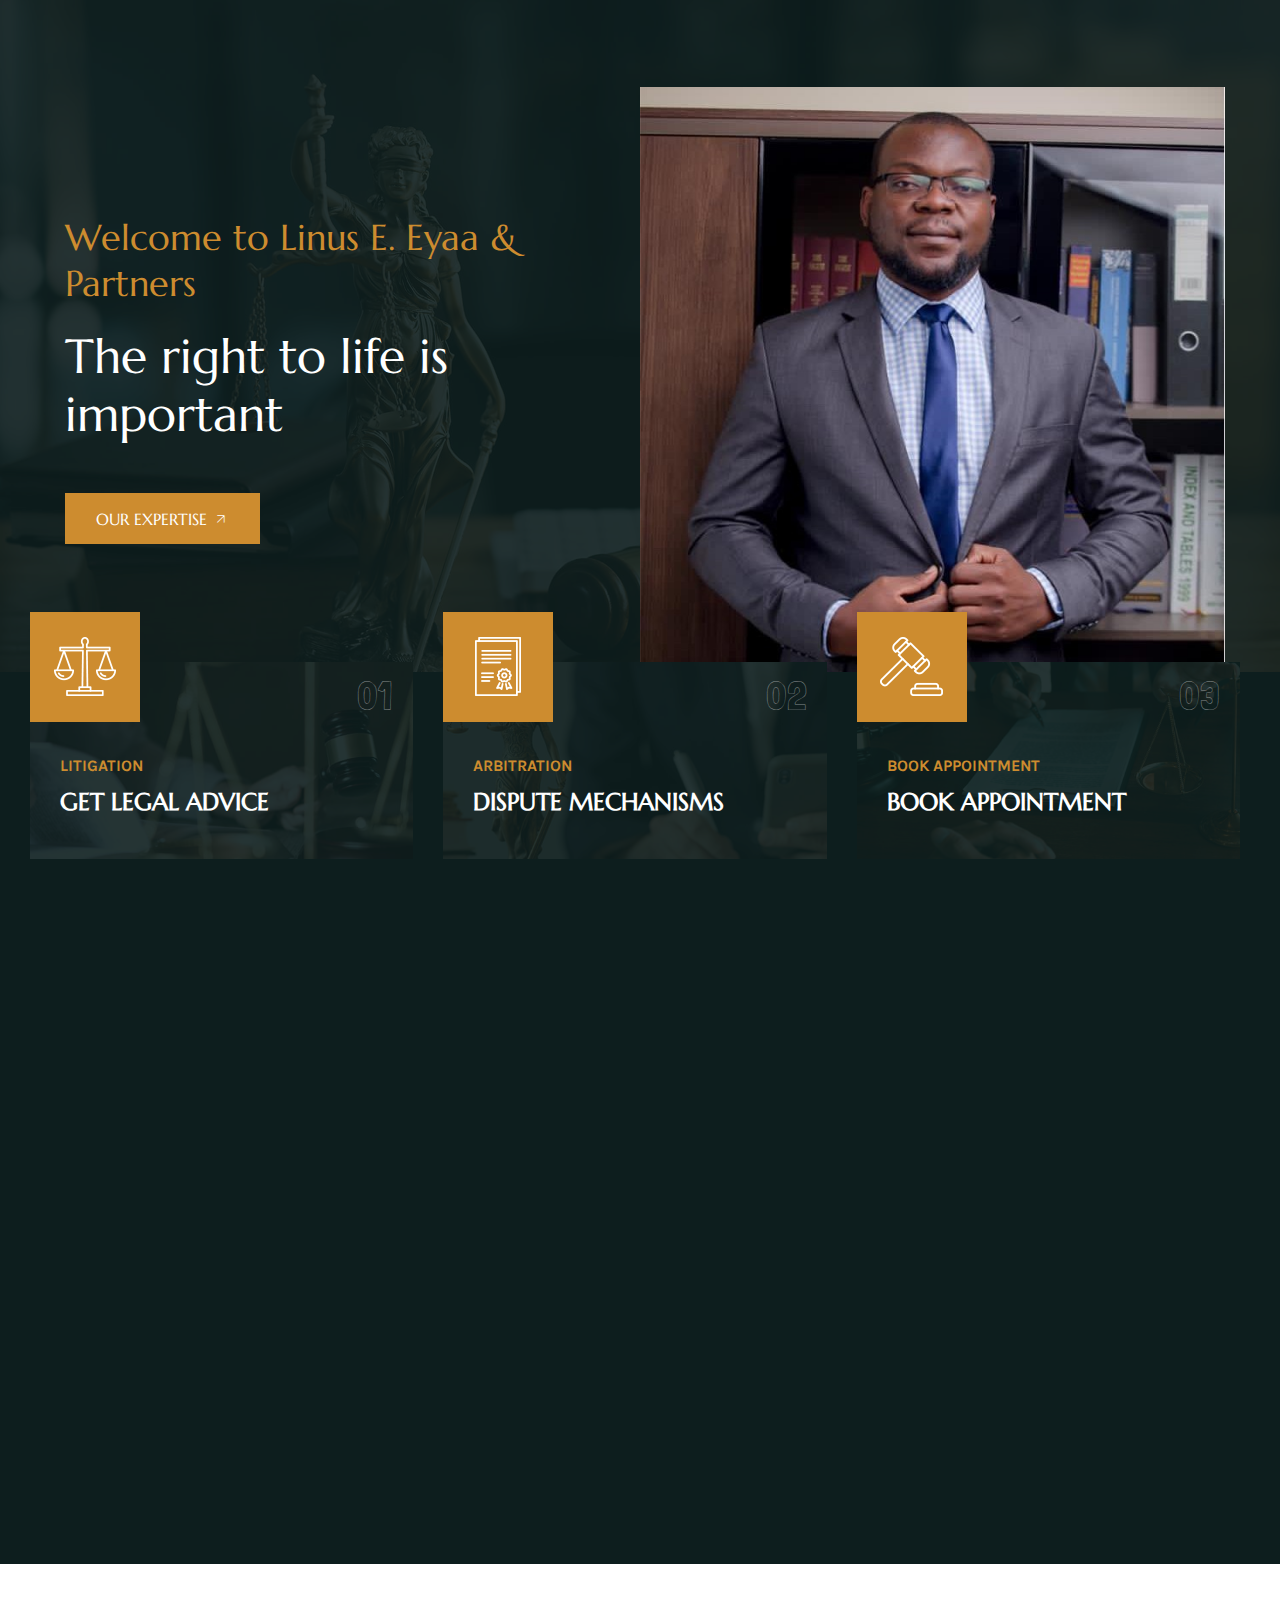
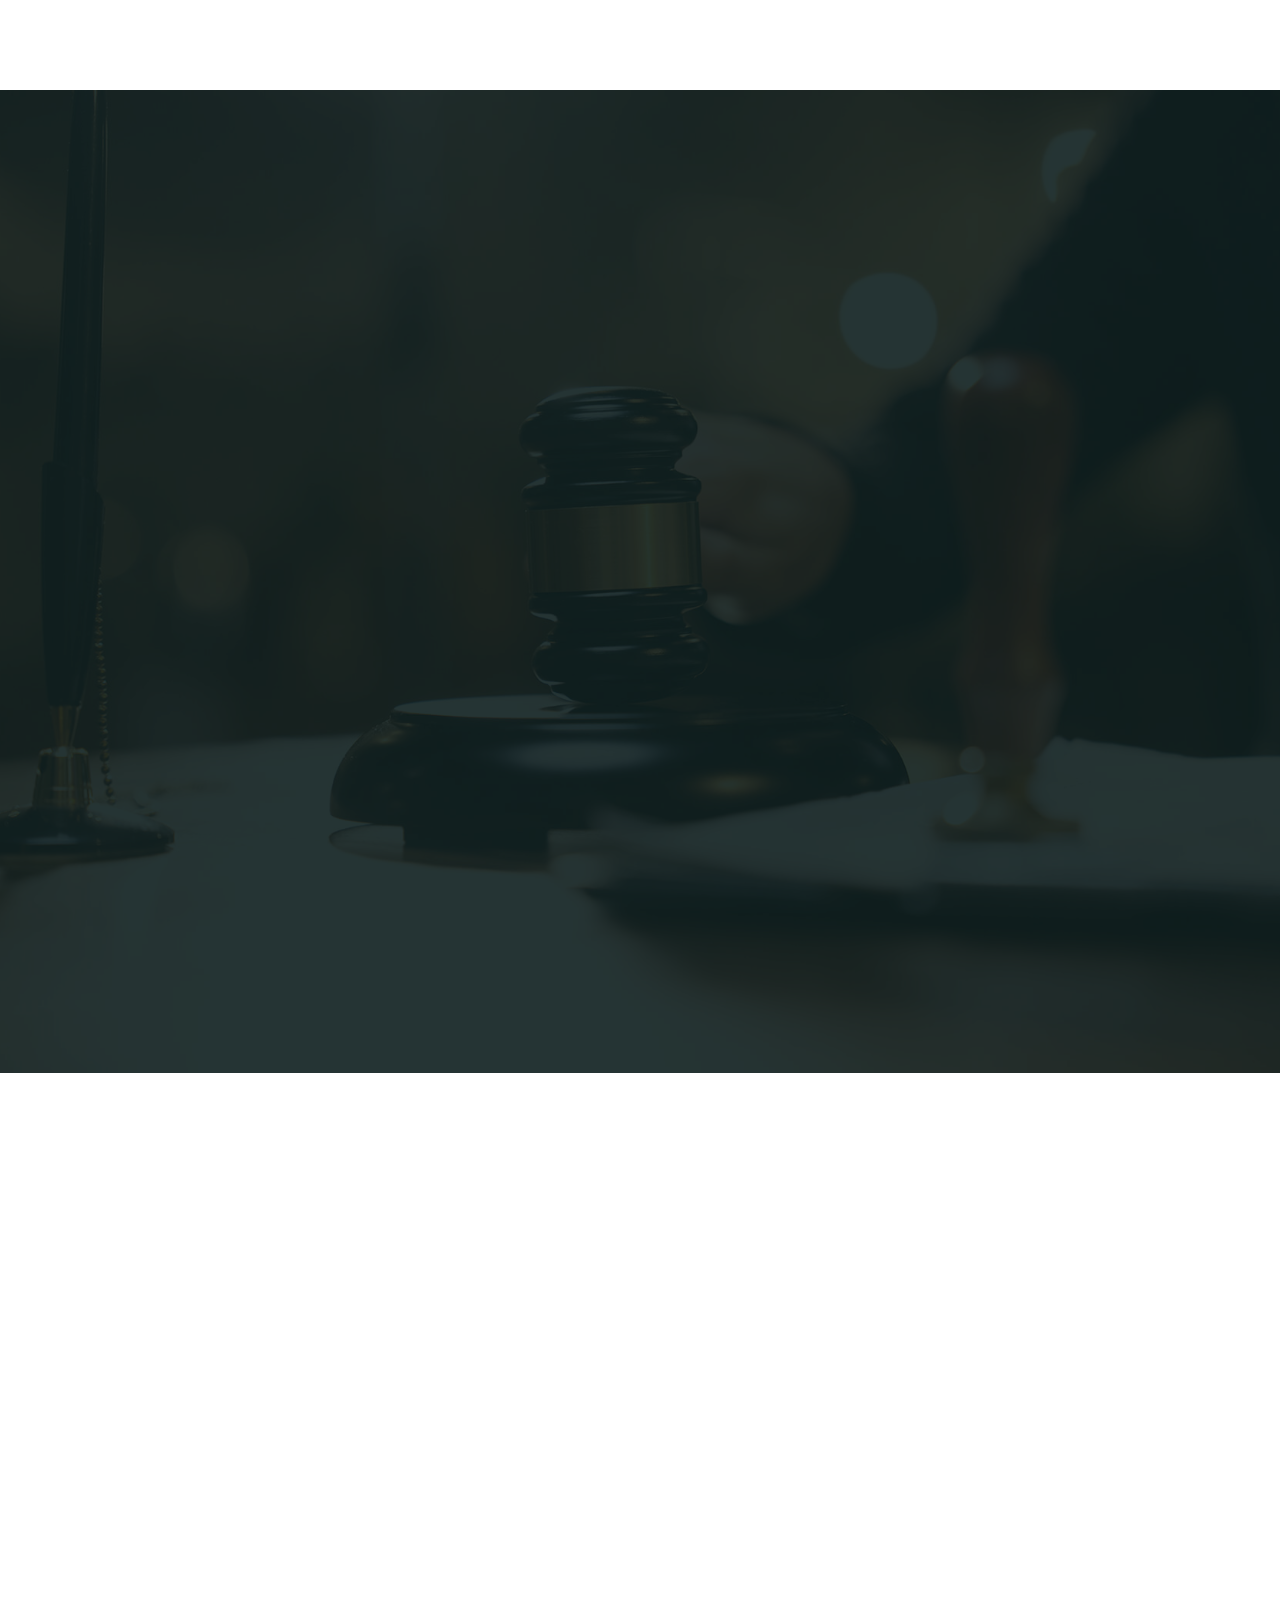
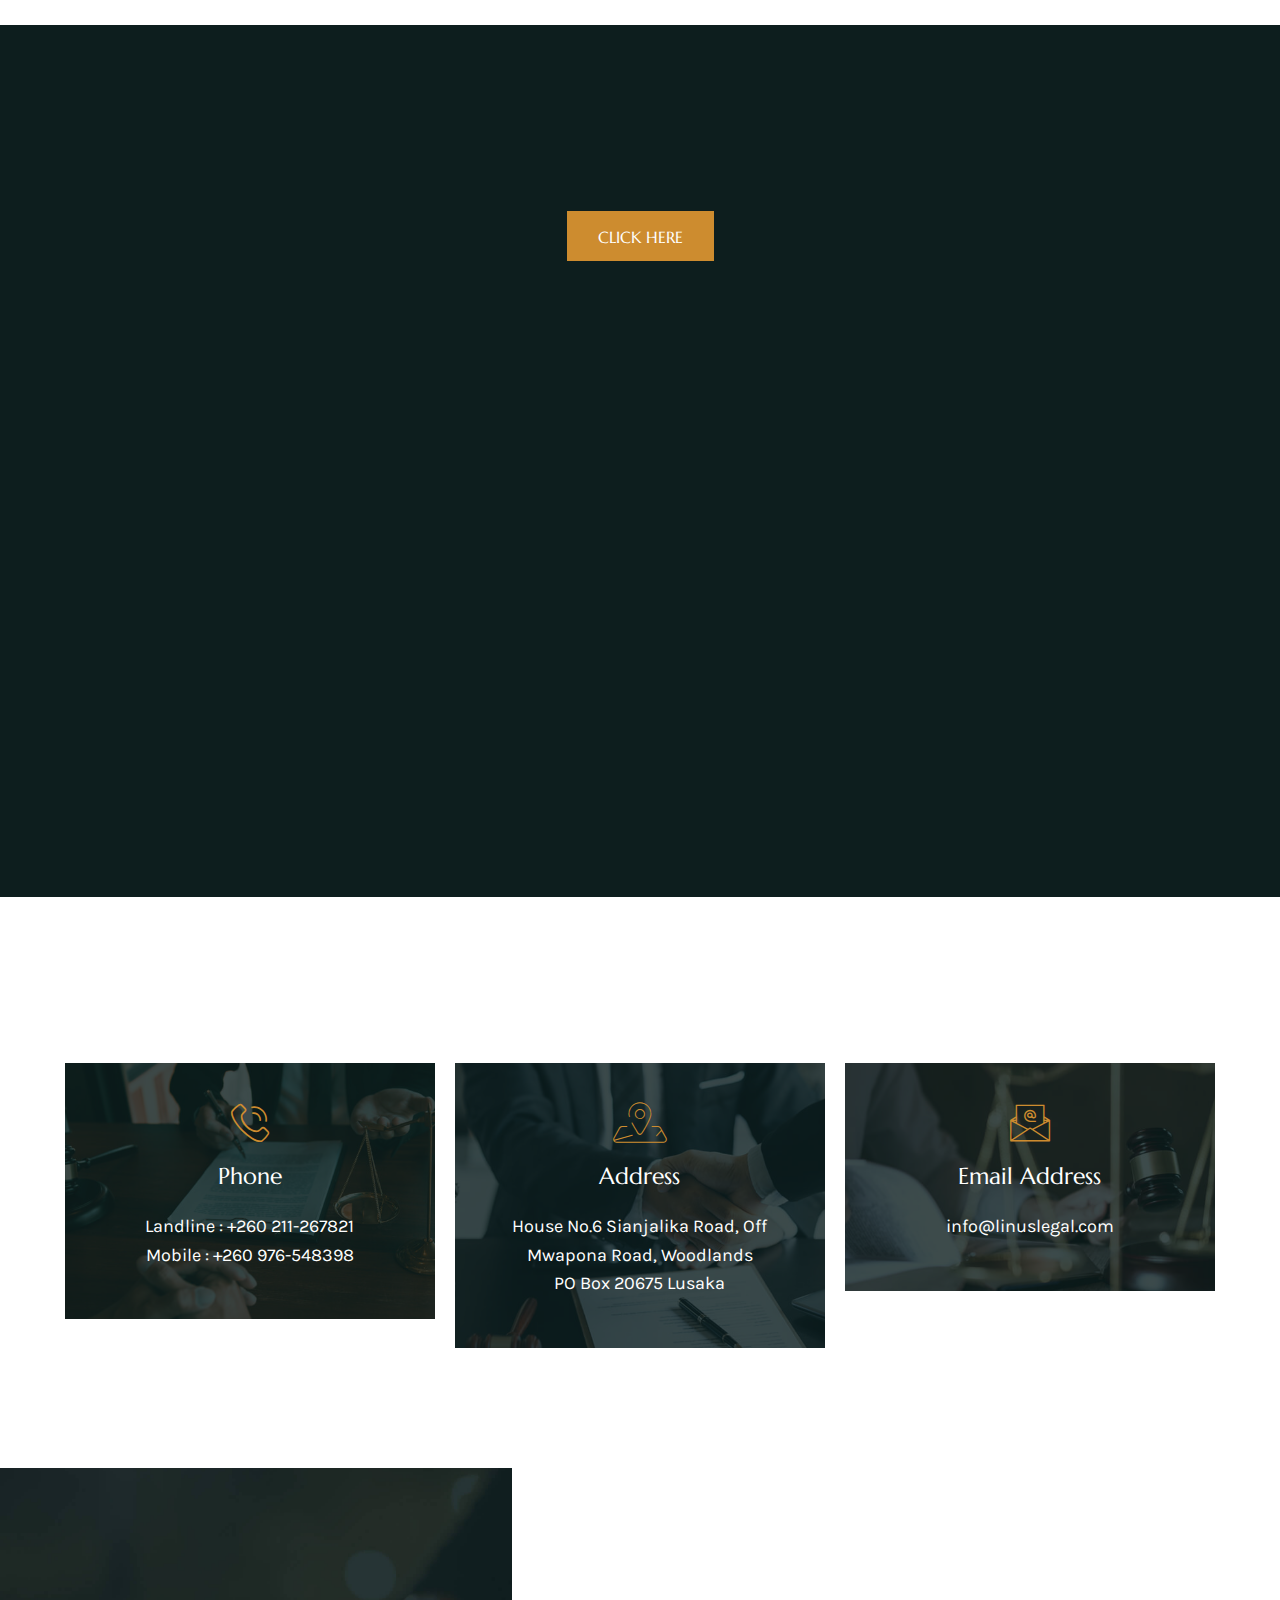
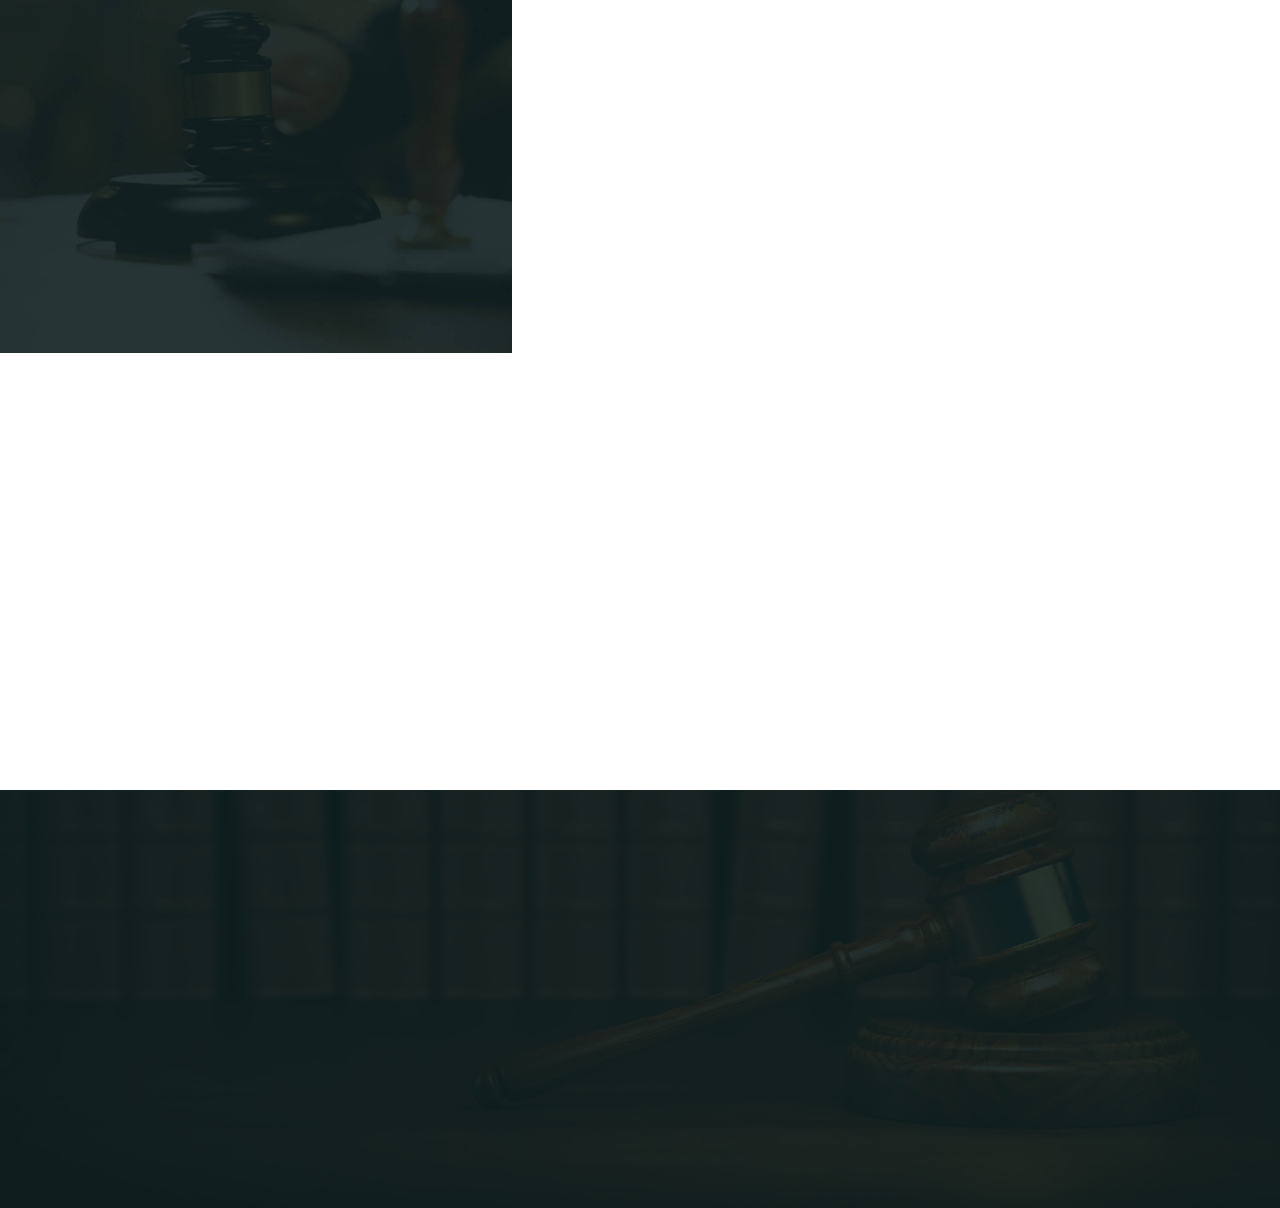
==== index.html @ a44646f1 "Init Commit" ====
<!DOCTYPE html>
<html lang="en-US">
<head>
	<meta charset="UTF-8">
	<meta name="viewport" content="width=device-width, initial-scale=1, maximum-scale=1">
	<link rel="profile" href="http://gmpg.org/xfn/11">
	<link rel="pingback" href="/xmlrpc.php">
	<meta name="viewport" content="width=device-width, initial-scale=1">
<meta name="robots" content="max-image-preview:large">
<title>Linus E Eyaa And Partners</title>
<link rel="alternate" type="application/rss+xml" title="Linus E Eyaa And Partners &raquo; Feed" href="/feed/">
<link rel="alternate" type="application/rss+xml" title="Linus E Eyaa And Partners &raquo; Comments Feed" href="/comments/feed/">
<script>
window._wpemojiSettings = {"baseUrl":"https:\/\/s.w.org\/images\/core\/emoji\/14.0.0\/72x72\/","ext":".png","svgUrl":"https:\/\/s.w.org\/images\/core\/emoji\/14.0.0\/svg\/","svgExt":".svg","source":{"concatemoji":"\/wp-includes\/js\/wp-emoji-release.min.js?ver=6.4.3"}};
/*! This file is auto-generated */
!function(i,n){var o,s,e;function c(e){try{var t={supportTests:e,timestamp:(new Date).valueOf()};sessionStorage.setItem(o,JSON.stringify(t))}catch(e){}}function p(e,t,n){e.clearRect(0,0,e.canvas.width,e.canvas.height),e.fillText(t,0,0);var t=new Uint32Array(e.getImageData(0,0,e.canvas.width,e.canvas.height).data),r=(e.clearRect(0,0,e.canvas.width,e.canvas.height),e.fillText(n,0,0),new Uint32Array(e.getImageData(0,0,e.canvas.width,e.canvas.height).data));return t.every(function(e,t){return e===r[t]})}function u(e,t,n){switch(t){case"flag":return n(e,"🏳️‍⚧️","🏳️​⚧️")?!1:!n(e,"🇺🇳","🇺​🇳")&&!n(e,"🏴󠁧󠁢󠁥󠁮󠁧󠁿","🏴​󠁧​󠁢​󠁥​󠁮​󠁧​󠁿");case"emoji":return!n(e,"🫱🏻‍🫲🏿","🫱🏻​🫲🏿")}return!1}function f(e,t,n){var r="undefined"!=typeof WorkerGlobalScope&&self instanceof WorkerGlobalScope?new OffscreenCanvas(300,150):i.createElement("canvas"),a=r.getContext("2d",{willReadFrequently:!0}),o=(a.textBaseline="top",a.font="600 32px Arial",{});return e.forEach(function(e){o[e]=t(a,e,n)}),o}function t(e){var t=i.createElement("script");t.src=e,t.defer=!0,i.head.appendChild(t)}"undefined"!=typeof Promise&&(o="wpEmojiSettingsSupports",s=["flag","emoji"],n.supports={everything:!0,everythingExceptFlag:!0},e=new Promise(function(e){i.addEventListener("DOMContentLoaded",e,{once:!0})}),new Promise(function(t){var n=function(){try{var e=JSON.parse(sessionStorage.getItem(o));if("object"==typeof e&&"number"==typeof e.timestamp&&(new Date).valueOf()<e.timestamp+604800&&"object"==typeof e.supportTests)return e.supportTests}catch(e){}return null}();if(!n){if("undefined"!=typeof Worker&&"undefined"!=typeof OffscreenCanvas&&"undefined"!=typeof URL&&URL.createObjectURL&&"undefined"!=typeof Blob)try{var e="postMessage("+f.toString()+"("+[JSON.stringify(s),u.toString(),p.toString()].join(",")+"));",r=new Blob([e],{type:"text/javascript"}),a=new Worker(URL.createObjectURL(r),{name:"wpTestEmojiSupports"});return void(a.onmessage=function(e){c(n=e.data),a.terminate(),t(n)})}catch(e){}c(n=f(s,u,p))}t(n)}).then(function(e){for(var t in e)n.supports[t]=e[t],n.supports.everything=n.supports.everything&&n.supports[t],"flag"!==t&&(n.supports.everythingExceptFlag=n.supports.everythingExceptFlag&&n.supports[t]);n.supports.everythingExceptFlag=n.supports.everythingExceptFlag&&!n.supports.flag,n.DOMReady=!1,n.readyCallback=function(){n.DOMReady=!0}}).then(function(){return e}).then(function(){var e;n.supports.everything||(n.readyCallback(),(e=n.source||{}).concatemoji?t(e.concatemoji):e.wpemoji&&e.twemoji&&(t(e.twemoji),t(e.wpemoji)))}))}((window,document),window._wpemojiSettings);
</script>
<link rel="stylesheet" id="jkit-elements-main-css" href="/wp-content/plugins/jeg-elementor-kit/assets/css/elements/main.css?ver=2.6.2" media="all">
<style id="wp-emoji-styles-inline-css">img.wp-smiley, img.emoji {
		display: inline !important;
		border: none !important;
		box-shadow: none !important;
		height: 1em !important;
		width: 1em !important;
		margin: 0 0.07em !important;
		vertical-align: -0.1em !important;
		background: none !important;
		padding: 0 !important;
	}</style>
<style id="wp-block-library-inline-css">:root{--wp-admin-theme-color:#007cba;--wp-admin-theme-color--rgb:0,124,186;--wp-admin-theme-color-darker-10:#006ba1;--wp-admin-theme-color-darker-10--rgb:0,107,161;--wp-admin-theme-color-darker-20:#005a87;--wp-admin-theme-color-darker-20--rgb:0,90,135;--wp-admin-border-width-focus:2px;--wp-block-synced-color:#7a00df;--wp-block-synced-color--rgb:122,0,223}@media (min-resolution:192dpi){:root{--wp-admin-border-width-focus:1.5px}}.wp-element-button{cursor:pointer}:root{--wp--preset--font-size--normal:16px;--wp--preset--font-size--huge:42px}:root .has-very-light-gray-background-color{background-color:#eee}:root .has-very-dark-gray-background-color{background-color:#313131}:root .has-very-light-gray-color{color:#eee}:root .has-very-dark-gray-color{color:#313131}:root .has-vivid-green-cyan-to-vivid-cyan-blue-gradient-background{background:linear-gradient(135deg,#00d084,#0693e3)}:root .has-purple-crush-gradient-background{background:linear-gradient(135deg,#34e2e4,#4721fb 50%,#ab1dfe)}:root .has-hazy-dawn-gradient-background{background:linear-gradient(135deg,#faaca8,#dad0ec)}:root .has-subdued-olive-gradient-background{background:linear-gradient(135deg,#fafae1,#67a671)}:root .has-atomic-cream-gradient-background{background:linear-gradient(135deg,#fdd79a,#004a59)}:root .has-nightshade-gradient-background{background:linear-gradient(135deg,#330968,#31cdcf)}:root .has-midnight-gradient-background{background:linear-gradient(135deg,#020381,#2874fc)}.has-regular-font-size{font-size:1em}.has-larger-font-size{font-size:2.625em}.has-normal-font-size{font-size:var(--wp--preset--font-size--normal)}.has-huge-font-size{font-size:var(--wp--preset--font-size--huge)}.has-text-align-center{text-align:center}.has-text-align-left{text-align:left}.has-text-align-right{text-align:right}#end-resizable-editor-section{display:none}.aligncenter{clear:both}.items-justified-left{justify-content:flex-start}.items-justified-center{justify-content:center}.items-justified-right{justify-content:flex-end}.items-justified-space-between{justify-content:space-between}.screen-reader-text{clip:rect(1px,1px,1px,1px);word-wrap:normal!important;border:0;-webkit-clip-path:inset(50%);clip-path:inset(50%);height:1px;margin:-1px;overflow:hidden;padding:0;position:absolute;width:1px}.screen-reader-text:focus{clip:auto!important;background-color:#ddd;-webkit-clip-path:none;clip-path:none;color:#444;display:block;font-size:1em;height:auto;left:5px;line-height:normal;padding:15px 23px 14px;text-decoration:none;top:5px;width:auto;z-index:100000}html :where(.has-border-color){border-style:solid}html :where([style*=border-top-color]){border-top-style:solid}html :where([style*=border-right-color]){border-right-style:solid}html :where([style*=border-bottom-color]){border-bottom-style:solid}html :where([style*=border-left-color]){border-left-style:solid}html :where([style*=border-width]){border-style:solid}html :where([style*=border-top-width]){border-top-style:solid}html :where([style*=border-right-width]){border-right-style:solid}html :where([style*=border-bottom-width]){border-bottom-style:solid}html :where([style*=border-left-width]){border-left-style:solid}html :where(img[class*=wp-image-]){height:auto;max-width:100%}:where(figure){margin:0 0 1em}html :where(.is-position-sticky){--wp-admin--admin-bar--position-offset:var(--wp-admin--admin-bar--height,0px)}@media screen and (max-width:600px){html :where(.is-position-sticky){--wp-admin--admin-bar--position-offset:0px}}</style>
<style id="global-styles-inline-css">body{--wp--preset--color--black: #000000;--wp--preset--color--cyan-bluish-gray: #abb8c3;--wp--preset--color--white: #ffffff;--wp--preset--color--pale-pink: #f78da7;--wp--preset--color--vivid-red: #cf2e2e;--wp--preset--color--luminous-vivid-orange: #ff6900;--wp--preset--color--luminous-vivid-amber: #fcb900;--wp--preset--color--light-green-cyan: #7bdcb5;--wp--preset--color--vivid-green-cyan: #00d084;--wp--preset--color--pale-cyan-blue: #8ed1fc;--wp--preset--color--vivid-cyan-blue: #0693e3;--wp--preset--color--vivid-purple: #9b51e0;--wp--preset--color--base: #ffffff;--wp--preset--color--contrast: #000000;--wp--preset--color--primary: #9DFF20;--wp--preset--color--secondary: #345C00;--wp--preset--color--tertiary: #F6F6F6;--wp--preset--gradient--vivid-cyan-blue-to-vivid-purple: linear-gradient(135deg,rgba(6,147,227,1) 0%,rgb(155,81,224) 100%);--wp--preset--gradient--light-green-cyan-to-vivid-green-cyan: linear-gradient(135deg,rgb(122,220,180) 0%,rgb(0,208,130) 100%);--wp--preset--gradient--luminous-vivid-amber-to-luminous-vivid-orange: linear-gradient(135deg,rgba(252,185,0,1) 0%,rgba(255,105,0,1) 100%);--wp--preset--gradient--luminous-vivid-orange-to-vivid-red: linear-gradient(135deg,rgba(255,105,0,1) 0%,rgb(207,46,46) 100%);--wp--preset--gradient--very-light-gray-to-cyan-bluish-gray: linear-gradient(135deg,rgb(238,238,238) 0%,rgb(169,184,195) 100%);--wp--preset--gradient--cool-to-warm-spectrum: linear-gradient(135deg,rgb(74,234,220) 0%,rgb(151,120,209) 20%,rgb(207,42,186) 40%,rgb(238,44,130) 60%,rgb(251,105,98) 80%,rgb(254,248,76) 100%);--wp--preset--gradient--blush-light-purple: linear-gradient(135deg,rgb(255,206,236) 0%,rgb(152,150,240) 100%);--wp--preset--gradient--blush-bordeaux: linear-gradient(135deg,rgb(254,205,165) 0%,rgb(254,45,45) 50%,rgb(107,0,62) 100%);--wp--preset--gradient--luminous-dusk: linear-gradient(135deg,rgb(255,203,112) 0%,rgb(199,81,192) 50%,rgb(65,88,208) 100%);--wp--preset--gradient--pale-ocean: linear-gradient(135deg,rgb(255,245,203) 0%,rgb(182,227,212) 50%,rgb(51,167,181) 100%);--wp--preset--gradient--electric-grass: linear-gradient(135deg,rgb(202,248,128) 0%,rgb(113,206,126) 100%);--wp--preset--gradient--midnight: linear-gradient(135deg,rgb(2,3,129) 0%,rgb(40,116,252) 100%);--wp--preset--font-size--small: clamp(0.875rem, 0.875rem + ((1vw - 0.2rem) * 0.227), 1rem);--wp--preset--font-size--medium: clamp(1rem, 1rem + ((1vw - 0.2rem) * 0.227), 1.125rem);--wp--preset--font-size--large: clamp(1.75rem, 1.75rem + ((1vw - 0.2rem) * 0.227), 1.875rem);--wp--preset--font-size--x-large: 2.25rem;--wp--preset--font-size--xx-large: clamp(4rem, 4rem + ((1vw - 0.2rem) * 10.909), 10rem);--wp--preset--font-family--dm-sans: "DM Sans", sans-serif;--wp--preset--font-family--ibm-plex-mono: 'IBM Plex Mono', monospace;--wp--preset--font-family--inter: "Inter", sans-serif;--wp--preset--font-family--system-font: -apple-system,BlinkMacSystemFont,"Segoe UI",Roboto,Oxygen-Sans,Ubuntu,Cantarell,"Helvetica Neue",sans-serif;--wp--preset--font-family--source-serif-pro: "Source Serif Pro", serif;--wp--preset--spacing--30: clamp(1.5rem, 5vw, 2rem);--wp--preset--spacing--40: clamp(1.8rem, 1.8rem + ((1vw - 0.48rem) * 2.885), 3rem);--wp--preset--spacing--50: clamp(2.5rem, 8vw, 4.5rem);--wp--preset--spacing--60: clamp(3.75rem, 10vw, 7rem);--wp--preset--spacing--70: clamp(5rem, 5.25rem + ((1vw - 0.48rem) * 9.096), 8rem);--wp--preset--spacing--80: clamp(7rem, 14vw, 11rem);--wp--preset--shadow--natural: 6px 6px 9px rgba(0, 0, 0, 0.2);--wp--preset--shadow--deep: 12px 12px 50px rgba(0, 0, 0, 0.4);--wp--preset--shadow--sharp: 6px 6px 0px rgba(0, 0, 0, 0.2);--wp--preset--shadow--outlined: 6px 6px 0px -3px rgba(255, 255, 255, 1), 6px 6px rgba(0, 0, 0, 1);--wp--preset--shadow--crisp: 6px 6px 0px rgba(0, 0, 0, 1);}body { margin: 0;--wp--style--global--content-size: 650px;--wp--style--global--wide-size: 1200px; }.wp-site-blocks { padding-top: var(--wp--style--root--padding-top); padding-bottom: var(--wp--style--root--padding-bottom); }.has-global-padding { padding-right: var(--wp--style--root--padding-right); padding-left: var(--wp--style--root--padding-left); }.has-global-padding :where(.has-global-padding:not(.wp-block-block)) { padding-right: 0; padding-left: 0; }.has-global-padding > .alignfull { margin-right: calc(var(--wp--style--root--padding-right) * -1); margin-left: calc(var(--wp--style--root--padding-left) * -1); }.has-global-padding :where(.has-global-padding:not(.wp-block-block)) > .alignfull { margin-right: 0; margin-left: 0; }.has-global-padding > .alignfull:where(:not(.has-global-padding):not(.is-layout-flex):not(.is-layout-grid)) > :where([class*="wp-block-"]:not(.alignfull):not([class*="__"]),p,h1,h2,h3,h4,h5,h6,ul,ol) { padding-right: var(--wp--style--root--padding-right); padding-left: var(--wp--style--root--padding-left); }.has-global-padding :where(.has-global-padding) > .alignfull:where(:not(.has-global-padding)) > :where([class*="wp-block-"]:not(.alignfull):not([class*="__"]),p,h1,h2,h3,h4,h5,h6,ul,ol) { padding-right: 0; padding-left: 0; }.wp-site-blocks > .alignleft { float: left; margin-right: 2em; }.wp-site-blocks > .alignright { float: right; margin-left: 2em; }.wp-site-blocks > .aligncenter { justify-content: center; margin-left: auto; margin-right: auto; }:where(.wp-site-blocks) > * { margin-block-start: 1.5rem; margin-block-end: 0; }:where(.wp-site-blocks) > :first-child:first-child { margin-block-start: 0; }:where(.wp-site-blocks) > :last-child:last-child { margin-block-end: 0; }body { --wp--style--block-gap: 1.5rem; }:where(body .is-layout-flow)  > :first-child:first-child{margin-block-start: 0;}:where(body .is-layout-flow)  > :last-child:last-child{margin-block-end: 0;}:where(body .is-layout-flow)  > *{margin-block-start: 1.5rem;margin-block-end: 0;}:where(body .is-layout-constrained)  > :first-child:first-child{margin-block-start: 0;}:where(body .is-layout-constrained)  > :last-child:last-child{margin-block-end: 0;}:where(body .is-layout-constrained)  > *{margin-block-start: 1.5rem;margin-block-end: 0;}:where(body .is-layout-flex) {gap: 1.5rem;}:where(body .is-layout-grid) {gap: 1.5rem;}body .is-layout-flow > .alignleft{float: left;margin-inline-start: 0;margin-inline-end: 2em;}body .is-layout-flow > .alignright{float: right;margin-inline-start: 2em;margin-inline-end: 0;}body .is-layout-flow > .aligncenter{margin-left: auto !important;margin-right: auto !important;}body .is-layout-constrained > .alignleft{float: left;margin-inline-start: 0;margin-inline-end: 2em;}body .is-layout-constrained > .alignright{float: right;margin-inline-start: 2em;margin-inline-end: 0;}body .is-layout-constrained > .aligncenter{margin-left: auto !important;margin-right: auto !important;}body .is-layout-constrained > :where(:not(.alignleft):not(.alignright):not(.alignfull)){max-width: var(--wp--style--global--content-size);margin-left: auto !important;margin-right: auto !important;}body .is-layout-constrained > .alignwide{max-width: var(--wp--style--global--wide-size);}body .is-layout-flex{display: flex;}body .is-layout-flex{flex-wrap: wrap;align-items: center;}body .is-layout-flex > *{margin: 0;}body .is-layout-grid{display: grid;}body .is-layout-grid > *{margin: 0;}body{background-color: var(--wp--preset--color--base);color: var(--wp--preset--color--contrast);font-family: var(--wp--preset--font-family--system-font);font-size: var(--wp--preset--font-size--medium);line-height: 1.6;--wp--style--root--padding-top: var(--wp--preset--spacing--40);--wp--style--root--padding-right: var(--wp--preset--spacing--30);--wp--style--root--padding-bottom: var(--wp--preset--spacing--40);--wp--style--root--padding-left: var(--wp--preset--spacing--30);}a:where(:not(.wp-element-button)){color: var(--wp--preset--color--contrast);text-decoration: underline;}a:where(:not(.wp-element-button)):hover{text-decoration: none;}a:where(:not(.wp-element-button)):focus{text-decoration: underline dashed;}a:where(:not(.wp-element-button)):active{color: var(--wp--preset--color--secondary);text-decoration: none;}h1, h2, h3, h4, h5, h6{font-weight: 400;line-height: 1.4;}h1{font-size: clamp(2.032rem, 2.032rem + ((1vw - 0.2rem) * 2.896), 3.625rem);line-height: 1.2;}h2{font-size: clamp(2.625rem, calc(2.625rem + ((1vw - 0.48rem) * 8.4135)), 3.25rem);line-height: 1.2;}h3{font-size: var(--wp--preset--font-size--x-large);}h4{font-size: var(--wp--preset--font-size--large);}h5{font-size: var(--wp--preset--font-size--medium);font-weight: 700;text-transform: uppercase;}h6{font-size: var(--wp--preset--font-size--medium);text-transform: uppercase;}.wp-element-button, .wp-block-button__link{background-color: var(--wp--preset--color--primary);border-radius: 0;border-width: 0;color: var(--wp--preset--color--contrast);font-family: inherit;font-size: inherit;line-height: inherit;padding: calc(0.667em + 2px) calc(1.333em + 2px);text-decoration: none;}.wp-element-button:visited, .wp-block-button__link:visited{color: var(--wp--preset--color--contrast);}.wp-element-button:hover, .wp-block-button__link:hover{background-color: var(--wp--preset--color--contrast);color: var(--wp--preset--color--base);}.wp-element-button:focus, .wp-block-button__link:focus{background-color: var(--wp--preset--color--contrast);color: var(--wp--preset--color--base);}.wp-element-button:active, .wp-block-button__link:active{background-color: var(--wp--preset--color--secondary);color: var(--wp--preset--color--base);}.has-black-color{color: var(--wp--preset--color--black) !important;}.has-cyan-bluish-gray-color{color: var(--wp--preset--color--cyan-bluish-gray) !important;}.has-white-color{color: var(--wp--preset--color--white) !important;}.has-pale-pink-color{color: var(--wp--preset--color--pale-pink) !important;}.has-vivid-red-color{color: var(--wp--preset--color--vivid-red) !important;}.has-luminous-vivid-orange-color{color: var(--wp--preset--color--luminous-vivid-orange) !important;}.has-luminous-vivid-amber-color{color: var(--wp--preset--color--luminous-vivid-amber) !important;}.has-light-green-cyan-color{color: var(--wp--preset--color--light-green-cyan) !important;}.has-vivid-green-cyan-color{color: var(--wp--preset--color--vivid-green-cyan) !important;}.has-pale-cyan-blue-color{color: var(--wp--preset--color--pale-cyan-blue) !important;}.has-vivid-cyan-blue-color{color: var(--wp--preset--color--vivid-cyan-blue) !important;}.has-vivid-purple-color{color: var(--wp--preset--color--vivid-purple) !important;}.has-base-color{color: var(--wp--preset--color--base) !important;}.has-contrast-color{color: var(--wp--preset--color--contrast) !important;}.has-primary-color{color: var(--wp--preset--color--primary) !important;}.has-secondary-color{color: var(--wp--preset--color--secondary) !important;}.has-tertiary-color{color: var(--wp--preset--color--tertiary) !important;}.has-black-background-color{background-color: var(--wp--preset--color--black) !important;}.has-cyan-bluish-gray-background-color{background-color: var(--wp--preset--color--cyan-bluish-gray) !important;}.has-white-background-color{background-color: var(--wp--preset--color--white) !important;}.has-pale-pink-background-color{background-color: var(--wp--preset--color--pale-pink) !important;}.has-vivid-red-background-color{background-color: var(--wp--preset--color--vivid-red) !important;}.has-luminous-vivid-orange-background-color{background-color: var(--wp--preset--color--luminous-vivid-orange) !important;}.has-luminous-vivid-amber-background-color{background-color: var(--wp--preset--color--luminous-vivid-amber) !important;}.has-light-green-cyan-background-color{background-color: var(--wp--preset--color--light-green-cyan) !important;}.has-vivid-green-cyan-background-color{background-color: var(--wp--preset--color--vivid-green-cyan) !important;}.has-pale-cyan-blue-background-color{background-color: var(--wp--preset--color--pale-cyan-blue) !important;}.has-vivid-cyan-blue-background-color{background-color: var(--wp--preset--color--vivid-cyan-blue) !important;}.has-vivid-purple-background-color{background-color: var(--wp--preset--color--vivid-purple) !important;}.has-base-background-color{background-color: var(--wp--preset--color--base) !important;}.has-contrast-background-color{background-color: var(--wp--preset--color--contrast) !important;}.has-primary-background-color{background-color: var(--wp--preset--color--primary) !important;}.has-secondary-background-color{background-color: var(--wp--preset--color--secondary) !important;}.has-tertiary-background-color{background-color: var(--wp--preset--color--tertiary) !important;}.has-black-border-color{border-color: var(--wp--preset--color--black) !important;}.has-cyan-bluish-gray-border-color{border-color: var(--wp--preset--color--cyan-bluish-gray) !important;}.has-white-border-color{border-color: var(--wp--preset--color--white) !important;}.has-pale-pink-border-color{border-color: var(--wp--preset--color--pale-pink) !important;}.has-vivid-red-border-color{border-color: var(--wp--preset--color--vivid-red) !important;}.has-luminous-vivid-orange-border-color{border-color: var(--wp--preset--color--luminous-vivid-orange) !important;}.has-luminous-vivid-amber-border-color{border-color: var(--wp--preset--color--luminous-vivid-amber) !important;}.has-light-green-cyan-border-color{border-color: var(--wp--preset--color--light-green-cyan) !important;}.has-vivid-green-cyan-border-color{border-color: var(--wp--preset--color--vivid-green-cyan) !important;}.has-pale-cyan-blue-border-color{border-color: var(--wp--preset--color--pale-cyan-blue) !important;}.has-vivid-cyan-blue-border-color{border-color: var(--wp--preset--color--vivid-cyan-blue) !important;}.has-vivid-purple-border-color{border-color: var(--wp--preset--color--vivid-purple) !important;}.has-base-border-color{border-color: var(--wp--preset--color--base) !important;}.has-contrast-border-color{border-color: var(--wp--preset--color--contrast) !important;}.has-primary-border-color{border-color: var(--wp--preset--color--primary) !important;}.has-secondary-border-color{border-color: var(--wp--preset--color--secondary) !important;}.has-tertiary-border-color{border-color: var(--wp--preset--color--tertiary) !important;}.has-vivid-cyan-blue-to-vivid-purple-gradient-background{background: var(--wp--preset--gradient--vivid-cyan-blue-to-vivid-purple) !important;}.has-light-green-cyan-to-vivid-green-cyan-gradient-background{background: var(--wp--preset--gradient--light-green-cyan-to-vivid-green-cyan) !important;}.has-luminous-vivid-amber-to-luminous-vivid-orange-gradient-background{background: var(--wp--preset--gradient--luminous-vivid-amber-to-luminous-vivid-orange) !important;}.has-luminous-vivid-orange-to-vivid-red-gradient-background{background: var(--wp--preset--gradient--luminous-vivid-orange-to-vivid-red) !important;}.has-very-light-gray-to-cyan-bluish-gray-gradient-background{background: var(--wp--preset--gradient--very-light-gray-to-cyan-bluish-gray) !important;}.has-cool-to-warm-spectrum-gradient-background{background: var(--wp--preset--gradient--cool-to-warm-spectrum) !important;}.has-blush-light-purple-gradient-background{background: var(--wp--preset--gradient--blush-light-purple) !important;}.has-blush-bordeaux-gradient-background{background: var(--wp--preset--gradient--blush-bordeaux) !important;}.has-luminous-dusk-gradient-background{background: var(--wp--preset--gradient--luminous-dusk) !important;}.has-pale-ocean-gradient-background{background: var(--wp--preset--gradient--pale-ocean) !important;}.has-electric-grass-gradient-background{background: var(--wp--preset--gradient--electric-grass) !important;}.has-midnight-gradient-background{background: var(--wp--preset--gradient--midnight) !important;}.has-small-font-size{font-size: var(--wp--preset--font-size--small) !important;}.has-medium-font-size{font-size: var(--wp--preset--font-size--medium) !important;}.has-large-font-size{font-size: var(--wp--preset--font-size--large) !important;}.has-x-large-font-size{font-size: var(--wp--preset--font-size--x-large) !important;}.has-xx-large-font-size{font-size: var(--wp--preset--font-size--xx-large) !important;}.has-dm-sans-font-family{font-family: var(--wp--preset--font-family--dm-sans) !important;}.has-ibm-plex-mono-font-family{font-family: var(--wp--preset--font-family--ibm-plex-mono) !important;}.has-inter-font-family{font-family: var(--wp--preset--font-family--inter) !important;}.has-system-font-font-family{font-family: var(--wp--preset--font-family--system-font) !important;}.has-source-serif-pro-font-family{font-family: var(--wp--preset--font-family--source-serif-pro) !important;}
.wp-block-separator{}.wp-block-separator:not(.is-style-wide):not(.is-style-dots):not(.alignwide):not(.alignfull){width: 100px}</style>
<style id="wp-block-template-skip-link-inline-css">.skip-link.screen-reader-text {
			border: 0;
			clip: rect(1px,1px,1px,1px);
			clip-path: inset(50%);
			height: 1px;
			margin: -1px;
			overflow: hidden;
			padding: 0;
			position: absolute !important;
			width: 1px;
			word-wrap: normal !important;
		}

		.skip-link.screen-reader-text:focus {
			background-color: #eee;
			clip: auto !important;
			clip-path: none;
			color: #444;
			display: block;
			font-size: 1em;
			height: auto;
			left: 5px;
			line-height: normal;
			padding: 15px 23px 14px;
			text-decoration: none;
			top: 5px;
			width: auto;
			z-index: 100000;
		}</style>
<link rel="stylesheet" id="elementor-icons-css" href="/wp-content/plugins/elementor/assets/lib/eicons/css/elementor-icons.min.css?ver=5.23.0" media="all">
<link rel="stylesheet" id="elementor-frontend-css" href="/wp-content/uploads/elementor/css/custom-frontend-lite.min.css?ver=1704888234" media="all">
<link rel="stylesheet" id="swiper-css" href="/wp-content/plugins/elementor/assets/lib/swiper/v8/css/swiper.min.css?ver=8.4.5" media="all">
<link rel="stylesheet" id="elementor-post-9-css" href="/wp-content/uploads/elementor/css/post-9.css?ver=1704888234" media="all">
<link rel="stylesheet" id="elementor-pro-css" href="/wp-content/uploads/elementor/css/custom-pro-frontend-lite.min.css?ver=1704888234" media="all">
<link rel="stylesheet" id="elementor-post-190-css" href="/wp-content/uploads/elementor/css/post-190.css?ver=1706868489" media="all">
<link rel="stylesheet" id="font-awesome-5-all-css" href="/wp-content/plugins/elementor/assets/lib/font-awesome/css/all.min.css?ver=3.16.4" media="all">
<link rel="stylesheet" id="font-awesome-4-shim-css" href="/wp-content/plugins/elementor/assets/lib/font-awesome/css/v4-shims.min.css?ver=3.16.4" media="all">
<link rel="stylesheet" id="text-editor-style-css" href="/wp-content/plugins/metform/public/assets/css/text-editor.css?ver=3.5.0" media="all">
<link rel="stylesheet" id="elementor-icons-ekiticons-css" href="/wp-content/plugins/elementskit-lite/modules/elementskit-icon-pack/assets/css/ekiticons.css?ver=2.9.2" media="all">
<link rel="stylesheet" id="ekit-widget-styles-css" href="/wp-content/plugins/elementskit-lite/widgets/init/assets/css/widget-styles.css?ver=2.9.2" media="all">
<link rel="stylesheet" id="ekit-responsive-css" href="/wp-content/plugins/elementskit-lite/widgets/init/assets/css/responsive.css?ver=2.9.2" media="all">
<link rel="stylesheet" id="google-fonts-1-css" href="https://fonts.googleapis.com/css?family=Marcellus%3A100%2C100italic%2C200%2C200italic%2C300%2C300italic%2C400%2C400italic%2C500%2C500italic%2C600%2C600italic%2C700%2C700italic%2C800%2C800italic%2C900%2C900italic%7CKarla%3A100%2C100italic%2C200%2C200italic%2C300%2C300italic%2C400%2C400italic%2C500%2C500italic%2C600%2C600italic%2C700%2C700italic%2C800%2C800italic%2C900%2C900italic%7CLondrina+Outline%3A100%2C100italic%2C200%2C200italic%2C300%2C300italic%2C400%2C400italic%2C500%2C500italic%2C600%2C600italic%2C700%2C700italic%2C800%2C800italic%2C900%2C900italic&#038;display=swap&#038;ver=6.4.3" media="all">
<link rel="stylesheet" id="elementor-icons-jkiticon-css" href="/wp-content/plugins/jeg-elementor-kit/assets/fonts/jkiticon/jkiticon.css?ver=2.6.2" media="all">
<link rel="stylesheet" id="elementor-icons-shared-0-css" href="/wp-content/plugins/elementor/assets/lib/font-awesome/css/fontawesome.min.css?ver=5.15.3" media="all">
<link rel="stylesheet" id="elementor-icons-fa-solid-css" href="/wp-content/plugins/elementor/assets/lib/font-awesome/css/solid.min.css?ver=5.15.3" media="all">
<link rel="preconnect" href="https://fonts.gstatic.com/" crossorigin>
<script src="/wp-content/plugins/elementor/assets/lib/font-awesome/js/v4-shims.min.js?ver=3.16.4" id="font-awesome-4-shim-js"></script>
<script src="/wp-includes/js/jquery/jquery.min.js?ver=3.7.1" id="jquery-core-js"></script>
<script src="/wp-includes/js/jquery/jquery-migrate.min.js?ver=3.4.1" id="jquery-migrate-js"></script>
<link rel="https://api.w.org/" href="/wp-json/">
<link rel="alternate" type="application/json" href="/wp-json/wp/v2/pages/190">
<link rel="EditURI" type="application/rsd+xml" title="RSD" href="/xmlrpc.php?rsd">
<meta name="generator" content="WordPress 6.4.3">
<link rel="canonical" href="/">
<link rel="shortlink" href="/">
<link rel="alternate" type="application/json+oembed" href="/wp-json/oembed/1.0/embed?url=https%3A%2F%2F%2F">
<link rel="alternate" type="text/xml+oembed" href="/wp-json/oembed/1.0/embed?url=https%3A%2F%2F%2F#038;format=xml">
<meta name="generator" content="Elementor 3.16.4; features: e_dom_optimization, e_optimized_assets_loading, e_optimized_css_loading, additional_custom_breakpoints; settings: css_print_method-external, google_font-enabled, font_display-swap">
<style id="wp-fonts-local">@font-face{font-family:"DM Sans";font-style:normal;font-weight:400;font-display:fallback;src:url('/wp-content/themes/twentytwentythree/assets/fonts/dm-sans/DMSans-Regular.woff2') format('woff2');font-stretch:normal;}
@font-face{font-family:"DM Sans";font-style:italic;font-weight:400;font-display:fallback;src:url('/wp-content/themes/twentytwentythree/assets/fonts/dm-sans/DMSans-Regular-Italic.woff2') format('woff2');font-stretch:normal;}
@font-face{font-family:"DM Sans";font-style:normal;font-weight:700;font-display:fallback;src:url('/wp-content/themes/twentytwentythree/assets/fonts/dm-sans/DMSans-Bold.woff2') format('woff2');font-stretch:normal;}
@font-face{font-family:"DM Sans";font-style:italic;font-weight:700;font-display:fallback;src:url('/wp-content/themes/twentytwentythree/assets/fonts/dm-sans/DMSans-Bold-Italic.woff2') format('woff2');font-stretch:normal;}
@font-face{font-family:"IBM Plex Mono";font-style:normal;font-weight:300;font-display:block;src:url('/wp-content/themes/twentytwentythree/assets/fonts/ibm-plex-mono/IBMPlexMono-Light.woff2') format('woff2');font-stretch:normal;}
@font-face{font-family:"IBM Plex Mono";font-style:normal;font-weight:400;font-display:block;src:url('/wp-content/themes/twentytwentythree/assets/fonts/ibm-plex-mono/IBMPlexMono-Regular.woff2') format('woff2');font-stretch:normal;}
@font-face{font-family:"IBM Plex Mono";font-style:italic;font-weight:400;font-display:block;src:url('/wp-content/themes/twentytwentythree/assets/fonts/ibm-plex-mono/IBMPlexMono-Italic.woff2') format('woff2');font-stretch:normal;}
@font-face{font-family:"IBM Plex Mono";font-style:normal;font-weight:700;font-display:block;src:url('/wp-content/themes/twentytwentythree/assets/fonts/ibm-plex-mono/IBMPlexMono-Bold.woff2') format('woff2');font-stretch:normal;}
@font-face{font-family:Inter;font-style:normal;font-weight:200 900;font-display:fallback;src:url('/wp-content/themes/twentytwentythree/assets/fonts/inter/Inter-VariableFont_slnt,wght.ttf') format('truetype');font-stretch:normal;}
@font-face{font-family:"Source Serif Pro";font-style:normal;font-weight:200 900;font-display:fallback;src:url('/wp-content/themes/twentytwentythree/assets/fonts/source-serif-pro/SourceSerif4Variable-Roman.ttf.woff2') format('woff2');font-stretch:normal;}
@font-face{font-family:"Source Serif Pro";font-style:italic;font-weight:200 900;font-display:fallback;src:url('/wp-content/themes/twentytwentythree/assets/fonts/source-serif-pro/SourceSerif4Variable-Italic.ttf.woff2') format('woff2');font-stretch:normal;}</style>
</head>

<body class="home page-template page-template-elementor_header_footer page page-id-190 wp-embed-responsive jkit-color-scheme elementor-default elementor-template-full-width elementor-kit-9 elementor-page elementor-page-190">
<div id="page" class="jkit-template  site">

				<header id="masthead" itemscope="itemscope" itemtype="https://schema.org/WPHeader">
									</header>
					<div data-elementor-type="wp-page" data-elementor-id="190" class="elementor elementor-190" data-elementor-post-type="page">
									<section class="elementor-section elementor-top-section elementor-element elementor-element-5b3f2f34 elementor-section-full_width elementor-section-height-default elementor-section-height-default" data-id="5b3f2f34" data-element_type="section">
							<div class="elementor-background-overlay"></div>
							<div class="elementor-container elementor-column-gap-default">
					<div class="elementor-column elementor-col-33 elementor-top-column elementor-element elementor-element-4cd2567e" data-id="4cd2567e" data-element_type="column">
			<div class="elementor-widget-wrap elementor-element-populated">
								<div class="elementor-element elementor-element-38c0d5dc elementor-widget elementor-widget-image" data-id="38c0d5dc" data-element_type="widget" data-widget_type="image.default">
				<div class="elementor-widget-container">
			<style>/*! elementor - v3.16.0 - 20-09-2023 */
.elementor-widget-image{text-align:center}.elementor-widget-image a{display:inline-block}.elementor-widget-image a img[src$=".svg"]{width:48px}.elementor-widget-image img{vertical-align:middle;display:inline-block}</style>												<img fetchpriority="high" decoding="async" width="800" height="200" src="/wp-content/uploads/2023/10/New-Project2.png" class="attachment-large size-large wp-image-266" alt="" srcset="/wp-content/uploads/2023/10/New-Project2.png 800w, /wp-content/uploads/2023/10/New-Project2-300x75.png 300w, /wp-content/uploads/2023/10/New-Project2-768x192.png 768w" sizes="(max-width: 800px) 100vw, 800px">															</div>
				</div>
					</div>
		</div>
				<div class="elementor-column elementor-col-33 elementor-top-column elementor-element elementor-element-4e986d21" data-id="4e986d21" data-element_type="column">
			<div class="elementor-widget-wrap elementor-element-populated">
								<div class="elementor-element elementor-element-9a4fb8d elementor-widget elementor-widget-ekit-nav-menu" data-id="9a4fb8d" data-element_type="widget" data-widget_type="ekit-nav-menu.default">
				<div class="elementor-widget-container">
			<div class="ekit-wid-con ekit_menu_responsive_tablet" data-hamburger-icon="" data-hamburger-icon-type="icon" data-responsive-breakpoint="1024"></div>		</div>
				</div>
					</div>
		</div>
				<div class="elementor-column elementor-col-33 elementor-top-column elementor-element elementor-element-3771927e" data-id="3771927e" data-element_type="column">
			<div class="elementor-widget-wrap elementor-element-populated">
								<div class="elementor-element elementor-element-315be730 elementor-widget__width-auto elementor-hidden-tablet elementor-hidden-mobile elementor-hidden-laptop ekit-equal-height-disable elementor-widget elementor-widget-elementskit-icon-box" data-id="315be730" data-element_type="widget" data-widget_type="elementskit-icon-box.default">
				<div class="elementor-widget-container">
			<div class="ekit-wid-con">        <!-- link opening -->
                <a href="#" target="_self" rel="" class="ekit_global_links">
                <!-- end link opening -->

        <div class="elementskit-infobox text- text-left icon-lef-right-aligin elementor-animation- media  ">
                            <div class="elementskit-box-header">
                <div class="elementskit-info-box-icon text-center">
                    <img decoding="async" width="70" height="70" src="/wp-content/uploads/2023/09/elements-150-line-icons-XNYRKN-1.png" class="attachment- size-" alt="">                </div>
          </div>
                <div class="box-body">
                            <h3 class="elementskit-info-box-title">
                    Call Us                </h3>
                        		  <p>+260 211-267821</p>
                                </div>
        
        
                </div>
                </a>
        </div>		</div>
				</div>
				<div class="elementor-element elementor-element-16699429 elementor-widget__width-auto elementor-hidden-tablet elementor-hidden-mobile elementor-hidden-laptop ekit-equal-height-disable elementor-widget elementor-widget-elementskit-icon-box" data-id="16699429" data-element_type="widget" data-widget_type="elementskit-icon-box.default">
				<div class="elementor-widget-container">
			<div class="ekit-wid-con">        <!-- link opening -->
                <a href="#" target="_self" rel="" class="ekit_global_links">
                <!-- end link opening -->

        <div class="elementskit-infobox text- text-left icon-lef-right-aligin elementor-animation- media  ">
                            <div class="elementskit-box-header">
                <div class="elementskit-info-box-icon text-center">
                    <img decoding="async" width="49" height="49" src="/wp-content/uploads/2023/09/elements-150-line-icons-XNYRKN-2.png" class="attachment- size-" alt="">                </div>
          </div>
                <div class="box-body">
                            <h3 class="elementskit-info-box-title">
                    Email Us                </h3>
                        		  <p>info@linuslegal.com</p>
                                </div>
        
        
                </div>
                </a>
        </div>		</div>
				</div>
				<div class="elementor-element elementor-element-49a7ea54 elementor-align-center elementor-widget__width-auto elementor-hidden-tablet elementor-hidden-mobile elementor-widget elementor-widget-button" data-id="49a7ea54" data-element_type="widget" data-widget_type="button.default">
				<div class="elementor-widget-container">
					<div class="elementor-button-wrapper">
			<a class="elementor-button elementor-button-link elementor-size-sm" href="#">
						<span class="elementor-button-content-wrapper">
						<span class="elementor-button-text">Free Consulting</span>
		</span>
					</a>
		</div>
				</div>
				</div>
					</div>
		</div>
							</div>
		</section>
				<section class="elementor-section elementor-top-section elementor-element elementor-element-404680cb elementor-section-boxed elementor-section-height-default elementor-section-height-default elementor-invisible" data-id="404680cb" data-element_type="section" id="top" data-settings="{&quot;background_background&quot;:&quot;classic&quot;,&quot;animation&quot;:&quot;fadeIn&quot;}">
							<div class="elementor-background-overlay"></div>
							<div class="elementor-container elementor-column-gap-default">
					<div class="elementor-column elementor-col-50 elementor-top-column elementor-element elementor-element-42adec00" data-id="42adec00" data-element_type="column">
			<div class="elementor-widget-wrap elementor-element-populated">
								<div class="elementor-element elementor-element-3afd13aa elementor-invisible elementor-widget elementor-widget-heading" data-id="3afd13aa" data-element_type="widget" data-settings="{&quot;_animation&quot;:&quot;fadeInDown&quot;}" data-widget_type="heading.default">
				<div class="elementor-widget-container">
			<style>/*! elementor - v3.16.0 - 20-09-2023 */
.elementor-heading-title{padding:0;margin:0;line-height:1}.elementor-widget-heading .elementor-heading-title[class*=elementor-size-]>a{color:inherit;font-size:inherit;line-height:inherit}.elementor-widget-heading .elementor-heading-title.elementor-size-small{font-size:15px}.elementor-widget-heading .elementor-heading-title.elementor-size-medium{font-size:19px}.elementor-widget-heading .elementor-heading-title.elementor-size-large{font-size:29px}.elementor-widget-heading .elementor-heading-title.elementor-size-xl{font-size:39px}.elementor-widget-heading .elementor-heading-title.elementor-size-xxl{font-size:59px}</style>
<h3 class="elementor-heading-title elementor-size-default">Welcome to Linus E. Eyaa &amp; Partners</h3>		</div>
				</div>
				<div class="elementor-element elementor-element-7877173f elementor-invisible elementor-widget elementor-widget-heading" data-id="7877173f" data-element_type="widget" data-settings="{&quot;_animation&quot;:&quot;fadeInUp&quot;}" data-widget_type="heading.default">
				<div class="elementor-widget-container">
			<h1 class="elementor-heading-title elementor-size-default">The right to life is important</h1>		</div>
				</div>
				<div class="elementor-element elementor-element-b1e3fdb elementor-mobile-align-center elementor-invisible elementor-widget elementor-widget-button" data-id="b1e3fdb" data-element_type="widget" data-settings="{&quot;_animation&quot;:&quot;fadeInUp&quot;}" data-widget_type="button.default">
				<div class="elementor-widget-container">
					<div class="elementor-button-wrapper">
			<a class="elementor-button elementor-button-link elementor-size-sm" href="#services">
						<span class="elementor-button-content-wrapper">
						<span class="elementor-button-icon elementor-align-icon-right">
				<i aria-hidden="true" class="jki jki-arrow-up-right-line"></i>			</span>
						<span class="elementor-button-text">Our Expertise</span>
		</span>
					</a>
		</div>
				</div>
				</div>
					</div>
		</div>
				<div class="elementor-column elementor-col-50 elementor-top-column elementor-element elementor-element-237674f0" data-id="237674f0" data-element_type="column">
			<div class="elementor-widget-wrap elementor-element-populated">
								<div class="elementor-element elementor-element-72bf1b94 elementor-invisible elementor-widget elementor-widget-image" data-id="72bf1b94" data-element_type="widget" data-settings="{&quot;_animation&quot;:&quot;fadeInUp&quot;}" data-widget_type="image.default">
				<div class="elementor-widget-container">
															<img loading="lazy" decoding="async" width="684" height="684" src="/wp-content/uploads/2023/09/1612552485015.jpeg" class="attachment-large size-large wp-image-251" alt="" srcset="/wp-content/uploads/2023/09/1612552485015.jpeg 684w, /wp-content/uploads/2023/09/1612552485015-300x300.jpeg 300w, /wp-content/uploads/2023/09/1612552485015-150x150.jpeg 150w" sizes="(max-width: 684px) 100vw, 684px">															</div>
				</div>
					</div>
		</div>
							</div>
		</section>
				<section class="elementor-section elementor-top-section elementor-element elementor-element-d6100ed elementor-section-full_width elementor-section-height-default elementor-section-height-default" data-id="d6100ed" data-element_type="section">
						<div class="elementor-container elementor-column-gap-default">
					<div class="elementor-column elementor-col-33 elementor-top-column elementor-element elementor-element-668adb34 elementor-invisible" data-id="668adb34" data-element_type="column" data-settings="{&quot;animation&quot;:&quot;fadeInUp&quot;}">
			<div class="elementor-widget-wrap elementor-element-populated">
								<div class="elementor-element elementor-element-43ca6059 elementor-widget__width-auto elementor-absolute ekit-equal-height-disable elementor-invisible elementor-widget elementor-widget-elementskit-icon-box" data-id="43ca6059" data-element_type="widget" data-settings="{&quot;_position&quot;:&quot;absolute&quot;,&quot;_animation&quot;:&quot;fadeIn&quot;}" data-widget_type="elementskit-icon-box.default">
				<div class="elementor-widget-container">
			<div class="ekit-wid-con">        <!-- link opening -->
                <a href="#" target="_self" rel="" class="ekit_global_links">
                <!-- end link opening -->

        <div class="elementskit-infobox text-center text- icon-top-align elementor-animation-   ">
                            <div class="elementskit-box-header">
                <div class="elementskit-info-box-icon ">
                    <img loading="lazy" decoding="async" width="64" height="64" src="/wp-content/uploads/2023/09/law-icons-W55LGC-1.png" class="attachment- size-" alt="">                </div>
          </div>
                <div class="box-body">
                                            </div>
        
        
                </div>
                </a>
        </div>		</div>
				</div>
				<section class="elementor-section elementor-inner-section elementor-element elementor-element-1a789753 elementor-section-boxed elementor-section-height-default elementor-section-height-default" data-id="1a789753" data-element_type="section" data-settings="{&quot;background_background&quot;:&quot;classic&quot;}">
							<div class="elementor-background-overlay"></div>
							<div class="elementor-container elementor-column-gap-default">
					<div class="elementor-column elementor-col-100 elementor-inner-column elementor-element elementor-element-6cbbc41e" data-id="6cbbc41e" data-element_type="column">
			<div class="elementor-widget-wrap elementor-element-populated">
								<div class="elementor-element elementor-element-2312727 elementor-widget elementor-widget-heading" data-id="2312727" data-element_type="widget" data-widget_type="heading.default">
				<div class="elementor-widget-container">
			<h6 class="elementor-heading-title elementor-size-default">Litigation</h6>		</div>
				</div>
				<div class="elementor-element elementor-element-f8d3a45 elementor-widget elementor-widget-heading" data-id="f8d3a45" data-element_type="widget" data-widget_type="heading.default">
				<div class="elementor-widget-container">
			<h5 class="elementor-heading-title elementor-size-default">Get Legal Advice</h5>		</div>
				</div>
					</div>
		</div>
							</div>
		</section>
				<div class="elementor-element elementor-element-2fb6f705 elementor-widget__width-auto elementor-absolute elementor-widget elementor-widget-heading" data-id="2fb6f705" data-element_type="widget" data-settings="{&quot;_position&quot;:&quot;absolute&quot;}" data-widget_type="heading.default">
				<div class="elementor-widget-container">
			<h2 class="elementor-heading-title elementor-size-default">01</h2>		</div>
				</div>
					</div>
		</div>
				<div class="elementor-column elementor-col-33 elementor-top-column elementor-element elementor-element-26689382 elementor-invisible" data-id="26689382" data-element_type="column" data-settings="{&quot;animation&quot;:&quot;fadeInUp&quot;,&quot;animation_delay&quot;:100}">
			<div class="elementor-widget-wrap elementor-element-populated">
								<div class="elementor-element elementor-element-25ce950 elementor-widget__width-auto elementor-absolute ekit-equal-height-disable elementor-invisible elementor-widget elementor-widget-elementskit-icon-box" data-id="25ce950" data-element_type="widget" data-settings="{&quot;_position&quot;:&quot;absolute&quot;,&quot;_animation&quot;:&quot;fadeIn&quot;}" data-widget_type="elementskit-icon-box.default">
				<div class="elementor-widget-container">
			<div class="ekit-wid-con">        <!-- link opening -->
                <a href="#" target="_self" rel="" class="ekit_global_links">
                <!-- end link opening -->

        <div class="elementskit-infobox text-center text- icon-top-align elementor-animation-   ">
                            <div class="elementskit-box-header">
                <div class="elementskit-info-box-icon ">
                    <img loading="lazy" decoding="async" width="64" height="64" src="/wp-content/uploads/2023/09/law-icons-W55LGC-2.png" class="attachment- size-" alt="">                </div>
          </div>
                <div class="box-body">
                                            </div>
        
        
                </div>
                </a>
        </div>		</div>
				</div>
				<section class="elementor-section elementor-inner-section elementor-element elementor-element-52bb926f elementor-section-boxed elementor-section-height-default elementor-section-height-default" data-id="52bb926f" data-element_type="section" id="about" data-settings="{&quot;background_background&quot;:&quot;classic&quot;}">
							<div class="elementor-background-overlay"></div>
							<div class="elementor-container elementor-column-gap-default">
					<div class="elementor-column elementor-col-100 elementor-inner-column elementor-element elementor-element-7f5c10f4" data-id="7f5c10f4" data-element_type="column">
			<div class="elementor-widget-wrap elementor-element-populated">
								<div class="elementor-element elementor-element-7d98d89f elementor-widget elementor-widget-heading" data-id="7d98d89f" data-element_type="widget" data-widget_type="heading.default">
				<div class="elementor-widget-container">
			<h6 class="elementor-heading-title elementor-size-default">Arbitration</h6>		</div>
				</div>
				<div class="elementor-element elementor-element-324fd403 elementor-widget elementor-widget-heading" data-id="324fd403" data-element_type="widget" data-widget_type="heading.default">
				<div class="elementor-widget-container">
			<h5 class="elementor-heading-title elementor-size-default">dispute mechanisms</h5>		</div>
				</div>
					</div>
		</div>
							</div>
		</section>
				<div class="elementor-element elementor-element-63b9dc6f elementor-widget__width-auto elementor-absolute elementor-widget elementor-widget-heading" data-id="63b9dc6f" data-element_type="widget" data-settings="{&quot;_position&quot;:&quot;absolute&quot;}" data-widget_type="heading.default">
				<div class="elementor-widget-container">
			<h2 class="elementor-heading-title elementor-size-default">02</h2>		</div>
				</div>
					</div>
		</div>
				<div class="elementor-column elementor-col-33 elementor-top-column elementor-element elementor-element-3669f968 elementor-invisible" data-id="3669f968" data-element_type="column" data-settings="{&quot;animation&quot;:&quot;fadeInUp&quot;,&quot;animation_delay&quot;:300}">
			<div class="elementor-widget-wrap elementor-element-populated">
								<div class="elementor-element elementor-element-62ae1944 elementor-widget__width-auto elementor-absolute ekit-equal-height-disable elementor-invisible elementor-widget elementor-widget-elementskit-icon-box" data-id="62ae1944" data-element_type="widget" data-settings="{&quot;_position&quot;:&quot;absolute&quot;,&quot;_animation&quot;:&quot;fadeIn&quot;}" data-widget_type="elementskit-icon-box.default">
				<div class="elementor-widget-container">
			<div class="ekit-wid-con">        <!-- link opening -->
                <a href="#" target="_self" rel="" class="ekit_global_links">
                <!-- end link opening -->

        <div class="elementskit-infobox text-center text- icon-top-align elementor-animation-   ">
                            <div class="elementskit-box-header">
                <div class="elementskit-info-box-icon ">
                    <img loading="lazy" decoding="async" width="64" height="64" src="/wp-content/uploads/2023/09/law-icons-W55LGC-4.png" class="attachment- size-" alt="">                </div>
          </div>
                <div class="box-body">
                                            </div>
        
        
                </div>
                </a>
        </div>		</div>
				</div>
				<section class="elementor-section elementor-inner-section elementor-element elementor-element-78a52a38 elementor-section-boxed elementor-section-height-default elementor-section-height-default" data-id="78a52a38" data-element_type="section" data-settings="{&quot;background_background&quot;:&quot;classic&quot;}">
							<div class="elementor-background-overlay"></div>
							<div class="elementor-container elementor-column-gap-default">
					<div class="elementor-column elementor-col-100 elementor-inner-column elementor-element elementor-element-34edb19e" data-id="34edb19e" data-element_type="column">
			<div class="elementor-widget-wrap elementor-element-populated">
								<div class="elementor-element elementor-element-36ae8da1 elementor-widget elementor-widget-heading" data-id="36ae8da1" data-element_type="widget" data-widget_type="heading.default">
				<div class="elementor-widget-container">
			<h6 class="elementor-heading-title elementor-size-default">BOOK APPOINTMENT</h6>		</div>
				</div>
				<div class="elementor-element elementor-element-5bd4653 elementor-widget elementor-widget-heading" data-id="5bd4653" data-element_type="widget" data-widget_type="heading.default">
				<div class="elementor-widget-container">
			<h5 class="elementor-heading-title elementor-size-default">Book Appointment</h5>		</div>
				</div>
					</div>
		</div>
							</div>
		</section>
				<div class="elementor-element elementor-element-231b2b58 elementor-widget__width-auto elementor-absolute elementor-widget elementor-widget-heading" data-id="231b2b58" data-element_type="widget" data-settings="{&quot;_position&quot;:&quot;absolute&quot;}" data-widget_type="heading.default">
				<div class="elementor-widget-container">
			<h2 class="elementor-heading-title elementor-size-default">03</h2>		</div>
				</div>
					</div>
		</div>
							</div>
		</section>
				<section class="elementor-section elementor-top-section elementor-element elementor-element-2e56ac62 elementor-section-boxed elementor-section-height-default elementor-section-height-default elementor-invisible" data-id="2e56ac62" data-element_type="section" data-settings="{&quot;background_background&quot;:&quot;classic&quot;,&quot;animation&quot;:&quot;fadeIn&quot;,&quot;animation_delay&quot;:300}">
						<div class="elementor-container elementor-column-gap-default">
					<div class="elementor-column elementor-col-50 elementor-top-column elementor-element elementor-element-709effc5 elementor-invisible" data-id="709effc5" data-element_type="column" data-settings="{&quot;animation&quot;:&quot;fadeInLeft&quot;}">
			<div class="elementor-widget-wrap elementor-element-populated">
								<div class="elementor-element elementor-element-183ff816 elementor-widget__width-auto elementor-widget elementor-widget-image" data-id="183ff816" data-element_type="widget" data-widget_type="image.default">
				<div class="elementor-widget-container">
															<img decoding="async" src="/wp-content/uploads/elementor/thumbs/statue-of-lady-justice-on-desk-of-a-judge-or-lawye-SVECXT5-intro-qi3r94x93ky71epayt2wvbw7je9eisy2zir6jrhyl2.jpg" title="statue-of-lady-justice-on-desk-of-a-judge-or-lawye-SVECXT5-intro.jpg" alt="statue-of-lady-justice-on-desk-of-a-judge-or-lawye-SVECXT5-intro.jpg" loading="lazy">															</div>
				</div>
				<section class="elementor-section elementor-inner-section elementor-element elementor-element-16c1e9f3 elementor-section-boxed elementor-section-height-default elementor-section-height-default" data-id="16c1e9f3" data-element_type="section">
						<div class="elementor-container elementor-column-gap-default">
					<div class="elementor-column elementor-col-100 elementor-inner-column elementor-element elementor-element-11640f67" data-id="11640f67" data-element_type="column">
			<div class="elementor-widget-wrap elementor-element-populated">
								<div class="elementor-element elementor-element-602f39ba elementor-widget__width-initial elementor-absolute elementor-widget elementor-widget-elementskit-heading" data-id="602f39ba" data-element_type="widget" data-settings="{&quot;_position&quot;:&quot;absolute&quot;}" data-widget_type="elementskit-heading.default">
				<div class="elementor-widget-container">
			<div class="ekit-wid-con"><div class="ekit-heading elementskit-section-title-wraper text_center   ekit_heading_tablet-   ekit_heading_mobile-">
<h2 class="ekit-heading--title elementskit-section-title ">20+</h2>
<h6 class="ekit-heading--subtitle elementskit-section-subtitle  ">
						Years
					</h6>
</div></div>		</div>
				</div>
					</div>
		</div>
							</div>
		</section>
				<div class="elementor-element elementor-element-2ace8723 elementor-widget__width-auto elementor-widget-mobile__width-initial elementor-absolute elementor-widget elementor-widget-image" data-id="2ace8723" data-element_type="widget" data-settings="{&quot;_position&quot;:&quot;absolute&quot;}" data-widget_type="image.default">
				<div class="elementor-widget-container">
															<img decoding="async" src="/wp-content/uploads/elementor/thumbs/national-museum-history-romania-qi3r94x7ikicjwct1k2svdxtv33poil54q4atxbucw.jpg" title="national-museum-history-romania.jpg" alt="national-museum-history-romania.jpg" loading="lazy">															</div>
				</div>
					</div>
		</div>
				<div class="elementor-column elementor-col-50 elementor-top-column elementor-element elementor-element-42c6a02a elementor-invisible" data-id="42c6a02a" data-element_type="column" data-settings="{&quot;animation&quot;:&quot;fadeInRight&quot;}">
			<div class="elementor-widget-wrap elementor-element-populated">
								<div class="elementor-element elementor-element-77e9d46f elementor-widget elementor-widget-heading" data-id="77e9d46f" data-element_type="widget" data-widget_type="heading.default">
				<div class="elementor-widget-container">
			<h5 class="elementor-heading-title elementor-size-default">The Right Lawyer </h5>		</div>
				</div>
				<div class="elementor-element elementor-element-4dcad662 elementor-widget elementor-widget-heading" data-id="4dcad662" data-element_type="widget" data-widget_type="heading.default">
				<div class="elementor-widget-container">
			<h2 class="elementor-heading-title elementor-size-default">Makes All The Difference</h2>		</div>
				</div>
				<div class="elementor-element elementor-element-29f5554e elementor-widget elementor-widget-text-editor" data-id="29f5554e" data-element_type="widget" data-widget_type="text-editor.default">
				<div class="elementor-widget-container">
			<style>/*! elementor - v3.16.0 - 20-09-2023 */
.elementor-widget-text-editor.elementor-drop-cap-view-stacked .elementor-drop-cap{background-color:#69727d;color:#fff}.elementor-widget-text-editor.elementor-drop-cap-view-framed .elementor-drop-cap{color:#69727d;border:3px solid;background-color:transparent}.elementor-widget-text-editor:not(.elementor-drop-cap-view-default) .elementor-drop-cap{margin-top:8px}.elementor-widget-text-editor:not(.elementor-drop-cap-view-default) .elementor-drop-cap-letter{width:1em;height:1em}.elementor-widget-text-editor .elementor-drop-cap{float:left;text-align:center;line-height:1;font-size:50px}.elementor-widget-text-editor .elementor-drop-cap-letter{display:inline-block}</style>				<p>Linus E Eyaa &amp; Partners is a distinguished law firm that proudly serves its clients with a deep commitment to justice and expertise in various legal domains. Established in 2018, our firm is registered under the Registration of Business Names Act No. 16 of 2011 and is recognized by the Law Association of Zambia. With our headquarters located at Plot No. 6 Sianjalika Road, off Mwapona Road in Woodlands, Lusaka, we are conveniently situated to cater to your legal needs.</p>						</div>
				</div>
					</div>
		</div>
							</div>
		</section>
				<section class="elementor-section elementor-top-section elementor-element elementor-element-7858b1e elementor-section-boxed elementor-section-height-default elementor-section-height-default" data-id="7858b1e" data-element_type="section">
						<div class="elementor-container elementor-column-gap-default">
					<div class="elementor-column elementor-col-100 elementor-top-column elementor-element elementor-element-697edfb8" data-id="697edfb8" data-element_type="column">
			<div class="elementor-widget-wrap elementor-element-populated">
								<div class="elementor-element elementor-element-5d598810 elementor-invisible elementor-widget elementor-widget-heading" data-id="5d598810" data-element_type="widget" data-settings="{&quot;_animation&quot;:&quot;fadeInDown&quot;}" data-widget_type="heading.default">
				<div class="elementor-widget-container">
			<h2 class="elementor-heading-title elementor-size-default">Our Services</h2>		</div>
				</div>
					</div>
		</div>
							</div>
		</section>
				<section class="elementor-section elementor-top-section elementor-element elementor-element-6ca2209a elementor-section-boxed elementor-section-height-default elementor-section-height-default" data-id="6ca2209a" data-element_type="section" id="services" data-settings="{&quot;background_background&quot;:&quot;classic&quot;}">
							<div class="elementor-background-overlay"></div>
							<div class="elementor-container elementor-column-gap-default">
					<div class="elementor-column elementor-col-33 elementor-top-column elementor-element elementor-element-6b06e98a" data-id="6b06e98a" data-element_type="column">
			<div class="elementor-widget-wrap elementor-element-populated">
								<section class="elementor-section elementor-inner-section elementor-element elementor-element-5f7d436a elementor-section-boxed elementor-section-height-default elementor-section-height-default elementor-invisible" data-id="5f7d436a" data-element_type="section" data-settings="{&quot;animation&quot;:&quot;fadeInLeft&quot;}">
						<div class="elementor-container elementor-column-gap-default">
					<div class="elementor-column elementor-col-100 elementor-inner-column elementor-element elementor-element-6619a879" data-id="6619a879" data-element_type="column">
			<div class="elementor-widget-wrap elementor-element-populated">
								<div class="elementor-element elementor-element-655e2e83 ekit-equal-height-disable elementor-widget elementor-widget-elementskit-icon-box" data-id="655e2e83" data-element_type="widget" data-widget_type="elementskit-icon-box.default">
				<div class="elementor-widget-container">
			<div class="ekit-wid-con">        <!-- link opening -->
                <a href="#" target="_self" rel="" class="ekit_global_links">
                <!-- end link opening -->

        <div class="elementskit-infobox text- text-right icon-lef-right-aligin elementor-animation- elementskit-icon-right  ">
                            <div class="elementskit-box-header">
                <div class="elementskit-info-box-icon text-center">
                    <img loading="lazy" decoding="async" width="64" height="64" src="/wp-content/uploads/2023/09/law-icons-W55LGC-2.png" class="attachment- size-" alt="">                </div>
          </div>
                <div class="box-body">
                            <h3 class="elementskit-info-box-title">
                    Litigation                </h3>
                        		  <p>Preparation and filing of court documents and processes.</p>
                                </div>
        
        
                </div>
                </a>
        </div>		</div>
				</div>
					</div>
		</div>
							</div>
		</section>
				<section class="elementor-section elementor-inner-section elementor-element elementor-element-3d2f5976 elementor-section-boxed elementor-section-height-default elementor-section-height-default elementor-invisible" data-id="3d2f5976" data-element_type="section" data-settings="{&quot;animation&quot;:&quot;fadeInLeft&quot;,&quot;animation_delay&quot;:100}">
						<div class="elementor-container elementor-column-gap-default">
					<div class="elementor-column elementor-col-100 elementor-inner-column elementor-element elementor-element-46295f65" data-id="46295f65" data-element_type="column">
			<div class="elementor-widget-wrap elementor-element-populated">
								<div class="elementor-element elementor-element-7280833c ekit-equal-height-disable elementor-widget elementor-widget-elementskit-icon-box" data-id="7280833c" data-element_type="widget" data-widget_type="elementskit-icon-box.default">
				<div class="elementor-widget-container">
			<div class="ekit-wid-con">        <!-- link opening -->
                <a href="#" target="_self" rel="" class="ekit_global_links">
                <!-- end link opening -->

        <div class="elementskit-infobox text- text-right icon-lef-right-aligin elementor-animation- elementskit-icon-right  ">
                            <div class="elementskit-box-header">
                <div class="elementskit-info-box-icon text-center">
                    <img loading="lazy" decoding="async" width="64" height="64" src="/wp-content/uploads/2023/09/law-icons-W55LGC-7.png" class="attachment- size-" alt="">                </div>
          </div>
                <div class="box-body">
                        		  <p>Criminal defense services in both the Magistrates Court and High Courts of Zambia</p>
                                </div>
        
        
                </div>
                </a>
        </div>		</div>
				</div>
					</div>
		</div>
							</div>
		</section>
				<section class="elementor-section elementor-inner-section elementor-element elementor-element-444784e2 elementor-section-boxed elementor-section-height-default elementor-section-height-default elementor-invisible" data-id="444784e2" data-element_type="section" data-settings="{&quot;animation&quot;:&quot;fadeInLeft&quot;,&quot;animation_delay&quot;:200}">
						<div class="elementor-container elementor-column-gap-default">
					<div class="elementor-column elementor-col-100 elementor-inner-column elementor-element elementor-element-4ba409d6" data-id="4ba409d6" data-element_type="column">
			<div class="elementor-widget-wrap elementor-element-populated">
								<div class="elementor-element elementor-element-3fb4a42c ekit-equal-height-disable elementor-widget elementor-widget-elementskit-icon-box" data-id="3fb4a42c" data-element_type="widget" data-widget_type="elementskit-icon-box.default">
				<div class="elementor-widget-container">
			<div class="ekit-wid-con">        <!-- link opening -->
                <a href="#" target="_self" rel="" class="ekit_global_links">
                <!-- end link opening -->

        <div class="elementskit-infobox text- text-right icon-lef-right-aligin elementor-animation- elementskit-icon-right  ">
                            <div class="elementskit-box-header">
                <div class="elementskit-info-box-icon text-center">
                    <img loading="lazy" decoding="async" width="64" height="64" src="/wp-content/uploads/2023/09/law-icons-W55LGC-4.png" class="attachment- size-" alt="">                </div>
          </div>
                <div class="box-body">
                        		  <p>Representation in appeals before appellate courts.</p>
                                </div>
        
        
                </div>
                </a>
        </div>		</div>
				</div>
					</div>
		</div>
							</div>
		</section>
				<section class="elementor-section elementor-inner-section elementor-element elementor-element-e70a84c elementor-section-boxed elementor-section-height-default elementor-section-height-default elementor-invisible" data-id="e70a84c" data-element_type="section" data-settings="{&quot;animation&quot;:&quot;fadeInLeft&quot;,&quot;animation_delay&quot;:200}">
						<div class="elementor-container elementor-column-gap-default">
					<div class="elementor-column elementor-col-100 elementor-inner-column elementor-element elementor-element-becd3a3" data-id="becd3a3" data-element_type="column">
			<div class="elementor-widget-wrap elementor-element-populated">
								<div class="elementor-element elementor-element-ee84ca7 ekit-equal-height-disable elementor-widget elementor-widget-elementskit-icon-box" data-id="ee84ca7" data-element_type="widget" data-widget_type="elementskit-icon-box.default">
				<div class="elementor-widget-container">
			<div class="ekit-wid-con">        <!-- link opening -->
                <a href="#" target="_self" rel="" class="ekit_global_links">
                <!-- end link opening -->

        <div class="elementskit-infobox text- text-right icon-lef-right-aligin elementor-animation- elementskit-icon-right  ">
                            <div class="elementskit-box-header">
                <div class="elementskit-info-box-icon text-center">
                    <img loading="lazy" decoding="async" width="64" height="64" src="/wp-content/uploads/2023/09/law-icons-W55LGC-1.png" class="attachment- size-" alt="">                </div>
          </div>
                <div class="box-body">
                        		  <p>Conducting trials and preparing briefs in civil, commercial, and criminal matters.</p>
                                </div>
        
        
                </div>
                </a>
        </div>		</div>
				</div>
					</div>
		</div>
							</div>
		</section>
					</div>
		</div>
				<div class="elementor-column elementor-col-33 elementor-top-column elementor-element elementor-element-23a3be89 elementor-invisible" data-id="23a3be89" data-element_type="column" data-settings="{&quot;animation&quot;:&quot;fadeIn&quot;}">
			<div class="elementor-widget-wrap elementor-element-populated">
								<div class="elementor-element elementor-element-67ec774a elementor-widget elementor-widget-image" data-id="67ec774a" data-element_type="widget" data-widget_type="image.default">
				<div class="elementor-widget-container">
															<img loading="lazy" decoding="async" width="570" height="1006" src="/wp-content/uploads/2023/09/bronze-statuette-with-scales-of-justice-isolated-o-253MJCL.jpg" class="attachment-large size-large wp-image-182" alt="" srcset="/wp-content/uploads/2023/09/bronze-statuette-with-scales-of-justice-isolated-o-253MJCL.jpg 570w, /wp-content/uploads/2023/09/bronze-statuette-with-scales-of-justice-isolated-o-253MJCL-170x300.jpg 170w" sizes="(max-width: 570px) 100vw, 570px">															</div>
				</div>
					</div>
		</div>
				<div class="elementor-column elementor-col-33 elementor-top-column elementor-element elementor-element-270e887d" data-id="270e887d" data-element_type="column">
			<div class="elementor-widget-wrap elementor-element-populated">
								<section class="elementor-section elementor-inner-section elementor-element elementor-element-5c2de3fc elementor-section-boxed elementor-section-height-default elementor-section-height-default elementor-invisible" data-id="5c2de3fc" data-element_type="section" data-settings="{&quot;animation&quot;:&quot;fadeInRight&quot;}">
						<div class="elementor-container elementor-column-gap-default">
					<div class="elementor-column elementor-col-100 elementor-inner-column elementor-element elementor-element-58f193f8" data-id="58f193f8" data-element_type="column">
			<div class="elementor-widget-wrap elementor-element-populated">
								<div class="elementor-element elementor-element-4f8031a6 ekit-equal-height-disable elementor-widget elementor-widget-elementskit-icon-box" data-id="4f8031a6" data-element_type="widget" data-widget_type="elementskit-icon-box.default">
				<div class="elementor-widget-container">
			<div class="ekit-wid-con">        <!-- link opening -->
                <a href="#" target="_self" rel="" class="ekit_global_links">
                <!-- end link opening -->

        <div class="elementskit-infobox text- text-left icon-lef-right-aligin elementor-animation- media  ">
                            <div class="elementskit-box-header">
                <div class="elementskit-info-box-icon text-center">
                    <img loading="lazy" decoding="async" width="64" height="64" src="/wp-content/uploads/2023/09/law-icons-W55LGC-6.png" class="attachment- size-" alt="">                </div>
          </div>
                <div class="box-body">
                            <h3 class="elementskit-info-box-title">
                    Arbitration and Alternative Dispute Resolution                </h3>
                        		  <p>Expertise in arbitration procedures, including UNCITRAL Model Law 1985, United Nations Convention on the Recognition and Enforcement of Foreign Arbitral Awards 1985, and International Chamber of Commerce.</p>
                                </div>
        
        
                </div>
                </a>
        </div>		</div>
				</div>
					</div>
		</div>
							</div>
		</section>
				<section class="elementor-section elementor-inner-section elementor-element elementor-element-7cab8599 elementor-section-boxed elementor-section-height-default elementor-section-height-default elementor-invisible" data-id="7cab8599" data-element_type="section" data-settings="{&quot;animation&quot;:&quot;fadeInRight&quot;,&quot;animation_delay&quot;:100}">
						<div class="elementor-container elementor-column-gap-default">
					<div class="elementor-column elementor-col-100 elementor-inner-column elementor-element elementor-element-53d6b0f2" data-id="53d6b0f2" data-element_type="column">
			<div class="elementor-widget-wrap elementor-element-populated">
								<div class="elementor-element elementor-element-1f1408bd ekit-equal-height-disable elementor-widget elementor-widget-elementskit-icon-box" data-id="1f1408bd" data-element_type="widget" data-widget_type="elementskit-icon-box.default">
				<div class="elementor-widget-container">
			<div class="ekit-wid-con">        <!-- link opening -->
                <a href="#" target="_self" rel="" class="ekit_global_links">
                <!-- end link opening -->

        <div class="elementskit-infobox text- text-left icon-lef-right-aligin elementor-animation- media  ">
                            <div class="elementskit-box-header">
                <div class="elementskit-info-box-icon text-center">
                    <img loading="lazy" decoding="async" width="64" height="64" src="/wp-content/uploads/2023/09/law-icons-W55LGC-3.png" class="attachment- size-" alt="">                </div>
          </div>
                <div class="box-body">
                        		  <p>Registration of arbitral awards rendered both within and outside Zambia for enforcement.</p>
                                </div>
        
        
                </div>
                </a>
        </div>		</div>
				</div>
					</div>
		</div>
							</div>
		</section>
				<section class="elementor-section elementor-inner-section elementor-element elementor-element-491c6986 elementor-section-boxed elementor-section-height-default elementor-section-height-default elementor-invisible" data-id="491c6986" data-element_type="section" data-settings="{&quot;animation&quot;:&quot;fadeInRight&quot;,&quot;animation_delay&quot;:200}">
						<div class="elementor-container elementor-column-gap-default">
					<div class="elementor-column elementor-col-100 elementor-inner-column elementor-element elementor-element-2ff7deb5" data-id="2ff7deb5" data-element_type="column">
			<div class="elementor-widget-wrap elementor-element-populated">
								<div class="elementor-element elementor-element-7bf55f2c ekit-equal-height-disable elementor-widget elementor-widget-elementskit-icon-box" data-id="7bf55f2c" data-element_type="widget" data-widget_type="elementskit-icon-box.default">
				<div class="elementor-widget-container">
			<div class="ekit-wid-con">        <!-- link opening -->
                <a href="#" target="_self" rel="" class="ekit_global_links">
                <!-- end link opening -->

        <div class="elementskit-infobox text- text-left icon-lef-right-aligin elementor-animation- media  ">
                            <div class="elementskit-box-header">
                <div class="elementskit-info-box-icon text-center">
                    <img loading="lazy" decoding="async" width="64" height="64" src="/wp-content/uploads/2023/09/law-icons-W55LGC-7.png" class="attachment- size-" alt="">                </div>
          </div>
                <div class="box-body">
                        		  <p>Client advisory services in relation to Alternative Dispute Resolution (ADR).</p>
                                </div>
        
        
                </div>
                </a>
        </div>		</div>
				</div>
					</div>
		</div>
							</div>
		</section>
					</div>
		</div>
							</div>
		</section>
		<div class="elementor-element elementor-element-2dcefd0 e-flex e-con-boxed elementor-invisible e-con e-parent" data-id="2dcefd0" data-element_type="container" id="clients" data-settings="{&quot;animation&quot;:&quot;fadeInUp&quot;,&quot;content_width&quot;:&quot;boxed&quot;}" data-core-v316-plus="true">
					<div class="e-con-inner">
				<div class="elementor-element elementor-element-b7579fe elementor-widget elementor-widget-heading" data-id="b7579fe" data-element_type="widget" data-widget_type="heading.default">
				<div class="elementor-widget-container">
			<h2 class="elementor-heading-title elementor-size-default">Our Clients</h2>		</div>
				</div>
					</div>
				</div>
		<div class="elementor-element elementor-element-d49a7fc e-flex e-con-boxed e-con e-parent" data-id="d49a7fc" data-element_type="container" data-settings="{&quot;background_background&quot;:&quot;classic&quot;,&quot;content_width&quot;:&quot;boxed&quot;}" data-core-v316-plus="true">
					<div class="e-con-inner">
		<div class="elementor-element elementor-element-48ccb47 e-con-full e-flex elementor-invisible e-con e-child" data-id="48ccb47" data-element_type="container" data-settings="{&quot;content_width&quot;:&quot;full&quot;,&quot;animation&quot;:&quot;fadeInUp&quot;}">
				<div class="elementor-element elementor-element-01da094 elementor-widget elementor-widget-image" data-id="01da094" data-element_type="widget" data-widget_type="image.default">
				<div class="elementor-widget-container">
															<img loading="lazy" decoding="async" width="698" height="699" src="/wp-content/uploads/2023/10/1656331379334.jpeg" class="elementor-animation-shrink attachment-large size-large wp-image-303" alt="" srcset="/wp-content/uploads/2023/10/1656331379334.jpeg 698w, /wp-content/uploads/2023/10/1656331379334-300x300.jpeg 300w, /wp-content/uploads/2023/10/1656331379334-150x150.jpeg 150w" sizes="(max-width: 698px) 100vw, 698px">															</div>
				</div>
				<div class="elementor-element elementor-element-af9990a elementor-widget elementor-widget-heading" data-id="af9990a" data-element_type="widget" data-widget_type="heading.default">
				<div class="elementor-widget-container">
			<h4 class="elementor-heading-title elementor-size-default">Jsc General Dealers Limited</h4>		</div>
				</div>
				</div>
		<div class="elementor-element elementor-element-11b664c e-con-full e-flex elementor-invisible e-con e-child" data-id="11b664c" data-element_type="container" data-settings="{&quot;content_width&quot;:&quot;full&quot;,&quot;animation&quot;:&quot;fadeInUp&quot;}">
				<div class="elementor-element elementor-element-dc18ac4 elementor-widget elementor-widget-image" data-id="dc18ac4" data-element_type="widget" data-widget_type="image.default">
				<div class="elementor-widget-container">
															<img loading="lazy" decoding="async" width="930" height="930" src="/wp-content/uploads/2023/10/272909172_319400206898498_5959048602938189496_n.jpg" class="elementor-animation-shrink attachment-large size-large wp-image-304" alt="" srcset="/wp-content/uploads/2023/10/272909172_319400206898498_5959048602938189496_n.jpg 930w, /wp-content/uploads/2023/10/272909172_319400206898498_5959048602938189496_n-300x300.jpg 300w, /wp-content/uploads/2023/10/272909172_319400206898498_5959048602938189496_n-150x150.jpg 150w, /wp-content/uploads/2023/10/272909172_319400206898498_5959048602938189496_n-768x768.jpg 768w" sizes="(max-width: 930px) 100vw, 930px">															</div>
				</div>
				<div class="elementor-element elementor-element-55589cc elementor-widget elementor-widget-heading" data-id="55589cc" data-element_type="widget" data-widget_type="heading.default">
				<div class="elementor-widget-container">
			<h4 class="elementor-heading-title elementor-size-default">MoneyGrow Savings and Credit Co-operative Society</h4>		</div>
				</div>
				</div>
					</div>
				</div>
				<section class="elementor-section elementor-top-section elementor-element elementor-element-4c1fe38 elementor-section-boxed elementor-section-height-default elementor-section-height-default" data-id="4c1fe38" data-element_type="section" id="team" data-settings="{&quot;background_background&quot;:&quot;classic&quot;}">
						<div class="elementor-container elementor-column-gap-default">
					<div class="elementor-column elementor-col-100 elementor-top-column elementor-element elementor-element-2316630" data-id="2316630" data-element_type="column">
			<div class="elementor-widget-wrap elementor-element-populated">
								<div class="elementor-element elementor-element-14de8ec elementor-invisible elementor-widget elementor-widget-heading" data-id="14de8ec" data-element_type="widget" data-settings="{&quot;_animation&quot;:&quot;fadeInDown&quot;}" data-widget_type="heading.default">
				<div class="elementor-widget-container">
			<h2 class="elementor-heading-title elementor-size-default">Meet Our Expert Lawyers</h2>		</div>
				</div>
				<div class="elementor-element elementor-element-71a4110 elementor-align-center elementor-widget elementor-widget-button" data-id="71a4110" data-element_type="widget" data-widget_type="button.default">
				<div class="elementor-widget-container">
					<div class="elementor-button-wrapper">
			<a class="elementor-button elementor-button-link elementor-size-sm" href="#">
						<span class="elementor-button-content-wrapper">
						<span class="elementor-button-text">Click here</span>
		</span>
					</a>
		</div>
				</div>
				</div>
					</div>
		</div>
							</div>
		</section>
				<section class="elementor-section elementor-top-section elementor-element elementor-element-5eaddb77 elementor-section-boxed elementor-section-height-default elementor-section-height-default" data-id="5eaddb77" data-element_type="section" data-settings="{&quot;background_background&quot;:&quot;classic&quot;}">
						<div class="elementor-container elementor-column-gap-default">
					<div class="elementor-column elementor-col-100 elementor-top-column elementor-element elementor-element-7ca078a5 elementor-invisible" data-id="7ca078a5" data-element_type="column" data-settings="{&quot;animation&quot;:&quot;fadeInUp&quot;}">
			<div class="elementor-widget-wrap elementor-element-populated">
								<div class="elementor-element elementor-element-25c4a011 elementor-widget__width-initial elementor-widget elementor-widget-elementskit-team" data-id="25c4a011" data-element_type="widget" data-widget_type="elementskit-team.default">
				<div class="elementor-widget-container">
			<div class="ekit-wid-con">
											 <div class="small-gutters image-card-v3"> 													<div class="profile-image-card elementor-animation- ekit-team-img ekit-team-style-long_height_hover text-center">

													<img loading="lazy" decoding="async" width="577" height="684" src="/wp-content/uploads/2023/09/1612552485015-1.jpeg" class="attachment-large size-large wp-image-256" alt="" srcset="/wp-content/uploads/2023/09/1612552485015-1.jpeg 577w, /wp-content/uploads/2023/09/1612552485015-1-253x300.jpeg 253w" sizes="(max-width: 577px) 100vw, 577px">												<div class="hover-area">
							<div class="profile-body">
								<h2 class="profile-title">
																	<a aria-label="profile" href="javascript:void(0)" data-mfp-src="#ekit_team_modal_25c4a011" class="ekit-team-popup">
									Johnathan Tembo									</a>
																	</h2>
								<p class="profile-designation">Partner</p>
																<p class="profile-content">Skilled Advocate, adept in human rights law, commercial law, and ADR, with 7+ years of legal expertise.</p>
															</div>
															<div class="profile-footer">
									<ul class="ekit-team-social-list">
			<li class="elementor-repeater-item-de9be36">
			<a href="https://www.linkedin.com/in/jonathan-tembo-b0261276?originalSubdomain=zm" aria-label="Linkedin">
				<i aria-hidden="true" class="icon icon-linkedin"></i>			</a>
		</li>
	</ul>
								</div>
													</div>
					</div>
					 </div> 
				
					<div class="zoom-anim-dialog mfp-hide elementskit-team-popup" id="ekit_team_modal_25c4a011" tabindex="-1" role="dialog" aria-hidden="true">
				<div class="modal-dialog modal-dialog-centered" role="document">
					<div class="modal-content">
						<button type="button" class="ekit-team-modal-close">
							<i aria-hidden="true" class="fas fa-times"></i>						</button>

						<div class="modal-body">
															<div class="ekit-team-modal-img">
									<img loading="lazy" decoding="async" width="577" height="684" src="/wp-content/uploads/2023/09/1612552485015-1.jpeg" class="attachment-large size-large wp-image-256" alt="" srcset="/wp-content/uploads/2023/09/1612552485015-1.jpeg 577w, /wp-content/uploads/2023/09/1612552485015-1-253x300.jpeg 253w" sizes="(max-width: 577px) 100vw, 577px">								</div>
							
							<div class="ekit-team-modal-info has-img">
								<h2 class="ekit-team-modal-title">Johnathan Tembo</h2>
								<p class="ekit-team-modal-position">Partner</p>
								
								<div class="ekit-team-modal-content">
									Johnathan Temob holds a Certificate in Human Rights, Bachelor of Laws Degree (LLB), Masters of Laws Degree in Commercial and Corporate Law (LLM) and he is an Advocate of the Superior Courts for Zambia. Mr. Tembo is a member of the Lw Association of Zambia and the Chartered Institute of Arbitrators. He previously worked as a Projects Officer at Zambia Civic Education Assocciation ( an NGO dealing with Human Rights with specific interest in Children’s Rights), an Advocate at the Messrs KBF and Partners Legal Practitioners, State Advocate with the Attorney General’s Chambers and Assisstant Senior Research Advocate withthe Judiciary of Zambia. He has been an Advocate of the High Court of Zambia for seven years with experience in Litigation in civil, commercial and criminal law as well as mediation and arbitration.

Prior  to his joining Linus Eyaa &amp; partners, Mr Tembo worked as a Judges Research Assistant at the Industrial Relations Division of the High Court where he was exposed to a wide range of labour matters and the Commercial Division of the High Court where he dealt with commercial matters.
								</div>

																
								<ul class="ekit-team-social-list">
			<li class="elementor-repeater-item-de9be36">
			<a href="https://www.linkedin.com/in/jonathan-tembo-b0261276?originalSubdomain=zm" aria-label="Linkedin">
				<i aria-hidden="true" class="icon icon-linkedin"></i>			</a>
		</li>
	</ul>
							</div>
						</div>
					</div>
				</div>
			</div>
				</div>		</div>
				</div>
				<div class="elementor-element elementor-element-5bd4d33 elementor-widget__width-initial elementor-widget elementor-widget-elementskit-team" data-id="5bd4d33" data-element_type="widget" data-widget_type="elementskit-team.default">
				<div class="elementor-widget-container">
			<div class="ekit-wid-con">
											 <div class="small-gutters image-card-v3"> 													<div class="profile-image-card elementor-animation- ekit-team-img ekit-team-style-long_height_hover text-center">

													<img loading="lazy" decoding="async" width="570" height="760" src="/wp-content/uploads/2023/09/national-museum-history-romania.jpg" class="attachment-large size-large wp-image-80" alt="" srcset="/wp-content/uploads/2023/09/national-museum-history-romania.jpg 570w, /wp-content/uploads/2023/09/national-museum-history-romania-225x300.jpg 225w, /wp-content/uploads/2023/09/elementor/thumbs/national-museum-history-romania-qi3r94x7ikicjwct1k2svdxtv33poil54q4atxbucw.jpg 210w" sizes="(max-width: 570px) 100vw, 570px">												<div class="hover-area">
							<div class="profile-body">
								<h2 class="profile-title">
																	<a aria-label="profile" href="javascript:void(0)" data-mfp-src="#ekit_team_modal_5bd4d33" class="ekit-team-popup">
									Linus E. Eyaa									</a>
																	</h2>
								<p class="profile-designation"> Managing Partner</p>
																<p class="profile-content">Accomplished Advocate with 20+ years' experience in civil and criminal law, dedicated to justice.</p>
															</div>
															<div class="profile-footer">
									<ul class="ekit-team-social-list">
			<li class="elementor-repeater-item-de9be36">
			<a href="https://www.linkedin.com/in/jonathan-tembo-b0261276?originalSubdomain=zm" aria-label="Linkedin">
				<i aria-hidden="true" class="icon icon-linkedin"></i>			</a>
		</li>
	</ul>
								</div>
													</div>
					</div>
					 </div> 
				
					<div class="zoom-anim-dialog mfp-hide elementskit-team-popup" id="ekit_team_modal_5bd4d33" tabindex="-1" role="dialog" aria-hidden="true">
				<div class="modal-dialog modal-dialog-centered" role="document">
					<div class="modal-content">
						<button type="button" class="ekit-team-modal-close">
							<i aria-hidden="true" class="fas fa-times"></i>						</button>

						<div class="modal-body">
															<div class="ekit-team-modal-img">
									<img loading="lazy" decoding="async" width="570" height="760" src="/wp-content/uploads/2023/09/national-museum-history-romania.jpg" class="attachment-large size-large wp-image-80" alt="" srcset="/wp-content/uploads/2023/09/national-museum-history-romania.jpg 570w, /wp-content/uploads/2023/09/national-museum-history-romania-225x300.jpg 225w, /wp-content/uploads/2023/09/elementor/thumbs/national-museum-history-romania-qi3r94x7ikicjwct1k2svdxtv33poil54q4atxbucw.jpg 210w" sizes="(max-width: 570px) 100vw, 570px">								</div>
							
							<div class="ekit-team-modal-info has-img">
								<h2 class="ekit-team-modal-title">Linus E. Eyaa</h2>
								<p class="ekit-team-modal-position"> Managing Partner</p>
								
								<div class="ekit-team-modal-content">
									Linus Eyotia Eyaa holds a Bachelor of Laws Degree (LLB) and he is an Advocate of the Superior Courts of Zambia. He practiced previously as a State Advocate with the Chambers of the Director of the Public Prosecutions, Anit-Corruption Commission of Zambia, Deputy of Legal Aid Board and Partner at KBF &amp; Partners Legal Practitioner.

He has vast experience in both civil and criminal law litigation and client advisory. He has practiced law for more than twenty years and he is a member of the Law Association of Zambia in good standing.
								</div>

																
								<ul class="ekit-team-social-list">
			<li class="elementor-repeater-item-de9be36">
			<a href="https://www.linkedin.com/in/jonathan-tembo-b0261276?originalSubdomain=zm" aria-label="Linkedin">
				<i aria-hidden="true" class="icon icon-linkedin"></i>			</a>
		</li>
	</ul>
							</div>
						</div>
					</div>
				</div>
			</div>
				</div>		</div>
				</div>
					</div>
		</div>
							</div>
		</section>
				<section class="elementor-section elementor-top-section elementor-element elementor-element-118371a0 elementor-section-boxed elementor-section-height-default elementor-section-height-default" data-id="118371a0" data-element_type="section" id="contact" data-settings="{&quot;background_background&quot;:&quot;classic&quot;}">
						<div class="elementor-container elementor-column-gap-default">
					<div class="elementor-column elementor-col-100 elementor-top-column elementor-element elementor-element-62ae72a5" data-id="62ae72a5" data-element_type="column">
			<div class="elementor-widget-wrap elementor-element-populated">
								<div class="elementor-element elementor-element-17dca6ac elementor-invisible elementor-widget elementor-widget-heading" data-id="17dca6ac" data-element_type="widget" data-settings="{&quot;_animation&quot;:&quot;fadeInDown&quot;}" data-widget_type="heading.default">
				<div class="elementor-widget-container">
			<h2 class="elementor-heading-title elementor-size-default">Contact Us</h2>		</div>
				</div>
					</div>
		</div>
							</div>
		</section>
				<section class="elementor-section elementor-top-section elementor-element elementor-element-f0a7b0b elementor-section-boxed elementor-section-height-default elementor-section-height-default" data-id="f0a7b0b" data-element_type="section">
						<div class="elementor-container elementor-column-gap-default">
					<div class="elementor-column elementor-col-33 elementor-top-column elementor-element elementor-element-580ec563" data-id="580ec563" data-element_type="column">
			<div class="elementor-widget-wrap elementor-element-populated">
								<div class="elementor-element elementor-element-3f38ac96 ekit-equal-height-disable elementor-widget elementor-widget-elementskit-icon-box" data-id="3f38ac96" data-element_type="widget" data-widget_type="elementskit-icon-box.default">
				<div class="elementor-widget-container">
			<div class="ekit-wid-con">        <!-- link opening -->
                <a href="#" target="_self" rel="" class="ekit_global_links">
                <!-- end link opening -->

        <div class="elementskit-infobox text-center text- icon-top-align elementor-animation-   ">
                    <div class="elementskit-box-header elementor-animation-">
                <div class="elementskit-info-box-icon  ">
                    <i aria-hidden="true" class="elementkit-infobox-icon jki jki-phone-call2-light"></i>
                </div>
          </div>
                        <div class="box-body">
                            <h3 class="elementskit-info-box-title">
                    Phone                </h3>
                        		  <p>Landline : +260 211-267821<br>
Mobile : +260 976-548398</p>
                                </div>
        
        
                </div>
                </a>
        </div>		</div>
				</div>
					</div>
		</div>
				<div class="elementor-column elementor-col-33 elementor-top-column elementor-element elementor-element-7c3d720" data-id="7c3d720" data-element_type="column">
			<div class="elementor-widget-wrap elementor-element-populated">
								<div class="elementor-element elementor-element-363c0440 ekit-equal-height-disable elementor-widget elementor-widget-elementskit-icon-box" data-id="363c0440" data-element_type="widget" data-widget_type="elementskit-icon-box.default">
				<div class="elementor-widget-container">
			<div class="ekit-wid-con">        <!-- link opening -->
                <a href="#" target="_self" rel="" class="ekit_global_links">
                <!-- end link opening -->

        <div class="elementskit-infobox text-center text- icon-top-align elementor-animation-   ">
                    <div class="elementskit-box-header elementor-animation-">
                <div class="elementskit-info-box-icon  ">
                    <i aria-hidden="true" class="elementkit-infobox-icon jki jki-google-map-light"></i>
                </div>
          </div>
                        <div class="box-body">
                            <h3 class="elementskit-info-box-title">
                    Address                </h3>
                        		  <p>House No.6 Sianjalika Road,
Off Mwapona Road,
Woodlands
<br>
PO Box 20675
Lusaka
</p>
                                </div>
        
        
                </div>
                </a>
        </div>		</div>
				</div>
					</div>
		</div>
				<div class="elementor-column elementor-col-33 elementor-top-column elementor-element elementor-element-2880a1fb" data-id="2880a1fb" data-element_type="column">
			<div class="elementor-widget-wrap elementor-element-populated">
								<div class="elementor-element elementor-element-18b52f10 ekit-equal-height-disable elementor-widget elementor-widget-elementskit-icon-box" data-id="18b52f10" data-element_type="widget" data-widget_type="elementskit-icon-box.default">
				<div class="elementor-widget-container">
			<div class="ekit-wid-con">        <!-- link opening -->
                <a href="#" target="_self" rel="" class="ekit_global_links">
                <!-- end link opening -->

        <div class="elementskit-infobox text-center text- icon-top-align elementor-animation-   ">
                    <div class="elementskit-box-header elementor-animation-">
                <div class="elementskit-info-box-icon  ">
                    <i aria-hidden="true" class="elementkit-infobox-icon jki jki-email-light"></i>
                </div>
          </div>
                        <div class="box-body">
                            <h3 class="elementskit-info-box-title">
                    Email Address                </h3>
                        		  <p>info@linuslegal.com</p>
                                </div>
        
        
                </div>
                </a>
        </div>		</div>
				</div>
					</div>
		</div>
							</div>
		</section>
				<section class="elementor-section elementor-top-section elementor-element elementor-element-6c96685c elementor-section-boxed elementor-section-height-default elementor-section-height-default" data-id="6c96685c" data-element_type="section" data-settings="{&quot;background_background&quot;:&quot;classic&quot;}">
						<div class="elementor-container elementor-column-gap-default">
					<div class="elementor-column elementor-col-50 elementor-top-column elementor-element elementor-element-2e908fee" data-id="2e908fee" data-element_type="column">
			<div class="elementor-widget-wrap elementor-element-populated">
								<div class="elementor-element elementor-element-541c5732 elementor-widget elementor-widget-google_maps" data-id="541c5732" data-element_type="widget" data-widget_type="google_maps.default">
				<div class="elementor-widget-container">
			<style>/*! elementor - v3.16.0 - 20-09-2023 */
.elementor-widget-google_maps .elementor-widget-container{overflow:hidden}.elementor-widget-google_maps .elementor-custom-embed{line-height:0}.elementor-widget-google_maps iframe{height:300px}</style>		<div class="elementor-custom-embed">
			<iframe loading="lazy" src="https://maps.google.com/maps?q=Linus%20E.%20Eyaa&#038;t=m&#038;z=16&#038;output=embed&#038;iwloc=near" title="Linus E. Eyaa" aria-label="Linus E. Eyaa"></iframe>
		</div>
				</div>
				</div>
					</div>
		</div>
				<div class="elementor-column elementor-col-50 elementor-top-column elementor-element elementor-element-49d74c9a" data-id="49d74c9a" data-element_type="column">
			<div class="elementor-widget-wrap elementor-element-populated">
								<div class="elementor-element elementor-element-136f4715 elementor-invisible elementor-widget elementor-widget-heading" data-id="136f4715" data-element_type="widget" data-settings="{&quot;_animation&quot;:&quot;fadeInDown&quot;}" data-widget_type="heading.default">
				<div class="elementor-widget-container">
			<h2 class="elementor-heading-title elementor-size-default">Send Us a Message</h2>		</div>
				</div>
				<div class="elementor-element elementor-element-118f71cb elementor-invisible elementor-widget elementor-widget-metform" data-id="118f71cb" data-element_type="widget" data-settings="{&quot;_animation&quot;:&quot;fadeInUp&quot;}" data-widget_type="metform.default">
				<div class="elementor-widget-container">
			<div id="mf-response-props-id-285" data-previous-steps-style="" data-editswitchopen="" data-response_type="alert" data-erroricon="fas fa-exclamation-triangle" data-successicon="fas fa-check" data-messageposition="top" class="   mf-scroll-top-no">
		<div class="formpicker_warper formpicker_warper_editable" data-metform-formpicker-key="285">
				
			<div class="elementor-widget-container">
				
		<div id="metform-wrap-118f71cb-285" class="mf-form-wrapper" data-form-id="285" data-action="https://linuslegal.com/wp-json/metform/v1/entries/insert/285" data-wp-nonce="5ab834174c" data-form-nonce="cb97061845" data-quiz-summery="false" data-save-progress="false" data-form-type="general-form" data-stop-vertical-effect=""></div>


		<!----------------------------- 
			* controls_data : find the the props passed indie of data attribute
			* props.SubmitResponseMarkup : contains the markup of error or success message
			* https://developer.mozilla.org/en-US/docs/Web/JavaScript/Reference/Template_literals
		--------------------------- -->

				<script type="text/mf" class="mf-template">
			function controls_data (value){
				let currentWrapper = "mf-response-props-id-285";
				let currentEl = document.getElementById(currentWrapper);
				
				return currentEl ? currentEl.dataset[value] : false
			}


			let is_edit_mode = '' ? true : false;
			let message_position = controls_data('messageposition') || 'top';

			
			let message_successIcon = controls_data('successicon') || '';
			let message_errorIcon = controls_data('erroricon') || '';
			let message_editSwitch = controls_data('editswitchopen') === 'yes' ? true : false;
			let message_proClass = controls_data('editswitchopen') === 'yes' ? 'mf_pro_activated' : '';
			
			let is_dummy_markup = is_edit_mode && message_editSwitch ? true : false;

			
			return html`
				<form
					className="metform-form-content"
					ref=${parent.formContainerRef}
					onSubmit=${ validation.handleSubmit( parent.handleFormSubmit ) }
				
					>
			
			
					${is_dummy_markup ? message_position === 'top' ?  props.ResponseDummyMarkup(message_successIcon, message_proClass) : '' : ''}
					${is_dummy_markup ? ' ' :  message_position === 'top' ? props.SubmitResponseMarkup`${parent}${state}${message_successIcon}${message_errorIcon}${message_proClass}` : ''}

					<!--------------------------------------------------------
					*** IMPORTANT / DANGEROUS ***
					${html``} must be used as in immediate child of "metform-form-main-wrapper"
					class otherwise multistep form will not run at all
					---------------------------------------------------------->

					<div className="metform-form-main-wrapper" key=${'hide-form-after-submit'} ref=${parent.formRef}>
					${html`
								<div data-elementor-type="wp-post" key="2" data-elementor-id="285" className="elementor elementor-285" data-elementor-post-type="metform-form">
									<section className="elementor-section elementor-top-section elementor-element elementor-element-26ea9738 elementor-section-full_width elementor-section-height-default elementor-section-height-default" data-id="26ea9738" data-element_type="section">
						<div className="elementor-container elementor-column-gap-default">
					<div className="elementor-column elementor-col-100 elementor-top-column elementor-element elementor-element-7c8f3e4b" data-id="7c8f3e4b" data-element_type="column">
			<div className="elementor-widget-wrap elementor-element-populated">
								<section className="elementor-section elementor-inner-section elementor-element elementor-element-6a37e2f9 elementor-section-full_width elementor-section-height-default elementor-section-height-default" data-id="6a37e2f9" data-element_type="section">
						<div className="elementor-container elementor-column-gap-default">
					<div className="elementor-column elementor-col-50 elementor-inner-column elementor-element elementor-element-24dd7809" data-id="24dd7809" data-element_type="column">
			<div className="elementor-widget-wrap elementor-element-populated">
								<div className="elementor-element elementor-element-184663a1 elementor-widget elementor-widget-mf-text" data-id="184663a1" data-element_type="widget" data-settings="{&quot;mf_input_name&quot;:&quot;mf-first-name&quot;}" data-widget_type="mf-text.default">
				<div className="elementor-widget-container">
			
		<div className="mf-input-wrapper">
							<label className="mf-input-label" htmlFor="mf-input-text-184663a1">
					${ parent.decodeEntities(`First Name`) } 					<span className="mf-input-required-indicator">*<\/span>
				<\/label>
			
			<input
				type="text"
				className="mf-input mf-conditional-input"
				id="mf-input-text-184663a1"
				name="mf-first-name"
				placeholder="${ parent.decodeEntities(`First name here`) } "
									onInput=${parent.handleChange}
					onBlur=${parent.handleChange}
					aria-invalid=${validation.errors['mf-first-name'] ? 'true' : 'false'}
					ref=${el =>{
												parent.activateValidation({"message":"This field is required.","minLength":1,"maxLength":"","type":"none","required":true,"expression":"null"}, el)
					}}
								/>

							<${validation.ErrorMessage}
					errors=${validation.errors}
					name="mf-first-name"
					as=${html`<span className="mf-error-message"><\/span>`}
					/>
			
					<\/div>

				<\/div>
				<\/div>
					<\/div>
		<\/div>
				<div className="elementor-column elementor-col-50 elementor-inner-column elementor-element elementor-element-1e243baf" data-id="1e243baf" data-element_type="column">
			<div className="elementor-widget-wrap elementor-element-populated">
								<div className="elementor-element elementor-element-763108f5 elementor-widget elementor-widget-mf-text" data-id="763108f5" data-element_type="widget" data-settings="{&quot;mf_input_name&quot;:&quot;mf-last-name&quot;}" data-widget_type="mf-text.default">
				<div className="elementor-widget-container">
			
		<div className="mf-input-wrapper">
							<label className="mf-input-label" htmlFor="mf-input-text-763108f5">
					${ parent.decodeEntities(`Last Name`) } 					<span className="mf-input-required-indicator">*<\/span>
				<\/label>
			
			<input
				type="text"
				className="mf-input mf-conditional-input"
				id="mf-input-text-763108f5"
				name="mf-last-name"
				placeholder="${ parent.decodeEntities(`Last name here`) } "
									onInput=${parent.handleChange}
					onBlur=${parent.handleChange}
					aria-invalid=${validation.errors['mf-last-name'] ? 'true' : 'false'}
					ref=${el =>{
												parent.activateValidation({"message":"This field is required.","minLength":1,"maxLength":"","type":"none","required":true,"expression":"null"}, el)
					}}
								/>

							<${validation.ErrorMessage}
					errors=${validation.errors}
					name="mf-last-name"
					as=${html`<span className="mf-error-message"><\/span>`}
					/>
			
					<\/div>

				<\/div>
				<\/div>
					<\/div>
		<\/div>
							<\/div>
		<\/section>
				<section className="elementor-section elementor-inner-section elementor-element elementor-element-3a62ea78 elementor-section-full_width elementor-section-height-default elementor-section-height-default" data-id="3a62ea78" data-element_type="section">
						<div className="elementor-container elementor-column-gap-default">
					<div className="elementor-column elementor-col-50 elementor-inner-column elementor-element elementor-element-2c9a43de" data-id="2c9a43de" data-element_type="column">
			<div className="elementor-widget-wrap elementor-element-populated">
								<div className="elementor-element elementor-element-47e25ccc elementor-widget elementor-widget-mf-email" data-id="47e25ccc" data-element_type="widget" data-settings="{&quot;mf_input_name&quot;:&quot;mf-email&quot;}" data-widget_type="mf-email.default">
				<div className="elementor-widget-container">
			
		<div className="mf-input-wrapper">
							<label className="mf-input-label" htmlFor="mf-input-email-47e25ccc">
					${ parent.decodeEntities(`Email Address`) } 					<span className="mf-input-required-indicator">*<\/span>
				<\/label>
			
			<input 
				type="email" 
				 
				defaultValue="" 
				className="mf-input mf-conditional-input" 
				id="mf-input-email-47e25ccc" 
				name="mf-email" 
				placeholder="${ parent.decodeEntities(`Add email`) } " 
				 
				onBlur=${parent.handleChange} onFocus=${parent.handleChange} aria-invalid=${validation.errors['mf-email'] ? 'true' : 'false' } 
				ref=${el=> parent.activateValidation({"message":"This field is required.","emailMessage":"Please enter a valid Email address","minLength":1,"maxLength":"","type":"none","required":true,"expression":"null"}, el)}
							/>

						<${validation.ErrorMessage} 
				errors=${validation.errors} 
				name="mf-email" 
				as=${html`<span className="mf-error-message"><\/span>`}
			/>
			
					<\/div>

		<\/div>
				<\/div>
					<\/div>
		<\/div>
				<div className="elementor-column elementor-col-50 elementor-inner-column elementor-element elementor-element-676e8797" data-id="676e8797" data-element_type="column">
			<div className="elementor-widget-wrap elementor-element-populated">
								<div className="elementor-element elementor-element-20deb7b9 elementor-widget elementor-widget-mf-text" data-id="20deb7b9" data-element_type="widget" data-settings="{&quot;mf_input_name&quot;:&quot;mf-subject&quot;}" data-widget_type="mf-text.default">
				<div className="elementor-widget-container">
			
		<div className="mf-input-wrapper">
							<label className="mf-input-label" htmlFor="mf-input-text-20deb7b9">
					${ parent.decodeEntities(`Subject`) } 					<span className="mf-input-required-indicator"><\/span>
				<\/label>
			
			<input
				type="text"
				className="mf-input mf-conditional-input"
				id="mf-input-text-20deb7b9"
				name="mf-subject"
				placeholder="${ parent.decodeEntities(`How can we help you?`) } "
									onInput=${parent.handleChange}
					onBlur=${parent.handleChange}
					aria-invalid=${validation.errors['mf-subject'] ? 'true' : 'false'}
					ref=${el =>{
												parent.activateValidation({"message":"This field is required.","minLength":1,"maxLength":"","type":"none","required":false,"expression":"null"}, el)
					}}
								/>

							<${validation.ErrorMessage}
					errors=${validation.errors}
					name="mf-subject"
					as=${html`<span className="mf-error-message"><\/span>`}
					/>
			
					<\/div>

				<\/div>
				<\/div>
					<\/div>
		<\/div>
							<\/div>
		<\/section>
				<section className="elementor-section elementor-inner-section elementor-element elementor-element-1f6daab4 elementor-section-full_width elementor-section-height-default elementor-section-height-default" data-id="1f6daab4" data-element_type="section">
						<div className="elementor-container elementor-column-gap-default">
					<div className="elementor-column elementor-col-100 elementor-inner-column elementor-element elementor-element-54f54cbc" data-id="54f54cbc" data-element_type="column">
			<div className="elementor-widget-wrap elementor-element-populated">
								<div className="elementor-element elementor-element-7e5c045e elementor-widget elementor-widget-mf-textarea" data-id="7e5c045e" data-element_type="widget" data-settings="{&quot;mf_input_name&quot;:&quot;mf-comment&quot;}" data-widget_type="mf-textarea.default">
				<div className="elementor-widget-container">
			
		<div className="mf-input-wrapper">
							<label className="mf-input-label" htmlFor="mf-input-text-area-7e5c045e">
					${ parent.decodeEntities(`Query `) } 					<span className="mf-input-required-indicator">*<\/span>
				<\/label>
			
			<textarea className="mf-input mf-textarea mf-conditional-input" id="mf-input-text-area-7e5c045e"
				name="mf-comment" 
				placeholder="${ parent.decodeEntities(`Comments`) } "
				cols="30" rows="10"
									onInput=${ parent.handleChange }
					aria-invalid=${validation.errors['mf-comment'] ? 'true' : 'false'}
					ref=${ el => parent.activateValidation({"message":"This field is required.","minLength":1,"maxLength":"","type":"none","required":true,"expression":"null"}, el)}
								><\/textarea>

							<${validation.ErrorMessage}
					errors=${validation.errors}
					name="mf-comment"
					as=${html`<span className="mf-error-message"><\/span>`}
					/>
								<\/div>

				<\/div>
				<\/div>
				<div className="elementor-element elementor-element-4429ff08 elementor-widget elementor-widget-mf-recaptcha" data-id="4429ff08" data-element_type="widget" data-widget_type="mf-recaptcha.default">
				<div className="elementor-widget-container">
					<div className="mf-input-wrapper">
			
					<div
						className="g-recaptcha "
						id="g-recaptcha"
						data-sitekey=""
													data-callback="handleReCAPTCHA_${this.state.recaptcha_uid}"
							data-expired-callback="handleReCAPTCHA_${this.state.recaptcha_uid}"
							data-error-callback="handleReCAPTCHA_${this.state.recaptcha_uid}"
							aria-invalid=${validation.errors['g-recaptcha-response'] ? 'true' : 'false'}
												><\/div>

											<input type="hidden"
							name="g-recaptcha-response"
							className="mf-input mf-mobile-hidden"
							value=${parent.getValue('g-recaptcha-response')}
							ref=${el => parent.activateValidation({"message":"reCAPTCHA is required.","required":true}, el)}
							/>

						<${validation.ErrorMessage} errors=${validation.errors} name="g-recaptcha-response" as=${html`<span className="mf-error-message"><\/span>`} />
					
							<\/div>

				<\/div>
				<\/div>
				<div className="elementor-element elementor-element-d3af341 elementor-widget__width-auto elementor-widget elementor-widget-mf-button" data-id="d3af341" data-element_type="widget" data-widget_type="mf-button.default">
				<div className="elementor-widget-container">
					<div className="mf-btn-wraper mf-conditional-input" data-mf-form-conditional-logic-requirement="">
							<button type="submit" className="metform-btn metform-submit-btn " id="">
					<span>${ parent.decodeEntities(`Send Message`) } <\/span>
				<\/button>
			        <\/div>
        		<\/div>
				<\/div>
					<\/div>
		<\/div>
							<\/div>
		<\/section>
					<\/div>
		<\/div>
							<\/div>
		<\/section>
							<\/div>
							`}
					<\/div>

					${is_dummy_markup ? message_position === 'bottom' ? props.ResponseDummyMarkup(message_successIcon, message_proClass) : '' : ''}
					${is_dummy_markup ? ' ' : message_position === 'bottom' ? props.SubmitResponseMarkup`${parent}${state}${message_successIcon}${message_errorIcon}${message_proClass}` : ''}
				
				<\/form>
			`
		</script>

					</div>
		</div>
		</div>		</div>
				</div>
					</div>
		</div>
							</div>
		</section>
				<section class="elementor-section elementor-top-section elementor-element elementor-element-74919954 elementor-section-boxed elementor-section-height-default elementor-section-height-default" data-id="74919954" data-element_type="section" data-settings="{&quot;background_background&quot;:&quot;classic&quot;}">
							<div class="elementor-background-overlay"></div>
							<div class="elementor-container elementor-column-gap-default">
					<div class="elementor-column elementor-col-100 elementor-top-column elementor-element elementor-element-5b101f8d" data-id="5b101f8d" data-element_type="column">
			<div class="elementor-widget-wrap elementor-element-populated">
								<section class="elementor-section elementor-inner-section elementor-element elementor-element-6085e034 elementor-section-boxed elementor-section-height-default elementor-section-height-default elementor-invisible" data-id="6085e034" data-element_type="section" data-settings="{&quot;animation&quot;:&quot;fadeInDown&quot;}">
						<div class="elementor-container elementor-column-gap-default">
					<div class="elementor-column elementor-col-20 elementor-inner-column elementor-element elementor-element-578f23d5" data-id="578f23d5" data-element_type="column">
			<div class="elementor-widget-wrap elementor-element-populated">
								<div class="elementor-element elementor-element-16c8653b elementor-widget elementor-widget-image" data-id="16c8653b" data-element_type="widget" data-widget_type="image.default">
				<div class="elementor-widget-container">
															<img loading="lazy" decoding="async" width="800" height="200" src="/wp-content/uploads/2023/10/New-Project2.png" class="attachment-full size-full wp-image-266" alt="" srcset="/wp-content/uploads/2023/10/New-Project2.png 800w, /wp-content/uploads/2023/10/New-Project2-300x75.png 300w, /wp-content/uploads/2023/10/New-Project2-768x192.png 768w" sizes="(max-width: 800px) 100vw, 800px">															</div>
				</div>
					</div>
		</div>
				<div class="elementor-column elementor-col-20 elementor-inner-column elementor-element elementor-element-1ab02bb0" data-id="1ab02bb0" data-element_type="column">
			<div class="elementor-widget-wrap elementor-element-populated">
								<div class="elementor-element elementor-element-4698e7ac elementor-icon-list--layout-traditional elementor-list-item-link-full_width elementor-widget elementor-widget-icon-list" data-id="4698e7ac" data-element_type="widget" data-widget_type="icon-list.default">
				<div class="elementor-widget-container">
			<link rel="stylesheet" href="/wp-content/uploads/elementor/css/custom-widget-icon-list.min.css?ver=1695808391">		<ul class="elementor-icon-list-items">
							<li class="elementor-icon-list-item">
											<a href="#about">

											<span class="elementor-icon-list-text">About Our Firm</span>
											</a>
									</li>
								<li class="elementor-icon-list-item">
											<a href="#reviews">

											<span class="elementor-icon-list-text">Testimonials</span>
											</a>
									</li>
						</ul>
				</div>
				</div>
				<div class="elementor-element elementor-element-7036cf5 elementor-widget elementor-widget-elementskit-social-media" data-id="7036cf5" data-element_type="widget" data-widget_type="elementskit-social-media.default">
				<div class="elementor-widget-container">
			<div class="ekit-wid-con">			 <ul class="ekit_social_media">
														<li class="elementor-repeater-item-a968503">
					    <a href="https://facebook.com/" aria-label="Facebook" class="facebook">
														
							<i aria-hidden="true" class="icon icon-facebook"></i>									
                                                                                                            </a>
                    </li>
                    							</ul>
		</div>		</div>
				</div>
					</div>
		</div>
				<div class="elementor-column elementor-col-20 elementor-inner-column elementor-element elementor-element-550d8dfb" data-id="550d8dfb" data-element_type="column">
			<div class="elementor-widget-wrap elementor-element-populated">
								<div class="elementor-element elementor-element-5186a97d elementor-icon-list--layout-traditional elementor-list-item-link-full_width elementor-widget elementor-widget-icon-list" data-id="5186a97d" data-element_type="widget" data-widget_type="icon-list.default">
				<div class="elementor-widget-container">
					<ul class="elementor-icon-list-items">
							<li class="elementor-icon-list-item">
											<a href="#services">

											<span class="elementor-icon-list-text">Services</span>
											</a>
									</li>
								<li class="elementor-icon-list-item">
											<a href="#team">

											<span class="elementor-icon-list-text">Our Team</span>
											</a>
									</li>
								<li class="elementor-icon-list-item">
											<a href="#contact">

											<span class="elementor-icon-list-text">Contact</span>
											</a>
									</li>
						</ul>
				</div>
				</div>
					</div>
		</div>
				<div class="elementor-column elementor-col-20 elementor-inner-column elementor-element elementor-element-1f15a1f9" data-id="1f15a1f9" data-element_type="column">
			<div class="elementor-widget-wrap elementor-element-populated">
								<div class="elementor-element elementor-element-4b6a810b elementor-icon-list--layout-traditional elementor-list-item-link-full_width elementor-widget elementor-widget-icon-list" data-id="4b6a810b" data-element_type="widget" data-widget_type="icon-list.default">
				<div class="elementor-widget-container">
					<ul class="elementor-icon-list-items">
							<li class="elementor-icon-list-item">
											<a href="#">

											<span class="elementor-icon-list-text">Terms of service</span>
											</a>
									</li>
								<li class="elementor-icon-list-item">
											<a href="#">

											<span class="elementor-icon-list-text">Privacy policy</span>
											</a>
									</li>
						</ul>
				</div>
				</div>
					</div>
		</div>
				<div class="elementor-column elementor-col-20 elementor-inner-column elementor-element elementor-element-77fb0879" data-id="77fb0879" data-element_type="column">
			<div class="elementor-widget-wrap elementor-element-populated">
								<div class="elementor-element elementor-element-7dd5da02 elementor-widget elementor-widget-metform" data-id="7dd5da02" data-element_type="widget" data-widget_type="metform.default">
				<div class="elementor-widget-container">
			<div id="mf-response-props-id-811" data-previous-steps-style="" data-editswitchopen="" data-response_type="alert" data-erroricon="fas fa-exclamation-triangle" data-successicon="fas fa-check" data-messageposition="top" class="   mf-scroll-top-no">
		<div class="formpicker_warper formpicker_warper_editable" data-metform-formpicker-key="811">
				
			<div class="elementor-widget-container">
				
		<div id="metform-wrap-7dd5da02-811" class="mf-form-wrapper" data-form-id="811" data-action="https://linuslegal.com/wp-json/metform/v1/entries/insert/811" data-wp-nonce="5ab834174c" data-form-nonce="cb97061845" data-quiz-summery="false" data-save-progress="false" data-form-type="contact_form" data-stop-vertical-effect=""></div>


		<!----------------------------- 
			* controls_data : find the the props passed indie of data attribute
			* props.SubmitResponseMarkup : contains the markup of error or success message
			* https://developer.mozilla.org/en-US/docs/Web/JavaScript/Reference/Template_literals
		--------------------------- -->

				<script type="text/mf" class="mf-template">
			function controls_data (value){
				let currentWrapper = "mf-response-props-id-811";
				let currentEl = document.getElementById(currentWrapper);
				
				return currentEl ? currentEl.dataset[value] : false
			}


			let is_edit_mode = '' ? true : false;
			let message_position = controls_data('messageposition') || 'top';

			
			let message_successIcon = controls_data('successicon') || '';
			let message_errorIcon = controls_data('erroricon') || '';
			let message_editSwitch = controls_data('editswitchopen') === 'yes' ? true : false;
			let message_proClass = controls_data('editswitchopen') === 'yes' ? 'mf_pro_activated' : '';
			
			let is_dummy_markup = is_edit_mode && message_editSwitch ? true : false;

			
			return html`
				<form
					className="metform-form-content"
					ref=${parent.formContainerRef}
					onSubmit=${ validation.handleSubmit( parent.handleFormSubmit ) }
				
					>
			
			
					${is_dummy_markup ? message_position === 'top' ?  props.ResponseDummyMarkup(message_successIcon, message_proClass) : '' : ''}
					${is_dummy_markup ? ' ' :  message_position === 'top' ? props.SubmitResponseMarkup`${parent}${state}${message_successIcon}${message_errorIcon}${message_proClass}` : ''}

					<!--------------------------------------------------------
					*** IMPORTANT / DANGEROUS ***
					${html``} must be used as in immediate child of "metform-form-main-wrapper"
					class otherwise multistep form will not run at all
					---------------------------------------------------------->

					<div className="metform-form-main-wrapper" key=${'hide-form-after-submit'} ref=${parent.formRef}>
					${html`
											`}
					<\/div>

					${is_dummy_markup ? message_position === 'bottom' ? props.ResponseDummyMarkup(message_successIcon, message_proClass) : '' : ''}
					${is_dummy_markup ? ' ' : message_position === 'bottom' ? props.SubmitResponseMarkup`${parent}${state}${message_successIcon}${message_errorIcon}${message_proClass}` : ''}
				
				<\/form>
			`
		</script>

					</div>
		</div>
		</div>		</div>
				</div>
					</div>
		</div>
							</div>
		</section>
				<section class="elementor-section elementor-inner-section elementor-element elementor-element-6a1da707 elementor-section-boxed elementor-section-height-default elementor-section-height-default" data-id="6a1da707" data-element_type="section">
						<div class="elementor-container elementor-column-gap-default">
					<div class="elementor-column elementor-col-100 elementor-inner-column elementor-element elementor-element-6362969b" data-id="6362969b" data-element_type="column">
			<div class="elementor-widget-wrap elementor-element-populated">
								<div class="elementor-element elementor-element-1c5ac054 elementor-widget-divider--view-line elementor-invisible elementor-widget elementor-widget-divider" data-id="1c5ac054" data-element_type="widget" data-settings="{&quot;_animation&quot;:&quot;fadeInUp&quot;,&quot;_animation_delay&quot;:500}" data-widget_type="divider.default">
				<div class="elementor-widget-container">
			<style>/*! elementor - v3.16.0 - 20-09-2023 */
.elementor-widget-divider{--divider-border-style:none;--divider-border-width:1px;--divider-color:#0c0d0e;--divider-icon-size:20px;--divider-element-spacing:10px;--divider-pattern-height:24px;--divider-pattern-size:20px;--divider-pattern-url:none;--divider-pattern-repeat:repeat-x}.elementor-widget-divider .elementor-divider{display:flex}.elementor-widget-divider .elementor-divider__text{font-size:15px;line-height:1;max-width:95%}.elementor-widget-divider .elementor-divider__element{margin:0 var(--divider-element-spacing);flex-shrink:0}.elementor-widget-divider .elementor-icon{font-size:var(--divider-icon-size)}.elementor-widget-divider .elementor-divider-separator{display:flex;margin:0;direction:ltr}.elementor-widget-divider--view-line_icon .elementor-divider-separator,.elementor-widget-divider--view-line_text .elementor-divider-separator{align-items:center}.elementor-widget-divider--view-line_icon .elementor-divider-separator:after,.elementor-widget-divider--view-line_icon .elementor-divider-separator:before,.elementor-widget-divider--view-line_text .elementor-divider-separator:after,.elementor-widget-divider--view-line_text .elementor-divider-separator:before{display:block;content:"";border-bottom:0;flex-grow:1;border-top:var(--divider-border-width) var(--divider-border-style) var(--divider-color)}.elementor-widget-divider--element-align-left .elementor-divider .elementor-divider-separator>.elementor-divider__svg:first-of-type{flex-grow:0;flex-shrink:100}.elementor-widget-divider--element-align-left .elementor-divider-separator:before{content:none}.elementor-widget-divider--element-align-left .elementor-divider__element{margin-left:0}.elementor-widget-divider--element-align-right .elementor-divider .elementor-divider-separator>.elementor-divider__svg:last-of-type{flex-grow:0;flex-shrink:100}.elementor-widget-divider--element-align-right .elementor-divider-separator:after{content:none}.elementor-widget-divider--element-align-right .elementor-divider__element{margin-right:0}.elementor-widget-divider:not(.elementor-widget-divider--view-line_text):not(.elementor-widget-divider--view-line_icon) .elementor-divider-separator{border-top:var(--divider-border-width) var(--divider-border-style) var(--divider-color)}.elementor-widget-divider--separator-type-pattern{--divider-border-style:none}.elementor-widget-divider--separator-type-pattern.elementor-widget-divider--view-line .elementor-divider-separator,.elementor-widget-divider--separator-type-pattern:not(.elementor-widget-divider--view-line) .elementor-divider-separator:after,.elementor-widget-divider--separator-type-pattern:not(.elementor-widget-divider--view-line) .elementor-divider-separator:before,.elementor-widget-divider--separator-type-pattern:not([class*=elementor-widget-divider--view]) .elementor-divider-separator{width:100%;min-height:var(--divider-pattern-height);-webkit-mask-size:var(--divider-pattern-size) 100%;mask-size:var(--divider-pattern-size) 100%;-webkit-mask-repeat:var(--divider-pattern-repeat);mask-repeat:var(--divider-pattern-repeat);background-color:var(--divider-color);-webkit-mask-image:var(--divider-pattern-url);mask-image:var(--divider-pattern-url)}.elementor-widget-divider--no-spacing{--divider-pattern-size:auto}.elementor-widget-divider--bg-round{--divider-pattern-repeat:round}.rtl .elementor-widget-divider .elementor-divider__text{direction:rtl}.e-con-inner>.elementor-widget-divider,.e-con>.elementor-widget-divider{width:var(--container-widget-width,100%);--flex-grow:var(--container-widget-flex-grow)}</style>		<div class="elementor-divider">
			<span class="elementor-divider-separator">
						</span>
		</div>
				</div>
				</div>
					</div>
		</div>
							</div>
		</section>
				<section class="elementor-section elementor-inner-section elementor-element elementor-element-93e6b0a elementor-section-boxed elementor-section-height-default elementor-section-height-default" data-id="93e6b0a" data-element_type="section">
						<div class="elementor-container elementor-column-gap-default">
					<div class="elementor-column elementor-col-100 elementor-inner-column elementor-element elementor-element-2feb7b23" data-id="2feb7b23" data-element_type="column">
			<div class="elementor-widget-wrap elementor-element-populated">
								<div class="elementor-element elementor-element-2414ae94 elementor-invisible elementor-widget elementor-widget-text-editor" data-id="2414ae94" data-element_type="widget" data-settings="{&quot;_animation&quot;:&quot;fadeInUp&quot;,&quot;_animation_delay&quot;:600}" data-widget_type="text-editor.default">
				<div class="elementor-widget-container">
							<p>Copyright © 2023 Linus E. Eyaa All rights reserved</p>						</div>
				</div>
					</div>
		</div>
							</div>
		</section>
					</div>
		</div>
							</div>
		</section>
							</div>
						<footer itemscope="itemscope" itemtype="https://schema.org/WPFooter">
									</footer>
			</div>
<!-- #page -->
<link rel="stylesheet" id="jeg-dynamic-style-css" href="/wp-content/plugins/jeg-elementor-kit/lib/jeg-framework/assets/css/jeg-dynamic-styles.css?ver=1.3.0" media="all">
<link rel="stylesheet" id="elementor-post-285-css" href="/wp-content/uploads/elementor/css/post-285.css?ver=1704888241" media="all">
<link rel="stylesheet" id="metform-ui-css" href="/wp-content/plugins/metform/public/assets/css/metform-ui.css?ver=3.5.0" media="all">
<link rel="stylesheet" id="metform-style-css" href="/wp-content/plugins/metform/public/assets/css/style.css?ver=3.5.0" media="all">
<link rel="stylesheet" id="e-animations-css" href="/wp-content/plugins/elementor/assets/lib/animations/animations.min.css?ver=3.16.4" media="all">
<link rel="stylesheet" id="google-fonts-2-css" href="https://fonts.googleapis.com/css?family=IBM+Plex+Sans%3A100%2C100italic%2C200%2C200italic%2C300%2C300italic%2C400%2C400italic%2C500%2C500italic%2C600%2C600italic%2C700%2C700italic%2C800%2C800italic%2C900%2C900italic%7CRoboto%3A100%2C100italic%2C200%2C200italic%2C300%2C300italic%2C400%2C400italic%2C500%2C500italic%2C600%2C600italic%2C700%2C700italic%2C800%2C800italic%2C900%2C900italic&#038;display=swap&#038;ver=6.4.3" media="all">
<script id="wp-block-template-skip-link-js-after">( function() {
		var skipLinkTarget = document.querySelector( 'main' ),
			sibling,
			skipLinkTargetID,
			skipLink;

		// Early exit if a skip-link target can't be located.
		if ( ! skipLinkTarget ) {
			return;
		}

		/*
		 * Get the site wrapper.
		 * The skip-link will be injected in the beginning of it.
		 */
		sibling = document.querySelector( '.wp-site-blocks' );

		// Early exit if the root element was not found.
		if ( ! sibling ) {
			return;
		}

		// Get the skip-link target's ID, and generate one if it doesn't exist.
		skipLinkTargetID = skipLinkTarget.id;
		if ( ! skipLinkTargetID ) {
			skipLinkTargetID = 'wp--skip-link--target';
			skipLinkTarget.id = skipLinkTargetID;
		}

		// Create the skip link.
		skipLink = document.createElement( 'a' );
		skipLink.classList.add( 'skip-link', 'screen-reader-text' );
		skipLink.href = '#' + skipLinkTargetID;
		skipLink.innerHTML = 'Skip to content';

		// Inject the skip link.
		sibling.parentElement.insertBefore( skipLink, sibling );
	}() );</script>
<script src="/wp-content/plugins/elementskit-lite/libs/framework/assets/js/frontend-script.js?ver=2.9.2" id="elementskit-framework-js-frontend-js"></script>
<script id="elementskit-framework-js-frontend-js-after">var elementskit = {
			resturl: '/wp-json/elementskit/v1/',
		}</script>
<script src="/wp-content/plugins/elementskit-lite/widgets/init/assets/js/widget-scripts.js?ver=2.9.2" id="ekit-widget-scripts-js"></script>
<script src="/wp-content/plugins/elementor/assets/js/webpack.runtime.min.js?ver=3.16.4" id="elementor-webpack-runtime-js"></script>
<script src="/wp-content/plugins/elementor/assets/js/frontend-modules.min.js?ver=3.16.4" id="elementor-frontend-modules-js"></script>
<script src="/wp-content/plugins/elementor/assets/lib/waypoints/waypoints.min.js?ver=4.0.2" id="elementor-waypoints-js"></script>
<script src="/wp-includes/js/jquery/ui/core.min.js?ver=1.13.2" id="jquery-ui-core-js"></script>
<script id="elementor-frontend-js-before">var elementorFrontendConfig = {"environmentMode":{"edit":false,"wpPreview":false,"isScriptDebug":false},"i18n":{"shareOnFacebook":"Share on Facebook","shareOnTwitter":"Share on Twitter","pinIt":"Pin it","download":"Download","downloadImage":"Download image","fullscreen":"Fullscreen","zoom":"Zoom","share":"Share","playVideo":"Play Video","previous":"Previous","next":"Next","close":"Close","a11yCarouselWrapperAriaLabel":"Carousel | Horizontal scrolling: Arrow Left & Right","a11yCarouselPrevSlideMessage":"Previous slide","a11yCarouselNextSlideMessage":"Next slide","a11yCarouselFirstSlideMessage":"This is the first slide","a11yCarouselLastSlideMessage":"This is the last slide","a11yCarouselPaginationBulletMessage":"Go to slide"},"is_rtl":false,"breakpoints":{"xs":0,"sm":480,"md":768,"lg":1025,"xl":1440,"xxl":1600},"responsive":{"breakpoints":{"mobile":{"label":"Mobile Portrait","value":767,"default_value":767,"direction":"max","is_enabled":true},"mobile_extra":{"label":"Mobile Landscape","value":880,"default_value":880,"direction":"max","is_enabled":false},"tablet":{"label":"Tablet Portrait","value":1024,"default_value":1024,"direction":"max","is_enabled":true},"tablet_extra":{"label":"Tablet Landscape","value":1200,"default_value":1200,"direction":"max","is_enabled":false},"laptop":{"label":"Laptop","value":1366,"default_value":1366,"direction":"max","is_enabled":true},"widescreen":{"label":"Widescreen","value":2400,"default_value":2400,"direction":"min","is_enabled":false}}},"version":"3.16.4","is_static":false,"experimentalFeatures":{"e_dom_optimization":true,"e_optimized_assets_loading":true,"e_optimized_css_loading":true,"additional_custom_breakpoints":true,"container":true,"e_swiper_latest":true,"theme_builder_v2":true,"landing-pages":true,"e_global_styleguide":true,"page-transitions":true,"notes":true,"form-submissions":true,"e_scroll_snap":true},"urls":{"assets":"\/wp-content\/plugins\/elementor\/assets\/"},"swiperClass":"swiper","settings":{"page":[],"editorPreferences":[]},"kit":{"active_breakpoints":["viewport_mobile","viewport_tablet","viewport_laptop"],"global_image_lightbox":"yes","lightbox_enable_counter":"yes","lightbox_enable_fullscreen":"yes","lightbox_enable_zoom":"yes","lightbox_enable_share":"yes","lightbox_title_src":"title","lightbox_description_src":"description"},"post":{"id":190,"title":"Linus%20E%20Eyaa%20And%20Partners","excerpt":"","featuredImage":false}};</script>
<script src="/wp-content/plugins/elementor/assets/js/frontend.min.js?ver=3.16.4" id="elementor-frontend-js"></script>
<script id="elementor-frontend-js-after">var jkit_ajax_url = "/?jkit-ajax-request=jkit_elements", jkit_nonce = "d3d575486e";</script>
<script src="/wp-content/plugins/jeg-elementor-kit/assets/js/elements/sticky-element.js?ver=2.6.2" id="jkit-sticky-element-js"></script>
<script src="/wp-includes/js/comment-reply.min.js?ver=6.4.3" id="comment-reply-js" async data-wp-strategy="async"></script>
<script src="https://google.com/recaptcha/api.js?render=explicit" id="recaptcha-v2-js" async defer></script>
<script src="/wp-content/plugins/metform/public/assets/js/recaptcha-support.js?ver=3.5.0" id="recaptcha-support-js"></script>
<script src="/wp-content/plugins/metform/public/assets/js/htm.js?ver=3.5.0" id="htm-js"></script>
<script src="/wp-includes/js/dist/vendor/wp-polyfill-inert.min.js?ver=3.1.2" id="wp-polyfill-inert-js"></script>
<script src="/wp-includes/js/dist/vendor/regenerator-runtime.min.js?ver=0.14.0" id="regenerator-runtime-js"></script>
<script src="/wp-includes/js/dist/vendor/wp-polyfill.min.js?ver=3.15.0" id="wp-polyfill-js"></script>
<script src="/wp-includes/js/dist/vendor/react.min.js?ver=18.2.0" id="react-js"></script>
<script src="/wp-includes/js/dist/vendor/react-dom.min.js?ver=18.2.0" id="react-dom-js"></script>
<script src="/wp-includes/js/dist/escape-html.min.js?ver=03e27a7b6ae14f7afaa6" id="wp-escape-html-js"></script>
<script src="/wp-includes/js/dist/element.min.js?ver=ed1c7604880e8b574b40" id="wp-element-js"></script>
<script id="metform-app-js-extra">var mf = {"postType":"page","restURI":"\/wp-json\/metform\/v1\/forms\/views\/"};</script>
<script src="/wp-content/plugins/metform/public/assets/js/app.js?ver=3.5.0" id="metform-app-js"></script>
<script src="/wp-content/plugins/elementor-pro/assets/js/webpack-pro.runtime.min.js?ver=3.16.0" id="elementor-pro-webpack-runtime-js"></script>
<script src="/wp-includes/js/dist/hooks.min.js?ver=c6aec9a8d4e5a5d543a1" id="wp-hooks-js"></script>
<script src="/wp-includes/js/dist/i18n.min.js?ver=7701b0c3857f914212ef" id="wp-i18n-js"></script>
<script id="wp-i18n-js-after">
wp.i18n.setLocaleData( { 'text directionltr': [ 'ltr' ] } );
</script>
<script id="elementor-pro-frontend-js-before">var ElementorProFrontendConfig = {"ajaxurl":"\/wp-admin\/admin-ajax.php","nonce":"bb6cb99da8","urls":{"assets":"\/wp-content\/plugins\/elementor-pro\/assets\/","rest":"\/wp-json\/"},"shareButtonsNetworks":{"facebook":{"title":"Facebook","has_counter":true},"twitter":{"title":"Twitter"},"linkedin":{"title":"LinkedIn","has_counter":true},"pinterest":{"title":"Pinterest","has_counter":true},"reddit":{"title":"Reddit","has_counter":true},"vk":{"title":"VK","has_counter":true},"odnoklassniki":{"title":"OK","has_counter":true},"tumblr":{"title":"Tumblr"},"digg":{"title":"Digg"},"skype":{"title":"Skype"},"stumbleupon":{"title":"StumbleUpon","has_counter":true},"mix":{"title":"Mix"},"telegram":{"title":"Telegram"},"pocket":{"title":"Pocket","has_counter":true},"xing":{"title":"XING","has_counter":true},"whatsapp":{"title":"WhatsApp"},"email":{"title":"Email"},"print":{"title":"Print"}},"facebook_sdk":{"lang":"en_US","app_id":""},"lottie":{"defaultAnimationUrl":"\/wp-content\/plugins\/elementor-pro\/modules\/lottie\/assets\/animations\/default.json"}};</script>
<script src="/wp-content/plugins/elementor-pro/assets/js/frontend.min.js?ver=3.16.0" id="elementor-pro-frontend-js"></script>
<script src="/wp-content/plugins/elementor-pro/assets/js/elements-handlers.min.js?ver=3.16.0" id="pro-elements-handlers-js"></script>
<script src="/wp-content/plugins/elementskit-lite/widgets/init/assets/js/animate-circle.min.js?ver=2.9.2" id="animate-circle-js"></script>
<script id="elementskit-elementor-js-extra">var ekit_config = {"ajaxurl":"\/wp-admin\/admin-ajax.php","nonce":"1f339a0239"};</script>
<script src="/wp-content/plugins/elementskit-lite/widgets/init/assets/js/elementor.js?ver=2.9.2" id="elementskit-elementor-js"></script>
</body>
</html>
---- wp-content/plugins/jeg-elementor-kit/assets/css/elements/main.css ----
.jeg-elementor-kit.jkit-accordion{counter-reset:jkitNumber}.jeg-elementor-kit.jkit-accordion .card-wrapper{background-color:transparent;border:0;border-radius:0}.jeg-elementor-kit.jkit-accordion .card-wrapper:not(:last-child){margin-bottom:10px}.jeg-elementor-kit.jkit-accordion .card-wrapper.expand .card-header .card-header-button .left-icon-group .normal-icon,.jeg-elementor-kit.jkit-accordion .card-wrapper.expand .card-header .card-header-button .right-icon-group .normal-icon{display:none}.jeg-elementor-kit.jkit-accordion .card-wrapper.expand .card-header .card-header-button .left-icon-group .active-icon,.jeg-elementor-kit.jkit-accordion .card-wrapper.expand .card-header .card-header-button .right-icon-group .active-icon{display:block}.jeg-elementor-kit.jkit-accordion .card-wrapper .card-header{cursor:pointer}.jeg-elementor-kit.jkit-accordion .card-wrapper .card-header .card-header-button{display:-webkit-box;display:-ms-flexbox;display:flex;color:var(--jkit-txt-color);background-color:var(--jkit-element-lighten-bg-color);font-weight:700;padding:14px 30px;border:1px solid transparent;-webkit-box-align:center;-ms-flex-align:center;align-items:center;position:relative}.jeg-elementor-kit.jkit-accordion .card-wrapper .card-header .card-header-button .number:before{counter-increment:jkitNumber;content:counter(jkitNumber) ". "}.jeg-elementor-kit.jkit-accordion .card-wrapper .card-header .card-header-button .title{padding-right:10px;display:inline-block}.jeg-elementor-kit.jkit-accordion .card-wrapper .card-header .card-header-button .left-icon-group{padding-right:26px;float:left}.jeg-elementor-kit.jkit-accordion .card-wrapper .card-header .card-header-button .right-icon-group{position:absolute;right:0;margin-right:30px}.jeg-elementor-kit.jkit-accordion .card-wrapper .card-header .card-header-button .left-icon-group .normal-icon,.jeg-elementor-kit.jkit-accordion .card-wrapper .card-header .card-header-button .right-icon-group .normal-icon{display:block}.jeg-elementor-kit.jkit-accordion .card-wrapper .card-header .card-header-button .left-icon-group .active-icon,.jeg-elementor-kit.jkit-accordion .card-wrapper .card-header .card-header-button .right-icon-group .active-icon{display:none}.jeg-elementor-kit.jkit-accordion .card-expand .card-body{padding:30px 85px 30px 65px}.jeg-elementor-kit.jkit-accordion.style-curve .card-wrapper .card-header .card-header-button{position:relative;border:0;padding-left:70px;background-color:var(--jkit-element-bg-color)}.jeg-elementor-kit.jkit-accordion.style-curve .card-wrapper .card-header .card-header-button:before{position:absolute;content:"";top:0;left:0;height:100%;width:35px;background-color:rgba(255,255,255,.2);text-align:right;line-height:55px}.jeg-elementor-kit.jkit-accordion.style-curve .card-wrapper .card-header .card-header-button:after{position:absolute;content:"";left:35px;top:0;border-top:26.5px solid transparent;border-right:26.5px solid transparent;border-left:26.5px solid rgba(255,255,255,.2);border-bottom:26.5px solid transparent}.jeg-elementor-kit.jkit-accordion.style-curve .card-wrapper .card-header .card-header-button .left-icon-group{position:absolute;left:20px;top:50%;-webkit-transform:translateY(-50%);transform:translateY(-50%);z-index:2}.jeg-elementor-kit.jkit-accordion.style-box .card-wrapper .card-header .card-header-button{border:1px solid var(--jkit-border-color);border-bottom:1px solid var(--jkit-element-bg-color);background-color:var(--jkit-bg-color);position:relative;padding-left:85px}.jeg-elementor-kit.jkit-accordion.style-box .card-wrapper .card-header .card-header-button:before{position:absolute;top:-1px;left:-1px;content:"";height:calc(100% + 2px);width:55px;text-align:center;line-height:55px;color:var(--jkit-bg-color);background-color:var(--jkit-element-bg-color)}.jeg-elementor-kit.jkit-accordion.style-box .card-wrapper .card-header .card-header-button .left-icon-group{position:absolute;left:20px;top:50%;-webkit-transform:translateY(-50%);transform:translateY(-50%)}.jeg-elementor-kit.jkit-accordion.style-shadow .card-wrapper .card-header .card-header-button{-webkit-box-shadow:-1.216px 6.894px 15px 0 rgba(37,117,252,.2);-o-box-shadow:-1.216px 6.894px 15px 0 rgba(37,117,252,.2);box-shadow:-1.216px 6.894px 15px 0 rgba(37,117,252,.2);border-radius:0 0 5px 5px;background-color:var(--jkit-bg-color)}.jeg-elementor-kit.jkit-animated-text{-webkit-transition:all .3s ease;transition:all .3s ease}.jeg-elementor-kit.jkit-animated-text a{text-decoration:none;color:var(--jkit-txt-h-color)}.jeg-elementor-kit.jkit-animated-text .animated-text{padding:0;margin:0;display:inline-block}.jeg-elementor-kit.jkit-animated-text .animated-text .normal-text{z-index:1;position:relative;vertical-align:bottom;font-size:43px;font-weight:500;line-height:1.2}.jeg-elementor-kit.jkit-animated-text .animated-text .normal-text.style-gradient{background:var(--jkit-element-darken-bg-color);background:-webkit-gradient(linear,left top,left bottom,from(var(--jkit-element-lighten-bg-color)),to(var(--jkit-element-darken-bg-color)));background:linear-gradient(180deg,var(--jkit-element-lighten-bg-color) 0,var(--jkit-element-darken-bg-color) 100%);-moz-text-fill-color:transparent;-o-text-fill-color:transparent;-webkit-text-fill-color:transparent;background-clip:text;-webkit-background-clip:text}.jeg-elementor-kit.jkit-animated-text .animated-text .dynamic-wrapper{overflow:visible;text-align:inherit;display:inline-block;position:relative;vertical-align:bottom}.jeg-elementor-kit.jkit-animated-text .animated-text .dynamic-wrapper.style-gradient .dynamic-text{background:var(--jkit-element-darken-bg-color);background:-webkit-gradient(linear,left top,left bottom,from(var(--jkit-element-lighten-bg-color)),to(var(--jkit-element-darken-bg-color)));background:linear-gradient(180deg,var(--jkit-element-lighten-bg-color) 0,var(--jkit-element-darken-bg-color) 100%);-moz-text-fill-color:transparent;-o-text-fill-color:transparent;-webkit-text-fill-color:transparent;background-clip:text;-webkit-background-clip:text}.jeg-elementor-kit.jkit-animated-text .animated-text .dynamic-wrapper.style-gradient .dynamic-text .dynamic-text-letter{background:var(--jkit-element-darken-bg-color);background:-webkit-gradient(linear,left top,left bottom,from(var(--jkit-element-lighten-bg-color)),to(var(--jkit-element-darken-bg-color)));background:linear-gradient(180deg,var(--jkit-element-lighten-bg-color) 0,var(--jkit-element-darken-bg-color) 100%);-moz-text-fill-color:transparent;-o-text-fill-color:transparent;-webkit-text-fill-color:transparent;background-clip:text;-webkit-background-clip:text}.jeg-elementor-kit.jkit-animated-text .animated-text .dynamic-text{display:inline-block;position:relative;top:0;left:0;z-index:1;font-size:43px;font-weight:500;line-height:1.2}.jeg-elementor-kit.jkit-animated-text .animated-text svg{position:absolute;left:0;overflow:visible}.jeg-elementor-kit.jkit-animated-text .animated-text svg path{fill:none;stroke-dasharray:1500;-webkit-animation:jkit-animated-dash 10s infinite;animation:jkit-animated-dash 10s infinite}.jeg-elementor-kit.jkit-animated-text .animated-text svg path.style-color{stroke:var(--jkit-element-bg-color)}.jeg-elementor-kit.jkit-animated-text .animated-text svg path:nth-of-type(2){-webkit-animation-delay:.3s;animation-delay:.3s}.jeg-elementor-kit.jkit-animated-text .animated-text svg linearGradient stop:nth-of-type(1){stop-color:var(--jkit-element-lighten-bg-color)}.jeg-elementor-kit.jkit-animated-text .animated-text svg linearGradient stop:nth-of-type(2){stop-color:var(--jkit-element-darken-bg-color)}.jeg-elementor-kit.jkit-animated-text[data-shape=strikethrough] .animated-text svg{top:50%;width:100%;height:100%}.jeg-elementor-kit.jkit-animated-text[data-shape="x"] .animated-text svg,.jeg-elementor-kit.jkit-animated-text[data-shape=diagonal] .animated-text svg,.jeg-elementor-kit.jkit-animated-text[data-shape=double] .animated-text svg{top:0;width:100%;height:100%}.jeg-elementor-kit.jkit-animated-text[data-shape=curly] .animated-text svg,.jeg-elementor-kit.jkit-animated-text[data-shape=double-underline] .animated-text svg,.jeg-elementor-kit.jkit-animated-text[data-shape=underline-zigzag] .animated-text svg,.jeg-elementor-kit.jkit-animated-text[data-shape=underline] .animated-text svg{top:90%;width:100%;height:100%}.jeg-elementor-kit.jkit-animated-text[data-shape=circle] .animated-text svg{top:0;width:calc(100% + 20px);height:calc(100% + 20px);-webkit-transform:translate(-10px,-10px);transform:translate(-10px,-10px)}.jeg-elementor-kit.jkit-animated-text[data-style=rotating] .animated-text .dynamic-text:not(.show-text){visibility:hidden;opacity:0;display:none}.jeg-elementor-kit.jkit-animated-text[data-style=rotating][data-rotate=typing] .animated-text .dynamic-wrapper:after{content:"";position:absolute;left:auto;right:0;top:50%;-webkit-transform:translateY(-50%);transform:translateY(-50%);height:90%;width:1px;background-color:var(--jkit-txt-color)}.jeg-elementor-kit.jkit-animated-text[data-style=rotating][data-rotate=typing] .animated-text .dynamic-wrapper.cursor-blink:after{-webkit-animation:jkit-animated-pulse 1s infinite;animation:jkit-animated-pulse 1s infinite}.jeg-elementor-kit.jkit-animated-text[data-style=rotating][data-rotate=typing] .animated-text .dynamic-wrapper.typing-delete{background:var(--jkit-txt-h-color)}.jeg-elementor-kit.jkit-animated-text[data-style=rotating][data-rotate=typing] .animated-text .dynamic-wrapper.typing-delete.style-gradient .dynamic-text{color:var(--jkit-txt-m-color);background:0 0;background-clip:border-box;-webkit-background-clip:border-box;-moz-text-fill-color:unset;-o-text-fill-color:unset;-webkit-text-fill-color:unset}.jeg-elementor-kit.jkit-animated-text[data-style=rotating][data-rotate=typing] .animated-text .dynamic-wrapper.typing-delete.style-gradient .dynamic-text .dynamic-text-letter{background:0 0;background-clip:border-box;-webkit-background-clip:border-box;-webkit-background-clip:border-box;-moz-text-fill-color:unset;-o-text-fill-color:unset;-webkit-text-fill-color:unset}.jeg-elementor-kit.jkit-animated-text[data-style=rotating][data-rotate=typing] .animated-text .dynamic-wrapper.typing-delete .dynamic-text .dynamic-text-letter{color:var(--jkit-txt-m-color)}.jeg-elementor-kit.jkit-animated-text[data-style=rotating][data-rotate=typing] .animated-text .dynamic-text-letter:not(.show-letter){display:none}.jeg-elementor-kit.jkit-animated-text[data-style=rotating][data-rotate=swirl] .animated-text .dynamic-wrapper{-webkit-transition:width .3s ease;transition:width .3s ease;overflow:hidden}.jeg-elementor-kit.jkit-animated-text[data-style=rotating][data-rotate=swirl] .animated-text .dynamic-text-letter{display:inline-block;-webkit-transform-style:preserve-3d;transform-style:preserve-3d;-webkit-transform:translateZ(-20px) rotateX(90deg);transform:translateZ(-20px) rotateX(90deg);-webkit-backface-visibility:hidden;backface-visibility:hidden}.jeg-elementor-kit.jkit-animated-text[data-style=rotating][data-rotate=swirl] .animated-text .dynamic-text-letter.show-letter{-webkit-animation:jkit-animated-swirl-in .4s forwards;animation:jkit-animated-swirl-in .4s forwards}.jeg-elementor-kit.jkit-animated-text[data-style=rotating][data-rotate=blinds]{-webkit-transition:width .3s ease;transition:width .3s ease}.jeg-elementor-kit.jkit-animated-text[data-style=rotating][data-rotate=blinds] .animated-text .dynamic-text-letter{-webkit-transform:rotateY(180deg);transform:rotateY(180deg);display:inline-block;-webkit-backface-visibility:hidden;backface-visibility:hidden}.jeg-elementor-kit.jkit-animated-text[data-style=rotating][data-rotate=blinds] .animated-text .dynamic-text-letter.show-letter{-webkit-animation:jkit-animated-blinds-in .6s forwards;animation:jkit-animated-blinds-in .6s forwards}.jeg-elementor-kit.jkit-animated-text[data-style=rotating][data-rotate=wave]{-webkit-transition:width .3s ease;transition:width .3s ease}.jeg-elementor-kit.jkit-animated-text[data-style=rotating][data-rotate=wave] .animated-text .dynamic-text-letter{-webkit-transform:scale(0);transform:scale(0);display:inline-block;-webkit-backface-visibility:hidden;backface-visibility:hidden}.jeg-elementor-kit.jkit-animated-text[data-style=rotating][data-rotate=wave] .animated-text .dynamic-text-letter.show-letter{-webkit-animation:jkit-animated-wave-up .3s forwards;animation:jkit-animated-wave-up .3s forwards}.jeg-elementor-kit.jkit-animated-text[data-style=rotating][data-rotate=flip] .animated-text .dynamic-wrapper{-webkit-transition:width .3s ease;transition:width .3s ease;overflow:hidden}.jeg-elementor-kit.jkit-animated-text[data-style=rotating][data-rotate=flip] .animated-text .dynamic-text{-webkit-transform-origin:50% 100%;transform-origin:50% 100%;-webkit-transform:rotateX(180deg);transform:rotateX(180deg);position:relative}.jeg-elementor-kit.jkit-animated-text[data-style=rotating][data-rotate=flip] .animated-text .dynamic-text.show-text{position:relative;white-space:nowrap;-webkit-transform:rotateX(0);transform:rotateX(0);-webkit-animation:jkit-animated-flip-in 1.2s;animation:jkit-animated-flip-in 1.2s}.jeg-elementor-kit.jkit-animated-text[data-style=rotating][data-rotate=flip] .animated-text .dynamic-text:not(.show-text){display:inline-block;position:absolute;visibility:visible;-webkit-transform:rotateX(180deg);transform:rotateX(180deg);-webkit-animation:jkit-animated-flip-out 1.2s;animation:jkit-animated-flip-out 1.2s}.jeg-elementor-kit.jkit-animated-text[data-style=rotating][data-rotate=drop-in] .animated-text .dynamic-wrapper{-webkit-transition:width .3s ease;transition:width .3s ease;-webkit-perspective:300px;perspective:300px;overflow:hidden}.jeg-elementor-kit.jkit-animated-text[data-style=rotating][data-rotate=drop-in] .animated-text .dynamic-text{position:relative}.jeg-elementor-kit.jkit-animated-text[data-style=rotating][data-rotate=drop-in] .animated-text .dynamic-text.show-text{position:relative;white-space:nowrap;-webkit-animation:jkit-animated-drop-in-in .6s;animation:jkit-animated-drop-in-in .6s}.jeg-elementor-kit.jkit-animated-text[data-style=rotating][data-rotate=drop-in] .animated-text .dynamic-text:not(.show-text){display:inline-block;position:absolute;visibility:visible;-webkit-animation:jkit-animated-drop-in-out .6s;animation:jkit-animated-drop-in-out .6s}.jeg-elementor-kit.jkit-animated-text[data-style=rotating][data-rotate=slide-left] .animated-text .dynamic-wrapper{-webkit-transition:width .3s ease;transition:width .3s ease;overflow:hidden}.jeg-elementor-kit.jkit-animated-text[data-style=rotating][data-rotate=slide-left] .animated-text .dynamic-text.show-text{position:relative;white-space:nowrap;-webkit-animation:jkit-animated-slide-left-in .6s;animation:jkit-animated-slide-left-in .6s}.jeg-elementor-kit.jkit-animated-text[data-style=rotating][data-rotate=slide-left] .animated-text .dynamic-text:not(.show-text){display:inline-block;position:absolute;visibility:visible;-webkit-animation:jkit-animated-slide-left-out .6s;animation:jkit-animated-slide-left-out .6s}.jeg-elementor-kit.jkit-animated-text[data-style=rotating][data-rotate=slide-right] .animated-text .dynamic-wrapper{-webkit-transition:width .3s ease;transition:width .3s ease;overflow:hidden}.jeg-elementor-kit.jkit-animated-text[data-style=rotating][data-rotate=slide-right] .animated-text .dynamic-text.show-text{position:relative;white-space:nowrap;-webkit-animation:jkit-animated-slide-right-in .6s;animation:jkit-animated-slide-right-in .6s}.jeg-elementor-kit.jkit-animated-text[data-style=rotating][data-rotate=slide-right] .animated-text .dynamic-text:not(.show-text){display:inline-block;position:absolute;visibility:visible;-webkit-animation:jkit-animated-slide-right-out .6s;animation:jkit-animated-slide-right-out .6s}.jeg-elementor-kit.jkit-animated-text[data-style=rotating][data-rotate=slide-up] .animated-text .dynamic-wrapper{-webkit-transition:width .3s ease;transition:width .3s ease;overflow:hidden}.jeg-elementor-kit.jkit-animated-text[data-style=rotating][data-rotate=slide-up] .animated-text .dynamic-text.show-text{position:relative;white-space:nowrap;-webkit-animation:jkit-animated-slide-up-in .6s;animation:jkit-animated-slide-up-in .6s}.jeg-elementor-kit.jkit-animated-text[data-style=rotating][data-rotate=slide-up] .animated-text .dynamic-text:not(.show-text){display:inline-block;position:absolute;visibility:visible;-webkit-animation:jkit-animated-slide-up-out .6s;animation:jkit-animated-slide-up-out .6s}.jeg-elementor-kit.jkit-animated-text[data-style=rotating][data-rotate=slide-down] .animated-text .dynamic-wrapper{-webkit-transition:width .3s ease;transition:width .3s ease;overflow:hidden}.jeg-elementor-kit.jkit-animated-text[data-style=rotating][data-rotate=slide-down] .animated-text .dynamic-text.show-text{position:relative;white-space:nowrap;-webkit-animation:jkit-animated-slide-down-in .6s;animation:jkit-animated-slide-down-in .6s}.jeg-elementor-kit.jkit-animated-text[data-style=rotating][data-rotate=slide-down] .animated-text .dynamic-text:not(.show-text){display:inline-block;position:absolute;visibility:visible;-webkit-animation:jkit-animated-slide-down-out .6s;animation:jkit-animated-slide-down-out .6s}.jeg-elementor-kit.jkit-animated-text[data-style=rotating][data-rotate=bounce] .animated-text .dynamic-wrapper{-webkit-transition:width .3s ease;transition:width .3s ease;overflow:hidden}.jeg-elementor-kit.jkit-animated-text[data-style=rotating][data-rotate=bounce] .animated-text .dynamic-text.show-text{position:relative;white-space:nowrap;-webkit-animation:jkit-animated-bounce-in .6s;animation:jkit-animated-bounce-in .6s}.jeg-elementor-kit.jkit-animated-text[data-style=rotating][data-rotate=bounce] .animated-text .dynamic-text:not(.show-text){display:inline-block;position:absolute;visibility:visible;-webkit-animation:jkit-animated-bounce-out .6s;animation:jkit-animated-bounce-out .6s}.jeg-elementor-kit.jkit-animated-text[data-style=rotating][data-rotate=swing] .animated-text .dynamic-wrapper{-webkit-transition:width .3s ease;transition:width .3s ease;overflow:hidden}.jeg-elementor-kit.jkit-animated-text[data-style=rotating][data-rotate=swing] .animated-text .dynamic-text.show-text{position:relative;white-space:nowrap;-webkit-animation:jkit-animated-swing-in .6s;animation:jkit-animated-swing-in .6s}.jeg-elementor-kit.jkit-animated-text[data-style=rotating][data-rotate=swing] .animated-text .dynamic-text:not(.show-text){display:inline-block;position:absolute;visibility:visible;-webkit-animation:jkit-animated-swing-out .6s;animation:jkit-animated-swing-out .6s}.jeg-elementor-kit.jkit-animated-text[data-style=rotating][data-rotate=rubber-band] .animated-text .dynamic-wrapper{-webkit-transition:width .3s ease;transition:width .3s ease;overflow:hidden}.jeg-elementor-kit.jkit-animated-text[data-style=rotating][data-rotate=rubber-band] .animated-text .dynamic-text.show-text{position:relative;white-space:nowrap;-webkit-animation:jkit-animated-rubber-band-in .6s;animation:jkit-animated-rubber-band-in .6s}.jeg-elementor-kit.jkit-animated-text[data-style=rotating][data-rotate=rubber-band] .animated-text .dynamic-text:not(.show-text){display:inline-block;position:absolute;visibility:visible;-webkit-animation:jkit-animated-rubber-band-out .6s;animation:jkit-animated-rubber-band-out .6s}.jeg-elementor-kit.jkit-animated-text[data-style=rotating][data-rotate=clip] .animated-text .dynamic-wrapper{overflow:hidden;text-align:left}.jeg-elementor-kit.jkit-animated-text[data-style=rotating][data-rotate=clip] .animated-text .dynamic-wrapper:after{content:"";position:absolute;left:auto;right:0;top:0;height:100%;width:2px;background-color:var(--jkit-txt-color)}.jeg-elementor-kit.jkit-animated-text[data-style=rotating][data-rotate=clip] .animated-text .dynamic-text.show-text{white-space:nowrap}.jeg-elementor-kit.jkit-banner .jkit-banner-wrapper .jkit-banner-image{position:absolute;top:0;bottom:0;left:0;right:0}.jeg-elementor-kit.jkit-banner .jkit-banner-wrapper .jkit-banner-image::before{content:'';position:absolute;top:0;bottom:0;left:0;right:0}.jeg-elementor-kit.jkit-banner .jkit-banner-wrapper .jkit-banner-content{position:relative;height:400px;max-width:100%;display:-webkit-box;display:-ms-flexbox;display:flex;margin:auto;padding:30px 70px}.jeg-elementor-kit.jkit-banner .jkit-banner-wrapper .jkit-banner-box-sale{position:absolute;display:-webkit-box;display:-ms-flexbox;display:flex;-webkit-box-orient:vertical;-webkit-box-direction:normal;-ms-flex-direction:column;flex-direction:column;-webkit-box-align:center;-ms-flex-align:center;align-items:center;-webkit-box-pack:center;-ms-flex-pack:center;justify-content:center}.jeg-elementor-kit.jkit-banner .jkit-banner-wrapper .jkit-banner-all-link{position:absolute;top:0;right:0;bottom:0;left:0}.jeg-elementor-kit.jkit-button .jkit-button-wrapper{border-radius:5px;font-size:15px;padding:15px 30px;display:inline-block;color:var(--jkit-txt-alt-color);position:relative;display:inline-block;line-height:1;-webkit-user-select:none;-ms-user-select:none;-moz-user-select:none;user-select:none;white-space:nowrap;vertical-align:middle;text-align:center;background-color:var(--jkit-btn-bg-color);-webkit-transition:all .4s ease;transition:all .4s ease}.jeg-elementor-kit.jkit-button .jkit-button-wrapper:hover{background-color:var(--jkit-btn-bg-hover-color)}.jeg-elementor-kit.jkit-button .jkit-button-wrapper i,.jeg-elementor-kit.jkit-button .jkit-button-wrapper svg{display:inline-block;vertical-align:middle}.jeg-elementor-kit.jkit-button .jkit-button-wrapper i.icon-colored,.jeg-elementor-kit.jkit-button .jkit-button-wrapper svg.icon-colored{-webkit-transition-duration:inherit;transition-duration:inherit}.jeg-elementor-kit.jkit-button .jkit-button-wrapper svg{fill:var(--jkit-txt-alt-color);-webkit-transition:all .4s ease;transition:all .4s ease}.jeg-elementor-kit.jkit-categorylist .category-list-item a{display:-webkit-inline-box;display:-ms-inline-flexbox;display:inline-flex;-webkit-box-align:center;-ms-flex-align:center;align-items:center;-webkit-transition:all .4s ease;transition:all .4s ease;position:relative;color:var(--jkit-txt-h-color)}.jeg-elementor-kit.jkit-categorylist .category-list-item a:hover{color:var(--jkit-txt-h-color)}.jeg-elementor-kit.jkit-categorylist .category-list-item a:hover svg{fill:var(--jkit-txt-h-color)}.jeg-elementor-kit.jkit-categorylist .category-list-item a .jkit-categorylist-content{z-index:2;display:block;margin-bottom:0}.jeg-elementor-kit.jkit-categorylist .category-list-item a .icon-list{text-align:center}.jeg-elementor-kit.jkit-categorylist .category-list-item a svg{fill:var(--jkit-txt-h-color)}.jeg-elementor-kit.jkit-categorylist.layout-horizontal{display:-webkit-box;display:-ms-flexbox;display:flex;-webkit-box-align:start;-ms-flex-align:start;align-items:flex-start;-ms-flex-wrap:wrap;flex-wrap:wrap}.jeg-elementor-kit.jkit-client-logo{position:relative;display:inline-block;overflow:hidden;width:100%}.jeg-elementor-kit.jkit-client-logo .client-list{position:relative;z-index:1}.jeg-elementor-kit.jkit-client-logo .client-track .image-list{display:-webkit-box;display:-ms-flexbox;display:flex;-webkit-box-align:center;-ms-flex-align:center;align-items:center;-webkit-box-pack:justify;-ms-flex-pack:justify;justify-content:center;overflow:hidden}.jeg-elementor-kit.jkit-client-logo .client-track .image-list:hover .content-image .hover-image{opacity:1;-webkit-transition:opacity .25s ease-in-out 0s;transition:opacity .25s ease-in-out 0s}.jeg-elementor-kit.jkit-client-logo .client-track .content-image{position:relative;line-height:0;width:100%}.jeg-elementor-kit.jkit-client-logo .client-track .content-image .main-image{height:auto;width:100%}.jeg-elementor-kit.jkit-client-logo .client-track .content-image .hover-image{position:absolute;left:0;top:50%;-webkit-transform:translateY(-50%);transform:translateY(-50%);opacity:0;height:auto;width:100%}.jeg-elementor-kit.jkit-client-logo .client-track .client-slider.hover-enable:hover .content-image .main-image{opacity:0;visibility:hidden;-webkit-transition:all .25s ease;transition:all .25s ease}.jeg-elementor-kit.jkit-client-logo .client-track:not(.tns-slider) .client-slider{margin-right:10px}.jeg-elementor-kit.jkit-client-logo .tns-nav{text-align:center}.jeg-elementor-kit.jkit-client-logo .tns-nav button{width:9px;height:9px;padding:0;margin:0 5px;border-radius:50%;background:var(--jkit-txt-m-color);border:0}.jeg-elementor-kit.jkit-client-logo .tns-nav button.tns-nav-active{background:var(--jkit-txt-color)}.jeg-elementor-kit.jkit-client-logo .tns-horizontal.tns-subpixel>.tns-item{vertical-align:middle}.jeg-elementor-kit.jkit-client-logo .tns-controls button{color:var(--jkit-txt-color);border:0;background:0 0}.jeg-elementor-kit.jkit-client-logo .tns-controls button i,.jeg-elementor-kit.jkit-client-logo .tns-controls button svg{-webkit-transition:all .4s ease;transition:all .4s ease}.jeg-elementor-kit.jkit-client-logo.arrow-bottom-middle .tns-controls{text-align:center}.jeg-elementor-kit.jkit-client-logo.arrow-bottom-middle .tns-controls button[data-controls=next],.jeg-elementor-kit.jkit-client-logo.arrow-bottom-middle .tns-controls button[data-controls=prev]{color:var(--jkit-txt-color);display:inline-block;margin:0;padding:0}.jeg-elementor-kit.jkit-client-logo.arrow-bottom-edge .tns-controls button[data-controls=next]{display:inline-block;position:absolute;right:0}.jeg-elementor-kit.jkit-client-logo.arrow-middle-edge .tns-controls button{display:inline-block;position:absolute;top:50%;-webkit-transform:translate(0,-50%);transform:translate(0,-50%);z-index:2}.jeg-elementor-kit.jkit-client-logo.arrow-middle-edge .tns-controls button[data-controls=prev]{left:0}.jeg-elementor-kit.jkit-client-logo.arrow-middle-edge .tns-controls button[data-controls=next]{right:0}.jeg-elementor-kit.jkit-client-logo.arrow-top-right .tns-controls{text-align:right}.jeg-elementor-kit.jkit-client-logo.arrow-top-right .tns-controls button[data-controls=next],.jeg-elementor-kit.jkit-client-logo.arrow-top-right .tns-controls button[data-controls=prev]{color:var(--jkit-txt-color);display:inline-block;margin:0;padding:0}.jeg-elementor-kit.jkit-client-logo.arrow-top-left .tns-controls{text-align:left}.jeg-elementor-kit.jkit-client-logo.arrow-top-left .tns-controls button[data-controls=next],.jeg-elementor-kit.jkit-client-logo.arrow-top-left .tns-controls button[data-controls=prev]{color:var(--jkit-txt-color);display:inline-block;margin:0;padding:0}.jeg-elementor-kit.jkit-contact-form-7:before{content:unset}.jeg-elementor-kit.jkit-contact-form-7 form label{color:var(--jkit-form-txt-color);width:100%;max-width:380px}.jeg-elementor-kit.jkit-contact-form-7 form label span{pointer-events:none;color:var(--jkit-txt-m-color);font-size:.8125rem;display:block}.jeg-elementor-kit.jkit-contact-form-7 form input:not([type=submit]):not([type=checkbox]):not([type=radio]),.jeg-elementor-kit.jkit-contact-form-7 form select,.jeg-elementor-kit.jkit-contact-form-7 form textarea{border:1px solid var(--jkit-form-border-color);margin-bottom:20px}.jeg-elementor-kit.jkit-contact-form-7 form input[type=submit]{display:inline-block;font-weight:400;text-align:center;white-space:nowrap;vertical-align:middle;border-radius:0;padding:12px 72px;font-size:.9375rem;background-color:var(--jkit-btn-bg-color);border:0;color:#fff;cursor:pointer;margin-bottom:20px;-webkit-user-select:none;-moz-user-select:none;-ms-user-select:none;user-select:none;-webkit-transition:all .5s ease;transition:all .5s ease}.jeg-elementor-kit.jkit-contact-form-7 form input[type=submit]:hover{background-color:var(--jkit-btn-bg-hover-color)}.jeg-elementor-kit.jkit-countdown{position:relative;z-index:10;text-align:center;display:-webkit-box;display:-ms-flexbox;display:flex;-ms-flex-wrap:wrap;flex-wrap:wrap}.jeg-elementor-kit.jkit-countdown.separator-enable .timer-container:not(:last-child) .timer-inner-container::after{position:absolute;left:100%;z-index:1;color:var(--jkit-form-txt-color);font-size:45px}.jeg-elementor-kit.jkit-countdown .timer-container{-webkit-box-flex:0;-ms-flex:0 0 25%;flex:0 0 25%;max-width:25%}.jeg-elementor-kit.jkit-countdown .timer-inner-container{position:relative;margin:auto;margin-bottom:0;width:150px;height:150px;background:var(--jkit-element-bg-color);display:-webkit-box;display:-ms-flexbox;display:flex;-webkit-box-align:center;-ms-flex-align:center;align-items:center}.jeg-elementor-kit.jkit-countdown .timer-content{width:100%}.jeg-elementor-kit.jkit-countdown .timer-content>span{display:block;color:#fff;line-height:1}.jeg-elementor-kit.jkit-countdown .timer-content.label-inline>span{display:inline-block}.jeg-elementor-kit.jkit-countdown .timer-content .timer-count{font-size:36px;font-weight:700;margin-top:14px;margin-bottom:14px}.jeg-elementor-kit.jkit-countdown .timer-content .timer-count.timer-loading{opacity:0;visibility:hidden}.jeg-elementor-kit.jkit-countdown .timer-content .timer-title{font-size:14px;letter-spacing:2.5px}.jeg-elementor-kit.jkit-countdown .expire-message .expire-title{font-size:24px;font-weight:600;margin-bottom:12px;display:block}.jeg-elementor-kit.jkit-countdown .expire-message .expire-content{display:block}.jeg-elementor-kit.jkit-dual-button{-ms-flex-wrap:wrap;flex-wrap:wrap;display:-webkit-box;display:-ms-flexbox;display:flex}.jeg-elementor-kit.jkit-dual-button .jkit-dual-button-wrapper{position:relative;display:-webkit-box;display:-ms-flexbox;display:flex;-webkit-box-align:center;-ms-flex-align:center;align-items:center}@media screen and (max-width:480px){.jeg-elementor-kit.jkit-dual-button .jkit-dual-button-wrapper{display:block}}.jeg-elementor-kit.jkit-dual-button .jkit-dual-button-wrapper .jkit-dual-btn{cursor:pointer;display:inline-block;font-size:14px;font-weight:700;outline:0;position:relative;-webkit-transition:all .4s ease;transition:all .4s ease;text-align:center;overflow:hidden;color:var(--jkit-txt-alt-color);width:100%;padding:20px;z-index:1}.jeg-elementor-kit.jkit-dual-button .jkit-dual-button-wrapper .jkit-dual-btn svg{fill:var(--jkit-txt-alt-color)}.jeg-elementor-kit.jkit-dual-button .jkit-dual-button-wrapper .jkit-dual-button-one{background:var(--jkit-btn-bg-color)}.jeg-elementor-kit.jkit-dual-button .jkit-dual-button-wrapper .jkit-dual-button-two{background:var(--jkit-form-txt-color)}.jeg-elementor-kit.jkit-dual-button .jkit-dual-button-wrapper .jkit-dual-button-middle-text{display:-webkit-box;display:-ms-flexbox;display:flex;-webkit-box-align:center;-ms-flex-align:center;align-items:center;-webkit-box-pack:center;-ms-flex-pack:center;justify-content:center;border-radius:100%;position:relative;background:#fafaf8;color:#444;position:absolute;left:50%;top:50%;-webkit-transform:translate(-50%,-50%);transform:translate(-50%,-50%);font-size:14px;z-index:5}.jeg-elementor-kit.jkit-feature-list .feature-list-items{list-style-type:none;margin:0;padding:0}.jeg-elementor-kit.jkit-feature-list .feature-list-items .feature-list-item{position:relative}.jeg-elementor-kit.jkit-feature-list .feature-list-items .feature-list-item .feature-list-icon-box{z-index:2;-webkit-transition:all .5s ease;transition:all .5s ease}.jeg-elementor-kit.jkit-feature-list .feature-list-items .feature-list-item .feature-list-icon-inner{background-color:var(--jkit-element-bg-color);-webkit-transition:all .5s ease;transition:all .5s ease;display:-webkit-inline-box;display:-ms-inline-flexbox;display:inline-flex}.jeg-elementor-kit.jkit-feature-list .feature-list-items .feature-list-item .feature-list-icon{color:var(--jkit-txt-alt-color);-webkit-transition:all .5s ease;transition:all .5s ease;line-height:1;text-align:center;height:70px;width:70px;display:-webkit-inline-box;display:-ms-inline-flexbox;display:inline-flex;display:-webkit-box;display:-ms-flexbox;display:flex;-webkit-box-align:center;-ms-flex-align:center;align-items:center;-webkit-box-pack:center;-ms-flex-pack:center;justify-content:center}.jeg-elementor-kit.jkit-feature-list .feature-list-items .feature-list-item .feature-list-icon i{color:var(--jkit-txt-alt-color)}.jeg-elementor-kit.jkit-feature-list .feature-list-items .feature-list-item .feature-list-icon svg{fill:var(--jkit-txt-alt-color)}.jeg-elementor-kit.jkit-feature-list .feature-list-items .feature-list-item .feature-list-content-box .feature-list-title{color:var(--jkit-txt-h-color);line-height:1.5em;margin-top:-2px;margin-bottom:10px;font-weight:600}.jeg-elementor-kit.jkit-feature-list .feature-list-items .feature-list-item .feature-list-content-box .feature-list-title>a{color:var(--jkit-txt-h-color)}.jeg-elementor-kit.jkit-feature-list .feature-list-items .feature-list-item .feature-list-content-box .feature-list-content{padding:0;margin:0;color:var(--jkit-txt-color);font-size:14px;font-weight:400;line-height:1.5em}.jeg-elementor-kit.jkit-feature-list .feature-list-items .feature-list-item .connector{display:block;position:absolute;width:0;margin:0 auto;z-index:1;height:100%;top:calc(var(--icon-size,70px)/ 2 + var(--space-between,calc(15px / 2)));font-size:60px;left:0;right:calc(100% - 60px);border-right:0!important;border-style:solid;border-color:var(--jkit-element-bg-color);border-width:1px;-webkit-transition:all .5s ease;transition:all .5s ease}.jeg-elementor-kit.jkit-feature-list .feature-list-items .feature-list-item:first-child .connector{top:calc(var(--icon-size,70px)/ 2);height:calc(100% + var(--space-between,calc(15px / 2)))}.jeg-elementor-kit.jkit-feature-list .feature-list-items .feature-list-item:last-child .connector{display:none}.jeg-elementor-kit.jkit-feature-list .feature-list-items.connector-type-modern .feature-list-item .connector{display:none}.jeg-elementor-kit.jkit-feature-list .feature-list-items.connector-type-modern .feature-list-item:after,.jeg-elementor-kit.jkit-feature-list .feature-list-items.connector-type-modern .feature-list-item:before{content:"";position:absolute;display:block;border-style:solid;border-color:var(--jkit-element-bg-color);border-width:1px}.jeg-elementor-kit.jkit-feature-list .feature-list-items.connector-type-modern .feature-list-item:before{top:0;z-index:1;border-right:none!important;height:100%}.jeg-elementor-kit.jkit-feature-list .feature-list-items.connector-type-modern .feature-list-item:after{top:50%;width:23px;z-index:2;border-top:none!important}.jeg-elementor-kit.jkit-feature-list .feature-list-items.connector-type-modern .feature-list-item :not(:last-child):before{height:calc(100% + 8px)}.jeg-elementor-kit.jkit-feature-list .feature-list-items.shape-circle .feature-list-item .feature-list-icon,.jeg-elementor-kit.jkit-feature-list .feature-list-items.shape-circle .feature-list-item .feature-list-icon-inner{border-radius:50%}.jeg-elementor-kit.jkit-feature-list .feature-list-items.shape-rhombus .feature-list-item .feature-list-icon-inner{-webkit-transform:rotate(45deg);transform:rotate(45deg);margin:15px}.jeg-elementor-kit.jkit-feature-list .feature-list-items.shape-rhombus .feature-list-item .feature-list-icon i,.jeg-elementor-kit.jkit-feature-list .feature-list-items.shape-rhombus .feature-list-item .feature-list-icon img,.jeg-elementor-kit.jkit-feature-list .feature-list-items.shape-rhombus .feature-list-item .feature-list-icon svg{-webkit-transform:rotate(-45deg);transform:rotate(-45deg)}.jeg-elementor-kit.jkit-feature-list .feature-list-items.shape-view-framed .feature-list-item .feature-list-icon{color:var(--jkit-element-bg-color);background-color:var(--jkit-txt-alt-color)}.jeg-elementor-kit.jkit-feature-list .feature-list-items.shape-view-framed .feature-list-item .feature-list-icon i{color:var(--jkit-element-bg-color)}.jeg-elementor-kit.jkit-feature-list .feature-list-items.shape-view-framed .feature-list-item .feature-list-icon svg{fill:var(--jkit-element-bg-color)}.jeg-elementor-kit.jkit-fun-fact{-webkit-transition:all .4s ease;transition:all .4s ease;-webkit-backface-visibility:hidden;backface-visibility:hidden;position:relative;z-index:2;background-repeat:no-repeat;background-size:cover;background-position:center center;text-align:center;overflow:hidden}.jeg-elementor-kit.jkit-fun-fact:before{position:absolute;content:"";height:100%;width:100%;-webkit-transition:all .6s ease;transition:all .6s ease;background-size:101% 101%;z-index:1}.jeg-elementor-kit.jkit-fun-fact .fun-fact-inner{display:-webkit-box;display:-ms-flexbox;display:flex;-webkit-box-orient:vertical;-webkit-box-direction:normal;-ms-flex-direction:column;flex-direction:column;-webkit-box-align:center;-ms-flex-align:center;align-items:center;position:relative;z-index:2}.jeg-elementor-kit.jkit-fun-fact .fun-fact-inner>.icon{margin-bottom:15px;padding:15px;font-size:40px;color:var(--jkit-txt-color);display:inline-block}.jeg-elementor-kit.jkit-fun-fact .fun-fact-inner>.icon svg{width:40px;fill:var(--jkit-txt-color)}.jeg-elementor-kit.jkit-fun-fact .fun-fact-inner .content .number-wrapper{font-size:28px;font-weight:700;color:var(--jkit-txt-color)}.jeg-elementor-kit.jkit-fun-fact .fun-fact-inner .content .number-wrapper .super{top:-5px;left:0;vertical-align:super;font-size:22px;color:var(--jkit-txt-color)}.jeg-elementor-kit.jkit-fun-fact .fun-fact-inner .content .title{font-size:15px;margin:0;font-weight:400;color:var(--jkit-txt-color)}.jeg-elementor-kit.jkit-gallery:before{content:none}.jeg-elementor-kit.jkit-gallery[data-grid=masonry] .gallery-items .gallery-item-wrap .grid-item .thumbnail-wrap{height:auto;position:relative}.jeg-elementor-kit.jkit-gallery.layout-card .gallery-items .gallery-item-wrap:hover .grid-item .thumbnail-wrap .style-overlay{visibility:visible;opacity:.7}.jeg-elementor-kit.jkit-gallery.layout-card .gallery-items .gallery-item-wrap .grid-item{-webkit-box-shadow:0 0 30px 0 rgba(3,29,60,.05);box-shadow:0 0 30px 0 rgba(3,29,60,.05)}.jeg-elementor-kit.jkit-gallery.layout-card .gallery-items .gallery-item-wrap .grid-item .thumbnail-wrap{position:relative;line-height:0}.jeg-elementor-kit.jkit-gallery.layout-card .gallery-items .gallery-item-wrap .grid-item .thumbnail-wrap .style-overlay{visibility:hidden;opacity:0;-webkit-transition:.5s all ease;transition:.5s all ease;display:-webkit-box;display:-ms-flexbox;display:flex;background:var(--jkit-element-darken-bg-color);-webkit-box-align:center;-ms-flex-align:center;align-items:center;position:absolute;left:0;top:0;height:100%;width:100%;padding:15px;z-index:10}.jeg-elementor-kit.jkit-gallery .search-filters-wrap{height:55px;border-radius:5px;max-width:600px;margin:15px auto 50px;display:-webkit-box;display:-ms-flexbox;display:flex;-ms-flex-wrap:wrap;flex-wrap:wrap;-webkit-box-align:center;-ms-flex-align:center;align-items:center}.jeg-elementor-kit.jkit-gallery .search-filters-wrap .filter-wrap{position:relative;-ms-flex-preferred-size:30%;flex-basis:30%}.jeg-elementor-kit.jkit-gallery .search-filters-wrap .filter-wrap button.search-filter-trigger{color:#7f8995;border:0 solid;border-right:1px solid var(--jkit-element-bg-color);width:100%;border-radius:0;padding:17px 13px;font-size:14px;background:var(--jkit-element-lighten-bg-color);height:55px;border-radius:10px 0 0 10px;outline:0;text-align:center;position:relative}.jeg-elementor-kit.jkit-gallery .search-filters-wrap .filter-wrap button.search-filter-trigger svg{fill:#7f8995;width:14px}.jeg-elementor-kit.jkit-gallery .search-filters-wrap .filter-wrap ul.search-filter-controls{position:absolute;left:0;background:#fff;z-index:999;width:150px;visibility:hidden;opacity:0;-webkit-transition:.3s;transition:.3s;width:100%;border-radius:5px;padding-top:7px;margin:0;padding:0;list-style:none}.jeg-elementor-kit.jkit-gallery .search-filters-wrap .filter-wrap ul.search-filter-controls li:first-child{border-top:0 solid}.jeg-elementor-kit.jkit-gallery .search-filters-wrap .filter-wrap ul.search-filter-controls li{padding:5px 5px 5px 10px;cursor:pointer;-webkit-transition:.3s;transition:.3s;font-size:14px;color:#7f8995;font-weight:400}.jeg-elementor-kit.jkit-gallery .search-filters-wrap .filter-wrap ul.search-filter-controls li:hover{color:#000}.jeg-elementor-kit.jkit-gallery .search-filters-wrap .filter-wrap ul.search-filter-controls.open-controls{visibility:visible;opacity:1}.jeg-elementor-kit.jkit-gallery .search-filters-wrap .jkit-gallery-search-box{background:var(--jkit-element-lighten-bg-color);border-radius:0 10px 10px 0;-ms-flex-preferred-size:70%;flex-basis:70%;height:100%}.jeg-elementor-kit.jkit-gallery .search-filters-wrap .jkit-gallery-search-box input[type=text]{width:100%;height:100%;margin:0;padding:15px;font-size:14px;border:0 solid;outline:0;background:0 0}.jeg-elementor-kit.jkit-gallery .filter-controls{display:-webkit-box;display:-ms-flexbox;display:flex;-webkit-box-align:center;-ms-flex-align:center;align-items:center;-webkit-box-orient:vertical;-webkit-box-direction:normal;-ms-flex-flow:1 1 auto;flex-flow:1 1 auto;-webkit-box-pack:center;-ms-flex-pack:center;justify-content:center;-ms-flex-flow:row wrap;flex-flow:row wrap;padding:0;margin:0}.jeg-elementor-kit.jkit-gallery .filter-controls ul{margin:0 0 20px 0;padding:0;text-align:center}.jeg-elementor-kit.jkit-gallery .filter-controls ul li{font-size:13px;line-height:1.8;text-transform:uppercase;letter-spacing:1px;padding:6px 15px;cursor:pointer;margin:0 5px;font-weight:400;list-style:none;display:inline-block;text-align:center}.jeg-elementor-kit.jkit-gallery .filter-controls ul li.active{background:var(--jkit-element-bg-color);border-radius:0;color:var(--jkit-bg-color)}.jeg-elementor-kit.jkit-gallery .gallery-items .gallery-item-wrap{width:100%;float:left}.jeg-elementor-kit.jkit-gallery .gallery-items .gallery-item-wrap:hover .grid-item .caption-wrap.style-overlay{visibility:visible;opacity:.7}.jeg-elementor-kit.jkit-gallery .gallery-items .gallery-item-wrap:hover .grid-item .caption-wrap.style-overlay.overlay-slide .item-caption-over .item-buttons,.jeg-elementor-kit.jkit-gallery .gallery-items .gallery-item-wrap:hover .grid-item .caption-wrap.style-overlay.overlay-slide .item-caption-over .item-content,.jeg-elementor-kit.jkit-gallery .gallery-items .gallery-item-wrap:hover .grid-item .caption-wrap.style-overlay.overlay-slide .item-caption-over .item-title{-webkit-transform:translate(0);transform:translate(0)}.jeg-elementor-kit.jkit-gallery .gallery-items .gallery-item-wrap:hover .grid-item .caption-wrap.style-overlay.overlay-zoom .item-caption-over,.jeg-elementor-kit.jkit-gallery .gallery-items .gallery-item-wrap:hover .grid-item .caption-wrap.style-overlay.overlay-zoom .item-hover-bg{-webkit-transform:scale(1);transform:scale(1)}.jeg-elementor-kit.jkit-gallery .gallery-items .gallery-item-wrap:hover .grid-item .video-wrap a{font-size:65px;-webkit-transition:.5s all ease;transition:.5s all ease}.jeg-elementor-kit.jkit-gallery .gallery-items .gallery-item-wrap:hover .grid-item .video-wrap a svg{width:65px}.jeg-elementor-kit.jkit-gallery .gallery-items .gallery-item-wrap .grid-item{margin:5px;position:relative;overflow:hidden}.jeg-elementor-kit.jkit-gallery .gallery-items .gallery-item-wrap .grid-item .thumbnail-wrap{height:300px;overflow:hidden;line-height:0}.jeg-elementor-kit.jkit-gallery .gallery-items .gallery-item-wrap .grid-item .thumbnail-wrap img{width:100%;height:100%;-o-object-fit:cover;object-fit:cover}.jeg-elementor-kit.jkit-gallery .gallery-items .gallery-item-wrap .grid-item .video-wrap{position:absolute;top:50%;left:50%;-webkit-transform:translate(-50%,-50%);transform:translate(-50%,-50%);z-index:15}.jeg-elementor-kit.jkit-gallery .gallery-items .gallery-item-wrap .grid-item .video-wrap a{font-size:60px;color:var(--jkit-bg-color)}.jeg-elementor-kit.jkit-gallery .gallery-items .gallery-item-wrap .grid-item .video-wrap a svg{width:60px;fill:var(--jkit-bg-color)}.jeg-elementor-kit.jkit-gallery .gallery-items .gallery-item-wrap .grid-item .caption-category{line-height:normal}.jeg-elementor-kit.jkit-gallery .gallery-items .gallery-item-wrap .grid-item .caption-category span{position:absolute;left:50%;bottom:0;font-size:12px;font-weight:500;-webkit-transform:translateX(-50%);transform:translateX(-50%);margin-bottom:15px;border-radius:5px;padding:5px 10px 5px 10px;background:var(--jkit-selection-bg-color)}.jeg-elementor-kit.jkit-gallery .gallery-items .gallery-item-wrap .grid-item .caption-button{position:absolute;left:50%;top:50%;width:100%;height:auto;text-align:center;-webkit-transform:translate(-50%,-50%);transform:translate(-50%,-50%)}.jeg-elementor-kit.jkit-gallery .gallery-items .gallery-item-wrap .grid-item .caption-button .item-buttons a{display:inline-block;font-size:16px;margin:0 7px}.jeg-elementor-kit.jkit-gallery .gallery-items .gallery-item-wrap .grid-item .caption-button .item-buttons a span{background:var(--jkit-bg-color);color:var(--jkit-element-bg-color);height:50px;line-height:50px;width:50px;border-radius:50%;padding:15px}.jeg-elementor-kit.jkit-gallery .gallery-items .gallery-item-wrap .grid-item .caption-button .item-buttons a span svg{fill:var(--jkit-element-bg-color)}.jeg-elementor-kit.jkit-gallery .gallery-items .gallery-item-wrap .grid-item .caption-wrap .item-caption-over .item-buttons a{display:inline-block;font-size:16px;margin-right:15px}.jeg-elementor-kit.jkit-gallery .gallery-items .gallery-item-wrap .grid-item .caption-wrap .item-caption-over .item-buttons a span{background:var(--jkit-bg-color);color:var(--jkit-element-bg-color);height:50px;line-height:50px;width:50px;border-radius:50%;padding:15px}.jeg-elementor-kit.jkit-gallery .gallery-items .gallery-item-wrap .grid-item .caption-wrap .item-caption-over .item-buttons a span svg{fill:var(--jkit-element-bg-color)}.jeg-elementor-kit.jkit-gallery .gallery-items .gallery-item-wrap .grid-item .caption-wrap .item-hover-bg{position:absolute;left:0;top:0;height:100%;width:100%;content:"";background:var(--jkit-element-darken-bg-color);z-index:-1;opacity:.7}.jeg-elementor-kit.jkit-gallery .gallery-items .gallery-item-wrap .grid-item .caption-wrap .caption-head{position:absolute;top:0;left:0;width:100%;display:-webkit-box;display:-ms-flexbox;display:flex;-webkit-box-pack:justify;-ms-flex-pack:justify;justify-content:space-between;padding:15px;z-index:3;color:var(--jkit-bg-color);font-size:18px;font-weight:700;line-height:normal}.jeg-elementor-kit.jkit-gallery .gallery-items .gallery-item-wrap .grid-item .caption-wrap .caption-head .item-rating li{display:inline-block;list-style:none;margin-right:2px}.jeg-elementor-kit.jkit-gallery .gallery-items .gallery-item-wrap .grid-item .caption-wrap .caption-head .item-rating li svg{fill:var(--jkit-bg-color)}.jeg-elementor-kit.jkit-gallery .gallery-items .gallery-item-wrap .grid-item .caption-wrap.style-overlay{visibility:hidden;opacity:0;-webkit-transition:.6s all ease;transition:.6s all ease;display:-webkit-box;display:-ms-flexbox;display:flex;-webkit-box-align:center;-ms-flex-align:center;align-items:center;position:absolute;left:0;top:0;height:100%;width:100%;padding:15px;z-index:10}.jeg-elementor-kit.jkit-gallery .gallery-items .gallery-item-wrap .grid-item .caption-wrap.style-overlay.overlay-slide .item-caption-over .item-title{-webkit-transform:translateY(20px);transform:translateY(20px);-webkit-transition:.5s all ease;transition:.5s all ease}.jeg-elementor-kit.jkit-gallery .gallery-items .gallery-item-wrap .grid-item .caption-wrap.style-overlay.overlay-slide .item-caption-over .item-buttons,.jeg-elementor-kit.jkit-gallery .gallery-items .gallery-item-wrap .grid-item .caption-wrap.style-overlay.overlay-slide .item-caption-over .item-content{-webkit-transform:translateY(40px);transform:translateY(40px);-webkit-transition:.5s all ease;transition:.5s all ease}.jeg-elementor-kit.jkit-gallery .gallery-items .gallery-item-wrap .grid-item .caption-wrap.style-overlay.overlay-zoom .item-caption-over,.jeg-elementor-kit.jkit-gallery .gallery-items .gallery-item-wrap .grid-item .caption-wrap.style-overlay.overlay-zoom .item-hover-bg{-webkit-transform:scale(.8);transform:scale(.8);-webkit-transition:.5s all ease;transition:.5s all ease}.jeg-elementor-kit.jkit-gallery .gallery-items .gallery-item-wrap .grid-item .caption-wrap.style-overlay.overlay-none .item-caption-over,.jeg-elementor-kit.jkit-gallery .gallery-items .gallery-item-wrap .grid-item .caption-wrap.style-overlay.overlay-none .item-hover-bg{display:none}.jeg-elementor-kit.jkit-gallery .gallery-items .gallery-item-wrap .grid-item .caption-wrap.style-overlay .item-caption-over{width:100%;height:auto}.jeg-elementor-kit.jkit-gallery .gallery-items .gallery-item-wrap .grid-item .caption-wrap.style-overlay .item-caption-over .item-title{color:var(--jkit-txt-alt-color);font-size:20px;margin-bottom:5px;line-height:1}.jeg-elementor-kit.jkit-gallery .gallery-items .gallery-item-wrap .grid-item .caption-wrap.style-overlay .item-caption-over .item-content{color:var(--jkit-txt-alt-color);font-size:12px;font-family:inherit}.jeg-elementor-kit.jkit-gallery .gallery-items .gallery-item-wrap .grid-item .caption-wrap.style-overlay .item-caption-over .item-buttons{color:var(--jkit-txt-alt-color);font-size:12px;font-family:inherit}.jeg-elementor-kit.jkit-gallery .gallery-items .gallery-item-wrap .grid-item .caption-wrap.style-card{background:var(--jkit-element-lighten-bg-color);padding:10px;-webkit-box-sizing:border-box;box-sizing:border-box;font-family:inherit}.jeg-elementor-kit.jkit-gallery .gallery-items .gallery-item-wrap .grid-item .caption-wrap.style-card .item-caption-over .item-title{color:var(--jkit-txt-color);font-size:20px;margin:10px 0 10px;line-height:1}.jeg-elementor-kit.jkit-gallery .gallery-items .gallery-item-wrap .grid-item .caption-wrap.style-card .item-caption-over .item-content{color:var(--jkit-txt-color);font-size:12px;font-family:inherit}.jeg-elementor-kit.jkit-gallery .load-more-items{text-align:center;margin-top:15px}.jeg-elementor-kit.jkit-gallery .load-more-items .jkit-gallery-load-more{background:var(--jkit-btn-bg-color);color:var(--jkit-bg-color);padding:10px}.jeg-elementor-kit.jkit-gallery .load-more-items .jkit-gallery-load-more svg{fill:var(--jkit-bg-color)}.jeg-elementor-kit.jkit-heading{position:relative}.jeg-elementor-kit.jkit-heading.title-float-left{display:-webkit-box;display:-ms-flexbox;display:flex;-webkit-box-align:center;-ms-flex-align:center;align-items:center}.jeg-elementor-kit.jkit-heading .heading-title{font-size:28px;font-weight:500}.jeg-elementor-kit.jkit-heading .heading-title>span{display:inline-block;font-weight:700}.jeg-elementor-kit.jkit-heading .heading-section-title{position:relative;margin:0;margin-bottom:20px}.jeg-elementor-kit.jkit-heading .heading-section-title.border-enable{position:relative}.jeg-elementor-kit.jkit-heading .heading-section-title.border-enable.start:before,.jeg-elementor-kit.jkit-heading .heading-section-title.border-enable.start~:before{left:0}.jeg-elementor-kit.jkit-heading .heading-section-title.border-enable.end:before,.jeg-elementor-kit.jkit-heading .heading-section-title.border-enable.end~:before{right:0}.jeg-elementor-kit.jkit-heading .heading-section-title.border-enable:before{content:"";display:block;position:absolute;background:var(--jkit-element-darken-bg-color);background:-webkit-gradient(linear,left top,left bottom,from(var(--jkit-element-lighten-bg-color)),to(var(--jkit-element-darken-bg-color)));background:linear-gradient(180deg,var(--jkit-element-lighten-bg-color) 0,var(--jkit-element-darken-bg-color) 100%)}.jeg-elementor-kit.jkit-heading .heading-section-title.display-inline .heading-title>span{display:inline}.jeg-elementor-kit.jkit-heading .heading-section-subtitle{font-size:18px;font-weight:700;color:var(--jkit-txt-m-color)}.jeg-elementor-kit.jkit-heading .heading-section-subtitle.border-enable{display:inline-block;position:relative;vertical-align:middle}.jeg-elementor-kit.jkit-heading .heading-section-subtitle.border-enable:after,.jeg-elementor-kit.jkit-heading .heading-section-subtitle.border-enable:before{content:"";background-color:var(--jkit-txt-m-color);display:inline-block;vertical-align:middle}.jeg-elementor-kit.jkit-heading .heading-section-subtitle.border-enable:before{margin-right:15px}.jeg-elementor-kit.jkit-heading .heading-section-subtitle.border-enable:after{margin-left:15px}.jeg-elementor-kit.jkit-heading .heading-section-subtitle.outline-enable{display:inline-block;position:relative;vertical-align:middle;margin-left:30px;padding:8px 32px 8px 32px;border-radius:2em 2em 2em 2em}.jeg-elementor-kit.jkit-heading .heading-section-description{display:inline-block;width:100%}.jeg-elementor-kit.jkit-heading .shadow-text{z-index:0;font-size:90px;position:absolute;font-weight:700;line-height:120px;white-space:nowrap;letter-spacing:-6px;font-family:Archivo,sans-serif;color:transparent;-webkit-text-fill-color:#fff;-webkit-text-stroke-width:1px;-webkit-text-stroke-color:rgba(16,16,16,.1)}.jeg-elementor-kit.jkit-heading .shadow-text~*{z-index:1;position:relative}.jeg-elementor-kit.jkit-heading .separator-wrapper{display:inline-block}.jeg-elementor-kit.jkit-heading .separator-wrapper:not(.style-custom){height:4px;position:relative}.jeg-elementor-kit.jkit-heading .separator-wrapper.style-dotted{width:30px;background:var(--jkit-element-darken-bg-color);border-radius:2px;margin-left:27px}.jeg-elementor-kit.jkit-heading .separator-wrapper.style-dotted:after{content:"";position:absolute;left:-27px;top:0;display:inline-block;height:4px;width:4px;border-radius:50%;background-color:var(--jkit-element-darken-bg-color);-webkit-box-shadow:9px 0 0 0 var(--jkit-element-darken-bg-color),18px 0 0 0 var(--jkit-element-darken-bg-color);box-shadow:9px 0 0 0 var(--jkit-element-darken-bg-color),18px 0 0 0 var(--jkit-element-darken-bg-color)}.jeg-elementor-kit.jkit-heading .separator-wrapper.style-solid{width:150px;border-radius:0;background:var(--jkit-element-darken-bg-color);margin-left:0}.jeg-elementor-kit.jkit-heading .separator-wrapper.style-solid-bullet,.jeg-elementor-kit.jkit-heading .separator-wrapper.style-solid-star{width:135px;background:var(--jkit-element-darken-bg-color);background:-webkit-gradient(linear,left top,right top,color-stop(0,var(--jkit-element-darken-bg-color)),color-stop(38%,var(--jkit-element-darken-bg-color)),color-stop(38%,rgba(255,255,255,0)),color-stop(62%,rgba(255,255,255,0)),color-stop(62%,var(--jkit-element-darken-bg-color)),to(var(--jkit-element-darken-bg-color)));background:linear-gradient(90deg,var(--jkit-element-darken-bg-color) 0,var(--jkit-element-darken-bg-color) 38%,rgba(255,255,255,0) 38%,rgba(255,255,255,0) 62%,var(--jkit-element-darken-bg-color) 62%,var(--jkit-element-darken-bg-color) 100%)}.jeg-elementor-kit.jkit-heading .separator-wrapper.style-solid-bullet:after,.jeg-elementor-kit.jkit-heading .separator-wrapper.style-solid-star:after{position:absolute;content:"";top:0;left:50%;width:14.3px;height:14.3px;-webkit-transform:translateX(-50%) rotate(45deg);transform:translateX(-50%) rotate(45deg);background-color:var(--jkit-element-darken-bg-color);top:-7.15px}.jeg-elementor-kit.jkit-heading .separator-wrapper.style-solid-bullet:after{border-radius:50%;-webkit-transform:translateX(-50%);transform:translateX(-50%)}.jeg-elementor-kit.jkit-heading .separator-wrapper.style-custom img{display:inline-block}.jeg-elementor-kit.jkit-icon-box .jkit-icon-box-wrapper{position:relative;padding:50px 40px 50px 40px;text-align:center;border:1px solid var(--jkit-border-color);border-radius:5px;-webkit-transition:all .4s ease;transition:all .4s ease;overflow:hidden;background-repeat:no-repeat;background-size:cover;background-position:center center}.jeg-elementor-kit.jkit-icon-box>a{text-decoration:none}.jeg-elementor-kit.jkit-icon-box .icon-box-link{color:unset}.jeg-elementor-kit.jkit-icon-box .jkit-background-filter{background-color:var(--jkit-bg-color)}.jeg-elementor-kit.jkit-icon-box.icon-position-left .jkit-icon-box-wrapper{display:-webkit-box;display:-ms-flexbox;display:flex;-webkit-box-align:start;-ms-flex-align:start;align-items:flex-start;-webkit-box-orient:horizontal;-webkit-box-direction:normal;-ms-flex-direction:row;flex-direction:row}.jeg-elementor-kit.jkit-icon-box.icon-position-left .jkit-icon-box-wrapper .icon-box.icon-box-header{margin-right:15px}.jeg-elementor-kit.jkit-icon-box.icon-position-right .jkit-icon-box-wrapper{display:-webkit-box;display:-ms-flexbox;display:flex;-webkit-box-orient:horizontal;-webkit-box-direction:reverse;-ms-flex-direction:row-reverse;flex-direction:row-reverse}.jeg-elementor-kit.jkit-icon-box.icon-position-right .jkit-icon-box-wrapper .icon-box.icon-box-header{margin-left:15px}.jeg-elementor-kit.jkit-icon-box .icon-box.icon-box-header{position:relative;z-index:2;line-height:0}.jeg-elementor-kit.jkit-icon-box .icon-box.icon-box-header>.icon{display:inline-block;margin-bottom:13px;color:var(--jkit-txt-color);-webkit-transition:all .4s ease;transition:all .4s ease}.jeg-elementor-kit.jkit-icon-box .icon-box.icon-box-header>.icon i{font-size:40px}.jeg-elementor-kit.jkit-icon-box .icon-box.icon-box-header>.icon svg{-webkit-transition:all .4s ease;transition:all .4s ease;fill:var(--jkit-txt-color);width:40px}.jeg-elementor-kit.jkit-icon-box .icon-box.icon-box-body{position:relative;z-index:2}.jeg-elementor-kit.jkit-icon-box .icon-box.icon-box-body .title{padding:0;color:var(--jkit-txt-color);font-size:23px}.jeg-elementor-kit.jkit-icon-box .icon-box.icon-box-body .icon-box-button{position:relative;z-index:2}.jeg-elementor-kit.jkit-icon-box .icon-box.icon-box-body .icon-box-button .btn-wrapper{position:relative;z-index:2}.jeg-elementor-kit.jkit-icon-box .icon-box.icon-box-body .icon-box-button .btn-wrapper .icon-box-link{border-radius:5px;font-size:15px;padding:15px 30px;display:inline-block;color:var(--jkit-bg-color);position:relative;display:inline-block;line-height:1;white-space:nowrap;vertical-align:middle;text-align:center;background-color:var(--jkit-btn-bg-color);-webkit-user-select:none;-moz-user-select:none;-ms-user-select:none;user-select:none;-webkit-transition:all .4s ease;transition:all .4s ease}.jeg-elementor-kit.jkit-icon-box .icon-box.icon-box-body .icon-box-button .btn-wrapper .icon-box-link:hover{background-color:var(--jkit-btn-bg-hover-color)}.jeg-elementor-kit.jkit-icon-box .icon-box.icon-box-body .icon-box-button .btn-wrapper .icon-box-link svg{-webkit-transition:all .4s ease;transition:all .4s ease;width:15px;fill:var(--jkit-bg-color)}.jeg-elementor-kit.jkit-icon-box .icon-box.icon-box-body .icon-box-button.hover .btn-wrapper .icon-box-link{opacity:0}.jeg-elementor-kit.jkit-icon-box .icon-box.icon-box-body .icon-box-description{color:var(--jkit-txt-color)}.jeg-elementor-kit.jkit-icon-box:hover .icon-box.icon-box-body .icon-box-button.hover .btn-wrapper .icon-box-link{opacity:100}.jeg-elementor-kit.jkit-icon-box:hover .hover-watermark{bottom:0;opacity:100}.jeg-elementor-kit.jkit-icon-box .hover-watermark{position:absolute;bottom:-50px;right:0;opacity:0;-webkit-transition:all .4s ease;transition:all .4s ease;z-index:1}.jeg-elementor-kit.jkit-icon-box .hover-watermark i{font-size:100px}.jeg-elementor-kit.jkit-icon-box .hover-watermark svg{-webkit-transition:all .4s ease;transition:all .4s ease;width:100px}.jeg-elementor-kit.jkit-icon-box .icon-box-badge{position:absolute;line-height:1;z-index:2}.jeg-elementor-kit.jkit-icon-box .icon-box-badge.topleft{top:0;left:0}.jeg-elementor-kit.jkit-icon-box .icon-box-badge.topcenter{top:0;left:50%;-webkit-transform:translateX(-50%);transform:translateX(-50%)}.jeg-elementor-kit.jkit-icon-box .icon-box-badge.topright{top:0;right:0}.jeg-elementor-kit.jkit-icon-box .icon-box-badge.bottomleft{left:0;bottom:0}.jeg-elementor-kit.jkit-icon-box .icon-box-badge.bottomcenter{bottom:0;left:50%;-webkit-transform:translateX(-50%);transform:translateX(-50%)}.jeg-elementor-kit.jkit-icon-box .icon-box-badge.bottomright{bottom:0;right:0}.jeg-elementor-kit.jkit-icon-box .icon-box-badge .badge-text{padding:10px 10px 10px 10px;border-radius:0;background-color:var(--jkit-selection-bg-color);font-size:.70588rem;color:var(--jkit-bg-color);font-weight:500;display:inline-block}.jeg-elementor-kit.jkit-image-box{-webkit-transition:all .4s ease;transition:all .4s ease;text-align:center;display:-webkit-box;display:-ms-flexbox;display:flex;-webkit-box-orient:vertical;-webkit-box-direction:normal;-ms-flex-direction:column;flex-direction:column}.jeg-elementor-kit.jkit-image-box .image-box-header{-webkit-transition:all .4s ease;transition:all .4s ease;position:relative;overflow:hidden;line-height:0}.jeg-elementor-kit.jkit-image-box .image-box-header img{-webkit-transition:all .4s ease;transition:all .4s ease;-webkit-backface-visibility:hidden;backface-visibility:hidden;width:100%;height:auto;margin:0;-o-object-fit:cover;object-fit:cover}.jeg-elementor-kit.jkit-image-box .image-box-body .body-inner{padding:30px 35px;position:relative;overflow:hidden;background:var(--jkit-bg-color);-webkit-box-shadow:0 0 20px 0 rgba(0,0,0,.25);-o-box-shadow:0 0 20px 0 rgba(0,0,0,.25);box-shadow:0 0 20px 0 rgba(0,0,0,.25)}.jeg-elementor-kit.jkit-image-box .image-box-body .body-inner .body-description{margin-top:0;margin-bottom:.9rem}.jeg-elementor-kit.jkit-image-box .image-box-body .body-title{font-size:18px;margin-bottom:20px;color:var(--jkit-txt-h-color);font-weight:700}.jeg-elementor-kit.jkit-image-box .image-box-body .body-title svg{fill:var(--jkit-txt-h-color)}.jeg-elementor-kit.jkit-image-box .button-box .button-wrapper{display:inline-block}.jeg-elementor-kit.jkit-image-box .button-box .button-wrapper a{border-radius:5px;font-size:15px;padding:15px 30px;color:#fff;position:relative;line-height:1;white-space:nowrap;vertical-align:middle;text-align:center;background-color:var(--jkit-btn-bg-color);-webkit-transition:all .4s ease;transition:all .4s ease;-webkit-user-select:none;-moz-user-select:none;-ms-user-select:none;user-select:none;display:-webkit-box;display:-ms-flexbox;display:flex;-webkit-box-align:center;-ms-flex-align:center;align-items:center}.jeg-elementor-kit.jkit-image-box .button-box .button-wrapper a:hover{background-color:var(--jkit-btn-bg-hover-color)}.jeg-elementor-kit.jkit-image-box .button-box .button-wrapper a svg{-webkit-transition:all .4s ease;transition:all .4s ease;fill:#fff}.jeg-elementor-kit.jkit-image-box .button-box.icon-position-before i,.jeg-elementor-kit.jkit-image-box .button-box.icon-position-before svg{margin-right:5px}.jeg-elementor-kit.jkit-image-box .button-box.icon-position-after i,.jeg-elementor-kit.jkit-image-box .button-box.icon-position-after svg{margin-left:5px}.jeg-elementor-kit.jkit-image-box.style-floating .image-box-body .body-inner{background-color:#fff;-webkit-box-shadow:0 2px 4px rgba(0,0,0,.08);-o-box-shadow:0 2px 4px rgba(0,0,0,.08);box-shadow:0 2px 4px rgba(0,0,0,.08);-webkit-transition:all .4s ease;transition:all .4s ease;width:90%;height:90px;position:relative;margin-left:auto;margin-right:auto;margin-top:-50px}.jeg-elementor-kit.jkit-image-box.style-floating .image-box-body .body-inner .body-button,.jeg-elementor-kit.jkit-image-box.style-floating .image-box-body .body-inner .body-description{-webkit-transition:all .4s ease;transition:all .4s ease;opacity:0;visibility:hidden}.jeg-elementor-kit.jkit-image-box.style-floating:hover .image-box-body .body-inner{height:220px}.jeg-elementor-kit.jkit-image-box.style-floating:hover .image-box-body .body-inner .body-button,.jeg-elementor-kit.jkit-image-box.style-floating:hover .image-box-body .body-inner .body-description{opacity:1;visibility:visible}.jeg-elementor-kit.jkit-mailchimp.style-inline .jkit-form-wrapper{display:-webkit-box;display:-ms-flexbox;display:flex;-ms-flex-wrap:wrap;flex-wrap:wrap}.jeg-elementor-kit.jkit-mailchimp.style-inline .jkit-input-wrapper:not(.jkit-submit-input-holder){-webkit-box-flex:1;-ms-flex:1;flex:1;margin-right:30px}.jeg-elementor-kit.jkit-mailchimp.style-inline .jkit-submit-input-holder{-ms-flex-item-align:end;align-self:flex-end}.jeg-elementor-kit.jkit-mailchimp.style-full .jkit-input-wrapper:not(:last-child){margin-bottom:20px}.jeg-elementor-kit.jkit-mailchimp .jkit-form-group{margin:0}.jeg-elementor-kit.jkit-mailchimp .jkit-input-group{position:relative;display:-webkit-box;display:-ms-flexbox;display:flex;-ms-flex-wrap:wrap;flex-wrap:wrap;-webkit-box-align:stretch;-ms-flex-align:stretch;align-items:stretch;width:100%}.jeg-elementor-kit.jkit-mailchimp .jkit-input-group-text{display:-webkit-box;display:-ms-flexbox;display:flex;-webkit-box-align:center;-ms-flex-align:center;align-items:center;color:var(--jkit-txt-color);text-align:center;white-space:nowrap;background-color:var(--jkit-border-color);height:100%;padding:15px;font-size:10px;border:1px solid var(--jkit-form-border-color);border-radius:5px 0 0 5px}.jeg-elementor-kit.jkit-mailchimp .jkit-input-group-text svg{fill:var(--jkit-txt-color);width:10px}.jeg-elementor-kit.jkit-mailchimp .jkit-input-group-icon.position-before{margin-right:-1px}.jeg-elementor-kit.jkit-mailchimp .jkit-input-group-icon.position-after{margin-left:-1px}.jeg-elementor-kit.jkit-mailchimp .jkit-form-control{position:relative;-webkit-box-flex:1;-ms-flex:1 1 auto;flex:1 1 auto;width:1%;display:block;height:auto;min-height:42px;padding:.375rem .75rem;font-size:1rem;font-weight:400;line-height:1.5;color:#495057;background-color:#fff;background-clip:padding-box;border:1px solid var(--jkit-form-border-color);border-radius:0 5px 5px 0;-webkit-transition:border-color .15s ease-in-out,box-shadow .15s ease-in-out;-webkit-transition:border-color .15s ease-in-out,-webkit-box-shadow .15s ease-in-out;transition:border-color .15s ease-in-out,-webkit-box-shadow .15s ease-in-out;transition:border-color .15s ease-in-out,box-shadow .15s ease-in-out;transition:border-color .15s ease-in-out,box-shadow .15s ease-in-out,-webkit-box-shadow .15s ease-in-out}.jeg-elementor-kit.jkit-mailchimp .jkit-mailchimp-submit{padding:8px 20px 8px 20px;color:var(--jkit-txt-alt-color);width:100%;position:relative;z-index:1;font-size:16px;border-style:solid;border-width:0;background-color:var(--jkit-btn-bg-color);-webkit-box-shadow:none;box-shadow:none;border-radius:5px;margin-top:0;margin-bottom:0;line-height:26px}.jeg-elementor-kit.jkit-mailchimp .jkit-mailchimp-submit>i,.jeg-elementor-kit.jkit-mailchimp .jkit-mailchimp-submit>svg{margin-right:10px}.jeg-elementor-kit.jkit-mailchimp .jkit-mailchimp-submit svg{fill:var(--jkit-txt-alt-color)}.jeg-elementor-kit.jkit-mailchimp .jkit-mailchimp-submit:hover{background-color:var(--jkit-btn-bg-hover-color)}.jeg-elementor-kit.jkit-mailchimp .jkit-input-label{font-weight:600}.jeg-elementor-kit.jkit-mailchimp .jkit-mailchimp-message{display:none;padding:10px 15px;margin-bottom:10px;border-radius:5px}.jeg-elementor-kit.jkit-mailchimp .jkit-mailchimp-message.error{display:block;color:var(--jkit-error-border-color);background-color:var(--jkit-error-bg-color);border:1px solid var(--jkit-error-border-color)}.jeg-elementor-kit.jkit-mailchimp .jkit-mailchimp-message.success{display:block;color:var(--jkit-success-border-color);background-color:var(--jkit-success-bg-color);border:var(--jkit-success-border-color)}@-webkit-keyframes slide-from-left{0%{left:0}100%{left:101%}}@keyframes slide-from-left{0%{left:0}100%{left:101%}}@-webkit-keyframes slide-from-right{0%{left:0}100%{left:-101%}}@keyframes slide-from-right{0%{left:0}100%{left:-101%}}@-webkit-keyframes slide-from-left-reverse{0%{left:-101%}100%{left:0}}@keyframes slide-from-left-reverse{0%{left:-101%}100%{left:0}}@-webkit-keyframes slide-from-right-reverse{0%{left:101%}100%{left:0}}@keyframes slide-from-right-reverse{0%{left:101%}100%{left:0}}@-webkit-keyframes jkit-fadeinup{from{opacity:0;-webkit-transform:translate3d(0,30px,0);transform:translate3d(0,30px,0)}to{opacity:1;-webkit-transform:none;transform:none}}@keyframes jkit-fadeinup{from{opacity:0;-webkit-transform:translate3d(0,30px,0);transform:translate3d(0,30px,0)}to{opacity:1;-webkit-transform:none;transform:none}}@-webkit-keyframes jkit-scrolling-vertical{0%{-webkit-transform:translateY(0);transform:translateY(0);opacity:1}49%{-webkit-transform:translateY(100%);transform:translateY(100%);opacity:0}50%{-webkit-transform:translateY(-100%);transform:translateY(-100%);opacity:0}100%{-webkit-transform:translateY(0);transform:translateY(0);opacity:1}}@keyframes jkit-scrolling-vertical{0%{-webkit-transform:translateY(0);transform:translateY(0);opacity:1}49%{-webkit-transform:translateY(100%);transform:translateY(100%);opacity:0}50%{-webkit-transform:translateY(-100%);transform:translateY(-100%);opacity:0}100%{-webkit-transform:translateY(0);transform:translateY(0);opacity:1}}@-webkit-keyframes jkit-animated-dash{0%{stroke-dasharray:0 1500}15%{stroke-dasharray:1500 1500}85%{opacity:1}90%{stroke-dasharray:1500 1500;opacity:0}100%{stroke-dasharray:0 1500;opacity:0}}@keyframes jkit-animated-dash{0%{stroke-dasharray:0 1500}15%{stroke-dasharray:1500 1500}85%{opacity:1}90%{stroke-dasharray:1500 1500;opacity:0}100%{stroke-dasharray:0 1500;opacity:0}}@-webkit-keyframes jkit-animated-pulse{0%{-webkit-transform:translateY(-50%) scale(1);transform:translateY(-50%) scale(1);opacity:1}40%{-webkit-transform:translateY(-50%) scale(.9);transform:translateY(-50%) scale(.9);opacity:0}100%{-webkit-transform:translateY(-50%) scale(0);transform:translateY(-50%) scale(0);opacity:0}}@keyframes jkit-animated-pulse{0%{-webkit-transform:translateY(-50%) scale(1);transform:translateY(-50%) scale(1);opacity:1}40%{-webkit-transform:translateY(-50%) scale(.9);transform:translateY(-50%) scale(.9);opacity:0}100%{-webkit-transform:translateY(-50%) scale(0);transform:translateY(-50%) scale(0);opacity:0}}@-webkit-keyframes jkit-animated-swirl-in{0%{opacity:0;-webkit-transform:translateZ(-20px) rotateX(90deg);transform:translateZ(-20px) rotateX(90deg)}60%{opacity:1;-webkit-transform:translateZ(-20px) rotateX(-10deg);transform:translateZ(-20px) rotateX(-10deg)}100%{opacity:1;-webkit-transform:translateZ(-20px) rotateX(0);transform:translateZ(-20px) rotateX(0)}}@keyframes jkit-animated-swirl-in{0%{opacity:0;-webkit-transform:translateZ(-20px) rotateX(90deg);transform:translateZ(-20px) rotateX(90deg)}60%{opacity:1;-webkit-transform:translateZ(-20px) rotateX(-10deg);transform:translateZ(-20px) rotateX(-10deg)}100%{opacity:1;-webkit-transform:translateZ(-20px) rotateX(0);transform:translateZ(-20px) rotateX(0)}}@-webkit-keyframes jkit-animated-blinds-in{0%{-webkit-transform:rotateY(180deg);transform:rotateY(180deg)}100%{-webkit-transform:rotateY(0);transform:rotateY(0)}}@keyframes jkit-animated-blinds-in{0%{-webkit-transform:rotateY(180deg);transform:rotateY(180deg)}100%{-webkit-transform:rotateY(0);transform:rotateY(0)}}@-webkit-keyframes jkit-animated-wave-up{0%{-webkit-transform:scale(0);transform:scale(0);opacity:0}60%{-webkit-transform:scale(1.2);transform:scale(1.2);opacity:1}100%{-webkit-transform:scale(1);transform:scale(1);opacity:1}}@keyframes jkit-animated-wave-up{0%{-webkit-transform:scale(0);transform:scale(0);opacity:0}60%{-webkit-transform:scale(1.2);transform:scale(1.2);opacity:1}100%{-webkit-transform:scale(1);transform:scale(1);opacity:1}}@-webkit-keyframes jkit-animated-flip-in{0%{-webkit-transform:rotateX(180deg);transform:rotateX(180deg);opacity:0}35%{-webkit-transform:rotateX(120deg);transform:rotateX(120deg);opacity:0}65%{opacity:0}100%{-webkit-transform:rotateX(360deg);transform:rotateX(360deg);opacity:1}}@keyframes jkit-animated-flip-in{0%{-webkit-transform:rotateX(180deg);transform:rotateX(180deg);opacity:0}35%{-webkit-transform:rotateX(120deg);transform:rotateX(120deg);opacity:0}65%{opacity:0}100%{-webkit-transform:rotateX(360deg);transform:rotateX(360deg);opacity:1}}@-webkit-keyframes jkit-animated-flip-out{0%{-webkit-transform:rotateX(0);transform:rotateX(0);opacity:1}35%{-webkit-transform:rotateX(-40deg);transform:rotateX(-40deg);opacity:0}65%{opacity:0}100%{-webkit-transform:rotateX(180deg);transform:rotateX(180deg);opacity:0}}@keyframes jkit-animated-flip-out{0%{-webkit-transform:rotateX(0);transform:rotateX(0);opacity:1}35%{-webkit-transform:rotateX(-40deg);transform:rotateX(-40deg);opacity:0}65%{opacity:0}100%{-webkit-transform:rotateX(180deg);transform:rotateX(180deg);opacity:0}}@-webkit-keyframes jkit-animated-drop-in-in{0%{opacity:0;-webkit-transform:translateZ(100px);transform:translateZ(100px)}100%{opacity:1;-webkit-transform:translateZ(0);transform:translateZ(0)}}@keyframes jkit-animated-drop-in-in{0%{opacity:0;-webkit-transform:translateZ(100px);transform:translateZ(100px)}100%{opacity:1;-webkit-transform:translateZ(0);transform:translateZ(0)}}@-webkit-keyframes jkit-animated-drop-in-out{0%{opacity:1;-webkit-transform:translateZ(0);transform:translateZ(0)}100%{opacity:0;-webkit-transform:translateZ(-100px);transform:translateZ(-100px)}}@keyframes jkit-animated-drop-in-out{0%{opacity:1;-webkit-transform:translateZ(0);transform:translateZ(0)}100%{opacity:0;-webkit-transform:translateZ(-100px);transform:translateZ(-100px)}}@-webkit-keyframes jkit-animated-slide-right-in{0%{opacity:0;-webkit-transform:translateX(-100%);transform:translateX(-100%)}60%{opacity:1;-webkit-transform:translateX(10%);transform:translateX(10%)}100%{opacity:1;-webkit-transform:translateX(0);transform:translateX(0)}}@keyframes jkit-animated-slide-right-in{0%{opacity:0;-webkit-transform:translateX(-100%);transform:translateX(-100%)}60%{opacity:1;-webkit-transform:translateX(10%);transform:translateX(10%)}100%{opacity:1;-webkit-transform:translateX(0);transform:translateX(0)}}@-webkit-keyframes jkit-animated-slide-right-out{0%{opacity:1;-webkit-transform:translateX(0);transform:translateX(0)}60%{opacity:0;-webkit-transform:translateX(110%);transform:translateX(110%)}100%{opacity:0;-webkit-transform:translateX(100%);transform:translateX(100%)}}@keyframes jkit-animated-slide-right-out{0%{opacity:1;-webkit-transform:translateX(0);transform:translateX(0)}60%{opacity:0;-webkit-transform:translateX(110%);transform:translateX(110%)}100%{opacity:0;-webkit-transform:translateX(100%);transform:translateX(100%)}}@-webkit-keyframes jkit-animated-slide-left-in{0%{opacity:0;-webkit-transform:translateX(100%);transform:translateX(100%)}60%{opacity:1;-webkit-transform:translateX(-10%);transform:translateX(-10%)}100%{opacity:1;-webkit-transform:translateX(0);transform:translateX(0)}}@keyframes jkit-animated-slide-left-in{0%{opacity:0;-webkit-transform:translateX(100%);transform:translateX(100%)}60%{opacity:1;-webkit-transform:translateX(-10%);transform:translateX(-10%)}100%{opacity:1;-webkit-transform:translateX(0);transform:translateX(0)}}@-webkit-keyframes jkit-animated-slide-left-out{0%{opacity:1;-webkit-transform:translateX(0);transform:translateX(0)}60%{opacity:0;-webkit-transform:translateX(-110%);transform:translateX(-110%)}100%{opacity:0;-webkit-transform:translateX(-100%);transform:translateX(-100%)}}@keyframes jkit-animated-slide-left-out{0%{opacity:1;-webkit-transform:translateX(0);transform:translateX(0)}60%{opacity:0;-webkit-transform:translateX(-110%);transform:translateX(-110%)}100%{opacity:0;-webkit-transform:translateX(-100%);transform:translateX(-100%)}}@-webkit-keyframes jkit-animated-slide-up-in{0%{opacity:0;-webkit-transform:translateY(100%);transform:translateY(100%)}60%{opacity:1;-webkit-transform:translateY(-20%);transform:translateY(-20%)}100%{opacity:1;-webkit-transform:translateY(0);transform:translateY(0)}}@keyframes jkit-animated-slide-up-in{0%{opacity:0;-webkit-transform:translateY(100%);transform:translateY(100%)}60%{opacity:1;-webkit-transform:translateY(-20%);transform:translateY(-20%)}100%{opacity:1;-webkit-transform:translateY(0);transform:translateY(0)}}@-webkit-keyframes jkit-animated-slide-up-out{0%{opacity:1;-webkit-transform:translateY(0);transform:translateY(0)}60%{opacity:0;-webkit-transform:translateY(-120%);transform:translateY(-120%)}100%{opacity:0;-webkit-transform:translateY(-100%);transform:translateY(-100%)}}@keyframes jkit-animated-slide-up-out{0%{opacity:1;-webkit-transform:translateY(0);transform:translateY(0)}60%{opacity:0;-webkit-transform:translateY(-120%);transform:translateY(-120%)}100%{opacity:0;-webkit-transform:translateY(-100%);transform:translateY(-100%)}}@-webkit-keyframes jkit-animated-slide-down-in{0%{opacity:0;-webkit-transform:translateY(-100%);transform:translateY(-100%)}60%{opacity:1;-webkit-transform:translateY(20%);transform:translateY(20%)}100%{opacity:1;-webkit-transform:translateY(0);transform:translateY(0)}}@keyframes jkit-animated-slide-down-in{0%{opacity:0;-webkit-transform:translateY(-100%);transform:translateY(-100%)}60%{opacity:1;-webkit-transform:translateY(20%);transform:translateY(20%)}100%{opacity:1;-webkit-transform:translateY(0);transform:translateY(0)}}@-webkit-keyframes jkit-animated-slide-down-out{0%{opacity:1;-webkit-transform:translateY(0);transform:translateY(0)}60%{opacity:0;-webkit-transform:translateY(120%);transform:translateY(120%)}100%{opacity:0;-webkit-transform:translateY(100%);transform:translateY(100%)}}@keyframes jkit-animated-slide-down-out{0%{opacity:1;-webkit-transform:translateY(0);transform:translateY(0)}60%{opacity:0;-webkit-transform:translateY(120%);transform:translateY(120%)}100%{opacity:0;-webkit-transform:translateY(100%);transform:translateY(100%)}}@-webkit-keyframes jkit-animated-bounce-in{0%,20%,40%,60%,80%,to{-webkit-animation-timing-function:cubic-bezier(.215,.61,.355,1);animation-timing-function:cubic-bezier(.215,.61,.355,1)}0%{opacity:0;-webkit-transform:scale3d(.3,.3,.3);transform:scale3d(.3,.3,.3)}20%{-webkit-transform:scale3d(1.1,1.1,1.1);transform:scale3d(1.1,1.1,1.1)}40%{-webkit-transform:scale3d(.9,.9,.9);transform:scale3d(.9,.9,.9)}60%{opacity:1;-webkit-transform:scale3d(1.03,1.03,1.03);transform:scale3d(1.03,1.03,1.03)}80%{-webkit-transform:scale3d(.97,.97,.97);transform:scale3d(.97,.97,.97)}to{opacity:1;-webkit-transform:scaleX(1);transform:scaleX(1)}}@keyframes jkit-animated-bounce-in{0%,20%,40%,60%,80%,to{-webkit-animation-timing-function:cubic-bezier(.215,.61,.355,1);animation-timing-function:cubic-bezier(.215,.61,.355,1)}0%{opacity:0;-webkit-transform:scale3d(.3,.3,.3);transform:scale3d(.3,.3,.3)}20%{-webkit-transform:scale3d(1.1,1.1,1.1);transform:scale3d(1.1,1.1,1.1)}40%{-webkit-transform:scale3d(.9,.9,.9);transform:scale3d(.9,.9,.9)}60%{opacity:1;-webkit-transform:scale3d(1.03,1.03,1.03);transform:scale3d(1.03,1.03,1.03)}80%{-webkit-transform:scale3d(.97,.97,.97);transform:scale3d(.97,.97,.97)}to{opacity:1;-webkit-transform:scaleX(1);transform:scaleX(1)}}@-webkit-keyframes jkit-animated-bounce-out{20%{-webkit-transform:scale3d(.9,.9,.9);transform:scale3d(.9,.9,.9)}50%,55%{opacity:0;-webkit-transform:scale3d(1.1,1.1,1.1);transform:scale3d(1.1,1.1,1.1)}to{opacity:0;-webkit-transform:scale3d(.3,.3,.3);transform:scale3d(.3,.3,.3)}}@keyframes jkit-animated-bounce-out{20%{-webkit-transform:scale3d(.9,.9,.9);transform:scale3d(.9,.9,.9)}50%,55%{opacity:0;-webkit-transform:scale3d(1.1,1.1,1.1);transform:scale3d(1.1,1.1,1.1)}to{opacity:0;-webkit-transform:scale3d(.3,.3,.3);transform:scale3d(.3,.3,.3)}}@-webkit-keyframes jkit-animated-swing-in{20%{-webkit-transform:rotate(15deg);transform:rotate(15deg)}40%{-webkit-transform:rotate(-10deg);transform:rotate(-10deg)}60%{-webkit-transform:rotate(5deg);transform:rotate(5deg)}80%{-webkit-transform:rotate(-5deg);transform:rotate(-5deg)}to{-webkit-transform:rotate(0);transform:rotate(0)}}@keyframes jkit-animated-swing-in{20%{-webkit-transform:rotate(15deg);transform:rotate(15deg)}40%{-webkit-transform:rotate(-10deg);transform:rotate(-10deg)}60%{-webkit-transform:rotate(5deg);transform:rotate(5deg)}80%{-webkit-transform:rotate(-5deg);transform:rotate(-5deg)}to{-webkit-transform:rotate(0);transform:rotate(0)}}@-webkit-keyframes jkit-animated-swing-out{20%{-webkit-transform:rotate(0);transform:rotate(0)}40%{-webkit-transform:rotate(-5deg);transform:rotate(-5deg)}60%{-webkit-transform:rotate(10deg);transform:rotate(10deg)}80%{-webkit-transform:rotate(-15deg);transform:rotate(-15deg)}to{-webkit-transform:rotate(15deg);transform:rotate(15deg)}}@keyframes jkit-animated-swing-out{20%{-webkit-transform:rotate(0);transform:rotate(0)}40%{-webkit-transform:rotate(-5deg);transform:rotate(-5deg)}60%{-webkit-transform:rotate(10deg);transform:rotate(10deg)}80%{-webkit-transform:rotate(-15deg);transform:rotate(-15deg)}to{-webkit-transform:rotate(15deg);transform:rotate(15deg)}}@-webkit-keyframes jkit-animated-rubber-band-in{0%{-webkit-transform:scaleX(1);transform:scaleX(1)}30%{-webkit-transform:scale3d(1.25,.75,1);transform:scale3d(1.25,.75,1)}40%{-webkit-transform:scale3d(.75,1.25,1);transform:scale3d(.75,1.25,1)}50%{-webkit-transform:scale3d(1.15,.85,1);transform:scale3d(1.15,.85,1)}65%{-webkit-transform:scale3d(.95,1.05,1);transform:scale3d(.95,1.05,1)}75%{-webkit-transform:scale3d(1.05,.95,1);transform:scale3d(1.05,.95,1)}to{-webkit-transform:scaleX(1);transform:scaleX(1)}}@keyframes jkit-animated-rubber-band-in{0%{-webkit-transform:scaleX(1);transform:scaleX(1)}30%{-webkit-transform:scale3d(1.25,.75,1);transform:scale3d(1.25,.75,1)}40%{-webkit-transform:scale3d(.75,1.25,1);transform:scale3d(.75,1.25,1)}50%{-webkit-transform:scale3d(1.15,.85,1);transform:scale3d(1.15,.85,1)}65%{-webkit-transform:scale3d(.95,1.05,1);transform:scale3d(.95,1.05,1)}75%{-webkit-transform:scale3d(1.05,.95,1);transform:scale3d(1.05,.95,1)}to{-webkit-transform:scaleX(1);transform:scaleX(1)}}@-webkit-keyframes jkit-animated-rubber-band-out{0%{-webkit-transform:scaleX(1);transform:scaleX(1)}30%{-webkit-transform:scale3d(1.05,.95,1);transform:scale3d(1.05,.95,1)}40%{-webkit-transform:scale3d(.95,1.05,1);transform:scale3d(.95,1.05,1)}50%{-webkit-transform:scale3d(1.15,.85,1);transform:scale3d(1.15,.85,1)}65%{-webkit-transform:scale3d(.75,1.25,1);transform:scale3d(.75,1.25,1)}75%{-webkit-transform:scale3d(1.25,.75,1);transform:scale3d(1.25,.75,1)}to{-webkit-transform:scaleX(1);transform:scaleX(1)}}@keyframes jkit-animated-rubber-band-out{0%{-webkit-transform:scaleX(1);transform:scaleX(1)}30%{-webkit-transform:scale3d(1.05,.95,1);transform:scale3d(1.05,.95,1)}40%{-webkit-transform:scale3d(.95,1.05,1);transform:scale3d(.95,1.05,1)}50%{-webkit-transform:scale3d(1.15,.85,1);transform:scale3d(1.15,.85,1)}65%{-webkit-transform:scale3d(.75,1.25,1);transform:scale3d(.75,1.25,1)}75%{-webkit-transform:scale3d(1.25,.75,1);transform:scale3d(1.25,.75,1)}to{-webkit-transform:scaleX(1);transform:scaleX(1)}}@-webkit-keyframes jkit-ripple{70%{-webkit-box-shadow:0 0 0 15px currentColor;box-shadow:0 0 0 15px currentColor;opacity:0}100%{-webkit-box-shadow:0 0 0 0 currentColor;box-shadow:0 0 0 0 currentColor;opacity:0}}@keyframes jkit-ripple{70%{-webkit-box-shadow:0 0 0 15px currentColor;box-shadow:0 0 0 15px currentColor;opacity:0}100%{-webkit-box-shadow:0 0 0 0 currentColor;box-shadow:0 0 0 0 currentColor;opacity:0}}@-webkit-keyframes jkit-search-background{0%{opacity:0;-webkit-transform:scale(.04) translateY(300%);transform:scale(.04) translateY(300%)}40%{-webkit-transform:scale(.04) translateY(0);transform:scale(.04) translateY(0);-webkit-transition:ease-out;transition:ease-out}40%{-webkit-transform:scale(.04) translateY(0);transform:scale(.04) translateY(0)}60%{opacity:1;-webkit-transform:scale(.02) translateY(0);transform:scale(.02) translateY(0)}61%{opacity:1;-webkit-transform:scale(.04) translateY(0);transform:scale(.04) translateY(0)}99.9%{opacity:1;height:0;padding-bottom:100%;border-radius:100%}100%{opacity:1;-webkit-transform:scale(2) translateY(0);transform:scale(2) translateY(0);height:100%;padding-bottom:0;border-radius:0}}@keyframes jkit-search-background{0%{opacity:0;-webkit-transform:scale(.04) translateY(300%);transform:scale(.04) translateY(300%)}40%{-webkit-transform:scale(.04) translateY(0);transform:scale(.04) translateY(0);-webkit-transition:ease-out;transition:ease-out}40%{-webkit-transform:scale(.04) translateY(0);transform:scale(.04) translateY(0)}60%{opacity:1;-webkit-transform:scale(.02) translateY(0);transform:scale(.02) translateY(0)}61%{opacity:1;-webkit-transform:scale(.04) translateY(0);transform:scale(.04) translateY(0)}99.9%{opacity:1;height:0;padding-bottom:100%;border-radius:100%}100%{opacity:1;-webkit-transform:scale(2) translateY(0);transform:scale(2) translateY(0);height:100%;padding-bottom:0;border-radius:0}}.jkit-color-scheme{--jkit-bg-color:#ffffff;--jkit-border-color:#eaeaeb;--jkit-txt-color:#575A5F;--jkit-txt-h-color:#181D23;--jkit-txt-a-color:#0058E6;--jkit-txt-m-color:#96989B;--jkit-txt-alt-color:#ffffff;--jkit-form-border-color:#D5D5D7;--jkit-form-bg-color:transparent;--jkit-form-txt-color:#181D23;--jkit-btn-txt-color:#ffffff;--jkit-btn-bg-color:#0058E6;--jkit-btn-bg-hover-color:#0048bd;--jkit-selection-bg-color:#d8a600;--jkit-element-bg-color:#80b1ff;--jkit-element-darken-bg-color:#0058E6;--jkit-element-lighten-bg-color:#e6f0ff;--jkit-success-bg-color:#75ffd8;--jkit-success-border-color:#007f5b;--jkit-error-bg-color:#ffcccc;--jkit-error-border-color:#d60000}.jkit-nav-menu-loaded{overflow-x:hidden;overflow-y:visible}.jkit-magnific-popup .mfp-iframe-holder .mfp-close{background:0 0}.jkit-magnific-popup button:focus{outline:0}.jkit-equal-height-enable .jeg-elementor-kit.jkit-image-box{display:-webkit-box;display:-ms-flexbox;display:flex;-webkit-box-orient:vertical;-webkit-box-direction:normal;-ms-flex-direction:column;flex-direction:column}.jkit-equal-height-enable .jeg-elementor-kit.jkit-image-box .image-box-body{-webkit-box-flex:1;-ms-flex:1;flex:1}.jeg-elementor-kit .hover-from-arise:before,.jeg-elementor-kit .hover-from-bottom:before,.jeg-elementor-kit .hover-from-left:before,.jeg-elementor-kit .hover-from-right:before,.jeg-elementor-kit .hover-from-top:before{position:absolute;content:"";height:100%;width:100%;background-size:101% 101%;-webkit-transition:all .6s ease;transition:all .6s ease}.jeg-elementor-kit .hover-from-left:before,.jeg-elementor-kit.hover-from-left:before{top:0;left:-101%}.jeg-elementor-kit .hover-from-left:hover:before,.jeg-elementor-kit.hover-from-left:hover:before{left:0}.jeg-elementor-kit .hover-from-right:before,.jeg-elementor-kit.hover-from-right:before{top:0;right:-101%}.jeg-elementor-kit .hover-from-right:hover:before,.jeg-elementor-kit.hover-from-right:hover:before{right:0}.jeg-elementor-kit .hover-from-top:before,.jeg-elementor-kit.hover-from-top:before{top:-101%;left:0}.jeg-elementor-kit .hover-from-top:hover:before,.jeg-elementor-kit.hover-from-top:hover:before{top:0}.jeg-elementor-kit .hover-from-bottom:before,.jeg-elementor-kit.hover-from-bottom:before{bottom:-101%;left:0}.jeg-elementor-kit .hover-from-bottom:hover:before,.jeg-elementor-kit.hover-from-bottom:hover:before{bottom:0}.jeg-elementor-kit .hover-from-arise:before,.jeg-elementor-kit.hover-from-arise:before{top:0;left:0;opacity:0}.jeg-elementor-kit .hover-from-arise:hover:before,.jeg-elementor-kit.hover-from-arise:hover:before{opacity:100%}.jeg-elementor-kit.jkit-pagination-disable.loaded .jkit-ajax-loaded,.jeg-elementor-kit.jkit-pagination-loadmore.loaded .jkit-ajax-loaded,.jeg-elementor-kit.jkit-pagination-nextprev.loaded .jkit-ajax-loaded,.jeg-elementor-kit.jkit-pagination-scrollload.loaded .jkit-ajax-loaded{-webkit-animation-duration:.4s;animation-duration:.4s;-webkit-animation-fill-mode:both;animation-fill-mode:both;-webkit-animation-name:jkit-fadeinup;animation-name:jkit-fadeinup}.jeg-elementor-kit.jkit-pagination-disable.loaded .anim-1,.jeg-elementor-kit.jkit-pagination-loadmore.loaded .anim-1,.jeg-elementor-kit.jkit-pagination-nextprev.loaded .anim-1,.jeg-elementor-kit.jkit-pagination-scrollload.loaded .anim-1{-webkit-animation-delay:.05s;animation-delay:.05s}.jeg-elementor-kit.jkit-pagination-disable.loaded .anim-2,.jeg-elementor-kit.jkit-pagination-loadmore.loaded .anim-2,.jeg-elementor-kit.jkit-pagination-nextprev.loaded .anim-2,.jeg-elementor-kit.jkit-pagination-scrollload.loaded .anim-2{-webkit-animation-delay:.15s;animation-delay:.15s}.jeg-elementor-kit.jkit-pagination-disable.loaded .anim-3,.jeg-elementor-kit.jkit-pagination-loadmore.loaded .anim-3,.jeg-elementor-kit.jkit-pagination-nextprev.loaded .anim-3,.jeg-elementor-kit.jkit-pagination-scrollload.loaded .anim-3{-webkit-animation-delay:.25s;animation-delay:.25s}.jeg-elementor-kit.jkit-pagination-disable.loaded .anim-4,.jeg-elementor-kit.jkit-pagination-loadmore.loaded .anim-4,.jeg-elementor-kit.jkit-pagination-nextprev.loaded .anim-4,.jeg-elementor-kit.jkit-pagination-scrollload.loaded .anim-4{-webkit-animation-delay:.35s;animation-delay:.35s}.jeg-elementor-kit.jkit-pagination-disable.loaded .anim-5,.jeg-elementor-kit.jkit-pagination-loadmore.loaded .anim-5,.jeg-elementor-kit.jkit-pagination-nextprev.loaded .anim-5,.jeg-elementor-kit.jkit-pagination-scrollload.loaded .anim-5{-webkit-animation-delay:.45s;animation-delay:.45s}.jeg-elementor-kit.jkit-pagination-disable.loaded .anim-6,.jeg-elementor-kit.jkit-pagination-loadmore.loaded .anim-6,.jeg-elementor-kit.jkit-pagination-nextprev.loaded .anim-6,.jeg-elementor-kit.jkit-pagination-scrollload.loaded .anim-6{-webkit-animation-delay:.55s;animation-delay:.55s}.jeg-elementor-kit.jkit-pagination-disable.loaded .anim-7,.jeg-elementor-kit.jkit-pagination-loadmore.loaded .anim-7,.jeg-elementor-kit.jkit-pagination-nextprev.loaded .anim-7,.jeg-elementor-kit.jkit-pagination-scrollload.loaded .anim-7{-webkit-animation-delay:.65s;animation-delay:.65s}.jeg-elementor-kit.jkit-pagination-disable.loaded .anim-8,.jeg-elementor-kit.jkit-pagination-loadmore.loaded .anim-8,.jeg-elementor-kit.jkit-pagination-nextprev.loaded .anim-8,.jeg-elementor-kit.jkit-pagination-scrollload.loaded .anim-8{-webkit-animation-delay:.75s;animation-delay:.75s}.jeg-elementor-kit.jkit-pagination-disable.loaded .anim-9,.jeg-elementor-kit.jkit-pagination-loadmore.loaded .anim-9,.jeg-elementor-kit.jkit-pagination-nextprev.loaded .anim-9,.jeg-elementor-kit.jkit-pagination-scrollload.loaded .anim-9{-webkit-animation-delay:.85s;animation-delay:.85s}.jeg-elementor-kit.jkit-pagination-disable.loaded .anim-10,.jeg-elementor-kit.jkit-pagination-loadmore.loaded .anim-10,.jeg-elementor-kit.jkit-pagination-nextprev.loaded .anim-10,.jeg-elementor-kit.jkit-pagination-scrollload.loaded .anim-10{-webkit-animation-delay:.95s;animation-delay:.95s}.jeg-elementor-kit.jkit-pagination-disable.loaded .anim-11,.jeg-elementor-kit.jkit-pagination-loadmore.loaded .anim-11,.jeg-elementor-kit.jkit-pagination-nextprev.loaded .anim-11,.jeg-elementor-kit.jkit-pagination-scrollload.loaded .anim-11{-webkit-animation-delay:1.05s;animation-delay:1.05s}.jeg-elementor-kit.jkit-pagination-disable.loaded .anim-12,.jeg-elementor-kit.jkit-pagination-loadmore.loaded .anim-12,.jeg-elementor-kit.jkit-pagination-nextprev.loaded .anim-12,.jeg-elementor-kit.jkit-pagination-scrollload.loaded .anim-12{-webkit-animation-delay:1.15s;animation-delay:1.15s}.jeg-elementor-kit.jkit-pagination-disable.loaded .anim-13,.jeg-elementor-kit.jkit-pagination-loadmore.loaded .anim-13,.jeg-elementor-kit.jkit-pagination-nextprev.loaded .anim-13,.jeg-elementor-kit.jkit-pagination-scrollload.loaded .anim-13{-webkit-animation-delay:1.25s;animation-delay:1.25s}.jeg-elementor-kit.jkit-pagination-disable.loaded .anim-14,.jeg-elementor-kit.jkit-pagination-loadmore.loaded .anim-14,.jeg-elementor-kit.jkit-pagination-nextprev.loaded .anim-14,.jeg-elementor-kit.jkit-pagination-scrollload.loaded .anim-14{-webkit-animation-delay:1.35s;animation-delay:1.35s}.jeg-elementor-kit.jkit-pagination-disable.loaded .anim-15,.jeg-elementor-kit.jkit-pagination-loadmore.loaded .anim-15,.jeg-elementor-kit.jkit-pagination-nextprev.loaded .anim-15,.jeg-elementor-kit.jkit-pagination-scrollload.loaded .anim-15{-webkit-animation-delay:1.45s;animation-delay:1.45s}.jeg-elementor-kit.jkit-pagination-disable.loaded .anim-16,.jeg-elementor-kit.jkit-pagination-loadmore.loaded .anim-16,.jeg-elementor-kit.jkit-pagination-nextprev.loaded .anim-16,.jeg-elementor-kit.jkit-pagination-scrollload.loaded .anim-16{-webkit-animation-delay:1.55s;animation-delay:1.55s}.jeg-elementor-kit.jkit-pagination-disable.loaded .anim-17,.jeg-elementor-kit.jkit-pagination-loadmore.loaded .anim-17,.jeg-elementor-kit.jkit-pagination-nextprev.loaded .anim-17,.jeg-elementor-kit.jkit-pagination-scrollload.loaded .anim-17{-webkit-animation-delay:1.65s;animation-delay:1.65s}.jeg-elementor-kit.jkit-pagination-disable.loaded .anim-18,.jeg-elementor-kit.jkit-pagination-loadmore.loaded .anim-18,.jeg-elementor-kit.jkit-pagination-nextprev.loaded .anim-18,.jeg-elementor-kit.jkit-pagination-scrollload.loaded .anim-18{-webkit-animation-delay:1.75s;animation-delay:1.75s}.jeg-elementor-kit.jkit-pagination-disable.loaded .anim-19,.jeg-elementor-kit.jkit-pagination-loadmore.loaded .anim-19,.jeg-elementor-kit.jkit-pagination-nextprev.loaded .anim-19,.jeg-elementor-kit.jkit-pagination-scrollload.loaded .anim-19{-webkit-animation-delay:1.85s;animation-delay:1.85s}.jeg-elementor-kit.jkit-pagination-disable.loaded .anim-20,.jeg-elementor-kit.jkit-pagination-loadmore.loaded .anim-20,.jeg-elementor-kit.jkit-pagination-nextprev.loaded .anim-20,.jeg-elementor-kit.jkit-pagination-scrollload.loaded .anim-20{-webkit-animation-delay:1.95s;animation-delay:1.95s}.jeg-elementor-kit.jkit-pagination-disable.loaded .anim-21,.jeg-elementor-kit.jkit-pagination-loadmore.loaded .anim-21,.jeg-elementor-kit.jkit-pagination-nextprev.loaded .anim-21,.jeg-elementor-kit.jkit-pagination-scrollload.loaded .anim-21{-webkit-animation-delay:2.05s;animation-delay:2.05s}.jeg-elementor-kit.jkit-pagination-disable.loaded .anim-22,.jeg-elementor-kit.jkit-pagination-loadmore.loaded .anim-22,.jeg-elementor-kit.jkit-pagination-nextprev.loaded .anim-22,.jeg-elementor-kit.jkit-pagination-scrollload.loaded .anim-22{-webkit-animation-delay:2.15s;animation-delay:2.15s}.jeg-elementor-kit.jkit-pagination-disable.loaded .anim-23,.jeg-elementor-kit.jkit-pagination-loadmore.loaded .anim-23,.jeg-elementor-kit.jkit-pagination-nextprev.loaded .anim-23,.jeg-elementor-kit.jkit-pagination-scrollload.loaded .anim-23{-webkit-animation-delay:2.25s;animation-delay:2.25s}.jeg-elementor-kit.jkit-pagination-disable.loaded .anim-24,.jeg-elementor-kit.jkit-pagination-loadmore.loaded .anim-24,.jeg-elementor-kit.jkit-pagination-nextprev.loaded .anim-24,.jeg-elementor-kit.jkit-pagination-scrollload.loaded .anim-24{-webkit-animation-delay:2.35s;animation-delay:2.35s}.jeg-elementor-kit.jkit-pagination-disable.loaded .anim-25,.jeg-elementor-kit.jkit-pagination-loadmore.loaded .anim-25,.jeg-elementor-kit.jkit-pagination-nextprev.loaded .anim-25,.jeg-elementor-kit.jkit-pagination-scrollload.loaded .anim-25{-webkit-animation-delay:2.45s;animation-delay:2.45s}.jeg-elementor-kit.jkit-pagination-disable.loaded .anim-26,.jeg-elementor-kit.jkit-pagination-loadmore.loaded .anim-26,.jeg-elementor-kit.jkit-pagination-nextprev.loaded .anim-26,.jeg-elementor-kit.jkit-pagination-scrollload.loaded .anim-26{-webkit-animation-delay:2.55s;animation-delay:2.55s}.jeg-elementor-kit.jkit-pagination-disable.loaded .anim-27,.jeg-elementor-kit.jkit-pagination-loadmore.loaded .anim-27,.jeg-elementor-kit.jkit-pagination-nextprev.loaded .anim-27,.jeg-elementor-kit.jkit-pagination-scrollload.loaded .anim-27{-webkit-animation-delay:2.65s;animation-delay:2.65s}.jeg-elementor-kit.jkit-pagination-disable.loaded .anim-28,.jeg-elementor-kit.jkit-pagination-loadmore.loaded .anim-28,.jeg-elementor-kit.jkit-pagination-nextprev.loaded .anim-28,.jeg-elementor-kit.jkit-pagination-scrollload.loaded .anim-28{-webkit-animation-delay:2.75s;animation-delay:2.75s}.jeg-elementor-kit.jkit-pagination-disable.loaded .anim-29,.jeg-elementor-kit.jkit-pagination-loadmore.loaded .anim-29,.jeg-elementor-kit.jkit-pagination-nextprev.loaded .anim-29,.jeg-elementor-kit.jkit-pagination-scrollload.loaded .anim-29{-webkit-animation-delay:2.85s;animation-delay:2.85s}.jeg-elementor-kit.jkit-pagination-disable.loaded .anim-30,.jeg-elementor-kit.jkit-pagination-loadmore.loaded .anim-30,.jeg-elementor-kit.jkit-pagination-nextprev.loaded .anim-30,.jeg-elementor-kit.jkit-pagination-scrollload.loaded .anim-30{-webkit-animation-delay:2.95s;animation-delay:2.95s}.jeg-elementor-kit .jkit-block-pagination{margin:0 0 30px 0;text-align:center}.jeg-elementor-kit .jkit-block-pagination .jkit-block-loadmore,.jeg-elementor-kit .jkit-block-pagination .jkit-block-scrollload{display:inline-block;text-align:center;cursor:pointer;border:1px solid var(--jkit-border-color,#eaeaeb);-webkit-box-shadow:0 2px 4px rgba(0,0,0,.08);-o-box-shadow:0 2px 4px rgba(0,0,0,.08);box-shadow:0 2px 4px rgba(0,0,0,.08);padding:.6rem 1.5rem;font-size:.875rem;line-height:1.5;border-radius:3px;-webkit-transition:.25s ease;transition:.25s ease;color:var(--jkit-txt-color)}.jeg-elementor-kit .jkit-block-pagination .jkit-block-loadmore a,.jeg-elementor-kit .jkit-block-pagination .jkit-block-scrollload a{display:inline-block;color:var(--jkit-txt-color)}.jeg-elementor-kit .jkit-block-pagination .jkit-block-loadmore svg,.jeg-elementor-kit .jkit-block-pagination .jkit-block-scrollload svg{fill:var(--jkit-txt-color)}.jeg-elementor-kit .jkit-block-pagination .jkit-block-loadmore.icon-position-after i,.jeg-elementor-kit .jkit-block-pagination .jkit-block-scrollload.icon-position-after i{margin-left:6px}.jeg-elementor-kit .jkit-block-pagination .jkit-block-loadmore.icon-position-before i,.jeg-elementor-kit .jkit-block-pagination .jkit-block-scrollload.icon-position-before i{margin-right:6px}.jeg-elementor-kit .jkit-block-pagination .jkit-block-loadmore i,.jeg-elementor-kit .jkit-block-pagination .jkit-block-scrollload i{position:relative;top:1px}.jeg-elementor-kit .jkit-block-pagination .jkit-block-nextprev a.disabled{color:#a0a0a0;border-color:#eee;opacity:50%}.jeg-elementor-kit .jkit-block-pagination .jkit-block-nextprev .next,.jeg-elementor-kit .jkit-block-pagination .jkit-block-nextprev .prev{display:inline-block;text-align:center;cursor:pointer;border:1px solid var(--jkit-border-color,#eaeaeb);-webkit-box-shadow:0 2px 4px rgba(0,0,0,.08);-o-box-shadow:0 2px 4px rgba(0,0,0,.08);box-shadow:0 2px 4px rgba(0,0,0,.08);padding:.6rem 1.5rem;font-size:.875rem;line-height:1.5;border-radius:3px;-webkit-transition:.25s ease;transition:.25s ease;color:var(--jkit-txt-color)}.jeg-elementor-kit .jkit-block-pagination .jkit-block-nextprev i{position:relative;top:1px}.jeg-elementor-kit .border-bottom{position:absolute;z-index:3;left:-101%;bottom:0;height:5px;width:100%;background-color:var(--jkit-selection-bg-color)}.jeg-elementor-kit .border-bottom.left{-webkit-animation:slide-from-left-reverse .5s forwards;animation:slide-from-left-reverse .5s forwards}.jeg-elementor-kit .border-bottom.right{-webkit-animation:slide-from-right-reverse .5s forwards;animation:slide-from-right-reverse .5s forwards}.jeg-elementor-kit:hover .border-bottom.left{-webkit-animation:slide-from-left .5s forwards;animation:slide-from-left .5s forwards}.jeg-elementor-kit:hover .border-bottom.right{-webkit-animation:slide-from-right .5s forwards;animation:slide-from-right .5s forwards}.jeg-elementor-kit button:active,.jeg-elementor-kit button:hover{background:0 0;border:none}.jeg-elementor-kit button:focus{outline:0}.jeg-elementor-kit .thumbnail-container{line-height:0}.jeg-elementor-kit .style-gradient{background:var(--jkit-element-darken-bg-color);background:-webkit-gradient(linear,left top,left bottom,from(var(--jkit-element-lighten-bg-color)),to(var(--jkit-element-darken-bg-color)));background:linear-gradient(180deg,var(--jkit-element-lighten-bg-color) 0,var(--jkit-element-darken-bg-color) 100%);-moz-text-fill-color:transparent;-o-text-fill-color:transparent;-webkit-text-fill-color:transparent;background-clip:text;-webkit-background-clip:text}.jeg-elementor-kit svg{width:16px;height:auto}.jkit-social-shape:not(.shape-none) .social-icon,.jkit-social-shape:not(.shape-none) .social-icon:hover{font-size:var(--icon-size,16px);line-height:calc(.875 * var(--icon-size,16px));width:calc(var(--icon-size,16px) + var(--icon-padding-left,0px) + var(--icon-padding-right,0px));height:calc(var(--icon-size,16px) + var(--icon-padding-top,0px) + var(--icon-padding-bottom,0px));background-color:var(--jkit-element-bg-color)}.jkit-social-shape:not(.shape-none).shape-rounded .social-icon{border-radius:10%}.jkit-social-shape:not(.shape-none).shape-circle .social-icon{border-radius:50%}.jkit-social-shape:not(.shape-none).shape-square .social-icon{border-radius:0}.jkit-preloader-overlay{width:100%;height:100%;position:absolute;top:0;left:0;background:rgba(255,255,255,.9);display:none;z-index:99}.jkit-preloader-overlay .jkit-preloader-type{width:100%;height:100%;position:relative;display:block}.jkit-preloader-overlay .jkit-preloader-type .jkit-preloader{position:absolute;top:0;bottom:0;left:0;right:0;margin:auto;width:16px;height:16px;display:block}.jkit-preloader-overlay .jkit-preloader-type .jkit-preloader span{height:16px;width:16px;background-color:#999;-webkit-animation:jkit-animated-blinds-in 1.4s infinite ease-in-out both;animation:jkit-animated-blinds-in 1.4s infinite ease-in-out both;position:absolute;top:0;border-radius:100%}.jkit-preloader-overlay .jkit-preloader-type .jkit-preloader span:first-of-type{left:-22px;-webkit-animation-delay:-.32s;animation-delay:-.32s}.jkit-preloader-overlay .jkit-preloader-type .jkit-preloader span:nth-of-type(2){-webkit-animation-delay:-.16s;animation-delay:-.16s}.jkit-preloader-overlay .jkit-preloader-type .jkit-preloader span:last-of-type{left:22px}.jeg-elementor-kit.jkit-nav-menu .jkit-hamburger-menu{position:relative;float:right;display:none;color:var(--jkit-txt-color);border:solid 1px var(--jkit-border-color)}.jeg-elementor-kit.jkit-nav-menu .jkit-hamburger-menu svg{fill:var(--jkit-txt-color)}.jeg-elementor-kit.jkit-nav-menu .jkit-menu-wrapper{z-index:1000}.jeg-elementor-kit.jkit-nav-menu .jkit-menu-wrapper .jkit-nav-identity-panel .jkit-nav-site-title{display:none}.jeg-elementor-kit.jkit-nav-menu .jkit-menu-wrapper .jkit-nav-identity-panel .jkit-nav-site-title .jkit-nav-logo{margin:5px 0 5px 0;padding:5px 5px 5px 5px;display:block}.jeg-elementor-kit.jkit-nav-menu .jkit-menu-wrapper .jkit-nav-identity-panel .jkit-nav-site-title .jkit-nav-logo img{max-width:360px;height:auto}@media screen and (max-width:1024px){.jeg-elementor-kit.jkit-nav-menu .jkit-menu-wrapper .jkit-nav-identity-panel .jkit-nav-site-title .jkit-nav-logo img{max-width:260px}}@media screen and (max-width:768px){.jeg-elementor-kit.jkit-nav-menu .jkit-menu-wrapper .jkit-nav-identity-panel .jkit-nav-site-title .jkit-nav-logo img{max-width:240px}}.jeg-elementor-kit.jkit-nav-menu .jkit-menu-wrapper .jkit-nav-identity-panel .jkit-close-menu{float:right;display:none;color:var(--jkit-txt-color);border:solid 1px var(--jkit-border-color);padding:8px 8px 8px 8px;margin:12px 12px 12px 12px;width:45px;border-radius:3px;position:relative;z-index:10}.jeg-elementor-kit.jkit-nav-menu .jkit-menu-wrapper .jkit-nav-identity-panel .jkit-close-menu svg{fill:var(--jkit-txt-color)}.jeg-elementor-kit.jkit-nav-menu .jkit-menu-wrapper :not(.active) .jkit-menu,.jeg-elementor-kit.jkit-nav-menu .jkit-menu-wrapper :not(.active) .jkit-menu>li>a{display:-webkit-box;display:-ms-flexbox;display:flex}.jeg-elementor-kit.jkit-nav-menu .jkit-menu-wrapper .jkit-menu{height:100%;padding-left:0;margin-bottom:0;list-style:none;margin-left:0}.jeg-elementor-kit.jkit-nav-menu .jkit-menu-wrapper .jkit-menu>li{margin:0;padding:0;list-style:none}.jeg-elementor-kit.jkit-nav-menu .jkit-menu-wrapper .jkit-menu>li>a{color:#707070;padding:0 15px 0 15px;font-size:15px;-webkit-transition:all .4s ease;transition:all .4s ease;text-transform:none;font-weight:500;letter-spacing:normal;height:100%;-webkit-box-align:center;-ms-flex-align:center;align-items:center;text-decoration:none}.jeg-elementor-kit.jkit-nav-menu .jkit-menu-wrapper .jkit-menu li{position:relative;display:-webkit-box;display:-ms-flexbox;display:flex}.jeg-elementor-kit.jkit-nav-menu .jkit-menu-wrapper .jkit-menu li a{padding:15px 15px 15px 15px;color:#000;font-size:14px;font-weight:400;width:100%}.jeg-elementor-kit.jkit-nav-menu .jkit-menu-wrapper .jkit-menu li a svg{fill:#000;width:14px}.jeg-elementor-kit.jkit-nav-menu .jkit-menu-wrapper .jkit-menu li.menu-item-has-children .sub-menu{-webkit-box-shadow:0 10px 30px 0 rgba(45,45,45,.2);box-shadow:0 10px 30px 0 rgba(45,45,45,.2);background:var(--jkit-bg-color);position:absolute;max-height:none;margin:0}.jeg-elementor-kit.jkit-nav-menu .jkit-menu-wrapper .jkit-menu li.menu-item-has-children:hover>.sub-menu{opacity:1;visibility:visible}.jeg-elementor-kit.jkit-nav-menu .jkit-menu-wrapper .jkit-menu li.menu-item-has-children>a i,.jeg-elementor-kit.jkit-nav-menu .jkit-menu-wrapper .jkit-menu li.menu-item-has-children>a svg{margin-left:5px}.jeg-elementor-kit.jkit-nav-menu .jkit-menu-wrapper .jkit-menu .sub-menu{border-radius:0;padding:0;list-style:none;-webkit-transition:all .4s ease;transition:all .4s ease;opacity:0;visibility:hidden;z-index:1000;top:100%}.jeg-elementor-kit.jkit-nav-menu .jkit-menu-wrapper .jkit-menu .sub-menu>li>.sub-menu{left:100%;top:0}@media screen and (max-width:1024px){.jeg-elementor-kit.jkit-nav-menu.break-point-tablet .jkit-hamburger-menu{display:block}.jeg-elementor-kit.jkit-nav-menu.break-point-tablet .jkit-menu-wrapper{width:100%;max-width:360px;border-radius:0;background-color:#f7f7f7;width:100%;position:fixed;top:0;left:-110%;height:100%!important;-webkit-box-shadow:0 10px 30px 0 rgba(255,165,0,0);box-shadow:0 10px 30px 0 rgba(255,165,0,0);overflow-y:auto;overflow-x:hidden;padding-top:0;padding-left:0;padding-right:0;display:-webkit-box;display:-ms-flexbox;display:flex;-webkit-box-orient:vertical;-webkit-box-direction:reverse;-ms-flex-direction:column-reverse;flex-direction:column-reverse;-webkit-box-pack:end;-ms-flex-pack:end;justify-content:flex-end;-webkit-transition:left .6s cubic-bezier(.6,.1,.68,.53),width .6s;transition:left .6s cubic-bezier(.6,.1,.68,.53),width .6s}.jeg-elementor-kit.jkit-nav-menu.break-point-tablet .jkit-menu-wrapper.active{left:0}.jeg-elementor-kit.jkit-nav-menu.break-point-tablet .jkit-menu-wrapper .jkit-menu-container{overflow-y:hidden}.jeg-elementor-kit.jkit-nav-menu.break-point-tablet .jkit-menu-wrapper .jkit-nav-identity-panel{padding:10px 0 10px 0;display:block;position:relative;z-index:5;width:100%}.jeg-elementor-kit.jkit-nav-menu.break-point-tablet .jkit-menu-wrapper .jkit-nav-identity-panel .jkit-nav-site-title{display:inline-block}.jeg-elementor-kit.jkit-nav-menu.break-point-tablet .jkit-menu-wrapper .jkit-nav-identity-panel .jkit-close-menu{display:block}.jeg-elementor-kit.jkit-nav-menu.break-point-tablet .jkit-menu-wrapper .jkit-menu{display:block!important;height:100%;overflow-y:auto;overflow-x:hidden}.jeg-elementor-kit.jkit-nav-menu.break-point-tablet .jkit-menu-wrapper .jkit-menu li.menu-item-has-children>a i,.jeg-elementor-kit.jkit-nav-menu.break-point-tablet .jkit-menu-wrapper .jkit-menu li.menu-item-has-children>a svg{margin-left:auto;border:1px solid var(--jkit-border-color);border-radius:3px}.jeg-elementor-kit.jkit-nav-menu.break-point-tablet .jkit-menu-wrapper .jkit-menu li.menu-item-has-children>a i{padding:4px 15px}.jeg-elementor-kit.jkit-nav-menu.break-point-tablet .jkit-menu-wrapper .jkit-menu li.menu-item-has-children .sub-menu{position:inherit;-webkit-box-shadow:none;box-shadow:none;background:0 0}.jeg-elementor-kit.jkit-nav-menu.break-point-tablet .jkit-menu-wrapper .jkit-menu li{display:block;width:100%;position:inherit}.jeg-elementor-kit.jkit-nav-menu.break-point-tablet .jkit-menu-wrapper .jkit-menu li .sub-menu{display:none;max-height:2500px;opacity:0;visibility:hidden;-webkit-transition:max-height 5s ease-out;transition:max-height 5s ease-out}.jeg-elementor-kit.jkit-nav-menu.break-point-tablet .jkit-menu-wrapper .jkit-menu li .sub-menu.dropdown-open{display:block;opacity:1;visibility:visible}.jeg-elementor-kit.jkit-nav-menu.break-point-tablet .jkit-menu-wrapper .jkit-menu li a{display:block!important;width:auto}.jeg-elementor-kit.jkit-nav-menu.break-point-tablet .jkit-menu-wrapper .jkit-menu li a i,.jeg-elementor-kit.jkit-nav-menu.break-point-tablet .jkit-menu-wrapper .jkit-menu li a svg{float:right}}@media screen and (min-width:1025px){.jeg-elementor-kit.jkit-nav-menu.break-point-tablet .jkit-menu-wrapper .jkit-menu-container{height:100%}}@media screen and (max-width:767px){.jeg-elementor-kit.jkit-nav-menu.break-point-mobile .jkit-hamburger-menu{display:block}.jeg-elementor-kit.jkit-nav-menu.break-point-mobile .jkit-menu-wrapper{width:100%;max-width:360px;border-radius:0;background-color:#f7f7f7;width:100%;position:fixed;top:0;left:-110%;height:100%!important;-webkit-box-shadow:0 10px 30px 0 rgba(255,165,0,0);box-shadow:0 10px 30px 0 rgba(255,165,0,0);overflow-y:auto;overflow-x:hidden;padding-top:0;padding-left:0;padding-right:0;display:-webkit-box;display:-ms-flexbox;display:flex;-webkit-box-orient:vertical;-webkit-box-direction:reverse;-ms-flex-direction:column-reverse;flex-direction:column-reverse;-webkit-box-pack:end;-ms-flex-pack:end;justify-content:flex-end;-webkit-transition:left .6s cubic-bezier(.6,.1,.68,.53),width .6s;transition:left .6s cubic-bezier(.6,.1,.68,.53),width .6s}.jeg-elementor-kit.jkit-nav-menu.break-point-mobile .jkit-menu-wrapper.active{left:0}.jeg-elementor-kit.jkit-nav-menu.break-point-mobile .jkit-menu-wrapper .jkit-menu-container{overflow-y:hidden}.jeg-elementor-kit.jkit-nav-menu.break-point-mobile .jkit-menu-wrapper .jkit-nav-identity-panel{padding:10px 0 10px 0;display:block;position:relative;z-index:5;width:100%}.jeg-elementor-kit.jkit-nav-menu.break-point-mobile .jkit-menu-wrapper .jkit-nav-identity-panel .jkit-nav-site-title{display:inline-block}.jeg-elementor-kit.jkit-nav-menu.break-point-mobile .jkit-menu-wrapper .jkit-nav-identity-panel .jkit-close-menu{display:block}.jeg-elementor-kit.jkit-nav-menu.break-point-mobile .jkit-menu-wrapper .jkit-menu{display:block!important;height:100%;overflow-y:auto;overflow-x:hidden}.jeg-elementor-kit.jkit-nav-menu.break-point-mobile .jkit-menu-wrapper .jkit-menu li.menu-item-has-children>a i,.jeg-elementor-kit.jkit-nav-menu.break-point-mobile .jkit-menu-wrapper .jkit-menu li.menu-item-has-children>a svg{margin-left:auto;border:1px solid var(--jkit-border-color);border-radius:3px}.jeg-elementor-kit.jkit-nav-menu.break-point-mobile .jkit-menu-wrapper .jkit-menu li.menu-item-has-children>a i{padding:4px 15px}.jeg-elementor-kit.jkit-nav-menu.break-point-mobile .jkit-menu-wrapper .jkit-menu li.menu-item-has-children .sub-menu{position:inherit;-webkit-box-shadow:none;box-shadow:none;background:0 0}.jeg-elementor-kit.jkit-nav-menu.break-point-mobile .jkit-menu-wrapper .jkit-menu li{display:block;width:100%;position:inherit}.jeg-elementor-kit.jkit-nav-menu.break-point-mobile .jkit-menu-wrapper .jkit-menu li .sub-menu{display:none;max-height:2500px;opacity:0;visibility:hidden;-webkit-transition:max-height 5s ease-out;transition:max-height 5s ease-out}.jeg-elementor-kit.jkit-nav-menu.break-point-mobile .jkit-menu-wrapper .jkit-menu li .sub-menu.dropdown-open{display:block;opacity:1;visibility:visible}.jeg-elementor-kit.jkit-nav-menu.break-point-mobile .jkit-menu-wrapper .jkit-menu li a{display:block!important;width:auto}.jeg-elementor-kit.jkit-nav-menu.break-point-mobile .jkit-menu-wrapper .jkit-menu li a i,.jeg-elementor-kit.jkit-nav-menu.break-point-mobile .jkit-menu-wrapper .jkit-menu li a svg{float:right}}@media screen and (min-width:768px){.jeg-elementor-kit.jkit-nav-menu.break-point-mobile .jkit-menu-wrapper .jkit-menu-container{height:100%}}.admin-bar .jeg-elementor-kit.jkit-nav-menu .jkit-menu-wrapper{top:32px}@media screen and (max-width:782px){.admin-bar .jeg-elementor-kit.jkit-nav-menu .jkit-menu-wrapper.break-point-mobile{top:46px}}.jeg-elementor-kit.jkit-off-canvas .sidebar-widget{position:fixed;z-index:999999;overflow:hidden;overflow-y:auto;-webkit-overflow-scrolling:touch;background-color:var(--jkit-bg-color);-webkit-transition:all .5s cubic-bezier(.9,.03,0,.96) .6s;transition:all .5s cubic-bezier(.9,.03,0,.96) .6s;visibility:hidden;opacity:0}.jeg-elementor-kit.jkit-off-canvas .widget-container{position:relative;top:150px;opacity:0;visibility:hidden;-webkit-transition:all .3s ease-in .3s;transition:all .3s ease-in .3s;-webkit-backface-visibility:hidden;backface-visibility:hidden}.jeg-elementor-kit.jkit-off-canvas .offcanvas-sidebar.position-right .sidebar-widget{right:-100%;top:0;width:300px;min-height:100%}.jeg-elementor-kit.jkit-off-canvas .offcanvas-sidebar.position-right .bg-overlay{left:100%;top:0}.jeg-elementor-kit.jkit-off-canvas .offcanvas-sidebar.position-left .sidebar-widget{left:-100%;top:0;width:300px;min-height:100%}.jeg-elementor-kit.jkit-off-canvas .offcanvas-sidebar.position-left .bg-overlay{right:100%;top:0}.jeg-elementor-kit.jkit-off-canvas .offcanvas-sidebar.position-top .sidebar-widget{left:0;top:-100%;width:100%;height:300px}.jeg-elementor-kit.jkit-off-canvas .offcanvas-sidebar.position-top .bg-overlay{bottom:100%;left:0}.jeg-elementor-kit.jkit-off-canvas .offcanvas-sidebar.position-bottom .sidebar-widget{left:0;bottom:-100%;width:100%;height:300px}.jeg-elementor-kit.jkit-off-canvas .offcanvas-sidebar.position-bottom .bg-overlay{top:100%;left:0}.jeg-elementor-kit.jkit-off-canvas .offcanvas-sidebar.position-left .widget-content,.jeg-elementor-kit.jkit-off-canvas .offcanvas-sidebar.position-right .widget-content{position:absolute;width:100%}.jeg-elementor-kit.jkit-off-canvas .offcanvas-sidebar .bg-overlay{position:fixed;z-index:1002;height:100%;opacity:0;width:100%;visibility:hidden;-webkit-transition:all .4s ease-in .8s;transition:all .4s ease-in .8s;cursor:url(/wp-content/plugins/jeg-elementor-kit/assets/img/letter-x.svg),pointer;background-color:rgba(0,0,0,.9)}.jeg-elementor-kit.jkit-off-canvas .offcanvas-sidebar.active.position-left .bg-overlay{right:0}.jeg-elementor-kit.jkit-off-canvas .offcanvas-sidebar.active.position-left .sidebar-widget{left:0}.jeg-elementor-kit.jkit-off-canvas .offcanvas-sidebar.active.position-right .bg-overlay{left:0}.jeg-elementor-kit.jkit-off-canvas .offcanvas-sidebar.active.position-right .sidebar-widget{right:0}.jeg-elementor-kit.jkit-off-canvas .offcanvas-sidebar.active.position-top .bg-overlay{bottom:0}.jeg-elementor-kit.jkit-off-canvas .offcanvas-sidebar.active.position-top .sidebar-widget{top:0}.jeg-elementor-kit.jkit-off-canvas .offcanvas-sidebar.active.position-bottom .bg-overlay{top:0}.jeg-elementor-kit.jkit-off-canvas .offcanvas-sidebar.active.position-bottom .sidebar-widget{bottom:0}.jeg-elementor-kit.jkit-off-canvas .offcanvas-sidebar.active .sidebar-widget{visibility:visible;opacity:1}.jeg-elementor-kit.jkit-off-canvas .offcanvas-sidebar.active .widget-container{top:0;opacity:1;visibility:visible}.jeg-elementor-kit.jkit-off-canvas .offcanvas-sidebar.active .bg-overlay{visibility:visible;-webkit-transition:all .8s ease-out 0s;transition:all .8s ease-out 0s;left:0;opacity:1}.jeg-elementor-kit.jkit-off-canvas .offcanvas-close-button,.jeg-elementor-kit.jkit-off-canvas .offcanvas-sidebar-button{display:inline-block;color:var(--jkit-txt-color);line-height:1;text-align:center}.jeg-elementor-kit.jkit-off-canvas .offcanvas-close-button svg,.jeg-elementor-kit.jkit-off-canvas .offcanvas-sidebar-button svg{fill:var(--jkit-txt-color)}.jkit-close-position-absolute .jeg-elementor-kit.jkit-off-canvas .offcanvas-sidebar .widget-container{position:absolute;width:inherit;min-height:inherit}.jkit-close-position-absolute .jeg-elementor-kit.jkit-off-canvas .offcanvas-sidebar .widget-container .widget-heading{position:absolute;z-index:20}.admin-bar .jeg-elementor-kit.jkit-off-canvas .offcanvas-sidebar.active:not(.position-bottom) .sidebar-widget{top:32px}@media screen and (max-width:782px){.admin-bar .jeg-elementor-kit.jkit-off-canvas .offcanvas-sidebar.active:not(.position-bottom) .sidebar-widget{top:46px}}.jeg-elementor-kit.jkit-pie-chart{text-align:center;position:relative;overflow:hidden}.jeg-elementor-kit.jkit-pie-chart canvas{display:inline-block;position:relative;z-index:2}.jeg-elementor-kit.jkit-pie-chart canvas.background-canvas{position:absolute;top:0;left:0;z-index:1}.jeg-elementor-kit.jkit-pie-chart .pie-chart-wrapper{position:relative;display:inline-block}.jeg-elementor-kit.jkit-pie-chart .pie-chart-content{display:inline-block;position:absolute;top:50%;-webkit-transform:translateY(-50%);transform:translateY(-50%);width:100%;text-align:center;font-size:28px;font-weight:700;line-height:1;z-index:3}.jeg-elementor-kit.jkit-pie-chart .pie-chart-content svg{width:28px}.jeg-elementor-kit.jkit-pie-chart .chart-front,.jeg-elementor-kit.jkit-pie-chart .content-back{-webkit-transition:all .4s ease;transition:all .4s ease;display:-webkit-box;display:-ms-flexbox;display:flex;-webkit-box-orient:vertical;-webkit-box-direction:normal;-ms-flex-direction:column;flex-direction:column;-webkit-box-pack:center;-ms-flex-pack:center;justify-content:center;-webkit-backface-visibility:hidden;backface-visibility:hidden}.jeg-elementor-kit.jkit-pie-chart .content-back{position:absolute;top:0;left:0;height:100%;width:100%;padding:15px 50px;-webkit-transform:translateY(100%);transform:translateY(100%);opacity:0;visibility:hidden;overflow:hidden;background:var(--jkit-element-bg-color)}.jeg-elementor-kit.jkit-pie-chart:hover .chart-front{-webkit-transform:translateY(100%);transform:translateY(100%);opacity:0;visibility:hidden}.jeg-elementor-kit.jkit-pie-chart:hover .content-back{-webkit-transform:translateY(0);transform:translateY(0);opacity:1;visibility:visible}.jeg-elementor-kit.jkit-pie-chart .chart-float{display:-webkit-box;display:-ms-flexbox;display:flex;-webkit-box-pack:center;-ms-flex-pack:center;justify-content:center}.jeg-elementor-kit.jkit-portfolio-gallery .portfolio-gallery-container{position:relative;overflow:hidden}.jeg-elementor-kit.jkit-portfolio-gallery .row-items{display:-webkit-box;display:-ms-flexbox;display:flex;-ms-flex-wrap:wrap;flex-wrap:wrap}.jeg-elementor-kit.jkit-portfolio-gallery .gallery-items{display:-webkit-box;display:-ms-flexbox;display:flex}.jeg-elementor-kit.jkit-portfolio-gallery .row-item{height:90vh;padding:0;position:relative;z-index:2;border-right:1px solid rgba(255,255,255,.3);-webkit-transition:all .4s ease;transition:all .4s ease;-ms-flex:0 0 20%;-webkit-box-flex:0;flex:0 0 20%;max-width:20%}.jeg-elementor-kit.jkit-portfolio-gallery .row-item:hover .row-item-info:after{height:100%}.jeg-elementor-kit.jkit-portfolio-gallery .row-item:hover .row-item-more{-webkit-transform:translateY(0);transform:translateY(0);opacity:1}.jeg-elementor-kit.jkit-portfolio-gallery .row-item.current-item:before{position:absolute;content:"";top:0;left:0;height:100%;width:100%;z-index:1;background:rgba(0,0,0,.1)}.jeg-elementor-kit.jkit-portfolio-gallery .row-item-info{padding:40px 10px 40px 20px;position:relative;z-index:2;-webkit-transition:all .4s;transition:all .4s;overflow:hidden}.jeg-elementor-kit.jkit-portfolio-gallery .row-item-info .info-title{font-size:21px}.jeg-elementor-kit.jkit-portfolio-gallery .row-item-info .info-subtitle{font-size:11px;font-weight:400;letter-spacing:4px;text-transform:uppercase;margin-bottom:10px}.jeg-elementor-kit.jkit-portfolio-gallery .row-item-info:after{content:'';position:absolute;top:0;left:0;width:100%;height:0;background:#fff;z-index:-1;-webkit-transition:all .4s;transition:all .4s}.jeg-elementor-kit.jkit-portfolio-gallery .row-item-more{position:absolute;bottom:0;left:0;color:#fff;width:100%;padding:25px;font-size:13px;letter-spacing:1px;text-transform:uppercase;opacity:0;-webkit-transform:translateY(20%);transform:translateY(20%);-webkit-transition:all .4s ease;transition:all .4s ease;z-index:2}.jeg-elementor-kit.jkit-portfolio-gallery .row-item-more a{text-decoration:none}.jeg-elementor-kit.jkit-portfolio-gallery .row-item-more svg{width:13px}.jeg-elementor-kit.jkit-portfolio-gallery .image-item{position:absolute;top:0;left:0;width:100%;height:100%;opacity:0;-webkit-transform:scale(1.1,1.1);transform:scale(1.1,1.1);-webkit-transition:all .7s ease;transition:all .7s ease;background-size:cover;background-position:center center}.jeg-elementor-kit.jkit-portfolio-gallery .image-item.current-item{-webkit-transform:scale(1,1);transform:scale(1,1);opacity:1}.jeg-elementor-kit.jkit-post-author .post-author{display:inline-block}.jeg-elementor-kit.jkit-postblock .jkit-edit-post{position:absolute;top:0;z-index:5;color:var(--jkit-txt-alt-color,#fff);padding:4px 10px;font-size:12px;line-height:1.5em;background-color:rgba(0,0,0,.4);opacity:0;visibility:hidden;-webkit-transform:translate3d(0,-15px,0);transform:translate3d(0,-15px,0);-webkit-transition:.25s ease;transition:.25s ease}.jeg-elementor-kit.jkit-postblock .jkit-edit-post i{margin-right:2px;opacity:.6}.jeg-elementor-kit.jkit-postblock .jkit-post-category{font-size:.75rem;font-weight:700;letter-spacing:.04em;margin-top:.5rem;margin-bottom:.5rem;display:inline-block}.jeg-elementor-kit.jkit-postblock .jkit-post-category a{color:var(--jkit-txt-a-color)}.jeg-elementor-kit.jkit-postblock .jkit-post-title{font-size:1rem;line-height:1.3;margin-top:.5rem;margin-bottom:.5rem}.jeg-elementor-kit.jkit-postblock .jkit-post-title a{color:var(--jkit-txt-h-color,#181d23)}.jeg-elementor-kit.jkit-postblock .jkit-post-excerpt{font-size:.875rem;margin-top:.5rem;margin-bottom:.5rem}.jeg-elementor-kit.jkit-postblock .jkit-post-excerpt p:last-child{margin-bottom:0}.jeg-elementor-kit.jkit-postblock .jkit-post-meta{display:-webkit-inline-box;display:-ms-inline-flexbox;display:inline-flex;-webkit-box-pack:center;-ms-flex-pack:center;justify-content:center;margin-top:.5rem;margin-bottom:.5rem;color:var(--jkit-txt-m-color,#96989b);font-size:.75rem}.jeg-elementor-kit.jkit-postblock .jkit-post-meta a{color:var(--jkit-txt-h-color,#181d23);text-transform:uppercase}.jeg-elementor-kit.jkit-postblock .jkit-post-meta>div:not(:only-child):not(:last-child):after{content:'\2022';margin:0 .5rem}.jeg-elementor-kit.jkit-postblock .jkit-post-meta svg{fill:var(--jkit-txt-m-color,#96989b);width:.75rem}.jeg-elementor-kit.jkit-postblock .jkit-post-meta-bottom{display:-webkit-box;display:-ms-flexbox;display:flex;-webkit-box-align:center;-ms-flex-align:center;align-items:center;font-size:.75rem;-webkit-box-pack:justify;-ms-flex-pack:justify;justify-content:space-between;margin-top:1.5rem}.jeg-elementor-kit.jkit-postblock .jkit-readmore{display:inline-block;color:var(--jkit-btn-txt-color,#fff);text-align:center;vertical-align:middle;background-color:var(--jkit-btn-bg-color,#0058e6);border:1px solid transparent;padding:.5rem .875rem;line-height:1.5;border-radius:3px;-webkit-user-select:none;-moz-user-select:none;-ms-user-select:none;user-select:none;-webkit-transition:.2s ease;transition:.2s ease}.jeg-elementor-kit.jkit-postblock .jkit-readmore svg{fill:var(--jkit-btn-txt-color,#fff)}.jeg-elementor-kit.jkit-postblock .jkit-meta-comment a{color:var(--jkit-txt-h-color,#181d23)}.jeg-elementor-kit.jkit-postblock .jkit-meta-comment a svg{fill:var(--jkit-txt-h-color,#181d23)}.jeg-elementor-kit.jkit-postblock .jkit-posts{display:grid}.jeg-elementor-kit.jkit-postblock .jkit-post{margin-bottom:2rem}.jeg-elementor-kit.jkit-postblock .jkit-post:hover .jkit-edit-post{-webkit-transform:translate3d(0,0,0);transform:translate3d(0,0,0);opacity:1;visibility:visible}.jeg-elementor-kit.jkit-postblock .jkit-thumb{position:relative;overflow:hidden}.jeg-elementor-kit.jkit-postblock .jkit-thumb .thumbnail-container{display:block;position:relative;overflow:hidden;z-index:0;background:var(--jkit-border-color,#eaeaeb);background-position:50%;background-size:cover}.jeg-elementor-kit.jkit-postblock .jkit-thumb .thumbnail-container img{position:absolute;top:50%;left:50%;min-width:100%;min-height:100%;-webkit-transform:translate(-50%,-50%);transform:translate(-50%,-50%);-o-object-fit:cover;object-fit:cover;color:var(--jkit-txt-alt-color,#fafcff);z-index:-1}.jeg-elementor-kit.jkit-postblock .jkit-thumb .thumbnail-container:before{content:"";display:block;position:absolute;top:0;left:0;right:0;width:100%;height:100%;z-index:1;background-color:transparent;-webkit-transition:all .2s ease;transition:all .2s ease}.jeg-elementor-kit.jkit-postblock.postblock-type-1 .jkit-post{display:-webkit-box;display:-ms-flexbox;display:flex;-webkit-box-align:center;-ms-flex-align:center;align-items:center}.jeg-elementor-kit.jkit-postblock.postblock-type-1 .jkit-thumb{-webkit-box-flex:1;-ms-flex:1 0 50%;flex:1 0 50%}.jeg-elementor-kit.jkit-postblock.postblock-type-1 .jkit-postblock-content{-webkit-box-flex:1;-ms-flex:1 1 auto;flex:1 1 auto;padding-left:2rem}.jeg-elementor-kit.jkit-postblock.postblock-type-2 .jkit-post-category a{color:var(--jkit-txt-a-color)}.jeg-elementor-kit.jkit-postblock.postblock-type-2 .jkit-postblock-content{position:relative}.jeg-elementor-kit.jkit-postblock.postblock-type-3 .jkit-thumb{margin-bottom:1.5rem}.jeg-elementor-kit.jkit-postblock.postblock-type-3 .jkit-post-category{position:absolute;bottom:0;line-height:1;background:var(--jkit-bg-color,#fff);padding:1rem 1.5rem 0;margin-bottom:0;max-width:50%}.jeg-elementor-kit.jkit-postblock.postblock-type-3 .jkit-post-category.position-left{left:0;text-align:left}.jeg-elementor-kit.jkit-postblock.postblock-type-3 .jkit-post-category.position-center{left:50%;-webkit-transform:translateX(-50%);transform:translateX(-50%);text-align:center}.jeg-elementor-kit.jkit-postblock.postblock-type-3 .jkit-post-category.position-right{right:0;text-align:right}.jeg-elementor-kit.jkit-postblock.postblock-type-4 .jkit-post{display:-webkit-box;display:-ms-flexbox;display:flex}.jeg-elementor-kit.jkit-postblock.postblock-type-4 .jkit-thumb{-webkit-box-flex:1;-ms-flex:1 0 64%;flex:1 0 64%;-webkit-box-ordinal-group:2;-ms-flex-order:1;order:1}.jeg-elementor-kit.jkit-postblock.postblock-type-4 .jkit-postblock-content{-webkit-box-flex:1;-ms-flex:1 1 auto;flex:1 1 auto;-webkit-box-ordinal-group:1;-ms-flex-order:0;order:0}.jeg-elementor-kit.jkit-postblock.postblock-type-4 .jkit-post-title{margin-right:-120px;position:relative;z-index:1}.jeg-elementor-kit.jkit-postblock.postblock-type-4 .jkit-post-title a{line-height:inherit;display:inline;padding:2px 2px 2px 0;background:var(--jeg-bg-color,#fff);white-space:pre-wrap;-webkit-box-decoration-break:clone;box-decoration-break:clone}.jeg-elementor-kit.jkit-postblock.postblock-type-5 .jkit-post-category a{color:var(--jkit-txt-a-color)}.jeg-elementor-kit.jkit-postblock.postblock-type-5 .jkit-post{position:relative;overflow:hidden}.jeg-elementor-kit.jkit-postblock.postblock-type-5 .jkit-post-category{margin-top:0;margin-bottom:0}.jeg-elementor-kit.jkit-postblock.postblock-type-5 .jkit-postblock-content{position:absolute;bottom:0;left:0;padding:30px}.jeg-elementor-kit.jkit-postblock .jkit-block-pagination .jkit-block-nextprev.jkit-nextprev-edge{display:inline-block;width:100%}.jeg-elementor-kit.jkit-postblock .jkit-block-pagination .jkit-block-nextprev.jkit-nextprev-edge .prev{float:left}.jeg-elementor-kit.jkit-postblock .jkit-block-pagination .jkit-block-nextprev.jkit-nextprev-edge .next{float:right}.jeg-elementor-kit.jkit-post-comment input[type=checkbox]{position:absolute;opacity:0;cursor:pointer;height:0;width:0}.jeg-elementor-kit.jkit-post-comment input[type=checkbox]:checked~label .checkmark{background-color:#0075ff}.jeg-elementor-kit.jkit-post-comment input[type=checkbox]:checked~label .checkmark>*{opacity:1;visibility:visible}.jeg-elementor-kit.jkit-post-comment input[type=checkbox]:checked~label .checkmark>i{color:#fff;font-size:12px}.jeg-elementor-kit.jkit-post-comment input[type=checkbox]:checked~label .checkmark>svg path{fill:#fff;width:12px}.jeg-elementor-kit.jkit-post-comment .checkmark{display:-webkit-box;display:-ms-flexbox;display:flex;-webkit-box-pack:center;-ms-flex-pack:center;justify-content:center;-webkit-box-align:center;-ms-flex-align:center;align-items:center;height:13px;width:13px;background-color:#fafafa;border:solid 1px #504e50}.jeg-elementor-kit.jkit-post-comment .checkmark>*{opacity:0;visibility:hidden}.jeg-elementor-kit.jkit-post-date .post-date{display:inline-block}.jeg-elementor-kit.jkit-post-excerpt .post-excerpt{display:inline-block}.jeg-elementor-kit.jkit-postlist article{overflow:hidden;position:relative}.jeg-elementor-kit.jkit-postlist article a{display:-webkit-inline-box;display:-ms-inline-flexbox;display:inline-flex;-webkit-box-align:center;-ms-flex-align:center;align-items:center;-webkit-transition:all .4s ease;transition:all .4s ease;position:relative;color:var(--jkit-txt-h-color)}.jeg-elementor-kit.jkit-postlist article a:hover{color:var(--jkit-txt-h-color)}.jeg-elementor-kit.jkit-postlist article a img{z-index:2;position:relative;line-height:0}.jeg-elementor-kit.jkit-postlist article a svg{fill:var(--jkit-txt-h-color)}.jeg-elementor-kit.jkit-postlist article a .jkit-postlist-content{z-index:2;width:100%}.jeg-elementor-kit.jkit-postlist article a .jkit-postlist-title{display:block;margin-bottom:0}.jeg-elementor-kit.jkit-postlist article a .meta-lists span{color:var(--jkit-txt-m-color);font-size:12px;display:inline-block;-webkit-transition:all .4s ease;transition:all .4s ease}.jeg-elementor-kit.jkit-postlist article a .meta-lists span svg{fill:var(--jkit-txt-m-color);width:12px}.jeg-elementor-kit.jkit-postlist article a .icon-list{text-align:center}.jeg-elementor-kit.jkit-postlist.layout-horizontal article a{display:-webkit-box;display:-ms-flexbox;display:flex}.jeg-elementor-kit.jkit-postlist.layout-horizontal .jkit-posts{display:grid}.jeg-elementor-kit.jkit-postlist.bg-image article a{background-size:cover;background-repeat:no-repeat;position:relative;background-position:center center;overflow:hidden}.jeg-elementor-kit.jkit-postlist.bg-image article a:after{content:"";background-color:rgba(34,34,34,.7);position:absolute;left:0;top:0;width:100%;height:100%;display:block;-webkit-transition:all .4s ease;transition:all .4s ease}.jeg-elementor-kit.jkit-postlist .jkit-block-pagination .jkit-block-nextprev.jkit-nextprev-edge{display:inline-block;width:100%}.jeg-elementor-kit.jkit-postlist .jkit-block-pagination .jkit-block-nextprev.jkit-nextprev-edge .prev{float:left}.jeg-elementor-kit.jkit-postlist .jkit-block-pagination .jkit-block-nextprev.jkit-nextprev-edge .next{float:right}.jeg-elementor-kit.jkit-post-terms .post-terms,.jeg-elementor-kit.jkit-post-terms .term-list{font-size:16px;font-weight:400}.jeg-elementor-kit.jkit-post-terms .term-list{display:inline-block}.jeg-elementor-kit.jkit-post-title .post-title{display:inline-block}.jeg-elementor-kit.jkit-product-carousel .woocommerce span.onsale{all:unset}.jeg-elementor-kit.jkit-product-carousel .woocommerce .star-rating::before{all:unset}.jeg-elementor-kit.jkit-product-carousel .woocommerce a.add_to_cart_button.ajax_add_to_cart.loading::after{top:unset}.jeg-elementor-kit.jkit-product-carousel .woocommerce .added_to_cart{display:none}.jeg-elementor-kit.jkit-product-carousel .jkit-products{padding:30px 0;text-align:center;font-family:Inter}.jeg-elementor-kit.jkit-product-carousel .jkit-products .jkit-product-block{width:100%}.jeg-elementor-kit.jkit-product-carousel .jkit-products .jkit-product-block .jkit-product-image-block{position:relative;margin-bottom:13px}.jeg-elementor-kit.jkit-product-carousel .jkit-products .jkit-product-block .jkit-product-image-block .jkit-product-image{width:100%}.jeg-elementor-kit.jkit-product-carousel .jkit-products .jkit-product-block .jkit-product-image-block .onsale{z-index:1;font-size:10px;font-weight:500;color:#fff;width:55px;height:22px;position:absolute;line-height:19px;text-transform:uppercase;text-align:center;letter-spacing:.2em;background-color:#c6513c;display:-webkit-inline-box;display:-ms-inline-flexbox;display:inline-flex;-webkit-box-align:center;-ms-flex-align:center;align-items:center;-webkit-box-pack:center;-ms-flex-pack:center;justify-content:center;top:9px;right:8px}.jeg-elementor-kit.jkit-product-carousel .jkit-products .jkit-product-block .jkit-product-image-block .onsale.percent{background-color:#2a3a48}.jeg-elementor-kit.jkit-product-carousel .jkit-products .jkit-product-block .jkit-product-image-block .onsale.jkit-onsale-position-left{right:auto;left:8px}.jeg-elementor-kit.jkit-product-carousel .jkit-products .jkit-product-block .jkit-product-image-block .onsale.jkit-onsale-position-top:nth-child(2){margin-top:calc(var(--jkit-onsale-height,19px) + var(--jkit-onsale-gap,5px))}.jeg-elementor-kit.jkit-product-carousel .jkit-products .jkit-product-block .jkit-product-image-block .onsale.jkit-onsale-position-bottom{top:auto;bottom:9px}.jeg-elementor-kit.jkit-product-carousel .jkit-products .jkit-product-block .jkit-product-image-block .onsale.jkit-onsale-position-bottom:nth-child(1){margin-bottom:calc(var(--jkit-onsale-height,19px) + var(--jkit-onsale-gap,5px))}.jeg-elementor-kit.jkit-product-carousel .jkit-products .jkit-product-block .jkit-product-rating{display:flow-root;margin-bottom:13px}.jeg-elementor-kit.jkit-product-carousel .jkit-products .jkit-product-block .jkit-product-rating .star-rating{margin-left:var(--rating-margin-left,auto);margin-right:var(--rating-margin-right,auto);font-size:13px;font-family:star;position:relative;width:-webkit-fit-content;width:-moz-fit-content;width:fit-content;letter-spacing:.3em;color:#d5c644}.jeg-elementor-kit.jkit-product-carousel .jkit-products .jkit-product-block .jkit-product-rating .star-rating:before{content:"sssss";float:left;top:0;left:0;color:#d4c644}.jeg-elementor-kit.jkit-product-carousel .jkit-products .jkit-product-block .jkit-product-rating .star-rating span{overflow:hidden;position:absolute;padding-top:1.5em;float:left;left:0}.jeg-elementor-kit.jkit-product-carousel .jkit-products .jkit-product-block .jkit-product-rating .star-rating span:before{content:"SSSSS";top:0;left:0;position:absolute}.jeg-elementor-kit.jkit-product-carousel .jkit-products .jkit-product-block .price{font-size:16px;font-weight:600;line-height:20px;color:#19190e;display:block;margin-bottom:13px;word-spacing:10px}.jeg-elementor-kit.jkit-product-carousel .jkit-products .jkit-product-block .price del{font-size:14px;font-weight:400;color:#c6c6c6}.jeg-elementor-kit.jkit-product-carousel .jkit-products .jkit-product-block .price ins{-webkit-text-decoration-line:none;text-decoration-line:none}.jeg-elementor-kit.jkit-product-carousel .jkit-products .jkit-product-block .product-title{font-family:inherit;font-size:22px;line-height:27px;margin-top:0;margin-bottom:13px}.jeg-elementor-kit.jkit-product-carousel .jkit-products .jkit-product-block .product-title a{color:inherit}.jeg-elementor-kit.jkit-product-carousel .jkit-products .jkit-product-block .jkit-product-categories{font-size:12px;font-weight:400;line-height:15px;letter-spacing:5px;margin-right:-5px;text-transform:uppercase;color:#1a190e;margin-bottom:13px;display:block}.jeg-elementor-kit.jkit-product-carousel .jkit-products .jkit-product-block .jkit-product-categories a{color:inherit}.jeg-elementor-kit.jkit-product-carousel .jkit-products .jkit-product-block .button{font-style:normal;font-weight:500;font-size:14px;line-height:17px;text-align:center;text-transform:capitalize;text-decoration:none;margin-top:16px;overflow:visible;padding:15px 27px;border-radius:3px;left:auto;color:#515151;background-color:#ebe9eb;border:0;display:inline-block;background-image:none;-webkit-box-shadow:none;box-shadow:none;text-shadow:none}.jeg-elementor-kit.jkit-product-carousel .jkit-products .jkit-product-block .button i{font-size:12px}.jeg-elementor-kit.jkit-product-carousel .tns-nav{text-align:center}.jeg-elementor-kit.jkit-product-carousel .tns-nav button{width:9px;height:9px;padding:0;margin:0 5px;border-radius:50%;background:var(--jkit-txt-m-color);border:0}.jeg-elementor-kit.jkit-product-carousel .tns-nav button.tns-nav-active{background:var(--jkit-txt-color)}.jeg-elementor-kit.jkit-product-carousel .tns-controls button{color:var(--jkit-txt-color);border:0;background:0 0}.jeg-elementor-kit.jkit-product-carousel .tns-controls button i,.jeg-elementor-kit.jkit-product-carousel .tns-controls button svg{-webkit-transition:all .25s ease;transition:all .25s ease}.jeg-elementor-kit.jkit-product-carousel .tns-controls button svg{fill:var(--jkit-txt-color)}.jeg-elementor-kit.jkit-product-carousel.arrow-bottom-middle .tns-controls{text-align:center}.jeg-elementor-kit.jkit-product-carousel.arrow-bottom-middle .tns-controls button[data-controls=next],.jeg-elementor-kit.jkit-product-carousel.arrow-bottom-middle .tns-controls button[data-controls=prev]{color:var(--jkit-txt-color);display:inline-block;margin:0;padding:0}.jeg-elementor-kit.jkit-product-carousel.arrow-bottom-edge .tns-controls button[data-controls=next]{display:inline-block;position:absolute;right:0}.jeg-elementor-kit.jkit-product-carousel.arrow-middle-edge .tns-controls button{display:inline-block;position:absolute;top:50%;-webkit-transform:translate(0,-50%);transform:translate(0,-50%);z-index:2}.jeg-elementor-kit.jkit-product-carousel.arrow-middle-edge .tns-controls button[data-controls=prev]{left:-96px}.jeg-elementor-kit.jkit-product-carousel.arrow-middle-edge .tns-controls button[data-controls=next]{right:-96px}@media (max-width:1024px){.jeg-elementor-kit.jkit-product-carousel.arrow-middle-edge .tns-controls button{background:var(--jkit-btn-txt-color,#fff);padding:0;line-height:1.7}.jeg-elementor-kit.jkit-product-carousel.arrow-middle-edge .tns-controls button i{line-height:inherit}.jeg-elementor-kit.jkit-product-carousel.arrow-middle-edge .tns-controls button[data-controls=prev]{left:0}.jeg-elementor-kit.jkit-product-carousel.arrow-middle-edge .tns-controls button[data-controls=next]{right:0}}.jeg-elementor-kit.jkit-product-carousel.arrow-top-right .tns-controls{text-align:right}.jeg-elementor-kit.jkit-product-carousel.arrow-top-right .tns-controls button[data-controls=next],.jeg-elementor-kit.jkit-product-carousel.arrow-top-right .tns-controls button[data-controls=prev]{color:var(--jkit-txt-color);display:inline-block;margin:0;padding:0}.jeg-elementor-kit.jkit-product-carousel.arrow-top-left .tns-controls{text-align:left}.jeg-elementor-kit.jkit-product-carousel.arrow-top-left .tns-controls button[data-controls=next],.jeg-elementor-kit.jkit-product-carousel.arrow-top-left .tns-controls button[data-controls=prev]{color:var(--jkit-txt-color);display:inline-block;margin:0;padding:0}.jeg-elementor-kit.jkit-product-categories .jkit-product-category a{display:-webkit-inline-box;display:-ms-inline-flexbox;display:inline-flex;-webkit-box-align:center;-ms-flex-align:center;align-items:center;-webkit-transition:all .4s ease;transition:all .4s ease;position:relative}.jeg-elementor-kit.jkit-product-categories .jkit-product-category a .jkit-product-category-content{color:#969696;font-weight:600}.jeg-elementor-kit.jkit-product-categories .jkit-product-category a .jkit-product-category-content .jkit-product-category-count{color:#000;font-weight:700}.jeg-elementor-kit.jkit-product-categories .jkit-product-category a .jkit-category-thumbnail{overflow:hidden}.jeg-elementor-kit.jkit-product-categories.content-position-before:not(.jeg-elementor-kit.jkit-product-categories.layout-horizontal.text-layout-vertical) .jkit-category-thumbnail{margin-left:20px}.jeg-elementor-kit.jkit-product-categories.content-position-after:not(.jeg-elementor-kit.jkit-product-categories.layout-horizontal.text-layout-vertical) .jkit-category-thumbnail{margin-right:20px}.jeg-elementor-kit.jkit-product-categories.layout-vertical .jkit-product-category{margin-top:calc(90px/2);margin-bottom:calc(90px/2)}.jeg-elementor-kit.jkit-product-categories.layout-horizontal{display:-webkit-box;display:-ms-flexbox;display:flex;-webkit-box-align:start;-ms-flex-align:start;align-items:flex-start;-ms-flex-wrap:wrap;flex-wrap:wrap}.jeg-elementor-kit.jkit-product-categories.layout-horizontal.text-layout-vertical .jkit-product-category{margin-right:calc(45px/2);margin-left:calc(45px/2);text-align:center}.jeg-elementor-kit.jkit-product-categories.layout-horizontal.text-layout-vertical .jkit-product-category a{display:block}.jeg-elementor-kit.jkit-product-categories.layout-horizontal.text-layout-horizontal .jkit-product-category{margin-right:calc(15px/2);margin-left:calc(15px/2)}.jeg-elementor-kit.jkit-product-categories.display-grid{display:grid;grid-template-columns:repeat(var(--product-grid-column,4),1fr);grid-column-gap:20px;grid-row-gap:40px}.jeg-elementor-kit.jkit-product-grid .woocommerce .jkit-products{display:grid;grid-template-columns:repeat(var(--product-grid-column,4),1fr);grid-column-gap:20px;grid-row-gap:40px;margin:unset}.jeg-elementor-kit.jkit-product-grid .woocommerce .jkit-products::before{content:unset}.jeg-elementor-kit.jkit-product-grid .woocommerce .jkit-products .jkit-product-block{width:100%;margin:unset}.jeg-elementor-kit.jkit-product-grid .woocommerce .jkit-products .jkit-product-block .product-link{position:relative;display:block}.jeg-elementor-kit.jkit-product-grid .woocommerce .jkit-products .jkit-product-block .product-categories a{font-weight:400;text-transform:uppercase;letter-spacing:.35em;font-size:12px;color:#1a190e}.jeg-elementor-kit.jkit-product-grid .woocommerce .jkit-products .jkit-product-block .product-categories span{margin-right:5px;margin-left:-3px}.jeg-elementor-kit.jkit-product-grid .woocommerce .jkit-products .jkit-product-block .product-title{font-weight:700;font-size:22px;line-height:27px;margin-bottom:10px}.jeg-elementor-kit.jkit-product-grid .woocommerce .jkit-products .jkit-product-block .product-title a{color:#1a190e}.jeg-elementor-kit.jkit-product-grid .woocommerce .jkit-products .jkit-product-block .price{font-size:16px;font-weight:600;line-height:20px;color:#19190e;margin-bottom:12px;word-spacing:10px}.jeg-elementor-kit.jkit-product-grid .woocommerce .jkit-products .jkit-product-block .price del{font-size:14px;color:#c6c6c6}.jeg-elementor-kit.jkit-product-grid .woocommerce .jkit-products .jkit-product-block .price ins{text-decoration:none}.jeg-elementor-kit.jkit-product-grid .woocommerce .jkit-products .jkit-product-block .onsale{width:55px;height:22px;background:#2a3a48;color:#fff;text-transform:uppercase;font-weight:500;font-size:10px;border-radius:0;min-height:unset;min-width:unset;line-height:19px;padding:0;letter-spacing:.2em;margin:0;top:9px;right:8px;display:-webkit-inline-box;display:-ms-inline-flexbox;display:inline-flex;-webkit-box-align:center;-ms-flex-align:center;align-items:center;-webkit-box-pack:center;-ms-flex-pack:center;justify-content:center}.jeg-elementor-kit.jkit-product-grid .woocommerce .jkit-products .jkit-product-block .onsale.text{background:#c6513c;color:#fff}.jeg-elementor-kit.jkit-product-grid .woocommerce .jkit-products .jkit-product-block .onsale.jkit-onsale-position-top:nth-child(2){margin-top:calc(var(--jkit-onsale-height,19px) + var(--jkit-onsale-gap,5px))!important}.jeg-elementor-kit.jkit-product-grid .woocommerce .jkit-products .jkit-product-block .onsale.jkit-onsale-position-left{right:auto;left:8px}.jeg-elementor-kit.jkit-product-grid .woocommerce .jkit-products .jkit-product-block .onsale.jkit-onsale-position-bottom{top:auto;bottom:9px}.jeg-elementor-kit.jkit-product-grid .woocommerce .jkit-products .jkit-product-block .onsale.jkit-onsale-position-bottom.percent{margin-bottom:calc(var(--jkit-onsale-height,19px) + var(--jkit-onsale-gap,5px))!important}.jeg-elementor-kit.jkit-product-grid .woocommerce .jkit-products .jkit-product-block .star-rating{margin-left:var(--rating-margin-left,auto);margin-right:var(--rating-margin-right,auto);color:#d4c644;width:6.8em;letter-spacing:.3em}.jeg-elementor-kit.jkit-product-grid .woocommerce .jkit-products .jkit-product-block .star-rating::before{color:#d4c644}.jeg-elementor-kit.jkit-product-grid .woocommerce .jkit-products .jkit-product-block .button{text-transform:capitalize;font-weight:500;font-size:14px;line-height:17px;color:#000;border-radius:0;padding:15px 30px;margin-top:1.5em}.jeg-elementor-kit.jkit-product-grid .woocommerce .jkit-products .jkit-product-block .button i{font-size:12px;margin-right:3px;top:-1px;position:relative}.jeg-elementor-kit.jkit-product-grid .woocommerce .jkit-products .jkit-product-block a.add_to_cart_button.ajax_add_to_cart.loading::after{top:unset}.jeg-elementor-kit.jkit-product-grid .woocommerce .jkit-products .jkit-product-block .added_to_cart{display:none}.jeg-elementor-kit.jkit-product-grid .woocommerce .jkit-products .jkit-align-center{text-align:center}.jeg-elementor-kit.jkit-product-grid .woocommerce .jkit-products .jkit-align-center .star-rating{margin-left:auto;margin-right:auto}.jeg-elementor-kit.jkit-product-grid .woocommerce .jkit-products .jkit-align-right{text-align:right}.jeg-elementor-kit.jkit-product-grid .woocommerce .jkit-products .jkit-align-right .star-rating{margin-left:auto;margin-right:0}.jeg-elementor-kit.jkit-product-grid .jkit-block-pagination .jkit-block-nextprev.jkit-nextprev-edge{display:inline-block;width:100%}.jeg-elementor-kit.jkit-product-grid .jkit-block-pagination .jkit-block-nextprev.jkit-nextprev-edge .prev{float:left}.jeg-elementor-kit.jkit-product-grid .jkit-block-pagination .jkit-block-nextprev.jkit-nextprev-edge .next{float:right}.jeg-elementor-kit.jkit-product-grid .product-order{position:relative}.jeg-elementor-kit.jkit-product-grid .product-order .orderby{-webkit-appearance:none;-moz-appearance:none;appearance:none}.jeg-elementor-kit.jkit-product-grid .product-order::before{content:"\f874";font-family:jkiticon;font-size:1rem;position:absolute;top:calc(50% / 2);right:16px}.jeg-elementor-kit.jkit-progress-bar .progress-group .progress-skill-bar .skill-bar-content{margin-bottom:7px}.jeg-elementor-kit.jkit-progress-bar .progress-group .progress-skill-bar .skill-bar-content .skill-title{font-weight:700;color:var(--jkit-txt-color)}.jeg-elementor-kit.jkit-progress-bar .progress-group .progress-skill-bar .skill-bar{height:3px;background-color:var(--jkit-element-bg-color)}.jeg-elementor-kit.jkit-progress-bar .progress-group .progress-skill-bar .skill-bar .skill-track{width:0;background-color:var(--jkit-element-darken-bg-color);display:block;height:100%;overflow:visible!important;position:relative}.jeg-elementor-kit.jkit-progress-bar .progress-group .progress-skill-bar .skill-bar .skill-track .number-percentage-wrapper{display:-webkit-box;display:-ms-flexbox;display:flex;-webkit-box-align:center;-ms-flex-align:center;align-items:center;-webkit-box-pack:center;-ms-flex-pack:center;justify-content:center;position:absolute;right:0;top:-33px;z-index:1}.jeg-elementor-kit.jkit-progress-bar .progress-group .progress-skill-bar .number-percentage{color:var(--jkit-txt-color)}.jeg-elementor-kit.jkit-progress-bar .progress-group.inner-content .progress-skill-bar{position:relative}.jeg-elementor-kit.jkit-progress-bar .progress-group.inner-content .progress-skill-bar .skill-bar-content{position:absolute;z-index:1;left:0;top:50%;-webkit-transform:translateY(-50%);transform:translateY(-50%);margin-bottom:0;padding-left:30px}.jeg-elementor-kit.jkit-progress-bar .progress-group.inner-content .progress-skill-bar .skill-bar-content .skill-title{color:var(--jkit-bg-color)}.jeg-elementor-kit.jkit-progress-bar .progress-group.inner-content .progress-skill-bar .skill-bar{height:35px}.jeg-elementor-kit.jkit-progress-bar .progress-group.inner-content .progress-skill-bar .skill-bar .skill-track .skill-track-icon{position:absolute;right:19px;top:50%;-webkit-transform:translateY(-50%);transform:translateY(-50%);color:var(--jkit-bg-color)}.jeg-elementor-kit.jkit-progress-bar .progress-group.inner-content .progress-skill-bar .skill-bar .skill-track .skill-track-icon+.number-percentage-wrapper{padding-right:57px}.jeg-elementor-kit.jkit-progress-bar .progress-group.inner-content .progress-skill-bar .skill-bar .skill-track .skill-track-icon svg{fill:var(--jkit-bg-color)}.jeg-elementor-kit.jkit-progress-bar .progress-group.inner-content .progress-skill-bar .skill-bar .skill-track .number-percentage-wrapper{top:50%;-webkit-transform:translateY(-50%);transform:translateY(-50%);color:var(--jkit-bg-color);padding-right:30px}.jeg-elementor-kit.jkit-progress-bar .progress-group.inner-content .progress-skill-bar .number-percentage{color:var(--jkit-bg-color)}.jeg-elementor-kit.jkit-progress-bar .progress-group.bar-shadow .progress-skill-bar .skill-bar{height:30px;background-color:var(--jkit-form-bg-color);padding:10px;-webkit-box-shadow:0 0 20px 0 rgba(0,0,0,.25);-o-box-shadow:0 0 20px 0 rgba(0,0,0,.25);box-shadow:0 0 20px 0 rgba(0,0,0,.25);border-radius:15px}.jeg-elementor-kit.jkit-progress-bar .progress-group.bar-shadow .progress-skill-bar .skill-bar .skill-track{height:100%;border-radius:5px}.jeg-elementor-kit.jkit-progress-bar .progress-group.bar-shadow .progress-skill-bar .skill-bar .skill-track .number-percentage-wrapper{top:-39px}.jeg-elementor-kit.jkit-progress-bar .progress-group.tooltip-style .progress-skill-bar .skill-bar .skill-track .number-percentage-wrapper{height:24px;line-height:24px;display:inline-block;color:var(--jkit-bg-color);font-size:13px;background-color:var(--jkit-txt-color);text-align:center;padding:0 11px;border-radius:4.32px;border-bottom-right-radius:0}.jeg-elementor-kit.jkit-progress-bar .progress-group.tooltip-style .progress-skill-bar .skill-bar .skill-track .number-percentage-wrapper:before{position:absolute;content:"";right:0;bottom:-8px;color:var(--jkit-txt-color);border-top:solid currentColor;border-right:solid currentColor;border-left:solid transparent;border-bottom:solid transparent;border-width:4px}.jeg-elementor-kit.jkit-progress-bar .progress-group.tooltip-style .progress-skill-bar .number-percentage{color:var(--jkit-bg-color)}.jeg-elementor-kit.jkit-progress-bar .progress-group.stripe .progress-skill-bar .skill-bar .skill-track .number-percentage-wrapper,.jeg-elementor-kit.jkit-progress-bar .progress-group.tooltip-box .progress-skill-bar .skill-bar .skill-track .number-percentage-wrapper,.jeg-elementor-kit.jkit-progress-bar .progress-group.tooltip-rounded .progress-skill-bar .skill-bar .skill-track .number-percentage-wrapper{height:22px;padding:0 8px;background-color:var(--jkit-txt-color);text-align:center;font-size:13px;color:#fff;z-index:1;right:-20px;top:-31px}.jeg-elementor-kit.jkit-progress-bar .progress-group.stripe .progress-skill-bar .skill-bar .skill-track .number-percentage-wrapper:before,.jeg-elementor-kit.jkit-progress-bar .progress-group.tooltip-box .progress-skill-bar .skill-bar .skill-track .number-percentage-wrapper:before,.jeg-elementor-kit.jkit-progress-bar .progress-group.tooltip-rounded .progress-skill-bar .skill-bar .skill-track .number-percentage-wrapper:before{position:absolute;content:"";bottom:-6px;left:50%;-webkit-transform:translateX(-50%) rotate(45deg);transform:translateX(-50%) rotate(45deg);width:14px;height:14px;background-color:var(--jkit-txt-color);z-index:-1}.jeg-elementor-kit.jkit-progress-bar .progress-group.stripe .progress-skill-bar .number-percentage,.jeg-elementor-kit.jkit-progress-bar .progress-group.tooltip-box .progress-skill-bar .number-percentage,.jeg-elementor-kit.jkit-progress-bar .progress-group.tooltip-rounded .progress-skill-bar .number-percentage{color:var(--jkit-bg-color)}.jeg-elementor-kit.jkit-progress-bar .progress-group.stripe .progress-skill-bar .skill-bar .skill-track .number-percentage-wrapper,.jeg-elementor-kit.jkit-progress-bar .progress-group.tooltip-rounded .progress-skill-bar .skill-bar .skill-track .number-percentage-wrapper{border-radius:8px}.jeg-elementor-kit.jkit-progress-bar .progress-group.tooltip-circle .progress-skill-bar .skill-bar .skill-track .number-percentage-wrapper{width:35px;height:35px;line-height:35px;border-radius:50%;background-color:var(--jkit-txt-color);color:#fff;text-align:center;font-size:13px;right:calc(0% - 15.5px);top:-39.9px}.jeg-elementor-kit.jkit-progress-bar .progress-group.tooltip-circle .progress-skill-bar .skill-bar .skill-track .number-percentage-wrapper:before{position:absolute;content:"";bottom:-5px;left:50%;-webkit-transform:translateX(-50%);transform:translateX(-50%);width:3px;height:5px;background-color:var(--jkit-txt-color)}.jeg-elementor-kit.jkit-progress-bar .progress-group.tooltip-circle .progress-skill-bar .number-percentage{color:var(--jkit-bg-color)}.jeg-elementor-kit.jkit-progress-bar .progress-group.switch .progress-skill-bar .skill-bar-content{margin-bottom:18px}.jeg-elementor-kit.jkit-progress-bar .progress-group.switch .progress-skill-bar .content-group{width:calc(100% - 50px);display:inline-block}.jeg-elementor-kit.jkit-progress-bar .progress-group.switch .progress-skill-bar .content-group .skill-bar .skill-track:after{position:absolute;content:"";border-radius:50%;color:var(--jkit-txt-color);width:8px;height:8px;background-color:var(--jkit-txt-color);top:-3px;right:8px}.jeg-elementor-kit.jkit-progress-bar .progress-group.switch .progress-skill-bar .content-group .skill-bar .skill-track:before{position:absolute;content:"";right:0;border-radius:50%;color:var(--jkit-txt-color);top:-12.5px;width:25px;height:25px;-webkit-box-shadow:-1.216px 6.894px 15px 0 rgba(0,0,0,.07),inset 0 2px 3px 0 rgba(0,0,0,.2);-o-box-shadow:-1.216px 6.894px 15px 0 rgba(0,0,0,.07),inset 0 2px 3px 0 rgba(0,0,0,.2);box-shadow:-1.216px 6.894px 15px 0 rgba(0,0,0,.07),inset 0 2px 3px 0 rgba(0,0,0,.2);background-color:#fff;border:1px solid var(--jkit-txt-color)}.jeg-elementor-kit.jkit-progress-bar .progress-group.switch .progress-skill-bar .number-percentage-wrapper{float:right;position:relative;top:31px}.jeg-elementor-kit.jkit-progress-bar .progress-group.ribbon .progress-skill-bar .skill-bar .skill-track .number-percentage-wrapper{height:35px;line-height:35px;color:#fff;background-color:var(--jkit-txt-color);text-align:center;padding:0 8px;top:-10px;z-index:1}.jeg-elementor-kit.jkit-progress-bar .progress-group.ribbon .progress-skill-bar .skill-bar .skill-track .number-percentage-wrapper:before{position:absolute;content:"";top:0;left:-10px;color:#1a1a1a;border-top:solid #00000000;border-left:solid #00000000;border-right:solid currentColor;border-bottom:solid currentColor;border-width:5px}.jeg-elementor-kit.jkit-progress-bar .progress-group.ribbon .progress-skill-bar .number-percentage{color:var(--jkit-bg-color)}.jeg-elementor-kit.jkit-progress-bar .progress-group.stripe .progress-skill-bar .skill-bar{height:10px}.jeg-elementor-kit.jkit-progress-bar .progress-group.stripe .progress-skill-bar .skill-bar .skill-track{background:repeating-linear-gradient(to right,var(--jkit-txt-color),var(--jkit-txt-color) 4px,var(--jkit-bg-color) 4px,var(--jkit-bg-color) 8px)}.jeg-elementor-kit.jkit-search .jkit-search-modal{display:inline-block}.jeg-elementor-kit.jkit-search .jkit-modal-search-panel-wrapper{display:none}.jeg-elementor-kit.jkit-search .jkit-modal-search-panel{opacity:0;-webkit-transition:all 1s ease .8s;transition:all 1s ease .8s;-webkit-transform:translateY(-500px);transform:translateY(-500px);position:relative;top:50%}.jeg-elementor-kit.jkit-search .jkit-modal-search-panel .jkit-search-panel{max-width:800px;margin:0 auto}.jeg-elementor-kit.jkit-search .jkit-modal-search-panel .jkit-search-panel input:not([type=submit]){border-radius:50px;color:var(--jkit-border-color)}.jeg-elementor-kit.jkit-search>.jkit-search-panel{display:inline-block;max-width:100%}.jeg-elementor-kit.jkit-search .jkit-search-panel .jkit-search-group{position:relative}.jeg-elementor-kit.jkit-search .jkit-search-panel input:not([type=submit]){height:70px;background-color:transparent;border:2px solid var(--jkit-border-color);padding:0 30px;width:100%;outline:0}.jeg-elementor-kit.jkit-search .jkit-search-panel .jkit-search-button{background:unset;-webkit-box-shadow:unset;box-shadow:unset;border:unset;background-color:transparent;border:0;padding:0;color:var(--jkit-border-color);cursor:pointer;height:100%;width:70px;position:absolute;right:0;top:50%;-webkit-transform:translateY(-50%);transform:translateY(-50%)}.jeg-elementor-kit.jkit-search .swal2-container{background-color:transparent!important;overflow:hidden!important;padding:0}.jeg-elementor-kit.jkit-search .swal2-container .swal2-close{background-color:transparent;color:var(--jkit-border-color);-webkit-box-shadow:none;box-shadow:none;-webkit-transform:translateY(-500px);transform:translateY(-500px);-webkit-transition:all 1s ease .8s;transition:all 1s ease .8s;opacity:0;position:relative;top:65px;height:44px;width:44px;padding:0}.jeg-elementor-kit.jkit-search .swal2-container .swal2-html-container,.jeg-elementor-kit.jkit-search .swal2-container .swal2-popup{background:0 0;width:100vw;height:100vh;margin:0;padding:0}.jeg-elementor-kit.jkit-search .swal2-container:before{content:'';top:0;left:0;width:100%;height:100%;overflow:hidden;position:fixed;opacity:.8;background-color:rgba(0,0,0,.87);padding-bottom:100%;border-radius:100%;-webkit-animation:jkit-search-background .8s ease-out forwards;animation:jkit-search-background .8s ease-out forwards}.jeg-elementor-kit.jkit-search .swal2-container.shown .jkit-modal-search-panel,.jeg-elementor-kit.jkit-search .swal2-container.shown .swal2-close{opacity:1;-webkit-transform:translateY(-50%);transform:translateY(-50%)}.jeg-elementor-kit.jkit-search input[type=search]::-ms-clear{display:none;width:0;height:0}.jeg-elementor-kit.jkit-search input[type=search]::-ms-reveal{display:none;width:0;height:0}.jeg-elementor-kit.jkit-search input[type=search]::-webkit-search-cancel-button,.jeg-elementor-kit.jkit-search input[type=search]::-webkit-search-decoration,.jeg-elementor-kit.jkit-search input[type=search]::-webkit-search-results-button,.jeg-elementor-kit.jkit-search input[type=search]::-webkit-search-results-decoration{display:none}body.admin-bar .jeg-elementor-kit.jkit-search .swal2-close{top:97px}@media screen and (max-width:768px){body.admin-bar .jeg-elementor-kit.jkit-search .swal2-close{top:111px}}.jeg-elementor-kit.jkit-social-share{width:100%;--icon-size:16px}.jeg-elementor-kit.jkit-social-share .social-share-list{margin-left:0;padding-left:0;list-style:none}.jeg-elementor-kit.jkit-social-share .social-share-list>li a{display:block;cursor:pointer;overflow:hidden}.jeg-elementor-kit.jkit-social-share .social-share-list>li a i{font-size:var(--icon-size)}.jeg-elementor-kit.jkit-social-share .social-share-list>li a svg{width:var(--icon-size)}.jeg-elementor-kit.jkit-social-share .social-share-list>li i,.jeg-elementor-kit.jkit-social-share .social-share-list>li svg{vertical-align:middle;display:inline-block}.jeg-elementor-kit.jkit-tabs .tab-nav-list{position:relative;padding:0;margin:0 auto;list-style-type:none;display:-webkit-box;display:-ms-flexbox;display:flex;-webkit-box-align:center;-ms-flex-align:center;align-items:center;-webkit-box-pack:start;-ms-flex-pack:start;justify-content:flex-start;z-index:1}.jeg-elementor-kit.jkit-tabs .tab-nav-list .tab-nav{position:relative;padding:1em 1.5em;cursor:pointer;display:grid;justify-items:start;grid-template-areas:"tab-icon tab-title" ". tab-content" ". tab-content";-webkit-box-align:center;-ms-flex-align:center;align-items:center;-webkit-box-pack:center;-ms-flex-pack:center;justify-content:center;text-align:center;background-color:var(--jkit-border-color)}.jeg-elementor-kit.jkit-tabs .tab-nav-list .tab-nav:hover{background-color:var(--jkit-element-bg-color);color:var(--jkit-txt-alt-color)}.jeg-elementor-kit.jkit-tabs .tab-nav-list .tab-nav:hover>i{color:var(--jkit-txt-alt-color)}.jeg-elementor-kit.jkit-tabs .tab-nav-list .tab-nav:hover>svg{fill:var(--jkit-txt-alt-color)}.jeg-elementor-kit.jkit-tabs .tab-nav-list .tab-nav.active{background-color:var(--jkit-element-darken-bg-color);color:var(--jkit-txt-alt-color);cursor:default}.jeg-elementor-kit.jkit-tabs .tab-nav-list .tab-nav.active>i{color:var(--jkit-txt-alt-color)}.jeg-elementor-kit.jkit-tabs .tab-nav-list .tab-nav.active>svg{fill:var(--jkit-txt-alt-color)}.jeg-elementor-kit.jkit-tabs .tab-nav-list .tab-nav.toggle-tab .tab-content{display:none}.jeg-elementor-kit.jkit-tabs .tab-nav-list .tab-nav img,.jeg-elementor-kit.jkit-tabs .tab-nav-list .tab-nav svg{width:16px;height:auto}.jeg-elementor-kit.jkit-tabs .tab-nav-list .tab-nav>i,.jeg-elementor-kit.jkit-tabs .tab-nav-list .tab-nav>img,.jeg-elementor-kit.jkit-tabs .tab-nav-list .tab-nav>svg{grid-area:tab-icon;z-index:1}.jeg-elementor-kit.jkit-tabs .tab-nav-list .tab-nav .tab-title{grid-area:tab-title;z-index:1}.jeg-elementor-kit.jkit-tabs .tab-nav-list .tab-nav .tab-content{grid-area:tab-content;z-index:1}.jeg-elementor-kit.jkit-tabs .tab-nav-list .tab-nav .tab-description{grid-area:tab-description}.jeg-elementor-kit.jkit-tabs .tab-nav-list .tab-nav .tab-button{grid-area:tab-button;display:-webkit-inline-box;display:-ms-inline-flexbox;display:inline-flex;-webkit-box-pack:center;-ms-flex-pack:center;justify-content:center;-webkit-box-align:center;-ms-flex-align:center;align-items:center;-webkit-column-gap:20px;-moz-column-gap:20px;column-gap:20px}.jeg-elementor-kit.jkit-tabs .tab-nav-list.icon-position-after .tab-nav{grid-template-areas:"tab-title tab-icon" "tab-content ." "tab-content ."}.jeg-elementor-kit.jkit-tabs .tab-nav-list.icon-position-top .tab-nav{display:-webkit-box;display:-ms-flexbox;display:flex;-ms-flex-wrap:wrap;flex-wrap:wrap}.jeg-elementor-kit.jkit-tabs .tab-nav-list.icon-position-top .tab-title{-webkit-box-flex:1;-ms-flex:1 1 100%;flex:1 1 100%;line-height:1}.jeg-elementor-kit.jkit-tabs .tab-nav-list.caret-on .tab-nav.active::after{content:"";position:absolute;bottom:-10px;left:0;right:0;margin:0 auto;z-index:1;width:0;height:0;border-left:10px solid transparent;border-right:10px solid transparent;border-top:10px solid var(--jkit-element-darken-bg-color);border-bottom:0}.jeg-elementor-kit.jkit-tabs .tab-nav-list.fade .tab-nav,.jeg-elementor-kit.jkit-tabs .tab-nav-list.over .tab-nav,.jeg-elementor-kit.jkit-tabs .tab-nav-list.slide .tab-nav{-webkit-transition:color .3s ease-in-out,background-color .3s ease-in-out;transition:color .3s ease-in-out,background-color .3s ease-in-out}.jeg-elementor-kit.jkit-tabs .tab-nav-list.fade .tab-nav:hover i,.jeg-elementor-kit.jkit-tabs .tab-nav-list.over .tab-nav:hover i,.jeg-elementor-kit.jkit-tabs .tab-nav-list.slide .tab-nav:hover i{-webkit-transition:color .3s ease-in-out,background-color .3s ease-in-out;transition:color .3s ease-in-out,background-color .3s ease-in-out}.jeg-elementor-kit.jkit-tabs .tab-nav-list.slide .tab-nav{overflow:hidden}.jeg-elementor-kit.jkit-tabs .tab-nav-list.slide .tab-nav:before{background-color:var(--jkit-element-darken-bg-color);content:'';height:100%;width:0%;display:block;position:absolute;-webkit-transition:all .3s ease-out;transition:all .3s ease-out;left:0}.jeg-elementor-kit.jkit-tabs .tab-nav-list.slide .tab-nav.active{background-color:unset}.jeg-elementor-kit.jkit-tabs .tab-nav-list.slide .tab-nav.active:before{width:100%}.jeg-elementor-kit.jkit-tabs .tab-nav-list.slide .tab-nav.right:before{left:auto;right:0}.jeg-elementor-kit.jkit-tabs .tab-nav-list.over .tab-nav-cloned{display:block;position:absolute;top:0;left:0;height:100%;background-color:var(--jkit-element-darken-bg-color);opacity:0}@media screen and (max-width:768px){.jeg-elementor-kit.jkit-tabs .tab-nav-list.over .tab-nav-cloned{height:auto}}.jeg-elementor-kit.jkit-tabs .tab-nav-list.over.moving .tab-nav-cloned{-webkit-transition:left .3s,top .3s;transition:left .3s,top .3s}.jeg-elementor-kit.jkit-tabs .tab-content-list{display:-webkit-box;display:-ms-flexbox;display:flex;-webkit-box-flex:1;-ms-flex:1 1 auto;flex:1 1 auto;overflow:hidden}.jeg-elementor-kit.jkit-tabs .tab-content-list .tab-content{display:none;opacity:0;width:100%;padding:1em;-webkit-animation:fadeIn linear .3s;animation:fadeIn linear .3s}.jeg-elementor-kit.jkit-tabs .tab-content-list .tab-content.active{display:block;opacity:1}.jeg-elementor-kit.jkit-tabs.layout-vertical{display:-webkit-box;display:-ms-flexbox;display:flex}.jeg-elementor-kit.jkit-tabs.layout-vertical .tab-navigation{-webkit-box-flex:0;-ms-flex:0 0 auto;flex:0 0 auto}.jeg-elementor-kit.jkit-tabs.layout-vertical .tab-nav-list{-webkit-box-orient:vertical;-webkit-box-direction:normal;-ms-flex-direction:column;flex-direction:column;height:100%}.jeg-elementor-kit.jkit-tabs.layout-vertical .tab-nav-list .tab-nav{width:100%;-webkit-box-pack:center;-ms-flex-pack:center;justify-content:center}.jeg-elementor-kit.jkit-tabs.layout-vertical .tab-nav-list.slide .tab-nav:before{height:0;width:100%;top:0}.jeg-elementor-kit.jkit-tabs.layout-vertical .tab-nav-list.slide .tab-nav.active:before{height:100%}.jeg-elementor-kit.jkit-tabs.layout-vertical .tab-nav-list.slide .tab-nav.right:before{top:auto;bottom:0}.jeg-elementor-kit.jkit-tabs.layout-vertical .tab-nav-list.caret-on .tab-nav.active::after{bottom:auto!important;right:-10px;top:calc(50% - 10px);left:auto!important;border-left:10px solid var(--jkit-element-darken-bg-color);border-right:0;border-top:10px solid transparent;border-bottom:10px solid transparent}.jeg-elementor-kit.jkit-team{text-align:center}.jeg-elementor-kit.jkit-team.style-default .profile-card,.jeg-elementor-kit.jkit-team.style-hover-social .profile-card{background-color:var(--jkit-bg-color);-webkit-box-shadow:0 28px 40px 0 var(--jkit-form-border-color);box-shadow:0 28px 40px 0 var(--jkit-form-border-color);padding:40px 20px;-webkit-transition:all .4s ease;transition:all .4s ease;position:relative;overflow:hidden}.jeg-elementor-kit.jkit-team.style-default .profile-card .profile-header,.jeg-elementor-kit.jkit-team.style-hover-social .profile-card .profile-header{margin-bottom:38px;position:relative;display:inline-block;max-width:100%;line-height:0}.jeg-elementor-kit.jkit-team.style-default .profile-card .profile-header img,.jeg-elementor-kit.jkit-team.style-hover-social .profile-card .profile-header img{-o-object-fit:cover;object-fit:cover;width:160px;height:160px}.jeg-elementor-kit.jkit-team.style-default .profile-card:before,.jeg-elementor-kit.jkit-team.style-hover-social .profile-card:before{position:absolute;content:"";top:0;left:0;height:100%;width:100%;opacity:0;-webkit-transition:all .4s ease;transition:all .4s ease;z-index:-1;background-size:101% 102%;-webkit-backface-visibility:hidden;backface-visibility:hidden}.jeg-elementor-kit.jkit-team.style-default .profile-body,.jeg-elementor-kit.jkit-team.style-default .profile-footer{position:relative;z-index:2}.jeg-elementor-kit.jkit-team.style-hover-social .profile-body{padding:35px 20px;position:relative;-webkit-transition:all .4s ease;transition:all .4s ease}.jeg-elementor-kit.jkit-team.style-hover-social .profile-body:before{position:absolute;content:"";top:0;left:0;height:100%;width:100%;background-color:var(--jkit-element-lighten-bg-color);opacity:0;-webkit-transition:all .4s ease;transition:all .4s ease;z-index:-1;background-size:101% 102%;-webkit-backface-visibility:hidden;backface-visibility:hidden}.jeg-elementor-kit.jkit-team.style-hover-social .social-list{-webkit-transition:all .4s ease;transition:all .4s ease;visibility:hidden;opacity:0}.jeg-elementor-kit.jkit-team.style-hover-social:hover .profile-body{-webkit-transform:translateY(-50px);transform:translateY(-50px)}.jeg-elementor-kit.jkit-team.style-hover-social:hover .profile-body:before{opacity:1}.jeg-elementor-kit.jkit-team.style-hover-social:hover .social-list{visibility:visible;opacity:1}.jeg-elementor-kit.jkit-team.style-overlay.overlay-scale .profile-card:before{top:0}.jeg-elementor-kit.jkit-team.style-overlay.overlay-scale .profile-card:hover:before{-webkit-transform:scale(.9);transform:scale(.9)}.jeg-elementor-kit.jkit-team.style-overlay .profile-card{position:relative;overflow:hidden;display:inline-block}.jeg-elementor-kit.jkit-team.style-overlay .profile-card>img{width:100%;height:auto;-o-object-fit:cover;object-fit:cover;display:block}.jeg-elementor-kit.jkit-team.style-overlay .profile-card .hover-area{position:absolute;z-index:2;width:100%;opacity:0;visibility:hidden;-webkit-transition:all .4s ease;transition:all .4s ease}.jeg-elementor-kit.jkit-team.style-overlay .profile-card .hover-area.alignment-center{top:50%;-webkit-transform:translateY(-20%);transform:translateY(-20%)}.jeg-elementor-kit.jkit-team.style-overlay .profile-card .hover-area.alignment-bottom{bottom:0;-webkit-transform:translateY(30%);transform:translateY(30%)}.jeg-elementor-kit.jkit-team.style-overlay .profile-card:before{position:absolute;content:"";top:100%;left:0;height:100%;width:100%;background-color:rgba(0,0,0,.7);-webkit-transition:all .4s ease;transition:all .4s ease;z-index:1;-webkit-backface-visibility:hidden;backface-visibility:hidden;opacity:0;visibility:hidden}.jeg-elementor-kit.jkit-team.style-overlay .profile-card:hover:before{top:0;opacity:1;visibility:visible}.jeg-elementor-kit.jkit-team.style-overlay .profile-card:hover .hover-area{opacity:1;visibility:visible}.jeg-elementor-kit.jkit-team.style-overlay .profile-card:hover .hover-area.alignment-center{-webkit-transform:translateY(-50%);transform:translateY(-50%)}.jeg-elementor-kit.jkit-team.style-overlay .profile-card:hover .hover-area.alignment-bottom{-webkit-transform:translateY(0);transform:translateY(0)}.jeg-elementor-kit.jkit-team.style-overlay .profile-card .profile-title{color:var(--jkit-bg-color)}.jeg-elementor-kit.jkit-team.style-overlay .profile-card .profile-title a{color:var(--jkit-bg-color)}.jeg-elementor-kit.jkit-team.style-title-horizontal .profile-card{line-height:0;position:relative;overflow:hidden;text-align:center;-webkit-transition:all .4s ease;transition:all .4s ease}.jeg-elementor-kit.jkit-team.style-title-horizontal .profile-card img{width:100%;height:100%;-o-object-fit:cover;object-fit:cover}.jeg-elementor-kit.jkit-team.style-title-horizontal .profile-card .image-hover-bg{position:absolute;top:0;left:0;width:100%;height:100%;background-color:rgba(0,0,0,.5);-webkit-transition:all .4s ease;transition:all .4s ease;opacity:0;visibility:hidden;z-index:0}.jeg-elementor-kit.jkit-team.style-title-horizontal .profile-card:hover .image-hover-bg{opacity:1;visibility:visible}.jeg-elementor-kit.jkit-team.style-title-horizontal .profile-body{position:absolute;top:0;left:0;width:100%;height:100%;padding:30px 15px;-js-display:flex;display:-webkit-box;display:-ms-flexbox;display:flex;-webkit-box-orient:vertical;-webkit-box-direction:normal;-ms-flex-direction:column;flex-direction:column;-webkit-box-pack:justify;-ms-flex-pack:justify;justify-content:space-between}.jeg-elementor-kit.jkit-team.style-title-horizontal .profile-body .title-wrapper{position:relative;-js-display:flex;display:-webkit-box;display:-ms-flexbox;display:flex;-webkit-box-orient:horizontal;-webkit-box-direction:reverse;-ms-flex-direction:row-reverse;flex-direction:row-reverse;-webkit-box-pack:justify;-ms-flex-pack:justify;justify-content:space-between;-webkit-box-align:start;-ms-flex-align:start;align-items:flex-start}.jeg-elementor-kit.jkit-team.style-title-horizontal .profile-body .profile-designation{-webkit-writing-mode:vertical-rl;-ms-writing-mode:tb-rl;writing-mode:vertical-rl;font-size:1.5rem;line-height:1;margin:0;opacity:0}.jeg-elementor-kit.jkit-team.style-title-horizontal .profile-body .profile-content{line-height:1.5}.jeg-elementor-kit.jkit-team.style-title-horizontal .profile-body .profile-title{font-size:2rem;font-weight:700;line-height:1}.jeg-elementor-kit.jkit-team.style-title-horizontal .profile-body .name-wrapper{-js-display:flex;display:-webkit-box;display:-ms-flexbox;display:flex;-webkit-box-pack:justify;-ms-flex-pack:justify;justify-content:space-between;-webkit-box-align:end;-ms-flex-align:end;align-items:flex-end}.jeg-elementor-kit.jkit-team.style-title-horizontal .profile-body .name-wrapper .social-list{-js-display:flex;display:-webkit-box;display:-ms-flexbox;display:flex;-webkit-box-orient:vertical;-webkit-box-direction:normal;-ms-flex-direction:column;flex-direction:column;-webkit-transform:translateY(20px);transform:translateY(20px);-webkit-transition:all .3s ease;transition:all .3s ease;opacity:0}.jeg-elementor-kit.jkit-team.style-title-horizontal .profile-body .name-wrapper .social-list .social-icon:not(:last-child){margin-right:0;margin-bottom:10px}.jeg-elementor-kit.jkit-team.style-title-horizontal:hover .profile-body .profile-designation{opacity:1}.jeg-elementor-kit.jkit-team.style-title-horizontal:hover .name-wrapper .social-list{opacity:1;-webkit-transform:translateY(0);transform:translateY(0)}.jeg-elementor-kit.jkit-team .profile-box .profile-card{padding:20px 20px 40px;z-index:1}.jeg-elementor-kit.jkit-team .profile-box .profile-card .profile-header{width:auto;height:100%;border-radius:0;position:relative}.jeg-elementor-kit.jkit-team .profile-box .profile-card .profile-header>a{display:inline-block;position:relative}.jeg-elementor-kit.jkit-team .profile-box .profile-card .profile-header .image-hover-bg{position:absolute;top:0;left:0;width:100%;height:100%;background-color:rgba(0,0,0,.5);-webkit-transition:all .4s ease;transition:all .4s ease;opacity:0;visibility:hidden;z-index:0}.jeg-elementor-kit.jkit-team .profile-box .profile-card .profile-header:hover .image-hover-bg{opacity:1;visibility:visible}.jeg-elementor-kit.jkit-team .profile-body{padding-bottom:20px}.jeg-elementor-kit.jkit-team .profile-body .profile-title{font-size:22px;margin:0;color:var(--jkit-txt-h-color)}.jeg-elementor-kit.jkit-team .profile-body .profile-title a{color:var(--jkit-txt-h-color);text-decoration:none}.jeg-elementor-kit.jkit-team .profile-body .profile-designation{font-size:13px;-webkit-transition:all .4s ease;transition:all .4s ease;margin-bottom:15px}.jeg-elementor-kit.jkit-team .social-list{list-style:none;padding:0;margin:0}.jeg-elementor-kit.jkit-team .social-list .social-icon{display:inline-block}.jeg-elementor-kit.jkit-team .social-list .social-icon:not(:last-child){margin-right:10px}.jeg-elementor-kit.jkit-team .social-list .social-icon a{display:inline-block;width:30px;height:30px;font-size:12px;line-height:32px;text-align:center;color:var(--jkit-btn-txt-color);background-color:var(--jkit-element-bg-color);border-radius:50%}.jeg-elementor-kit.jkit-team .social-list .social-icon a svg{fill:var(--jkit-btn-txt-color);width:12px}.jeg-elementor-kit.jkit-team .social-list .social-icon i:before{display:inline-block}.jeg-elementor-kit.jkit-team .social-list .social-icon:hover i:before{-webkit-animation-duration:.3s;animation-duration:.3s;-webkit-animation-name:jkit-scrolling-vertical;animation-name:jkit-scrolling-vertical}.jeg-elementor-kit.jkit-team .swal2-popup{padding:0;display:-webkit-box;display:-ms-flexbox;display:flex;-webkit-box-align:center;-ms-flex-align:center;align-items:center}.jeg-elementor-kit.jkit-team .swal2-popup .team-modal-content{position:relative;-webkit-box-shadow:0 28px 40px 0 rgba(0,0,0,.1);box-shadow:0 28px 40px 0 rgba(0,0,0,.1);background-color:var(--jkit-bg-color);border:0;border-radius:0}.jeg-elementor-kit.jkit-team .swal2-popup .team-modal-close{position:absolute;top:10px;right:10px;width:40px;height:40px;padding:0;color:var(--jkit-txt-color);background-color:transparent;border-width:0;border-radius:0;font-size:18px;line-height:1;outline:0;z-index:1200}.jeg-elementor-kit.jkit-team .swal2-popup .team-modal-close svg{fill:var(--jkit-txt-color);width:18px}.jeg-elementor-kit.jkit-team .swal2-popup .team-modal-body{padding:60px 40px;-ms-flex-wrap:wrap;flex-wrap:wrap;display:-webkit-box;display:-ms-flexbox;display:flex}.jeg-elementor-kit.jkit-team .swal2-popup .team-modal-img{width:100%;margin-bottom:30px}.jeg-elementor-kit.jkit-team .swal2-popup .team-modal-info{width:100%}.jeg-elementor-kit.jkit-team .swal2-popup .team-modal-title{margin-top:0;margin-bottom:8px;color:var(--jkit-txt-h-color);font-size:22px}.jeg-elementor-kit.jkit-team .swal2-popup .team-modal-position{margin-bottom:35px;color:var(--jkit-txt-color);font-size:13px}.jeg-elementor-kit.jkit-team .swal2-popup .team-modal-description{margin-bottom:22px}.jeg-elementor-kit.jkit-team .swal2-popup .team-modal-list{margin:0;margin-bottom:25px;padding-left:0;list-style:none;color:var(--jkit-txt-color);font-size:15px}.jeg-elementor-kit.jkit-team .swal2-popup .team-modal-list a{text-decoration:none;outline:0;color:var(--jkit-txt-color)}.jeg-elementor-kit.jkit-team .swal2-popup .team-modal-list li{padding:19px 0;border-top:1px solid var(--jkit-border-color)}.jeg-elementor-kit.jkit-team .swal2-popup .team-modal-list strong{font-weight:600;padding-right:18px}.jeg-elementor-kit.jkit-team .jkit-modal-popup.content{display:none}@media (min-width:481px){.jeg-elementor-kit.jkit-team .swal2-popup .team-modal-img{-webkit-box-flex:0;-ms-flex:0 0 33.333333%;flex:0 0 33.333333%;max-width:33.333333%;margin-bottom:0}.jeg-elementor-kit.jkit-team .swal2-popup .team-modal-info.has-img{-webkit-box-flex:0;-ms-flex:0 0 66.666667%;flex:0 0 66.666667%;max-width:66.666667%;padding-left:30px}}@media (min-width:576px){.jeg-elementor-kit.jkit-team .swal2-popup{max-width:500px}}@media (min-width:992px){.jeg-elementor-kit.jkit-team .swal2-popup .team-modal-info.has-img{padding-left:50px}}.jeg-elementor-kit.jkit-team .swal2-html-container{margin:0}.jeg-elementor-kit.jkit-team .swal2-container{background:rgba(11,11,11,.8)}.jeg-elementor-kit.jkit-testimonials .testimonials-track .testimonial-item .testimonial-box .comment-bio,.jeg-elementor-kit.jkit-testimonials .testimonials-track .testimonial-item .testimonial-box .comment-content,.jeg-elementor-kit.jkit-testimonials .testimonials-track .testimonial-item .testimonial-box .icon-content,.jeg-elementor-kit.jkit-testimonials .testimonials-track .testimonial-item .testimonial-box .profile-info,.jeg-elementor-kit.jkit-testimonials .testimonials-track .testimonial-item .testimonial-box .rating-stars{position:relative;z-index:2}.jeg-elementor-kit.jkit-testimonials .tns-nav{text-align:center}.jeg-elementor-kit.jkit-testimonials .tns-nav button{width:9px;height:9px;padding:0;margin:0 5px;border-radius:50%;background:var(--jkit-txt-m-color);border:0}.jeg-elementor-kit.jkit-testimonials .tns-nav button.tns-nav-active{background:var(--jkit-txt-color)}.jeg-elementor-kit.jkit-testimonials .tns-controls button{color:var(--jkit-txt-color);border:0;background:0 0}.jeg-elementor-kit.jkit-testimonials .tns-controls button i,.jeg-elementor-kit.jkit-testimonials .tns-controls button svg{-webkit-transition:all .25s ease;transition:all .25s ease}.jeg-elementor-kit.jkit-testimonials .tns-controls button svg{fill:var(--jkit-txt-color)}.jeg-elementor-kit.jkit-testimonials.arrow-bottom-middle .tns-controls{text-align:center}.jeg-elementor-kit.jkit-testimonials.arrow-bottom-middle .tns-controls button[data-controls=next],.jeg-elementor-kit.jkit-testimonials.arrow-bottom-middle .tns-controls button[data-controls=prev]{color:var(--jkit-txt-color);display:inline-block;margin:0;padding:0}.jeg-elementor-kit.jkit-testimonials.arrow-bottom-edge .tns-controls button[data-controls=next]{display:inline-block;position:absolute;right:0}.jeg-elementor-kit.jkit-testimonials.arrow-middle-edge .tns-controls button{display:inline-block;position:absolute;top:50%;-webkit-transform:translate(0,-50%);transform:translate(0,-50%);z-index:2}.jeg-elementor-kit.jkit-testimonials.arrow-middle-edge .tns-controls button[data-controls=prev]{left:0}.jeg-elementor-kit.jkit-testimonials.arrow-middle-edge .tns-controls button[data-controls=next]{right:0}.jeg-elementor-kit.jkit-testimonials.arrow-top-right .tns-controls{text-align:right}.jeg-elementor-kit.jkit-testimonials.arrow-top-right .tns-controls button[data-controls=next],.jeg-elementor-kit.jkit-testimonials.arrow-top-right .tns-controls button[data-controls=prev]{color:var(--jkit-txt-color);display:inline-block;margin:0;padding:0}.jeg-elementor-kit.jkit-testimonials.arrow-top-left .tns-controls{text-align:left}.jeg-elementor-kit.jkit-testimonials.arrow-top-left .tns-controls button[data-controls=next],.jeg-elementor-kit.jkit-testimonials.arrow-top-left .tns-controls button[data-controls=prev]{color:var(--jkit-txt-color);display:inline-block;margin:0;padding:0}.jeg-elementor-kit.jkit-testimonials.style-1.quote-override .testimonials-track .testimonial-item .testimonial-box .testimonial-slider .icon-content{position:absolute;left:0;top:0;font-size:40px}.jeg-elementor-kit.jkit-testimonials.style-1 .testimonials-track .testimonial-item .testimonial-box{padding:40px 40px 20px 40px;-webkit-box-shadow:0 3px 15px 0 rgba(0,0,0,.16);box-shadow:0 3px 15px 0 rgba(0,0,0,.16);border-radius:10px;position:relative;margin-top:25px;margin-bottom:105px}.jeg-elementor-kit.jkit-testimonials.style-1 .testimonials-track .testimonial-item .testimonial-box .testimonial-slider{overflow:hidden}.jeg-elementor-kit.jkit-testimonials.style-1 .testimonials-track .testimonial-item .testimonial-box .testimonial-slider.hover-from-bottom:before,.jeg-elementor-kit.jkit-testimonials.style-1 .testimonials-track .testimonial-item .testimonial-box .testimonial-slider.hover-from-left:before,.jeg-elementor-kit.jkit-testimonials.style-1 .testimonials-track .testimonial-item .testimonial-box .testimonial-slider.hover-from-right:before,.jeg-elementor-kit.jkit-testimonials.style-1 .testimonials-track .testimonial-item .testimonial-box .testimonial-slider.hover-from-top:before{left:0;bottom:0;right:0;top:0}.jeg-elementor-kit.jkit-testimonials.style-1 .testimonials-track .testimonial-item .testimonial-box .testimonial-slider.hover-from-bottom:before,.jeg-elementor-kit.jkit-testimonials.style-1 .testimonials-track .testimonial-item .testimonial-box .testimonial-slider.hover-from-top:before{-webkit-transform:scaleY(0);transform:scaleY(0)}.jeg-elementor-kit.jkit-testimonials.style-1 .testimonials-track .testimonial-item .testimonial-box .testimonial-slider.hover-from-left:before,.jeg-elementor-kit.jkit-testimonials.style-1 .testimonials-track .testimonial-item .testimonial-box .testimonial-slider.hover-from-right:before{-webkit-transform:scaleX(0);transform:scaleX(0)}.jeg-elementor-kit.jkit-testimonials.style-1 .testimonials-track .testimonial-item .testimonial-box .testimonial-slider.hover-from-top:before{-webkit-transform-origin:top;transform-origin:top}.jeg-elementor-kit.jkit-testimonials.style-1 .testimonials-track .testimonial-item .testimonial-box .testimonial-slider.hover-from-bottom:before{-webkit-transform-origin:bottom;transform-origin:bottom}.jeg-elementor-kit.jkit-testimonials.style-1 .testimonials-track .testimonial-item .testimonial-box .testimonial-slider.hover-from-left:before{-webkit-transform-origin:left;transform-origin:left}.jeg-elementor-kit.jkit-testimonials.style-1 .testimonials-track .testimonial-item .testimonial-box .testimonial-slider.hover-from-right:before{-webkit-transform-origin:right;transform-origin:right}.jeg-elementor-kit.jkit-testimonials.style-1 .testimonials-track .testimonial-item .testimonial-box .testimonial-slider.hover-from-bottom:hover:before,.jeg-elementor-kit.jkit-testimonials.style-1 .testimonials-track .testimonial-item .testimonial-box .testimonial-slider.hover-from-top:hover:before{-webkit-transform:scaleY(1);transform:scaleY(1)}.jeg-elementor-kit.jkit-testimonials.style-1 .testimonials-track .testimonial-item .testimonial-box .testimonial-slider.hover-from-left:hover:before,.jeg-elementor-kit.jkit-testimonials.style-1 .testimonials-track .testimonial-item .testimonial-box .testimonial-slider.hover-from-right:hover:before{-webkit-transform:scaleX(1);transform:scaleX(1)}.jeg-elementor-kit.jkit-testimonials.style-1 .testimonials-track .testimonial-item .testimonial-box .testimonial-slider .comment-content .icon-content{position:static;font-size:40px;color:var(--jkit-txt-m-color);display:-webkit-inline-box;display:-ms-inline-flexbox;display:inline-flex}.jeg-elementor-kit.jkit-testimonials.style-1 .testimonials-track .testimonial-item .testimonial-box .testimonial-slider .comment-content .icon-content svg{fill:var(--jkit-txt-m-color)}.jeg-elementor-kit.jkit-testimonials.style-1 .testimonials-track .testimonial-item .testimonial-box .testimonial-slider .comment-content p{color:var(--jkit-txt-m-color);font-size:15px;margin-bottom:35px;position:relative;z-index:2}.jeg-elementor-kit.jkit-testimonials.style-1 .testimonials-track .testimonial-item .testimonial-box .testimonial-slider .comment-bio{position:absolute;left:0;bottom:-115px;width:100%;text-align:center;z-index:5}.jeg-elementor-kit.jkit-testimonials.style-1 .testimonials-track .testimonial-item .testimonial-box .testimonial-slider .comment-bio .profile-image{display:-webkit-inline-box;display:-ms-inline-flexbox;display:inline-flex}.jeg-elementor-kit.jkit-testimonials.style-1 .testimonials-track .testimonial-item .testimonial-box .testimonial-slider .comment-bio .profile-image img{border-radius:50%;max-width:100%;width:60px;height:auto}.jeg-elementor-kit.jkit-testimonials.style-1 .testimonials-track .testimonial-item .testimonial-box .testimonial-slider .comment-bio .profile-info .profile-name{display:block;color:var(--jkit-txt-h-color)}.jeg-elementor-kit.jkit-testimonials.style-1 .testimonials-track .testimonial-item .testimonial-box .testimonial-slider .comment-bio .profile-info .profile-des{color:var(--jkit-txt-m-color);font-size:.75rem}.jeg-elementor-kit.jkit-testimonials.style-1 .testimonials-track .testimonial-item .testimonial-box .testimonial-slider .comment-bio .rating-stars{margin:0;padding:0}.jeg-elementor-kit.jkit-testimonials.style-1 .testimonials-track .testimonial-item .testimonial-box .testimonial-slider .comment-bio .rating-stars li{display:inline-block;color:#ffc402}.jeg-elementor-kit.jkit-testimonials.style-1 .testimonials-track .testimonial-item .testimonial-box .testimonial-slider .comment-bio .rating-stars li svg{fill:#ffc402}.jeg-elementor-kit.jkit-testimonials.style-1 .testimonials-track .testimonial-item .testimonial-box .testimonial-slider .comment-bio .rating-stars li:not(:last-child){margin-right:5px}.jeg-elementor-kit.jkit-testimonials.style-2.quote-override .testimonials-track .testimonial-item .testimonial-box .comment-bio .icon-content,.jeg-elementor-kit.jkit-testimonials.style-2.quote-override .testimonials-track .testimonial-item .testimonial-box .icon-content{position:absolute;left:0;top:0;font-size:40px}.jeg-elementor-kit.jkit-testimonials.style-2 .testimonials-track .testimonial-item .testimonial-box{padding:40px 40px 20px 40px;-webkit-box-shadow:0 3px 15px 0 rgba(0,0,0,.16);box-shadow:0 3px 15px 0 rgba(0,0,0,.16);border-radius:10px;position:relative}.jeg-elementor-kit.jkit-testimonials.style-2 .testimonials-track .testimonial-item .testimonial-box .comment-header{display:-webkit-box;display:-ms-flexbox;display:flex;-webkit-box-align:center;-ms-flex-align:center;align-items:center;-webkit-box-pack:justify;-ms-flex-pack:justify;justify-content:space-between}.jeg-elementor-kit.jkit-testimonials.style-2 .testimonials-track .testimonial-item .testimonial-box .comment-header .rating-stars{margin:0;margin-bottom:15px;padding:0}.jeg-elementor-kit.jkit-testimonials.style-2 .testimonials-track .testimonial-item .testimonial-box .comment-header .rating-stars li{display:inline-block;color:#ffc402}.jeg-elementor-kit.jkit-testimonials.style-2 .testimonials-track .testimonial-item .testimonial-box .comment-header .rating-stars li svg{fill:#ffc402}.jeg-elementor-kit.jkit-testimonials.style-2 .testimonials-track .testimonial-item .testimonial-box .comment-header .rating-stars li:not(:last-child){margin-right:5px}.jeg-elementor-kit.jkit-testimonials.style-2 .testimonials-track .testimonial-item .testimonial-box .comment-bio{display:-webkit-box;display:-ms-flexbox;display:flex;-webkit-box-pack:justify;-ms-flex-pack:justify;justify-content:space-between}.jeg-elementor-kit.jkit-testimonials.style-2 .testimonials-track .testimonial-item .testimonial-box .comment-bio .bio-details{-webkit-box-align:center;-ms-flex-align:center;align-items:center;display:-webkit-box;display:-ms-flexbox;display:flex;-webkit-box-pack:justify;-ms-flex-pack:justify;justify-content:space-between}.jeg-elementor-kit.jkit-testimonials.style-2 .testimonials-track .testimonial-item .testimonial-box .comment-bio .bio-details .profile-image{display:-webkit-inline-box;display:-ms-inline-flexbox;display:inline-flex}.jeg-elementor-kit.jkit-testimonials.style-2 .testimonials-track .testimonial-item .testimonial-box .comment-bio .bio-details .profile-image img{margin-right:20px;margin-bottom:0;border-radius:50%;max-width:100%;width:60px;height:auto}.jeg-elementor-kit.jkit-testimonials.style-2 .testimonials-track .testimonial-item .testimonial-box .comment-bio .bio-details .profile-info{text-align:left}.jeg-elementor-kit.jkit-testimonials.style-2 .testimonials-track .testimonial-item .testimonial-box .comment-bio .bio-details .profile-info .profile-name{display:block;font-size:15px;color:var(--jkit-txt-h-color)}.jeg-elementor-kit.jkit-testimonials.style-2 .testimonials-track .testimonial-item .testimonial-box .comment-bio .bio-details .profile-info .profile-des{color:var(--jkit-txt-m-color);font-size:.75rem}.jeg-elementor-kit.jkit-testimonials.style-2 .testimonials-track .testimonial-item .testimonial-box .comment-content{position:relative;margin-top:30px;margin-bottom:30px;z-index:2}.jeg-elementor-kit.jkit-testimonials.style-2 .testimonials-track .testimonial-item .testimonial-box .comment-content p{color:var(--jkit-txt-m-color)}.jeg-elementor-kit.jkit-testimonials.style-2 .testimonials-track .testimonial-item .testimonial-box .icon-content{position:static;font-size:40px;color:#d5d5d7;line-height:1;display:-webkit-inline-box;display:-ms-inline-flexbox;display:inline-flex}.jeg-elementor-kit.jkit-testimonials.style-2 .testimonials-track .testimonial-item .testimonial-box .icon-content svg{fill:#d5d5d7}.jeg-elementor-kit.jkit-testimonials.style-3.quote-override .testimonials-track .testimonial-item .testimonial-box .icon-content{right:unset;left:0;top:0}.jeg-elementor-kit.jkit-testimonials.style-3 .testimonials-track .testimonial-item .testimonial-box{padding:40px 40px 20px 40px;-webkit-box-shadow:0 3px 15px 0 rgba(0,0,0,.16);box-shadow:0 3px 15px 0 rgba(0,0,0,.16);border-radius:10px;position:relative}.jeg-elementor-kit.jkit-testimonials.style-3 .testimonials-track .testimonial-item .testimonial-box .icon-content{margin-bottom:23px;position:absolute;right:20px;top:20px;font-size:40px;color:var(--jkit-txt-m-color);line-height:1;z-index:1;display:-webkit-inline-box;display:-ms-inline-flexbox;display:inline-flex}.jeg-elementor-kit.jkit-testimonials.style-3 .testimonials-track .testimonial-item .testimonial-box .icon-content svg{fill:var(--jkit-txt-m-color)}.jeg-elementor-kit.jkit-testimonials.style-3 .testimonials-track .testimonial-item .testimonial-box .comment-bio{text-align:center;margin-bottom:20px}.jeg-elementor-kit.jkit-testimonials.style-3 .testimonials-track .testimonial-item .testimonial-box .comment-bio .profile-image{display:-webkit-inline-box;display:-ms-inline-flexbox;display:inline-flex}.jeg-elementor-kit.jkit-testimonials.style-3 .testimonials-track .testimonial-item .testimonial-box .comment-bio .profile-image img{border-radius:50%;max-width:100%;width:60px;height:auto}.jeg-elementor-kit.jkit-testimonials.style-3 .testimonials-track .testimonial-item .testimonial-box .comment-content p{margin-bottom:35px;color:rgba(0,0,0,.5);font-size:15px}.jeg-elementor-kit.jkit-testimonials.style-3 .testimonials-track .testimonial-item .testimonial-box .profile-info .profile-name{display:block;font-size:15px;color:var(--jkit-txt-h-color)}.jeg-elementor-kit.jkit-testimonials.style-3 .testimonials-track .testimonial-item .testimonial-box .profile-info .profile-des{color:var(--jkit-txt-m-color);font-size:.75rem}.jeg-elementor-kit.jkit-testimonials.style-3 .testimonials-track .testimonial-item .testimonial-box .rating-stars{margin:0;padding:0;text-align:center;margin-bottom:15px}.jeg-elementor-kit.jkit-testimonials.style-3 .testimonials-track .testimonial-item .testimonial-box .rating-stars li{display:inline-block;color:#ffc402}.jeg-elementor-kit.jkit-testimonials.style-3 .testimonials-track .testimonial-item .testimonial-box .rating-stars li svg{fill:#ffc402}.jeg-elementor-kit.jkit-testimonials.style-3 .testimonials-track .testimonial-item .testimonial-box .rating-stars li:not(:last-child){margin-right:5px}.jeg-elementor-kit.jkit-testimonials.style-4.quote-override .testimonials-track .testimonial-item .testimonial-box .icon-content{right:unset;left:0;top:0}.jeg-elementor-kit.jkit-testimonials.style-4 .testimonials-track .testimonial-item .testimonial-box{padding:40px 40px 20px 40px;-webkit-box-shadow:0 3px 15px 0 rgba(0,0,0,.16);box-shadow:0 3px 15px 0 rgba(0,0,0,.16);border-radius:10px;position:relative}.jeg-elementor-kit.jkit-testimonials.style-4 .testimonials-track .testimonial-item .testimonial-box .icon-content{margin-bottom:23px;position:absolute;right:20px;top:20px;font-size:40px;color:var(--jkit-txt-m-color);line-height:1;z-index:1;display:-webkit-inline-box;display:-ms-inline-flexbox;display:inline-flex}.jeg-elementor-kit.jkit-testimonials.style-4 .testimonials-track .testimonial-item .testimonial-box .icon-content svg{fill:var(--jkit-txt-m-color)}.jeg-elementor-kit.jkit-testimonials.style-4 .testimonials-track .testimonial-item .testimonial-box .comment-bio{text-align:center;margin-bottom:20px}.jeg-elementor-kit.jkit-testimonials.style-4 .testimonials-track .testimonial-item .testimonial-box .comment-bio .profile-image{display:-webkit-inline-box;display:-ms-inline-flexbox;display:inline-flex}.jeg-elementor-kit.jkit-testimonials.style-4 .testimonials-track .testimonial-item .testimonial-box .comment-bio .profile-image img{border-radius:50%;max-width:100%;width:60px;height:auto}.jeg-elementor-kit.jkit-testimonials.style-4 .testimonials-track .testimonial-item .testimonial-box .comment-bio .profile-info .profile-name{display:block;font-size:15px;color:var(--jkit-txt-h-color)}.jeg-elementor-kit.jkit-testimonials.style-4 .testimonials-track .testimonial-item .testimonial-box .comment-bio .profile-info .profile-des{color:var(--jkit-txt-m-color);font-size:.75rem}.jeg-elementor-kit.jkit-testimonials.style-4 .testimonials-track .testimonial-item .testimonial-box .comment-bio .rating-stars{margin:0;padding:0;text-align:center;margin-bottom:15px}.jeg-elementor-kit.jkit-testimonials.style-4 .testimonials-track .testimonial-item .testimonial-box .comment-bio .rating-stars li{display:inline-block;color:#ffc402}.jeg-elementor-kit.jkit-testimonials.style-4 .testimonials-track .testimonial-item .testimonial-box .comment-bio .rating-stars li svg{fill:#ffc402}.jeg-elementor-kit.jkit-testimonials.style-4 .testimonials-track .testimonial-item .testimonial-box .comment-bio .rating-stars li:not(:last-child){margin-right:5px}.jeg-elementor-kit.jkit-testimonials.style-4 .testimonials-track .testimonial-item .testimonial-box .comment-content p{margin-bottom:35px;color:rgba(0,0,0,.5);font-size:15px}.jeg-elementor-kit.jkit-testimonials:not(.style-1) .testimonials-track .testimonial-item .testimonial-box{overflow:hidden}.jeg-elementor-kit.jkit-testimonials .testimonials-track:not(.tns-slider){display:-webkit-box;display:-ms-flexbox;display:flex;-webkit-box-orient:horizontal;-webkit-box-direction:normal;-ms-flex-direction:row;flex-direction:row}.jeg-elementor-kit.jkit-testimonials .testimonials-track:not(.tns-slider) .testimonial-item{width:100%}.jeg-elementor-kit.jkit-video-button .jkit-video-popup-btn{display:inline-block;text-align:center;font-size:18px;background-color:var(--jkit-btn-bg-color);border-radius:50%;position:relative;z-index:6;-webkit-transition:all .4s ease;transition:all .4s ease}.jeg-elementor-kit.jkit-video-button .jkit-video-popup-btn.glow-enable:after,.jeg-elementor-kit.jkit-video-button .jkit-video-popup-btn.glow-enable:before{content:" ";position:absolute;top:0;left:0;width:100%;height:100%;color:var(--jkit-element-bg-color);border-radius:50%;-webkit-box-shadow:0 0 0 0 currentColor;box-shadow:0 0 0 0 currentColor;-webkit-animation:jkit-ripple 3s infinite;animation:jkit-ripple 3s infinite;opacity:.6;z-index:-1}.jeg-elementor-kit.jkit-video-button .jkit-video-popup-btn.glow-enable:after{-webkit-animation-delay:.3s;animation-delay:.3s}.jeg-elementor-kit.jkit-video-button i,.jeg-elementor-kit.jkit-video-button span{color:var(--jkit-txt-alt-color)}.jeg-elementor-kit.jkit-video-button svg{fill:var(--jkit-txt-alt-color)}.jkit-video-self-hosted{max-width:-webkit-fit-content;max-width:-moz-fit-content;max-width:fit-content;margin:auto}.jkit-video-self-hosted video{max-width:100%;height:auto}.swal2-container.jkit-swal-container.jkit-video-button-popup-container.swal2-backdrop-show{background:rgba(11,11,11,.8)}.swal2-container.jkit-swal-container.jkit-video-button-popup-container .swal2-popup.jkit-swal-popup{width:100%;max-width:900px;background:unset}.swal2-container.jkit-swal-container.jkit-video-button-popup-container .swal2-popup.jkit-swal-popup:not(.type-self_hosted){height:100%}.swal2-container.jkit-swal-container.jkit-video-button-popup-container .swal2-popup .jkit-swal-closeButton{position:fixed;-webkit-transform:translateY(-100%);transform:translateY(-100%);padding:unset;height:44px;background:unset;border:unset}.swal2-container.jkit-swal-container.jkit-video-button-popup-container .swal2-popup .jkit-swal-closeButton:focus{outline:initial;-webkit-box-shadow:initial;box-shadow:initial}.swal2-container.jkit-swal-container.jkit-video-button-popup-container .swal2-popup .jkit-swal-htmlContainer{margin:unset;padding:unset;overflow:hidden}.swal2-container.jkit-swal-container.jkit-video-button-popup-container .swal2-popup .jkit-swal-htmlContainer iframe{width:100%;height:100%;max-width:900px}.swal2-container.jkit-swal-container.jkit-video-button-popup-container .swal2-popup .jkit-swal-htmlContainer video{max-width:100%;height:auto}
---- wp-content/plugins/elementor/assets/lib/eicons/css/elementor-icons.min.css ----
/*! elementor-icons - v5.23.0 - 26-07-2023 */
@font-face{font-family:eicons;src:url(/wp-content/plugins/elementor/assets/lib/eicons/fonts/eicons.eot?5_23_0);src:url(/wp-content/plugins/elementor/assets/lib/eicons/fonts/eicons.eot?5_23_0#iefix) format("embedded-opentype"),url(/wp-content/plugins/elementor/assets/lib/eicons/fonts/eicons.woff2?5_23_0) format("woff2"),url(/wp-content/plugins/elementor/assets/lib/eicons/fonts/eicons.woff?5_23_0) format("woff"),url(/wp-content/plugins/elementor/assets/lib/eicons/fonts/eicons.ttf?5_23_0) format("truetype"),url(/wp-content/plugins/elementor/assets/lib/eicons/fonts/eicons.svg?5_23_0#eicon) format("svg");font-weight:400;font-style:normal}[class*=" eicon-"],[class^=eicon]{display:inline-block;font-family:eicons;font-size:inherit;font-weight:400;font-style:normal;font-variant:normal;line-height:1;text-rendering:auto;-webkit-font-smoothing:antialiased;-moz-osx-font-smoothing:grayscale}@keyframes a{0%{transform:rotate(0deg)}to{transform:rotate(359deg)}}.eicon-animation-spin{animation:a 2s infinite linear}.eicon-editor-link:before{content:"\e800"}.eicon-editor-unlink:before{content:"\e801"}.eicon-editor-external-link:before{content:"\e802"}.eicon-editor-close:before{content:"\e803"}.eicon-editor-list-ol:before{content:"\e804"}.eicon-editor-list-ul:before{content:"\e805"}.eicon-editor-bold:before{content:"\e806"}.eicon-editor-italic:before{content:"\e807"}.eicon-editor-underline:before{content:"\e808"}.eicon-editor-paragraph:before{content:"\e809"}.eicon-editor-h1:before{content:"\e80a"}.eicon-editor-h2:before{content:"\e80b"}.eicon-editor-h3:before{content:"\e80c"}.eicon-editor-h4:before{content:"\e80d"}.eicon-editor-h5:before{content:"\e80e"}.eicon-editor-h6:before{content:"\e80f"}.eicon-editor-quote:before{content:"\e810"}.eicon-editor-code:before{content:"\e811"}.eicon-elementor:before{content:"\e812"}.eicon-elementor-circle:before{content:"\e813"}.eicon-pojome:before{content:"\e814"}.eicon-plus:before{content:"\e815"}.eicon-menu-bar:before{content:"\e816"}.eicon-apps:before{content:"\e817"}.eicon-accordion:before{content:"\e818"}.eicon-alert:before{content:"\e819"}.eicon-animation-text:before{content:"\e81a"}.eicon-animation:before{content:"\e81b"}.eicon-banner:before{content:"\e81c"}.eicon-blockquote:before{content:"\e81d"}.eicon-button:before{content:"\e81e"}.eicon-call-to-action:before{content:"\e81f"}.eicon-captcha:before{content:"\e820"}.eicon-carousel:before{content:"\e821"}.eicon-checkbox:before{content:"\e822"}.eicon-columns:before{content:"\e823"}.eicon-countdown:before{content:"\e824"}.eicon-counter:before{content:"\e825"}.eicon-date:before{content:"\e826"}.eicon-divider-shape:before{content:"\e827"}.eicon-divider:before{content:"\e828"}.eicon-download-button:before{content:"\e829"}.eicon-dual-button:before{content:"\e82a"}.eicon-email-field:before{content:"\e82b"}.eicon-facebook-comments:before{content:"\e82c"}.eicon-facebook-like-box:before{content:"\e82d"}.eicon-form-horizontal:before{content:"\e82e"}.eicon-form-vertical:before{content:"\e82f"}.eicon-gallery-grid:before{content:"\e830"}.eicon-gallery-group:before{content:"\e831"}.eicon-gallery-justified:before{content:"\e832"}.eicon-gallery-masonry:before{content:"\e833"}.eicon-icon-box:before{content:"\e834"}.eicon-image-before-after:before{content:"\e835"}.eicon-image-box:before{content:"\e836"}.eicon-image-hotspot:before{content:"\e837"}.eicon-image-rollover:before{content:"\e838"}.eicon-info-box:before{content:"\e839"}.eicon-inner-section:before{content:"\e83a"}.eicon-mailchimp:before{content:"\e83b"}.eicon-menu-card:before{content:"\e83c"}.eicon-navigation-horizontal:before{content:"\e83d"}.eicon-nav-menu:before{content:"\e83e"}.eicon-navigation-vertical:before{content:"\e83f"}.eicon-number-field:before{content:"\e840"}.eicon-parallax:before{content:"\e841"}.eicon-php7:before{content:"\e842"}.eicon-post-list:before{content:"\e843"}.eicon-post-slider:before{content:"\e844"}.eicon-post:before{content:"\e845"}.eicon-posts-carousel:before{content:"\e846"}.eicon-posts-grid:before{content:"\e847"}.eicon-posts-group:before{content:"\e848"}.eicon-posts-justified:before{content:"\e849"}.eicon-posts-masonry:before{content:"\e84a"}.eicon-posts-ticker:before{content:"\e84b"}.eicon-price-list:before{content:"\e84c"}.eicon-price-table:before{content:"\e84d"}.eicon-radio:before{content:"\e84e"}.eicon-rtl:before{content:"\e84f"}.eicon-scroll:before{content:"\e850"}.eicon-search:before{content:"\e851"}.eicon-select:before{content:"\e852"}.eicon-share:before{content:"\e853"}.eicon-sidebar:before{content:"\e854"}.eicon-skill-bar:before{content:"\e855"}.eicon-slider-3d:before{content:"\e856"}.eicon-slider-album:before{content:"\e857"}.eicon-slider-device:before{content:"\e858"}.eicon-slider-full-screen:before{content:"\e859"}.eicon-slider-push:before{content:"\e85a"}.eicon-slider-vertical:before{content:"\e85b"}.eicon-slider-video:before{content:"\e85c"}.eicon-slides:before{content:"\e85d"}.eicon-social-icons:before{content:"\e85e"}.eicon-spacer:before{content:"\e85f"}.eicon-table:before{content:"\e860"}.eicon-tabs:before{content:"\e861"}.eicon-tel-field:before{content:"\e862"}.eicon-text-area:before{content:"\e863"}.eicon-text-field:before{content:"\e864"}.eicon-thumbnails-down:before{content:"\e865"}.eicon-thumbnails-half:before{content:"\e866"}.eicon-thumbnails-right:before{content:"\e867"}.eicon-time-line:before{content:"\e868"}.eicon-toggle:before{content:"\e869"}.eicon-url:before{content:"\e86a"}.eicon-t-letter:before{content:"\e86b"}.eicon-wordpress:before{content:"\e86c"}.eicon-text:before{content:"\e86d"}.eicon-anchor:before{content:"\e86e"}.eicon-bullet-list:before{content:"\e86f"}.eicon-code:before{content:"\e870"}.eicon-favorite:before{content:"\e871"}.eicon-google-maps:before{content:"\e872"}.eicon-image:before{content:"\e873"}.eicon-photo-library:before{content:"\e874"}.eicon-woocommerce:before{content:"\e875"}.eicon-youtube:before{content:"\e876"}.eicon-flip-box:before{content:"\e877"}.eicon-settings:before{content:"\e878"}.eicon-headphones:before{content:"\e879"}.eicon-testimonial:before{content:"\e87a"}.eicon-counter-circle:before{content:"\e87b"}.eicon-person:before{content:"\e87c"}.eicon-chevron-right:before{content:"\e87d"}.eicon-chevron-left:before{content:"\e87e"}.eicon-close:before{content:"\e87f"}.eicon-file-download:before{content:"\e880"}.eicon-save:before{content:"\e881"}.eicon-zoom-in:before{content:"\e882"}.eicon-shortcode:before{content:"\e883"}.eicon-nerd:before{content:"\e884"}.eicon-device-desktop:before{content:"\e885"}.eicon-device-tablet:before{content:"\e886"}.eicon-device-mobile:before{content:"\e887"}.eicon-document-file:before{content:"\e888"}.eicon-folder-o:before{content:"\e889"}.eicon-hypster:before{content:"\e88a"}.eicon-h-align-left:before{content:"\e88b"}.eicon-h-align-right:before{content:"\e88c"}.eicon-h-align-center:before{content:"\e88d"}.eicon-h-align-stretch:before{content:"\e88e"}.eicon-v-align-top:before{content:"\e88f"}.eicon-v-align-bottom:before{content:"\e890"}.eicon-v-align-middle:before{content:"\e891"}.eicon-v-align-stretch:before{content:"\e892"}.eicon-pro-icon:before{content:"\e893"}.eicon-mail:before{content:"\e894"}.eicon-lock-user:before{content:"\e895"}.eicon-testimonial-carousel:before{content:"\e896"}.eicon-media-carousel:before{content:"\e897"}.eicon-section:before{content:"\e898"}.eicon-column:before{content:"\e899"}.eicon-edit:before{content:"\e89a"}.eicon-clone:before{content:"\e89b"}.eicon-trash:before{content:"\e89c"}.eicon-play:before{content:"\e89d"}.eicon-angle-right:before{content:"\e89e"}.eicon-angle-left:before{content:"\e89f"}.eicon-animated-headline:before{content:"\e8a0"}.eicon-menu-toggle:before{content:"\e8a1"}.eicon-fb-embed:before{content:"\e8a2"}.eicon-fb-feed:before{content:"\e8a3"}.eicon-twitter-embed:before{content:"\e8a4"}.eicon-twitter-feed:before{content:"\e8a5"}.eicon-sync:before{content:"\e8a6"}.eicon-import-export:before{content:"\e8a7"}.eicon-check-circle:before{content:"\e8a8"}.eicon-library-save:before{content:"\e8a9"}.eicon-library-download:before{content:"\e8aa"}.eicon-insert:before{content:"\e8ab"}.eicon-preview-medium:before{content:"\e8ac"}.eicon-sort-down:before{content:"\e8ad"}.eicon-sort-up:before{content:"\e8ae"}.eicon-heading:before{content:"\e8af"}.eicon-logo:before{content:"\e8b0"}.eicon-meta-data:before{content:"\e8b1"}.eicon-post-content:before{content:"\e8b2"}.eicon-post-excerpt:before{content:"\e8b3"}.eicon-post-navigation:before{content:"\e8b4"}.eicon-yoast:before{content:"\e8b5"}.eicon-nerd-chuckle:before{content:"\e8b6"}.eicon-nerd-wink:before{content:"\e8b7"}.eicon-comments:before{content:"\e8b8"}.eicon-download-circle-o:before{content:"\e8b9"}.eicon-library-upload:before{content:"\e8ba"}.eicon-save-o:before{content:"\e8bb"}.eicon-upload-circle-o:before{content:"\e8bc"}.eicon-ellipsis-h:before{content:"\e8bd"}.eicon-ellipsis-v:before{content:"\e8be"}.eicon-arrow-left:before{content:"\e8bf"}.eicon-arrow-right:before{content:"\e8c0"}.eicon-arrow-up:before{content:"\e8c1"}.eicon-arrow-down:before{content:"\e8c2"}.eicon-play-o:before{content:"\e8c3"}.eicon-archive-posts:before{content:"\e8c4"}.eicon-archive-title:before{content:"\e8c5"}.eicon-featured-image:before{content:"\e8c6"}.eicon-post-info:before{content:"\e8c7"}.eicon-post-title:before{content:"\e8c8"}.eicon-site-logo:before{content:"\e8c9"}.eicon-site-search:before{content:"\e8ca"}.eicon-site-title:before{content:"\e8cb"}.eicon-plus-square:before{content:"\e8cc"}.eicon-minus-square:before{content:"\e8cd"}.eicon-cloud-check:before{content:"\e8ce"}.eicon-drag-n-drop:before{content:"\e8cf"}.eicon-welcome:before{content:"\e8d0"}.eicon-handle:before{content:"\e8d1"}.eicon-cart:before{content:"\e8d2"}.eicon-product-add-to-cart:before{content:"\e8d3"}.eicon-product-breadcrumbs:before{content:"\e8d4"}.eicon-product-categories:before{content:"\e8d5"}.eicon-product-description:before{content:"\e8d6"}.eicon-product-images:before{content:"\e8d7"}.eicon-product-info:before{content:"\e8d8"}.eicon-product-meta:before{content:"\e8d9"}.eicon-product-pages:before{content:"\e8da"}.eicon-product-price:before{content:"\e8db"}.eicon-product-rating:before{content:"\e8dc"}.eicon-product-related:before{content:"\e8dd"}.eicon-product-stock:before{content:"\e8de"}.eicon-product-tabs:before{content:"\e8df"}.eicon-product-title:before{content:"\e8e0"}.eicon-product-upsell:before{content:"\e8e1"}.eicon-products:before{content:"\e8e2"}.eicon-bag-light:before{content:"\e8e3"}.eicon-bag-medium:before{content:"\e8e4"}.eicon-bag-solid:before{content:"\e8e5"}.eicon-basket-light:before{content:"\e8e6"}.eicon-basket-medium:before{content:"\e8e7"}.eicon-basket-solid:before{content:"\e8e8"}.eicon-cart-light:before{content:"\e8e9"}.eicon-cart-medium:before{content:"\e8ea"}.eicon-cart-solid:before{content:"\e8eb"}.eicon-exchange:before{content:"\e8ec"}.eicon-preview-thin:before{content:"\e8ed"}.eicon-device-laptop:before{content:"\e8ee"}.eicon-collapse:before{content:"\e8ef"}.eicon-expand:before{content:"\e8f0"}.eicon-navigator:before{content:"\e8f1"}.eicon-plug:before{content:"\e8f2"}.eicon-dashboard:before{content:"\e8f3"}.eicon-typography:before{content:"\e8f4"}.eicon-info-circle-o:before{content:"\e8f5"}.eicon-integration:before{content:"\e8f6"}.eicon-plus-circle-o:before{content:"\e8f7"}.eicon-rating:before{content:"\e8f8"}.eicon-review:before{content:"\e8f9"}.eicon-tools:before{content:"\e8fa"}.eicon-loading:before{content:"\e8fb"}.eicon-sitemap:before{content:"\e8fc"}.eicon-click:before{content:"\e8fd"}.eicon-clock:before{content:"\e8fe"}.eicon-library-open:before{content:"\e8ff"}.eicon-warning:before{content:"\e900"}.eicon-flow:before{content:"\e901"}.eicon-cursor-move:before{content:"\e902"}.eicon-arrow-circle-left:before{content:"\e903"}.eicon-flash:before{content:"\e904"}.eicon-redo:before{content:"\e905"}.eicon-ban:before{content:"\e906"}.eicon-barcode:before{content:"\e907"}.eicon-calendar:before{content:"\e908"}.eicon-caret-left:before{content:"\e909"}.eicon-caret-right:before{content:"\e90a"}.eicon-caret-up:before{content:"\e90b"}.eicon-chain-broken:before{content:"\e90c"}.eicon-check-circle-o:before{content:"\e90d"}.eicon-check:before{content:"\e90e"}.eicon-chevron-double-left:before{content:"\e90f"}.eicon-chevron-double-right:before{content:"\e910"}.eicon-undo:before{content:"\e911"}.eicon-filter:before{content:"\e912"}.eicon-circle-o:before{content:"\e913"}.eicon-circle:before{content:"\e914"}.eicon-clock-o:before{content:"\e915"}.eicon-cog:before{content:"\e916"}.eicon-cogs:before{content:"\e917"}.eicon-commenting-o:before{content:"\e918"}.eicon-copy:before{content:"\e919"}.eicon-database:before{content:"\e91a"}.eicon-dot-circle-o:before{content:"\e91b"}.eicon-envelope:before{content:"\e91c"}.eicon-external-link-square:before{content:"\e91d"}.eicon-eyedropper:before{content:"\e91e"}.eicon-folder:before{content:"\e91f"}.eicon-font:before{content:"\e920"}.eicon-adjust:before{content:"\e921"}.eicon-lightbox:before{content:"\e922"}.eicon-heart-o:before{content:"\e923"}.eicon-history:before{content:"\e924"}.eicon-image-bold:before{content:"\e925"}.eicon-info-circle:before{content:"\e926"}.eicon-link:before{content:"\e927"}.eicon-long-arrow-left:before{content:"\e928"}.eicon-long-arrow-right:before{content:"\e929"}.eicon-caret-down:before{content:"\e92a"}.eicon-paint-brush:before{content:"\e92b"}.eicon-pencil:before{content:"\e92c"}.eicon-plus-circle:before{content:"\e92d"}.eicon-zoom-in-bold:before{content:"\e92e"}.eicon-sort-amount-desc:before{content:"\e92f"}.eicon-sign-out:before{content:"\e930"}.eicon-spinner:before{content:"\e931"}.eicon-square:before{content:"\e932"}.eicon-star-o:before{content:"\e933"}.eicon-star:before{content:"\e934"}.eicon-text-align-justify:before{content:"\e935"}.eicon-text-align-center:before{content:"\e936"}.eicon-tags:before{content:"\e937"}.eicon-text-align-left:before{content:"\e938"}.eicon-text-align-right:before{content:"\e939"}.eicon-close-circle:before{content:"\e93a"}.eicon-trash-o:before{content:"\e93b"}.eicon-font-awesome:before{content:"\e93c"}.eicon-user-circle-o:before{content:"\e93d"}.eicon-video-camera:before{content:"\e93e"}.eicon-heart:before{content:"\e93f"}.eicon-wrench:before{content:"\e940"}.eicon-help:before{content:"\e941"}.eicon-help-o:before{content:"\e942"}.eicon-zoom-out-bold:before{content:"\e943"}.eicon-plus-square-o:before{content:"\e944"}.eicon-minus-square-o:before{content:"\e945"}.eicon-minus-circle:before{content:"\e946"}.eicon-minus-circle-o:before{content:"\e947"}.eicon-code-bold:before{content:"\e948"}.eicon-cloud-upload:before{content:"\e949"}.eicon-search-bold:before{content:"\e94a"}.eicon-map-pin:before{content:"\e94b"}.eicon-meetup:before{content:"\e94c"}.eicon-slideshow:before{content:"\e94d"}.eicon-t-letter-bold:before{content:"\e94e"}.eicon-preferences:before{content:"\e94f"}.eicon-table-of-contents:before{content:"\e950"}.eicon-tv:before{content:"\e951"}.eicon-upload:before{content:"\e952"}.eicon-instagram-comments:before{content:"\e953"}.eicon-instagram-nested-gallery:before{content:"\e954"}.eicon-instagram-post:before{content:"\e955"}.eicon-instagram-video:before{content:"\e956"}.eicon-instagram-gallery:before{content:"\e957"}.eicon-instagram-likes:before{content:"\e958"}.eicon-facebook:before{content:"\e959"}.eicon-twitter:before{content:"\e95a"}.eicon-pinterest:before{content:"\e95b"}.eicon-frame-expand:before{content:"\e95c"}.eicon-frame-minimize:before{content:"\e95d"}.eicon-archive:before{content:"\e95e"}.eicon-colors-typography:before{content:"\e95f"}.eicon-custom:before{content:"\e960"}.eicon-footer:before{content:"\e961"}.eicon-header:before{content:"\e962"}.eicon-layout-settings:before{content:"\e963"}.eicon-lightbox-expand:before{content:"\e964"}.eicon-error-404:before{content:"\e965"}.eicon-theme-style:before{content:"\e966"}.eicon-search-results:before{content:"\e967"}.eicon-single-post:before{content:"\e968"}.eicon-site-identity:before{content:"\e969"}.eicon-theme-builder:before{content:"\e96a"}.eicon-download-bold:before{content:"\e96b"}.eicon-share-arrow:before{content:"\e96c"}.eicon-global-settings:before{content:"\e96d"}.eicon-user-preferences:before{content:"\e96e"}.eicon-lock:before{content:"\e96f"}.eicon-export-kit:before{content:"\e970"}.eicon-import-kit:before{content:"\e971"}.eicon-lottie:before{content:"\e972"}.eicon-products-archive:before{content:"\e973"}.eicon-single-product:before{content:"\e974"}.eicon-disable-trash-o:before{content:"\e975"}.eicon-single-page:before{content:"\e976"}.eicon-wordpress-light:before{content:"\e977"}.eicon-cogs-check:before{content:"\e978"}.eicon-custom-css:before{content:"\e979"}.eicon-global-colors:before{content:"\e97a"}.eicon-globe:before{content:"\e97b"}.eicon-typography-1:before{content:"\e97c"}.eicon-background:before{content:"\e97d"}.eicon-device-responsive:before{content:"\e97e"}.eicon-device-wide:before{content:"\e97f"}.eicon-code-highlight:before{content:"\e980"}.eicon-video-playlist:before{content:"\e981"}.eicon-download-kit:before{content:"\e982"}.eicon-kit-details:before{content:"\e983"}.eicon-kit-parts:before{content:"\e984"}.eicon-kit-upload:before{content:"\e985"}.eicon-kit-plugins:before{content:"\e986"}.eicon-kit-upload-alt:before{content:"\e987"}.eicon-hotspot:before{content:"\e988"}.eicon-paypal-button:before{content:"\e989"}.eicon-shape:before{content:"\e98a"}.eicon-wordart:before{content:"\e98b"}.eicon-checkout:before{content:"\e98c"}.eicon-container:before{content:"\e98d"}.eicon-flip:before{content:"\e98e"}.eicon-info:before{content:"\e98f"}.eicon-my-account:before{content:"\e990"}.eicon-purchase-summary:before{content:"\e991"}.eicon-page-transition:before{content:"\e992"}.eicon-spotify:before{content:"\e993"}.eicon-stripe-button:before{content:"\e994"}.eicon-woo-settings:before{content:"\e995"}.eicon-woo-cart:before{content:"\e996"}.eicon-grow:before{content:"\e997"}.eicon-order-end:before{content:"\e998"}.eicon-nowrap:before{content:"\e999"}.eicon-order-start:before{content:"\e99a"}.eicon-progress-tracker:before{content:"\e99b"}.eicon-shrink:before{content:"\e99c"}.eicon-wrap:before{content:"\e99d"}.eicon-align-center-h:before{content:"\e99e"}.eicon-align-center-v:before{content:"\e99f"}.eicon-align-end-h:before{content:"\e9a0"}.eicon-align-end-v:before{content:"\e9a1"}.eicon-align-start-h:before{content:"\e9a2"}.eicon-align-start-v:before{content:"\e9a3"}.eicon-align-stretch-h:before{content:"\e9a4"}.eicon-align-stretch-v:before{content:"\e9a5"}.eicon-justify-center-h:before{content:"\e9a6"}.eicon-justify-center-v:before{content:"\e9a7"}.eicon-justify-end-h:before{content:"\e9a8"}.eicon-justify-end-v:before{content:"\e9a9"}.eicon-justify-space-around-h:before{content:"\e9aa"}.eicon-justify-space-around-v:before{content:"\e9ab"}.eicon-justify-space-between-h:before{content:"\e9ac"}.eicon-justify-space-between-v:before{content:"\e9ad"}.eicon-justify-space-evenly-h:before{content:"\e9ae"}.eicon-justify-space-evenly-v:before{content:"\e9af"}.eicon-justify-start-h:before{content:"\e9b0"}.eicon-justify-start-v:before{content:"\e9b1"}.eicon-woocommerce-cross-sells:before{content:"\e9b2"}.eicon-woocommerce-notices:before{content:"\e9b3"}.eicon-inner-container:before{content:"\e9b4"}.eicon-warning-full:before{content:"\e9b5"}.eicon-exit:before{content:"\e9b6"}.eicon-loop-builder:before{content:"\e9b7"}.eicon-notes:before{content:"\e9b8"}.eicon-read:before{content:"\e9b9"}.eicon-unread:before{content:"\e9ba"}.eicon-carousel-loop:before{content:"\e9bb"}.eicon-mega-menu:before{content:"\eb78"}.eicon-nested-carousel:before{content:"\e9bd"}.eicon-ai:before{content:"\e9be"}.eicon-taxonomy-filter:before{content:"\eb7d"}.eicon-container-grid:before{content:"\ef02"}.eicon-eye:before{content:"\e8ac"}.eicon-elementor-square:before{content:"\e813"}
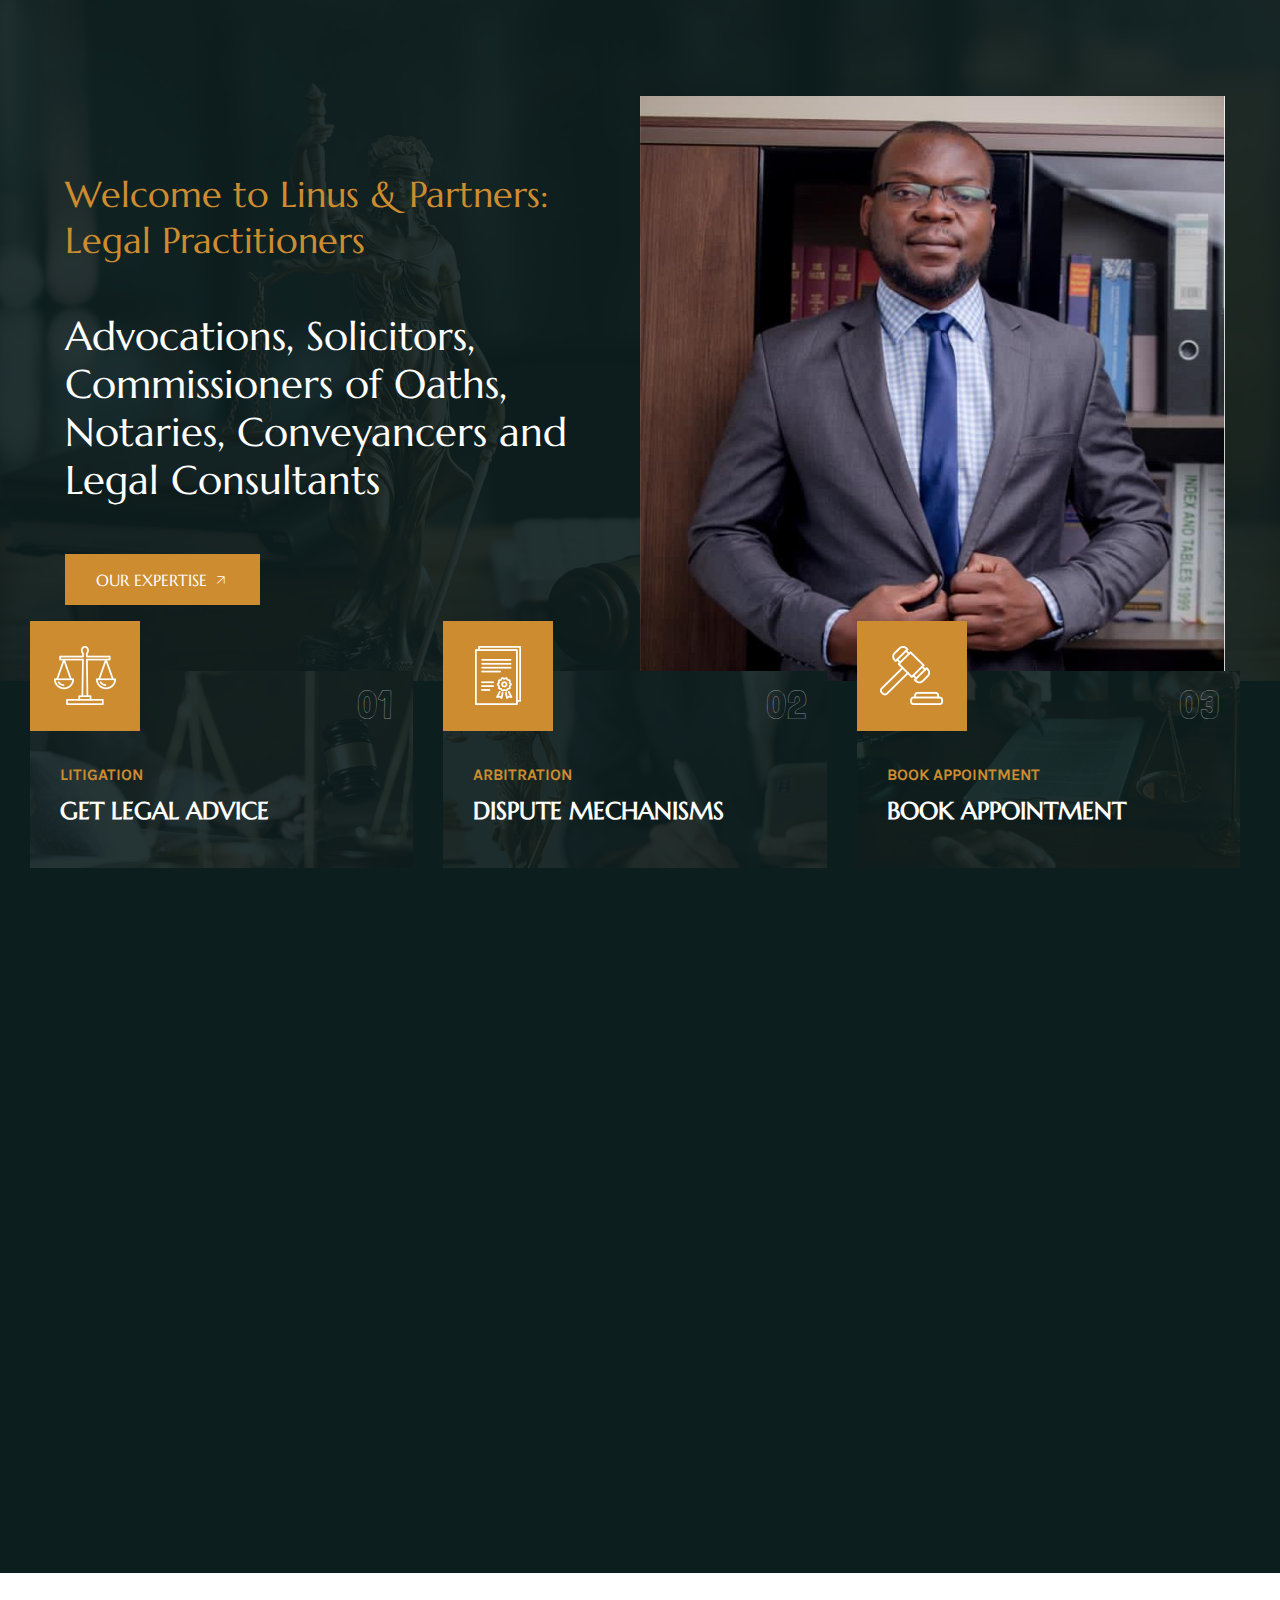
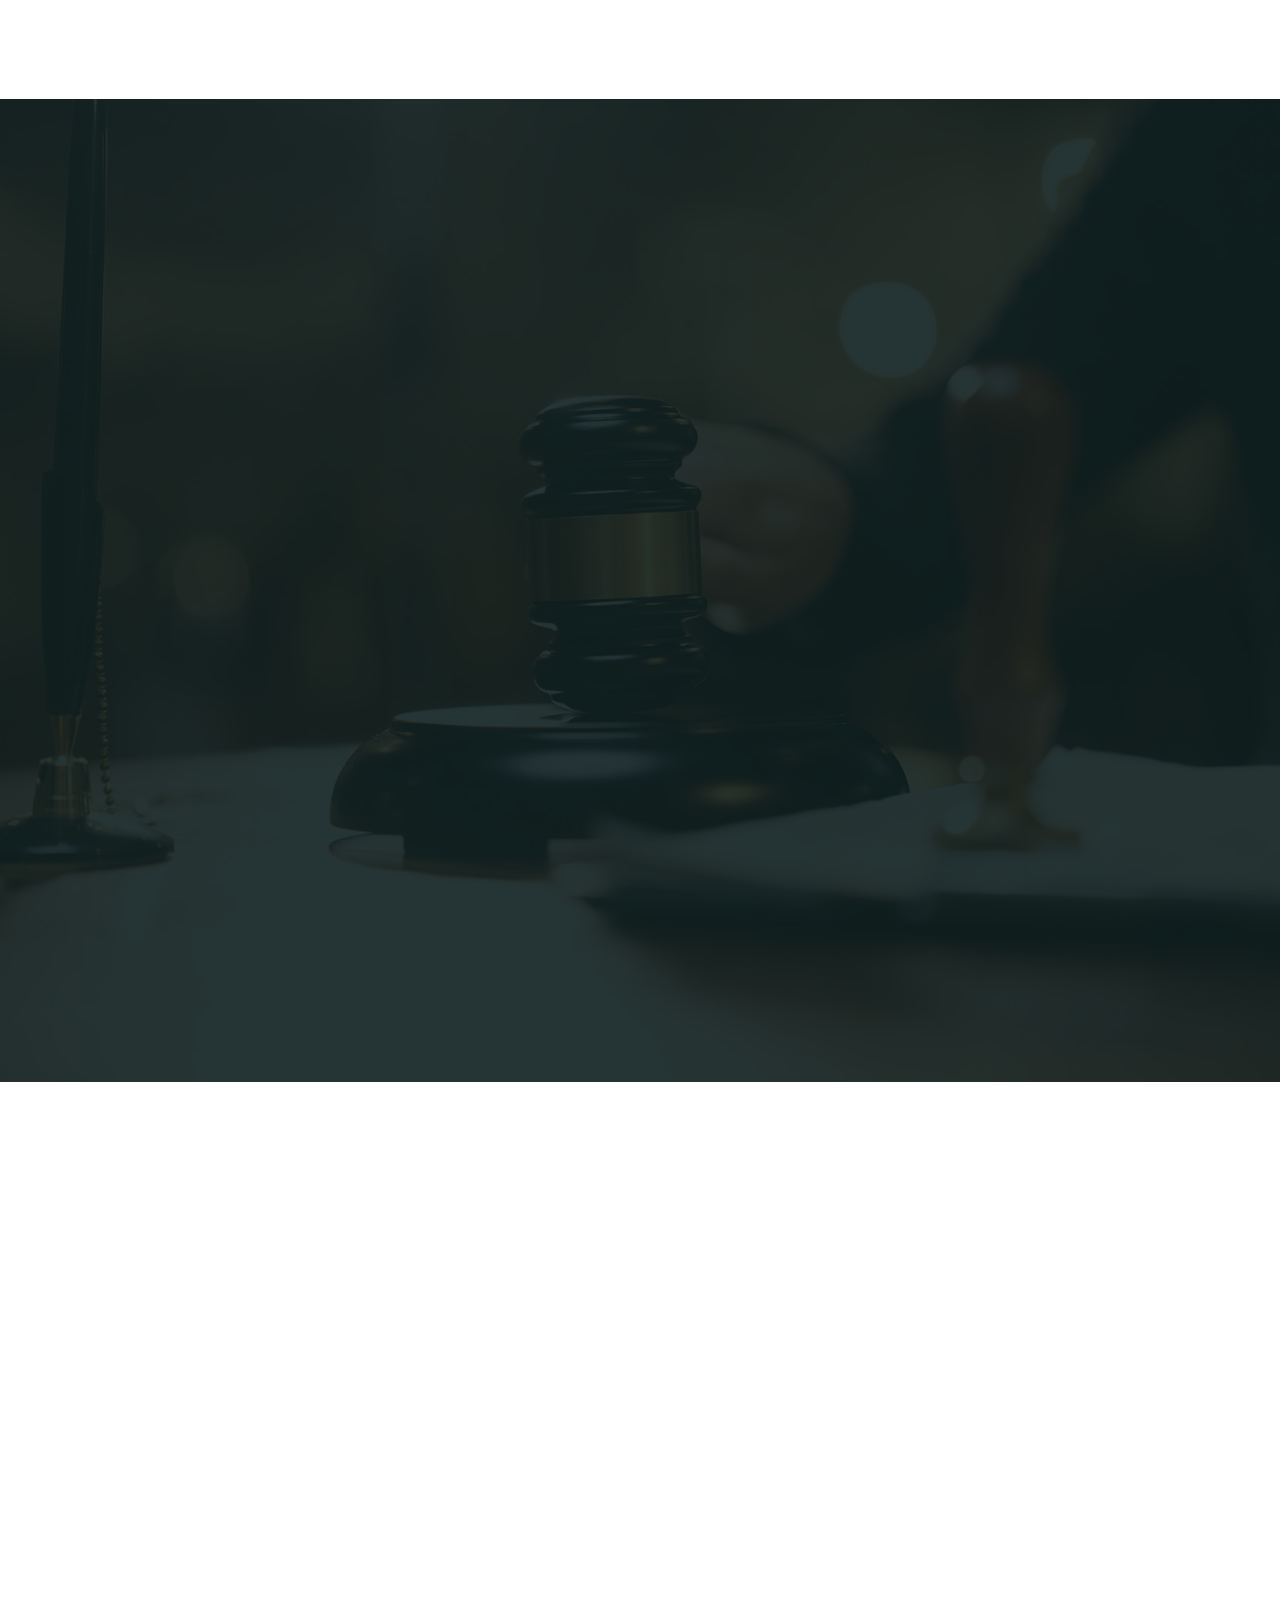
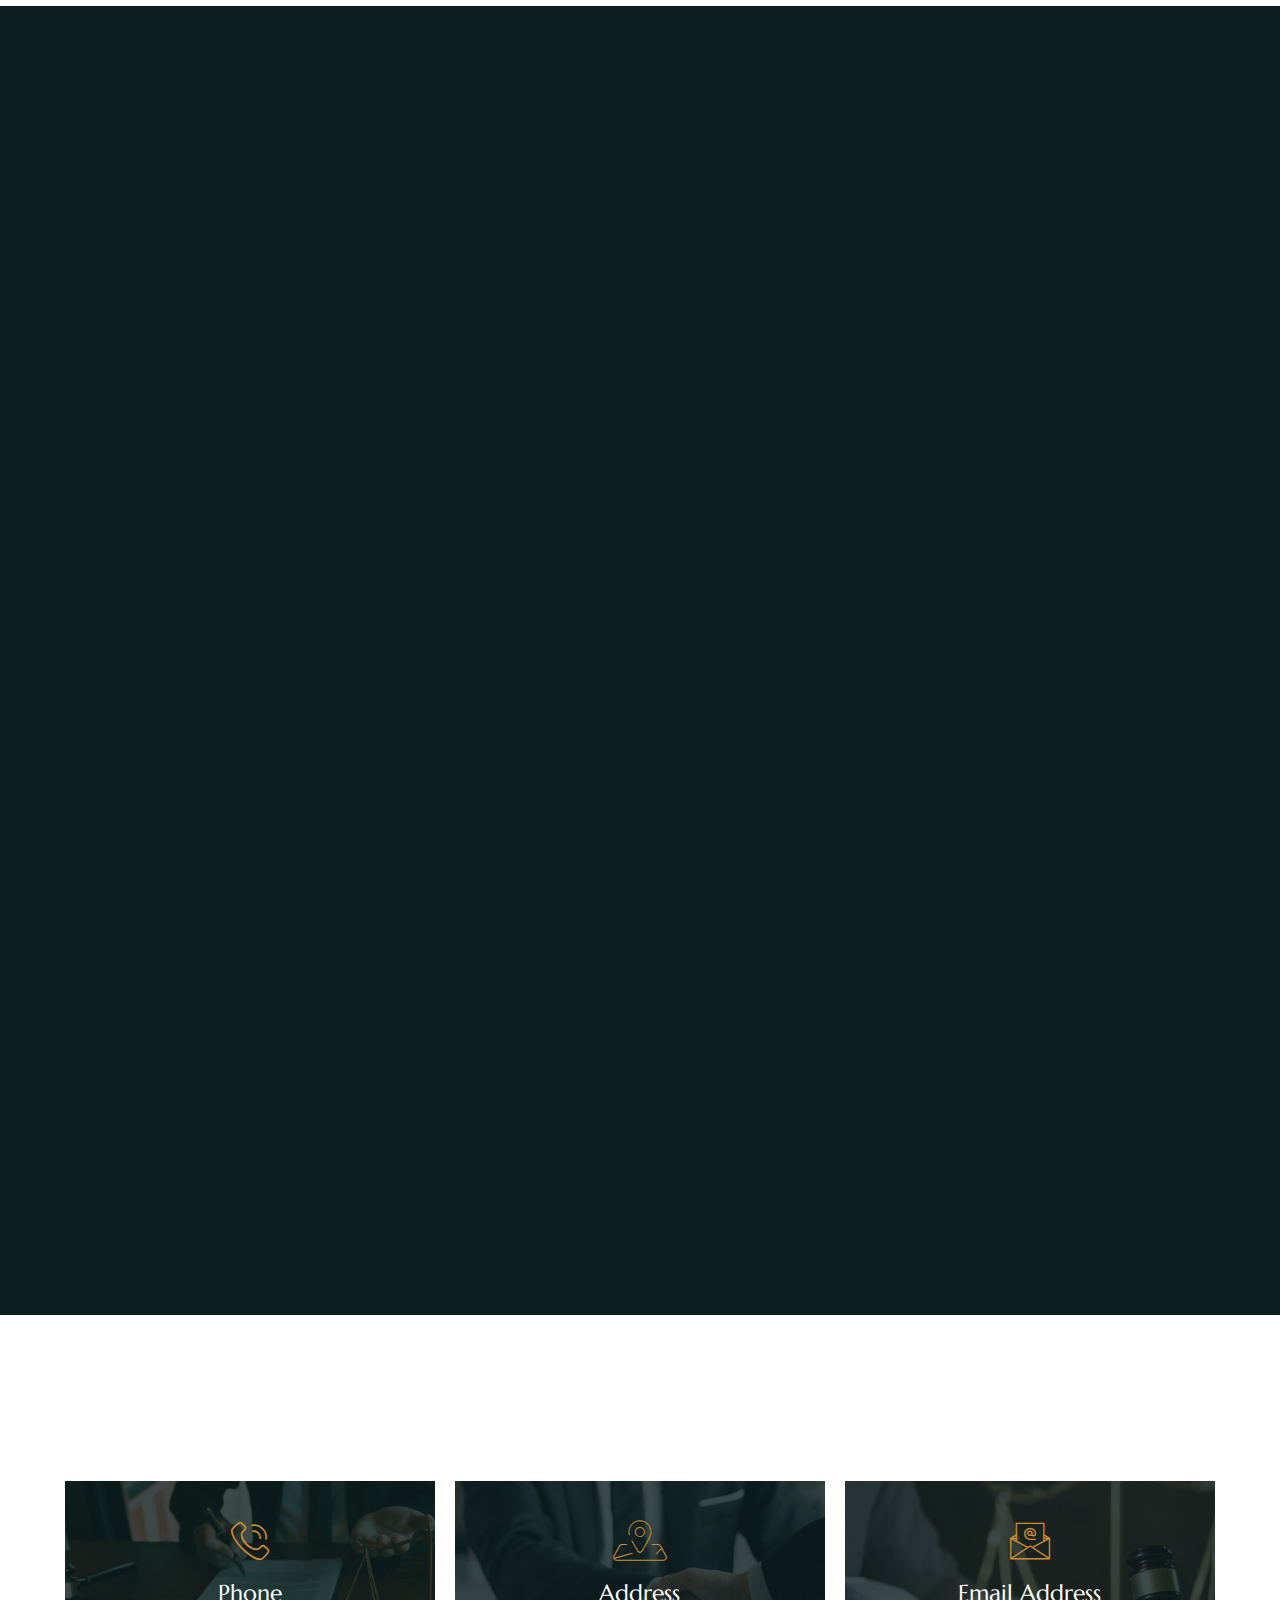
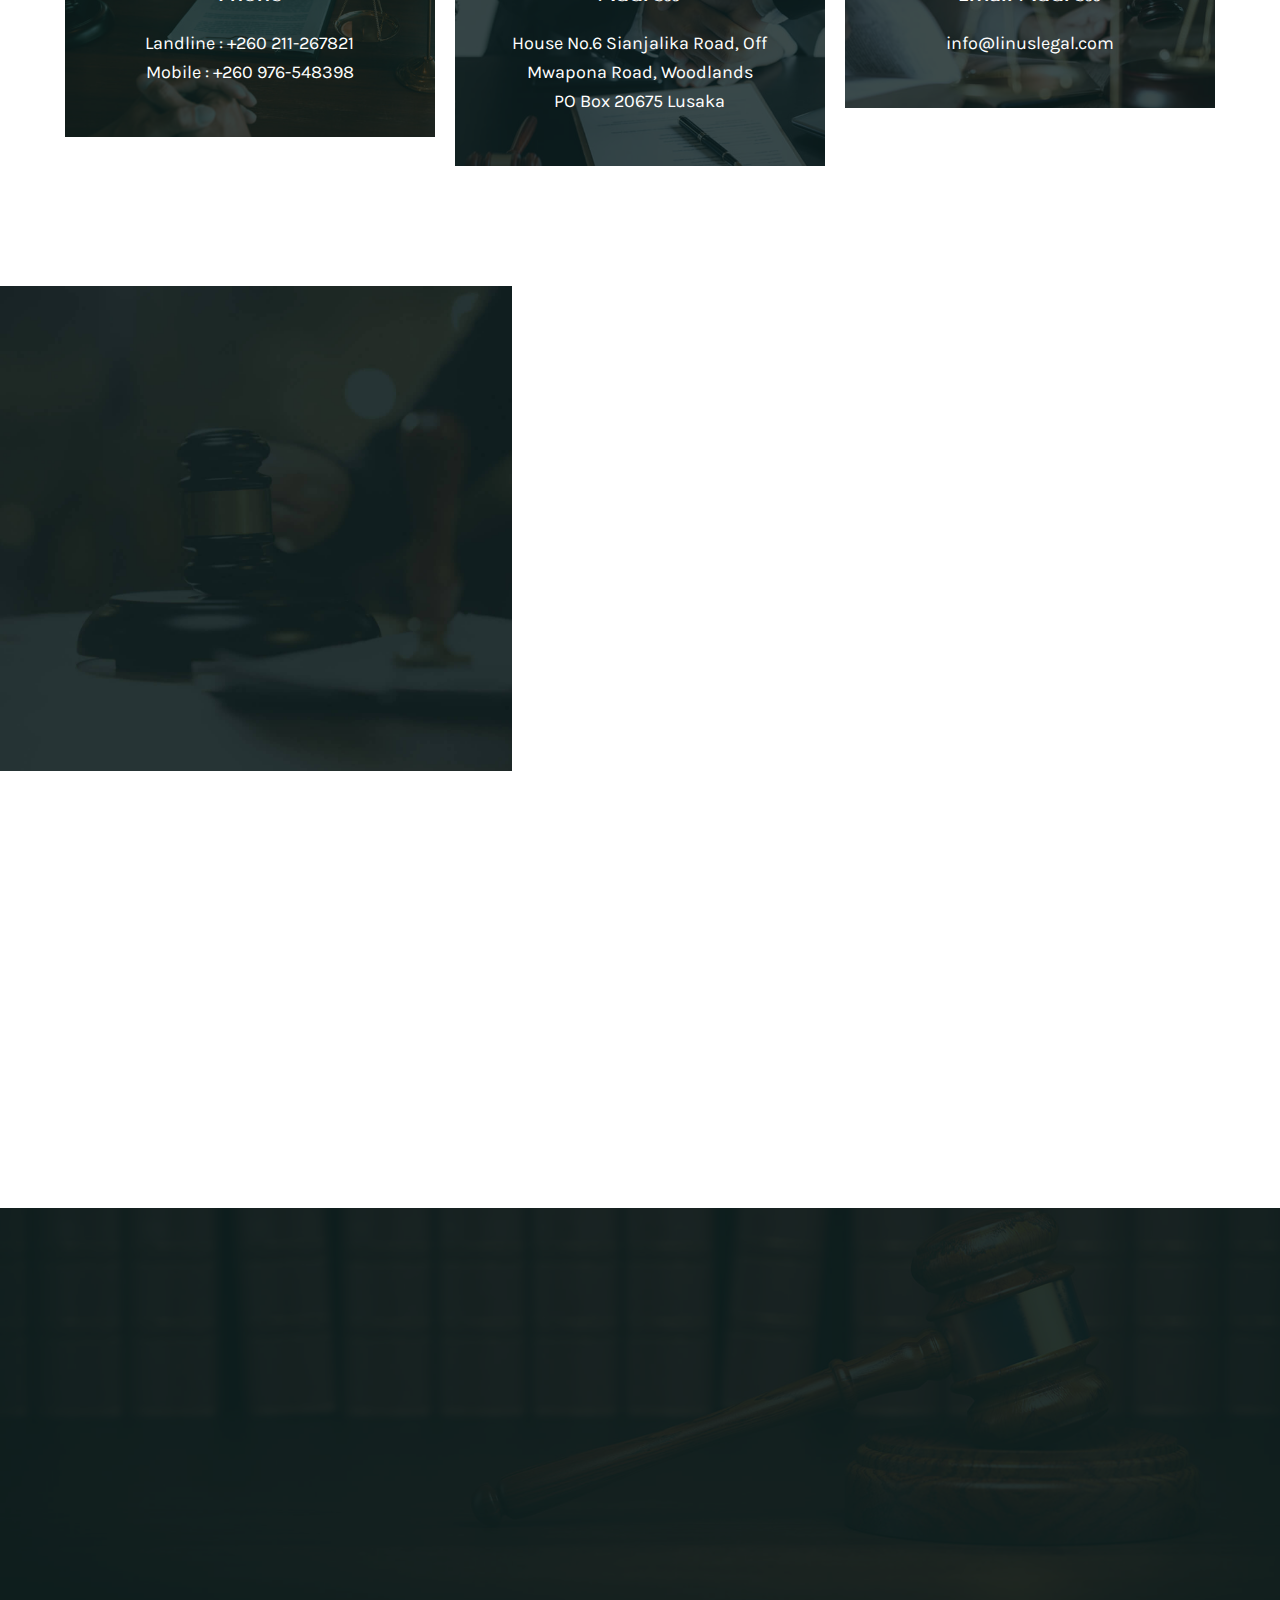
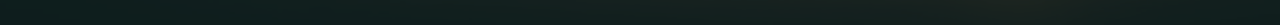
==== commit cdb42142: "2024 changes" ====
--- a/index.html
+++ b/index.html
@@ -1,1560 +1,4747 @@
 <!DOCTYPE html>
 <html lang="en-US">
-<head>
-	<meta charset="UTF-8">
-	<meta name="viewport" content="width=device-width, initial-scale=1, maximum-scale=1">
-	<link rel="profile" href="http://gmpg.org/xfn/11">
-	<link rel="pingback" href="/xmlrpc.php">
-	<meta name="viewport" content="width=device-width, initial-scale=1">
-<meta name="robots" content="max-image-preview:large">
-<title>Linus E Eyaa And Partners</title>
-<link rel="alternate" type="application/rss+xml" title="Linus E Eyaa And Partners &raquo; Feed" href="/feed/">
-<link rel="alternate" type="application/rss+xml" title="Linus E Eyaa And Partners &raquo; Comments Feed" href="/comments/feed/">
-<script>
-window._wpemojiSettings = {"baseUrl":"https:\/\/s.w.org\/images\/core\/emoji\/14.0.0\/72x72\/","ext":".png","svgUrl":"https:\/\/s.w.org\/images\/core\/emoji\/14.0.0\/svg\/","svgExt":".svg","source":{"concatemoji":"\/wp-includes\/js\/wp-emoji-release.min.js?ver=6.4.3"}};
-/*! This file is auto-generated */
-!function(i,n){var o,s,e;function c(e){try{var t={supportTests:e,timestamp:(new Date).valueOf()};sessionStorage.setItem(o,JSON.stringify(t))}catch(e){}}function p(e,t,n){e.clearRect(0,0,e.canvas.width,e.canvas.height),e.fillText(t,0,0);var t=new Uint32Array(e.getImageData(0,0,e.canvas.width,e.canvas.height).data),r=(e.clearRect(0,0,e.canvas.width,e.canvas.height),e.fillText(n,0,0),new Uint32Array(e.getImageData(0,0,e.canvas.width,e.canvas.height).data));return t.every(function(e,t){return e===r[t]})}function u(e,t,n){switch(t){case"flag":return n(e,"🏳️‍⚧️","🏳️​⚧️")?!1:!n(e,"🇺🇳","🇺​🇳")&&!n(e,"🏴󠁧󠁢󠁥󠁮󠁧󠁿","🏴​󠁧​󠁢​󠁥​󠁮​󠁧​󠁿");case"emoji":return!n(e,"🫱🏻‍🫲🏿","🫱🏻​🫲🏿")}return!1}function f(e,t,n){var r="undefined"!=typeof WorkerGlobalScope&&self instanceof WorkerGlobalScope?new OffscreenCanvas(300,150):i.createElement("canvas"),a=r.getContext("2d",{willReadFrequently:!0}),o=(a.textBaseline="top",a.font="600 32px Arial",{});return e.forEach(function(e){o[e]=t(a,e,n)}),o}function t(e){var t=i.createElement("script");t.src=e,t.defer=!0,i.head.appendChild(t)}"undefined"!=typeof Promise&&(o="wpEmojiSettingsSupports",s=["flag","emoji"],n.supports={everything:!0,everythingExceptFlag:!0},e=new Promise(function(e){i.addEventListener("DOMContentLoaded",e,{once:!0})}),new Promise(function(t){var n=function(){try{var e=JSON.parse(sessionStorage.getItem(o));if("object"==typeof e&&"number"==typeof e.timestamp&&(new Date).valueOf()<e.timestamp+604800&&"object"==typeof e.supportTests)return e.supportTests}catch(e){}return null}();if(!n){if("undefined"!=typeof Worker&&"undefined"!=typeof OffscreenCanvas&&"undefined"!=typeof URL&&URL.createObjectURL&&"undefined"!=typeof Blob)try{var e="postMessage("+f.toString()+"("+[JSON.stringify(s),u.toString(),p.toString()].join(",")+"));",r=new Blob([e],{type:"text/javascript"}),a=new Worker(URL.createObjectURL(r),{name:"wpTestEmojiSupports"});return void(a.onmessage=function(e){c(n=e.data),a.terminate(),t(n)})}catch(e){}c(n=f(s,u,p))}t(n)}).then(function(e){for(var t in e)n.supports[t]=e[t],n.supports.everything=n.supports.everything&&n.supports[t],"flag"!==t&&(n.supports.everythingExceptFlag=n.supports.everythingExceptFlag&&n.supports[t]);n.supports.everythingExceptFlag=n.supports.everythingExceptFlag&&!n.supports.flag,n.DOMReady=!1,n.readyCallback=function(){n.DOMReady=!0}}).then(function(){return e}).then(function(){var e;n.supports.everything||(n.readyCallback(),(e=n.source||{}).concatemoji?t(e.concatemoji):e.wpemoji&&e.twemoji&&(t(e.twemoji),t(e.wpemoji)))}))}((window,document),window._wpemojiSettings);
-</script>
-<link rel="stylesheet" id="jkit-elements-main-css" href="/wp-content/plugins/jeg-elementor-kit/assets/css/elements/main.css?ver=2.6.2" media="all">
-<style id="wp-emoji-styles-inline-css">img.wp-smiley, img.emoji {
-		display: inline !important;
-		border: none !important;
-		box-shadow: none !important;
-		height: 1em !important;
-		width: 1em !important;
-		margin: 0 0.07em !important;
-		vertical-align: -0.1em !important;
-		background: none !important;
-		padding: 0 !important;
-	}</style>
-<style id="wp-block-library-inline-css">:root{--wp-admin-theme-color:#007cba;--wp-admin-theme-color--rgb:0,124,186;--wp-admin-theme-color-darker-10:#006ba1;--wp-admin-theme-color-darker-10--rgb:0,107,161;--wp-admin-theme-color-darker-20:#005a87;--wp-admin-theme-color-darker-20--rgb:0,90,135;--wp-admin-border-width-focus:2px;--wp-block-synced-color:#7a00df;--wp-block-synced-color--rgb:122,0,223}@media (min-resolution:192dpi){:root{--wp-admin-border-width-focus:1.5px}}.wp-element-button{cursor:pointer}:root{--wp--preset--font-size--normal:16px;--wp--preset--font-size--huge:42px}:root .has-very-light-gray-background-color{background-color:#eee}:root .has-very-dark-gray-background-color{background-color:#313131}:root .has-very-light-gray-color{color:#eee}:root .has-very-dark-gray-color{color:#313131}:root .has-vivid-green-cyan-to-vivid-cyan-blue-gradient-background{background:linear-gradient(135deg,#00d084,#0693e3)}:root .has-purple-crush-gradient-background{background:linear-gradient(135deg,#34e2e4,#4721fb 50%,#ab1dfe)}:root .has-hazy-dawn-gradient-background{background:linear-gradient(135deg,#faaca8,#dad0ec)}:root .has-subdued-olive-gradient-background{background:linear-gradient(135deg,#fafae1,#67a671)}:root .has-atomic-cream-gradient-background{background:linear-gradient(135deg,#fdd79a,#004a59)}:root .has-nightshade-gradient-background{background:linear-gradient(135deg,#330968,#31cdcf)}:root .has-midnight-gradient-background{background:linear-gradient(135deg,#020381,#2874fc)}.has-regular-font-size{font-size:1em}.has-larger-font-size{font-size:2.625em}.has-normal-font-size{font-size:var(--wp--preset--font-size--normal)}.has-huge-font-size{font-size:var(--wp--preset--font-size--huge)}.has-text-align-center{text-align:center}.has-text-align-left{text-align:left}.has-text-align-right{text-align:right}#end-resizable-editor-section{display:none}.aligncenter{clear:both}.items-justified-left{justify-content:flex-start}.items-justified-center{justify-content:center}.items-justified-right{justify-content:flex-end}.items-justified-space-between{justify-content:space-between}.screen-reader-text{clip:rect(1px,1px,1px,1px);word-wrap:normal!important;border:0;-webkit-clip-path:inset(50%);clip-path:inset(50%);height:1px;margin:-1px;overflow:hidden;padding:0;position:absolute;width:1px}.screen-reader-text:focus{clip:auto!important;background-color:#ddd;-webkit-clip-path:none;clip-path:none;color:#444;display:block;font-size:1em;height:auto;left:5px;line-height:normal;padding:15px 23px 14px;text-decoration:none;top:5px;width:auto;z-index:100000}html :where(.has-border-color){border-style:solid}html :where([style*=border-top-color]){border-top-style:solid}html :where([style*=border-right-color]){border-right-style:solid}html :where([style*=border-bottom-color]){border-bottom-style:solid}html :where([style*=border-left-color]){border-left-style:solid}html :where([style*=border-width]){border-style:solid}html :where([style*=border-top-width]){border-top-style:solid}html :where([style*=border-right-width]){border-right-style:solid}html :where([style*=border-bottom-width]){border-bottom-style:solid}html :where([style*=border-left-width]){border-left-style:solid}html :where(img[class*=wp-image-]){height:auto;max-width:100%}:where(figure){margin:0 0 1em}html :where(.is-position-sticky){--wp-admin--admin-bar--position-offset:var(--wp-admin--admin-bar--height,0px)}@media screen and (max-width:600px){html :where(.is-position-sticky){--wp-admin--admin-bar--position-offset:0px}}</style>
-<style id="global-styles-inline-css">body{--wp--preset--color--black: #000000;--wp--preset--color--cyan-bluish-gray: #abb8c3;--wp--preset--color--white: #ffffff;--wp--preset--color--pale-pink: #f78da7;--wp--preset--color--vivid-red: #cf2e2e;--wp--preset--color--luminous-vivid-orange: #ff6900;--wp--preset--color--luminous-vivid-amber: #fcb900;--wp--preset--color--light-green-cyan: #7bdcb5;--wp--preset--color--vivid-green-cyan: #00d084;--wp--preset--color--pale-cyan-blue: #8ed1fc;--wp--preset--color--vivid-cyan-blue: #0693e3;--wp--preset--color--vivid-purple: #9b51e0;--wp--preset--color--base: #ffffff;--wp--preset--color--contrast: #000000;--wp--preset--color--primary: #9DFF20;--wp--preset--color--secondary: #345C00;--wp--preset--color--tertiary: #F6F6F6;--wp--preset--gradient--vivid-cyan-blue-to-vivid-purple: linear-gradient(135deg,rgba(6,147,227,1) 0%,rgb(155,81,224) 100%);--wp--preset--gradient--light-green-cyan-to-vivid-green-cyan: linear-gradient(135deg,rgb(122,220,180) 0%,rgb(0,208,130) 100%);--wp--preset--gradient--luminous-vivid-amber-to-luminous-vivid-orange: linear-gradient(135deg,rgba(252,185,0,1) 0%,rgba(255,105,0,1) 100%);--wp--preset--gradient--luminous-vivid-orange-to-vivid-red: linear-gradient(135deg,rgba(255,105,0,1) 0%,rgb(207,46,46) 100%);--wp--preset--gradient--very-light-gray-to-cyan-bluish-gray: linear-gradient(135deg,rgb(238,238,238) 0%,rgb(169,184,195) 100%);--wp--preset--gradient--cool-to-warm-spectrum: linear-gradient(135deg,rgb(74,234,220) 0%,rgb(151,120,209) 20%,rgb(207,42,186) 40%,rgb(238,44,130) 60%,rgb(251,105,98) 80%,rgb(254,248,76) 100%);--wp--preset--gradient--blush-light-purple: linear-gradient(135deg,rgb(255,206,236) 0%,rgb(152,150,240) 100%);--wp--preset--gradient--blush-bordeaux: linear-gradient(135deg,rgb(254,205,165) 0%,rgb(254,45,45) 50%,rgb(107,0,62) 100%);--wp--preset--gradient--luminous-dusk: linear-gradient(135deg,rgb(255,203,112) 0%,rgb(199,81,192) 50%,rgb(65,88,208) 100%);--wp--preset--gradient--pale-ocean: linear-gradient(135deg,rgb(255,245,203) 0%,rgb(182,227,212) 50%,rgb(51,167,181) 100%);--wp--preset--gradient--electric-grass: linear-gradient(135deg,rgb(202,248,128) 0%,rgb(113,206,126) 100%);--wp--preset--gradient--midnight: linear-gradient(135deg,rgb(2,3,129) 0%,rgb(40,116,252) 100%);--wp--preset--font-size--small: clamp(0.875rem, 0.875rem + ((1vw - 0.2rem) * 0.227), 1rem);--wp--preset--font-size--medium: clamp(1rem, 1rem + ((1vw - 0.2rem) * 0.227), 1.125rem);--wp--preset--font-size--large: clamp(1.75rem, 1.75rem + ((1vw - 0.2rem) * 0.227), 1.875rem);--wp--preset--font-size--x-large: 2.25rem;--wp--preset--font-size--xx-large: clamp(4rem, 4rem + ((1vw - 0.2rem) * 10.909), 10rem);--wp--preset--font-family--dm-sans: "DM Sans", sans-serif;--wp--preset--font-family--ibm-plex-mono: 'IBM Plex Mono', monospace;--wp--preset--font-family--inter: "Inter", sans-serif;--wp--preset--font-family--system-font: -apple-system,BlinkMacSystemFont,"Segoe UI",Roboto,Oxygen-Sans,Ubuntu,Cantarell,"Helvetica Neue",sans-serif;--wp--preset--font-family--source-serif-pro: "Source Serif Pro", serif;--wp--preset--spacing--30: clamp(1.5rem, 5vw, 2rem);--wp--preset--spacing--40: clamp(1.8rem, 1.8rem + ((1vw - 0.48rem) * 2.885), 3rem);--wp--preset--spacing--50: clamp(2.5rem, 8vw, 4.5rem);--wp--preset--spacing--60: clamp(3.75rem, 10vw, 7rem);--wp--preset--spacing--70: clamp(5rem, 5.25rem + ((1vw - 0.48rem) * 9.096), 8rem);--wp--preset--spacing--80: clamp(7rem, 14vw, 11rem);--wp--preset--shadow--natural: 6px 6px 9px rgba(0, 0, 0, 0.2);--wp--preset--shadow--deep: 12px 12px 50px rgba(0, 0, 0, 0.4);--wp--preset--shadow--sharp: 6px 6px 0px rgba(0, 0, 0, 0.2);--wp--preset--shadow--outlined: 6px 6px 0px -3px rgba(255, 255, 255, 1), 6px 6px rgba(0, 0, 0, 1);--wp--preset--shadow--crisp: 6px 6px 0px rgba(0, 0, 0, 1);}body { margin: 0;--wp--style--global--content-size: 650px;--wp--style--global--wide-size: 1200px; }.wp-site-blocks { padding-top: var(--wp--style--root--padding-top); padding-bottom: var(--wp--style--root--padding-bottom); }.has-global-padding { padding-right: var(--wp--style--root--padding-right); padding-left: var(--wp--style--root--padding-left); }.has-global-padding :where(.has-global-padding:not(.wp-block-block)) { padding-right: 0; padding-left: 0; }.has-global-padding > .alignfull { margin-right: calc(var(--wp--style--root--padding-right) * -1); margin-left: calc(var(--wp--style--root--padding-left) * -1); }.has-global-padding :where(.has-global-padding:not(.wp-block-block)) > .alignfull { margin-right: 0; margin-left: 0; }.has-global-padding > .alignfull:where(:not(.has-global-padding):not(.is-layout-flex):not(.is-layout-grid)) > :where([class*="wp-block-"]:not(.alignfull):not([class*="__"]),p,h1,h2,h3,h4,h5,h6,ul,ol) { padding-right: var(--wp--style--root--padding-right); padding-left: var(--wp--style--root--padding-left); }.has-global-padding :where(.has-global-padding) > .alignfull:where(:not(.has-global-padding)) > :where([class*="wp-block-"]:not(.alignfull):not([class*="__"]),p,h1,h2,h3,h4,h5,h6,ul,ol) { padding-right: 0; padding-left: 0; }.wp-site-blocks > .alignleft { float: left; margin-right: 2em; }.wp-site-blocks > .alignright { float: right; margin-left: 2em; }.wp-site-blocks > .aligncenter { justify-content: center; margin-left: auto; margin-right: auto; }:where(.wp-site-blocks) > * { margin-block-start: 1.5rem; margin-block-end: 0; }:where(.wp-site-blocks) > :first-child:first-child { margin-block-start: 0; }:where(.wp-site-blocks) > :last-child:last-child { margin-block-end: 0; }body { --wp--style--block-gap: 1.5rem; }:where(body .is-layout-flow)  > :first-child:first-child{margin-block-start: 0;}:where(body .is-layout-flow)  > :last-child:last-child{margin-block-end: 0;}:where(body .is-layout-flow)  > *{margin-block-start: 1.5rem;margin-block-end: 0;}:where(body .is-layout-constrained)  > :first-child:first-child{margin-block-start: 0;}:where(body .is-layout-constrained)  > :last-child:last-child{margin-block-end: 0;}:where(body .is-layout-constrained)  > *{margin-block-start: 1.5rem;margin-block-end: 0;}:where(body .is-layout-flex) {gap: 1.5rem;}:where(body .is-layout-grid) {gap: 1.5rem;}body .is-layout-flow > .alignleft{float: left;margin-inline-start: 0;margin-inline-end: 2em;}body .is-layout-flow > .alignright{float: right;margin-inline-start: 2em;margin-inline-end: 0;}body .is-layout-flow > .aligncenter{margin-left: auto !important;margin-right: auto !important;}body .is-layout-constrained > .alignleft{float: left;margin-inline-start: 0;margin-inline-end: 2em;}body .is-layout-constrained > .alignright{float: right;margin-inline-start: 2em;margin-inline-end: 0;}body .is-layout-constrained > .aligncenter{margin-left: auto !important;margin-right: auto !important;}body .is-layout-constrained > :where(:not(.alignleft):not(.alignright):not(.alignfull)){max-width: var(--wp--style--global--content-size);margin-left: auto !important;margin-right: auto !important;}body .is-layout-constrained > .alignwide{max-width: var(--wp--style--global--wide-size);}body .is-layout-flex{display: flex;}body .is-layout-flex{flex-wrap: wrap;align-items: center;}body .is-layout-flex > *{margin: 0;}body .is-layout-grid{display: grid;}body .is-layout-grid > *{margin: 0;}body{background-color: var(--wp--preset--color--base);color: var(--wp--preset--color--contrast);font-family: var(--wp--preset--font-family--system-font);font-size: var(--wp--preset--font-size--medium);line-height: 1.6;--wp--style--root--padding-top: var(--wp--preset--spacing--40);--wp--style--root--padding-right: var(--wp--preset--spacing--30);--wp--style--root--padding-bottom: var(--wp--preset--spacing--40);--wp--style--root--padding-left: var(--wp--preset--spacing--30);}a:where(:not(.wp-element-button)){color: var(--wp--preset--color--contrast);text-decoration: underline;}a:where(:not(.wp-element-button)):hover{text-decoration: none;}a:where(:not(.wp-element-button)):focus{text-decoration: underline dashed;}a:where(:not(.wp-element-button)):active{color: var(--wp--preset--color--secondary);text-decoration: none;}h1, h2, h3, h4, h5, h6{font-weight: 400;line-height: 1.4;}h1{font-size: clamp(2.032rem, 2.032rem + ((1vw - 0.2rem) * 2.896), 3.625rem);line-height: 1.2;}h2{font-size: clamp(2.625rem, calc(2.625rem + ((1vw - 0.48rem) * 8.4135)), 3.25rem);line-height: 1.2;}h3{font-size: var(--wp--preset--font-size--x-large);}h4{font-size: var(--wp--preset--font-size--large);}h5{font-size: var(--wp--preset--font-size--medium);font-weight: 700;text-transform: uppercase;}h6{font-size: var(--wp--preset--font-size--medium);text-transform: uppercase;}.wp-element-button, .wp-block-button__link{background-color: var(--wp--preset--color--primary);border-radius: 0;border-width: 0;color: var(--wp--preset--color--contrast);font-family: inherit;font-size: inherit;line-height: inherit;padding: calc(0.667em + 2px) calc(1.333em + 2px);text-decoration: none;}.wp-element-button:visited, .wp-block-button__link:visited{color: var(--wp--preset--color--contrast);}.wp-element-button:hover, .wp-block-button__link:hover{background-color: var(--wp--preset--color--contrast);color: var(--wp--preset--color--base);}.wp-element-button:focus, .wp-block-button__link:focus{background-color: var(--wp--preset--color--contrast);color: var(--wp--preset--color--base);}.wp-element-button:active, .wp-block-button__link:active{background-color: var(--wp--preset--color--secondary);color: var(--wp--preset--color--base);}.has-black-color{color: var(--wp--preset--color--black) !important;}.has-cyan-bluish-gray-color{color: var(--wp--preset--color--cyan-bluish-gray) !important;}.has-white-color{color: var(--wp--preset--color--white) !important;}.has-pale-pink-color{color: var(--wp--preset--color--pale-pink) !important;}.has-vivid-red-color{color: var(--wp--preset--color--vivid-red) !important;}.has-luminous-vivid-orange-color{color: var(--wp--preset--color--luminous-vivid-orange) !important;}.has-luminous-vivid-amber-color{color: var(--wp--preset--color--luminous-vivid-amber) !important;}.has-light-green-cyan-color{color: var(--wp--preset--color--light-green-cyan) !important;}.has-vivid-green-cyan-color{color: var(--wp--preset--color--vivid-green-cyan) !important;}.has-pale-cyan-blue-color{color: var(--wp--preset--color--pale-cyan-blue) !important;}.has-vivid-cyan-blue-color{color: var(--wp--preset--color--vivid-cyan-blue) !important;}.has-vivid-purple-color{color: var(--wp--preset--color--vivid-purple) !important;}.has-base-color{color: var(--wp--preset--color--base) !important;}.has-contrast-color{color: var(--wp--preset--color--contrast) !important;}.has-primary-color{color: var(--wp--preset--color--primary) !important;}.has-secondary-color{color: var(--wp--preset--color--secondary) !important;}.has-tertiary-color{color: var(--wp--preset--color--tertiary) !important;}.has-black-background-color{background-color: var(--wp--preset--color--black) !important;}.has-cyan-bluish-gray-background-color{background-color: var(--wp--preset--color--cyan-bluish-gray) !important;}.has-white-background-color{background-color: var(--wp--preset--color--white) !important;}.has-pale-pink-background-color{background-color: var(--wp--preset--color--pale-pink) !important;}.has-vivid-red-background-color{background-color: var(--wp--preset--color--vivid-red) !important;}.has-luminous-vivid-orange-background-color{background-color: var(--wp--preset--color--luminous-vivid-orange) !important;}.has-luminous-vivid-amber-background-color{background-color: var(--wp--preset--color--luminous-vivid-amber) !important;}.has-light-green-cyan-background-color{background-color: var(--wp--preset--color--light-green-cyan) !important;}.has-vivid-green-cyan-background-color{background-color: var(--wp--preset--color--vivid-green-cyan) !important;}.has-pale-cyan-blue-background-color{background-color: var(--wp--preset--color--pale-cyan-blue) !important;}.has-vivid-cyan-blue-background-color{background-color: var(--wp--preset--color--vivid-cyan-blue) !important;}.has-vivid-purple-background-color{background-color: var(--wp--preset--color--vivid-purple) !important;}.has-base-background-color{background-color: var(--wp--preset--color--base) !important;}.has-contrast-background-color{background-color: var(--wp--preset--color--contrast) !important;}.has-primary-background-color{background-color: var(--wp--preset--color--primary) !important;}.has-secondary-background-color{background-color: var(--wp--preset--color--secondary) !important;}.has-tertiary-background-color{background-color: var(--wp--preset--color--tertiary) !important;}.has-black-border-color{border-color: var(--wp--preset--color--black) !important;}.has-cyan-bluish-gray-border-color{border-color: var(--wp--preset--color--cyan-bluish-gray) !important;}.has-white-border-color{border-color: var(--wp--preset--color--white) !important;}.has-pale-pink-border-color{border-color: var(--wp--preset--color--pale-pink) !important;}.has-vivid-red-border-color{border-color: var(--wp--preset--color--vivid-red) !important;}.has-luminous-vivid-orange-border-color{border-color: var(--wp--preset--color--luminous-vivid-orange) !important;}.has-luminous-vivid-amber-border-color{border-color: var(--wp--preset--color--luminous-vivid-amber) !important;}.has-light-green-cyan-border-color{border-color: var(--wp--preset--color--light-green-cyan) !important;}.has-vivid-green-cyan-border-color{border-color: var(--wp--preset--color--vivid-green-cyan) !important;}.has-pale-cyan-blue-border-color{border-color: var(--wp--preset--color--pale-cyan-blue) !important;}.has-vivid-cyan-blue-border-color{border-color: var(--wp--preset--color--vivid-cyan-blue) !important;}.has-vivid-purple-border-color{border-color: var(--wp--preset--color--vivid-purple) !important;}.has-base-border-color{border-color: var(--wp--preset--color--base) !important;}.has-contrast-border-color{border-color: var(--wp--preset--color--contrast) !important;}.has-primary-border-color{border-color: var(--wp--preset--color--primary) !important;}.has-secondary-border-color{border-color: var(--wp--preset--color--secondary) !important;}.has-tertiary-border-color{border-color: var(--wp--preset--color--tertiary) !important;}.has-vivid-cyan-blue-to-vivid-purple-gradient-background{background: var(--wp--preset--gradient--vivid-cyan-blue-to-vivid-purple) !important;}.has-light-green-cyan-to-vivid-green-cyan-gradient-background{background: var(--wp--preset--gradient--light-green-cyan-to-vivid-green-cyan) !important;}.has-luminous-vivid-amber-to-luminous-vivid-orange-gradient-background{background: var(--wp--preset--gradient--luminous-vivid-amber-to-luminous-vivid-orange) !important;}.has-luminous-vivid-orange-to-vivid-red-gradient-background{background: var(--wp--preset--gradient--luminous-vivid-orange-to-vivid-red) !important;}.has-very-light-gray-to-cyan-bluish-gray-gradient-background{background: var(--wp--preset--gradient--very-light-gray-to-cyan-bluish-gray) !important;}.has-cool-to-warm-spectrum-gradient-background{background: var(--wp--preset--gradient--cool-to-warm-spectrum) !important;}.has-blush-light-purple-gradient-background{background: var(--wp--preset--gradient--blush-light-purple) !important;}.has-blush-bordeaux-gradient-background{background: var(--wp--preset--gradient--blush-bordeaux) !important;}.has-luminous-dusk-gradient-background{background: var(--wp--preset--gradient--luminous-dusk) !important;}.has-pale-ocean-gradient-background{background: var(--wp--preset--gradient--pale-ocean) !important;}.has-electric-grass-gradient-background{background: var(--wp--preset--gradient--electric-grass) !important;}.has-midnight-gradient-background{background: var(--wp--preset--gradient--midnight) !important;}.has-small-font-size{font-size: var(--wp--preset--font-size--small) !important;}.has-medium-font-size{font-size: var(--wp--preset--font-size--medium) !important;}.has-large-font-size{font-size: var(--wp--preset--font-size--large) !important;}.has-x-large-font-size{font-size: var(--wp--preset--font-size--x-large) !important;}.has-xx-large-font-size{font-size: var(--wp--preset--font-size--xx-large) !important;}.has-dm-sans-font-family{font-family: var(--wp--preset--font-family--dm-sans) !important;}.has-ibm-plex-mono-font-family{font-family: var(--wp--preset--font-family--ibm-plex-mono) !important;}.has-inter-font-family{font-family: var(--wp--preset--font-family--inter) !important;}.has-system-font-font-family{font-family: var(--wp--preset--font-family--system-font) !important;}.has-source-serif-pro-font-family{font-family: var(--wp--preset--font-family--source-serif-pro) !important;}
-.wp-block-separator{}.wp-block-separator:not(.is-style-wide):not(.is-style-dots):not(.alignwide):not(.alignfull){width: 100px}</style>
-<style id="wp-block-template-skip-link-inline-css">.skip-link.screen-reader-text {
-			border: 0;
-			clip: rect(1px,1px,1px,1px);
-			clip-path: inset(50%);
-			height: 1px;
-			margin: -1px;
-			overflow: hidden;
-			padding: 0;
-			position: absolute !important;
-			width: 1px;
-			word-wrap: normal !important;
-		}
-
-		.skip-link.screen-reader-text:focus {
-			background-color: #eee;
-			clip: auto !important;
-			clip-path: none;
-			color: #444;
-			display: block;
-			font-size: 1em;
-			height: auto;
-			left: 5px;
-			line-height: normal;
-			padding: 15px 23px 14px;
-			text-decoration: none;
-			top: 5px;
-			width: auto;
-			z-index: 100000;
-		}</style>
-<link rel="stylesheet" id="elementor-icons-css" href="/wp-content/plugins/elementor/assets/lib/eicons/css/elementor-icons.min.css?ver=5.23.0" media="all">
-<link rel="stylesheet" id="elementor-frontend-css" href="/wp-content/uploads/elementor/css/custom-frontend-lite.min.css?ver=1704888234" media="all">
-<link rel="stylesheet" id="swiper-css" href="/wp-content/plugins/elementor/assets/lib/swiper/v8/css/swiper.min.css?ver=8.4.5" media="all">
-<link rel="stylesheet" id="elementor-post-9-css" href="/wp-content/uploads/elementor/css/post-9.css?ver=1704888234" media="all">
-<link rel="stylesheet" id="elementor-pro-css" href="/wp-content/uploads/elementor/css/custom-pro-frontend-lite.min.css?ver=1704888234" media="all">
-<link rel="stylesheet" id="elementor-post-190-css" href="/wp-content/uploads/elementor/css/post-190.css?ver=1706868489" media="all">
-<link rel="stylesheet" id="font-awesome-5-all-css" href="/wp-content/plugins/elementor/assets/lib/font-awesome/css/all.min.css?ver=3.16.4" media="all">
-<link rel="stylesheet" id="font-awesome-4-shim-css" href="/wp-content/plugins/elementor/assets/lib/font-awesome/css/v4-shims.min.css?ver=3.16.4" media="all">
-<link rel="stylesheet" id="text-editor-style-css" href="/wp-content/plugins/metform/public/assets/css/text-editor.css?ver=3.5.0" media="all">
-<link rel="stylesheet" id="elementor-icons-ekiticons-css" href="/wp-content/plugins/elementskit-lite/modules/elementskit-icon-pack/assets/css/ekiticons.css?ver=2.9.2" media="all">
-<link rel="stylesheet" id="ekit-widget-styles-css" href="/wp-content/plugins/elementskit-lite/widgets/init/assets/css/widget-styles.css?ver=2.9.2" media="all">
-<link rel="stylesheet" id="ekit-responsive-css" href="/wp-content/plugins/elementskit-lite/widgets/init/assets/css/responsive.css?ver=2.9.2" media="all">
-<link rel="stylesheet" id="google-fonts-1-css" href="https://fonts.googleapis.com/css?family=Marcellus%3A100%2C100italic%2C200%2C200italic%2C300%2C300italic%2C400%2C400italic%2C500%2C500italic%2C600%2C600italic%2C700%2C700italic%2C800%2C800italic%2C900%2C900italic%7CKarla%3A100%2C100italic%2C200%2C200italic%2C300%2C300italic%2C400%2C400italic%2C500%2C500italic%2C600%2C600italic%2C700%2C700italic%2C800%2C800italic%2C900%2C900italic%7CLondrina+Outline%3A100%2C100italic%2C200%2C200italic%2C300%2C300italic%2C400%2C400italic%2C500%2C500italic%2C600%2C600italic%2C700%2C700italic%2C800%2C800italic%2C900%2C900italic&#038;display=swap&#038;ver=6.4.3" media="all">
-<link rel="stylesheet" id="elementor-icons-jkiticon-css" href="/wp-content/plugins/jeg-elementor-kit/assets/fonts/jkiticon/jkiticon.css?ver=2.6.2" media="all">
-<link rel="stylesheet" id="elementor-icons-shared-0-css" href="/wp-content/plugins/elementor/assets/lib/font-awesome/css/fontawesome.min.css?ver=5.15.3" media="all">
-<link rel="stylesheet" id="elementor-icons-fa-solid-css" href="/wp-content/plugins/elementor/assets/lib/font-awesome/css/solid.min.css?ver=5.15.3" media="all">
-<link rel="preconnect" href="https://fonts.gstatic.com/" crossorigin>
-<script src="/wp-content/plugins/elementor/assets/lib/font-awesome/js/v4-shims.min.js?ver=3.16.4" id="font-awesome-4-shim-js"></script>
-<script src="/wp-includes/js/jquery/jquery.min.js?ver=3.7.1" id="jquery-core-js"></script>
-<script src="/wp-includes/js/jquery/jquery-migrate.min.js?ver=3.4.1" id="jquery-migrate-js"></script>
-<link rel="https://api.w.org/" href="/wp-json/">
-<link rel="alternate" type="application/json" href="/wp-json/wp/v2/pages/190">
-<link rel="EditURI" type="application/rsd+xml" title="RSD" href="/xmlrpc.php?rsd">
-<meta name="generator" content="WordPress 6.4.3">
-<link rel="canonical" href="/">
-<link rel="shortlink" href="/">
-<link rel="alternate" type="application/json+oembed" href="/wp-json/oembed/1.0/embed?url=https%3A%2F%2F%2F">
-<link rel="alternate" type="text/xml+oembed" href="/wp-json/oembed/1.0/embed?url=https%3A%2F%2F%2F#038;format=xml">
-<meta name="generator" content="Elementor 3.16.4; features: e_dom_optimization, e_optimized_assets_loading, e_optimized_css_loading, additional_custom_breakpoints; settings: css_print_method-external, google_font-enabled, font_display-swap">
-<style id="wp-fonts-local">@font-face{font-family:"DM Sans";font-style:normal;font-weight:400;font-display:fallback;src:url('/wp-content/themes/twentytwentythree/assets/fonts/dm-sans/DMSans-Regular.woff2') format('woff2');font-stretch:normal;}
-@font-face{font-family:"DM Sans";font-style:italic;font-weight:400;font-display:fallback;src:url('/wp-content/themes/twentytwentythree/assets/fonts/dm-sans/DMSans-Regular-Italic.woff2') format('woff2');font-stretch:normal;}
-@font-face{font-family:"DM Sans";font-style:normal;font-weight:700;font-display:fallback;src:url('/wp-content/themes/twentytwentythree/assets/fonts/dm-sans/DMSans-Bold.woff2') format('woff2');font-stretch:normal;}
-@font-face{font-family:"DM Sans";font-style:italic;font-weight:700;font-display:fallback;src:url('/wp-content/themes/twentytwentythree/assets/fonts/dm-sans/DMSans-Bold-Italic.woff2') format('woff2');font-stretch:normal;}
-@font-face{font-family:"IBM Plex Mono";font-style:normal;font-weight:300;font-display:block;src:url('/wp-content/themes/twentytwentythree/assets/fonts/ibm-plex-mono/IBMPlexMono-Light.woff2') format('woff2');font-stretch:normal;}
-@font-face{font-family:"IBM Plex Mono";font-style:normal;font-weight:400;font-display:block;src:url('/wp-content/themes/twentytwentythree/assets/fonts/ibm-plex-mono/IBMPlexMono-Regular.woff2') format('woff2');font-stretch:normal;}
-@font-face{font-family:"IBM Plex Mono";font-style:italic;font-weight:400;font-display:block;src:url('/wp-content/themes/twentytwentythree/assets/fonts/ibm-plex-mono/IBMPlexMono-Italic.woff2') format('woff2');font-stretch:normal;}
-@font-face{font-family:"IBM Plex Mono";font-style:normal;font-weight:700;font-display:block;src:url('/wp-content/themes/twentytwentythree/assets/fonts/ibm-plex-mono/IBMPlexMono-Bold.woff2') format('woff2');font-stretch:normal;}
-@font-face{font-family:Inter;font-style:normal;font-weight:200 900;font-display:fallback;src:url('/wp-content/themes/twentytwentythree/assets/fonts/inter/Inter-VariableFont_slnt,wght.ttf') format('truetype');font-stretch:normal;}
-@font-face{font-family:"Source Serif Pro";font-style:normal;font-weight:200 900;font-display:fallback;src:url('/wp-content/themes/twentytwentythree/assets/fonts/source-serif-pro/SourceSerif4Variable-Roman.ttf.woff2') format('woff2');font-stretch:normal;}
-@font-face{font-family:"Source Serif Pro";font-style:italic;font-weight:200 900;font-display:fallback;src:url('/wp-content/themes/twentytwentythree/assets/fonts/source-serif-pro/SourceSerif4Variable-Italic.ttf.woff2') format('woff2');font-stretch:normal;}</style>
-</head>
-
-<body class="home page-template page-template-elementor_header_footer page page-id-190 wp-embed-responsive jkit-color-scheme elementor-default elementor-template-full-width elementor-kit-9 elementor-page elementor-page-190">
-<div id="page" class="jkit-template  site">
-
-				<header id="masthead" itemscope="itemscope" itemtype="https://schema.org/WPHeader">
-									</header>
-					<div data-elementor-type="wp-page" data-elementor-id="190" class="elementor elementor-190" data-elementor-post-type="page">
-									<section class="elementor-section elementor-top-section elementor-element elementor-element-5b3f2f34 elementor-section-full_width elementor-section-height-default elementor-section-height-default" data-id="5b3f2f34" data-element_type="section">
-							<div class="elementor-background-overlay"></div>
-							<div class="elementor-container elementor-column-gap-default">
-					<div class="elementor-column elementor-col-33 elementor-top-column elementor-element elementor-element-4cd2567e" data-id="4cd2567e" data-element_type="column">
-			<div class="elementor-widget-wrap elementor-element-populated">
-								<div class="elementor-element elementor-element-38c0d5dc elementor-widget elementor-widget-image" data-id="38c0d5dc" data-element_type="widget" data-widget_type="image.default">
+  <head>
+    <meta charset="UTF-8" />
+    <meta
+      name="viewport"
+      content="width=device-width, initial-scale=1, maximum-scale=1"
+    />
+    <link rel="profile" href="http://gmpg.org/xfn/11" />
+    <link rel="pingback" href="/xmlrpc.php" />
+    <meta name="viewport" content="width=device-width, initial-scale=1" />
+    <meta name="robots" content="max-image-preview:large" />
+    <title>Linus E Eyaa And Partners</title>
+    <link
+      rel="alternate"
+      type="application/rss+xml"
+      title="Linus E Eyaa And Partners &raquo; Feed"
+      href="/feed/"
+    />
+    <link
+      rel="alternate"
+      type="application/rss+xml"
+      title="Linus E Eyaa And Partners &raquo; Comments Feed"
+      href="/comments/feed/"
+    />
+    <script>
+      window._wpemojiSettings = {
+        baseUrl: "https:\/\/s.w.org\/images\/core\/emoji\/14.0.0\/72x72\/",
+        ext: ".png",
+        svgUrl: "https:\/\/s.w.org\/images\/core\/emoji\/14.0.0\/svg\/",
+        svgExt: ".svg",
+        source: {
+          concatemoji: "\/wp-includes\/js\/wp-emoji-release.min.js?ver=6.4.3",
+        },
+      };
+      /*! This file is auto-generated */
+      !(function (i, n) {
+        var o, s, e;
+        function c(e) {
+          try {
+            var t = { supportTests: e, timestamp: new Date().valueOf() };
+            sessionStorage.setItem(o, JSON.stringify(t));
+          } catch (e) {}
+        }
+        function p(e, t, n) {
+          e.clearRect(0, 0, e.canvas.width, e.canvas.height),
+            e.fillText(t, 0, 0);
+          var t = new Uint32Array(
+              e.getImageData(0, 0, e.canvas.width, e.canvas.height).data
+            ),
+            r =
+              (e.clearRect(0, 0, e.canvas.width, e.canvas.height),
+              e.fillText(n, 0, 0),
+              new Uint32Array(
+                e.getImageData(0, 0, e.canvas.width, e.canvas.height).data
+              ));
+          return t.every(function (e, t) {
+            return e === r[t];
+          });
+        }
+        function u(e, t, n) {
+          switch (t) {
+            case "flag":
+              return n(e, "🏳️‍⚧️", "🏳️​⚧️")
+                ? !1
+                : !n(e, "🇺🇳", "🇺​🇳") && !n(e, "🏴󠁧󠁢󠁥󠁮󠁧󠁿", "🏴​󠁧​󠁢​󠁥​󠁮​󠁧​󠁿");
+            case "emoji":
+              return !n(e, "🫱🏻‍🫲🏿", "🫱🏻​🫲🏿");
+          }
+          return !1;
+        }
+        function f(e, t, n) {
+          var r =
+              "undefined" != typeof WorkerGlobalScope &&
+              self instanceof WorkerGlobalScope
+                ? new OffscreenCanvas(300, 150)
+                : i.createElement("canvas"),
+            a = r.getContext("2d", { willReadFrequently: !0 }),
+            o = ((a.textBaseline = "top"), (a.font = "600 32px Arial"), {});
+          return (
+            e.forEach(function (e) {
+              o[e] = t(a, e, n);
+            }),
+            o
+          );
+        }
+        function t(e) {
+          var t = i.createElement("script");
+          (t.src = e), (t.defer = !0), i.head.appendChild(t);
+        }
+        "undefined" != typeof Promise &&
+          ((o = "wpEmojiSettingsSupports"),
+          (s = ["flag", "emoji"]),
+          (n.supports = { everything: !0, everythingExceptFlag: !0 }),
+          (e = new Promise(function (e) {
+            i.addEventListener("DOMContentLoaded", e, { once: !0 });
+          })),
+          new Promise(function (t) {
+            var n = (function () {
+              try {
+                var e = JSON.parse(sessionStorage.getItem(o));
+                if (
+                  "object" == typeof e &&
+                  "number" == typeof e.timestamp &&
+                  new Date().valueOf() < e.timestamp + 604800 &&
+                  "object" == typeof e.supportTests
+                )
+                  return e.supportTests;
+              } catch (e) {}
+              return null;
+            })();
+            if (!n) {
+              if (
+                "undefined" != typeof Worker &&
+                "undefined" != typeof OffscreenCanvas &&
+                "undefined" != typeof URL &&
+                URL.createObjectURL &&
+                "undefined" != typeof Blob
+              )
+                try {
+                  var e =
+                      "postMessage(" +
+                      f.toString() +
+                      "(" +
+                      [JSON.stringify(s), u.toString(), p.toString()].join(
+                        ","
+                      ) +
+                      "));",
+                    r = new Blob([e], { type: "text/javascript" }),
+                    a = new Worker(URL.createObjectURL(r), {
+                      name: "wpTestEmojiSupports",
+                    });
+                  return void (a.onmessage = function (e) {
+                    c((n = e.data)), a.terminate(), t(n);
+                  });
+                } catch (e) {}
+              c((n = f(s, u, p)));
+            }
+            t(n);
+          })
+            .then(function (e) {
+              for (var t in e)
+                (n.supports[t] = e[t]),
+                  (n.supports.everything =
+                    n.supports.everything && n.supports[t]),
+                  "flag" !== t &&
+                    (n.supports.everythingExceptFlag =
+                      n.supports.everythingExceptFlag && n.supports[t]);
+              (n.supports.everythingExceptFlag =
+                n.supports.everythingExceptFlag && !n.supports.flag),
+                (n.DOMReady = !1),
+                (n.readyCallback = function () {
+                  n.DOMReady = !0;
+                });
+            })
+            .then(function () {
+              return e;
+            })
+            .then(function () {
+              var e;
+              n.supports.everything ||
+                (n.readyCallback(),
+                (e = n.source || {}).concatemoji
+                  ? t(e.concatemoji)
+                  : e.wpemoji && e.twemoji && (t(e.twemoji), t(e.wpemoji)));
+            }));
+      })((window, document), window._wpemojiSettings);
+    </script>
+    <link
+      rel="stylesheet"
+      id="jkit-elements-main-css"
+      href="/wp-content/plugins/jeg-elementor-kit/assets/css/elements/main.css?ver=2.6.2"
+      media="all"
+    />
+    <style id="wp-emoji-styles-inline-css">
+      img.wp-smiley,
+      img.emoji {
+        display: inline !important;
+        border: none !important;
+        box-shadow: none !important;
+        height: 1em !important;
+        width: 1em !important;
+        margin: 0 0.07em !important;
+        vertical-align: -0.1em !important;
+        background: none !important;
+        padding: 0 !important;
+      }
+    </style>
+    <style id="wp-block-library-inline-css">
+      :root {
+        --wp-admin-theme-color: #007cba;
+        --wp-admin-theme-color--rgb: 0, 124, 186;
+        --wp-admin-theme-color-darker-10: #006ba1;
+        --wp-admin-theme-color-darker-10--rgb: 0, 107, 161;
+        --wp-admin-theme-color-darker-20: #005a87;
+        --wp-admin-theme-color-darker-20--rgb: 0, 90, 135;
+        --wp-admin-border-width-focus: 2px;
+        --wp-block-synced-color: #7a00df;
+        --wp-block-synced-color--rgb: 122, 0, 223;
+      }
+      @media (min-resolution: 192dpi) {
+        :root {
+          --wp-admin-border-width-focus: 1.5px;
+        }
+      }
+      .wp-element-button {
+        cursor: pointer;
+      }
+      :root {
+        --wp--preset--font-size--normal: 16px;
+        --wp--preset--font-size--huge: 42px;
+      }
+      :root .has-very-light-gray-background-color {
+        background-color: #eee;
+      }
+      :root .has-very-dark-gray-background-color {
+        background-color: #313131;
+      }
+      :root .has-very-light-gray-color {
+        color: #eee;
+      }
+      :root .has-very-dark-gray-color {
+        color: #313131;
+      }
+      :root .has-vivid-green-cyan-to-vivid-cyan-blue-gradient-background {
+        background: linear-gradient(135deg, #00d084, #0693e3);
+      }
+      :root .has-purple-crush-gradient-background {
+        background: linear-gradient(135deg, #34e2e4, #4721fb 50%, #ab1dfe);
+      }
+      :root .has-hazy-dawn-gradient-background {
+        background: linear-gradient(135deg, #faaca8, #dad0ec);
+      }
+      :root .has-subdued-olive-gradient-background {
+        background: linear-gradient(135deg, #fafae1, #67a671);
+      }
+      :root .has-atomic-cream-gradient-background {
+        background: linear-gradient(135deg, #fdd79a, #004a59);
+      }
+      :root .has-nightshade-gradient-background {
+        background: linear-gradient(135deg, #330968, #31cdcf);
+      }
+      :root .has-midnight-gradient-background {
+        background: linear-gradient(135deg, #020381, #2874fc);
+      }
+      .has-regular-font-size {
+        font-size: 1em;
+      }
+      .has-larger-font-size {
+        font-size: 2.625em;
+      }
+      .has-normal-font-size {
+        font-size: var(--wp--preset--font-size--normal);
+      }
+      .has-huge-font-size {
+        font-size: var(--wp--preset--font-size--huge);
+      }
+      .has-text-align-center {
+        text-align: center;
+      }
+      .has-text-align-left {
+        text-align: left;
+      }
+      .has-text-align-right {
+        text-align: right;
+      }
+      #end-resizable-editor-section {
+        display: none;
+      }
+      .aligncenter {
+        clear: both;
+      }
+      .items-justified-left {
+        justify-content: flex-start;
+      }
+      .items-justified-center {
+        justify-content: center;
+      }
+      .items-justified-right {
+        justify-content: flex-end;
+      }
+      .items-justified-space-between {
+        justify-content: space-between;
+      }
+      .screen-reader-text {
+        clip: rect(1px, 1px, 1px, 1px);
+        word-wrap: normal !important;
+        border: 0;
+        -webkit-clip-path: inset(50%);
+        clip-path: inset(50%);
+        height: 1px;
+        margin: -1px;
+        overflow: hidden;
+        padding: 0;
+        position: absolute;
+        width: 1px;
+      }
+      .screen-reader-text:focus {
+        clip: auto !important;
+        background-color: #ddd;
+        -webkit-clip-path: none;
+        clip-path: none;
+        color: #444;
+        display: block;
+        font-size: 1em;
+        height: auto;
+        left: 5px;
+        line-height: normal;
+        padding: 15px 23px 14px;
+        text-decoration: none;
+        top: 5px;
+        width: auto;
+        z-index: 100000;
+      }
+      html :where(.has-border-color) {
+        border-style: solid;
+      }
+      html :where([style*="border-top-color"]) {
+        border-top-style: solid;
+      }
+      html :where([style*="border-right-color"]) {
+        border-right-style: solid;
+      }
+      html :where([style*="border-bottom-color"]) {
+        border-bottom-style: solid;
+      }
+      html :where([style*="border-left-color"]) {
+        border-left-style: solid;
+      }
+      html :where([style*="border-width"]) {
+        border-style: solid;
+      }
+      html :where([style*="border-top-width"]) {
+        border-top-style: solid;
+      }
+      html :where([style*="border-right-width"]) {
+        border-right-style: solid;
+      }
+      html :where([style*="border-bottom-width"]) {
+        border-bottom-style: solid;
+      }
+      html :where([style*="border-left-width"]) {
+        border-left-style: solid;
+      }
+      html :where(img[class*="wp-image-"]) {
+        height: auto;
+        max-width: 100%;
+      }
+      :where(figure) {
+        margin: 0 0 1em;
+      }
+      html :where(.is-position-sticky) {
+        --wp-admin--admin-bar--position-offset: var(
+          --wp-admin--admin-bar--height,
+          0px
+        );
+      }
+      @media screen and (max-width: 600px) {
+        html :where(.is-position-sticky) {
+          --wp-admin--admin-bar--position-offset: 0px;
+        }
+      }
+    </style>
+    <style id="global-styles-inline-css">
+      body {
+        --wp--preset--color--black: #000000;
+        --wp--preset--color--cyan-bluish-gray: #abb8c3;
+        --wp--preset--color--white: #ffffff;
+        --wp--preset--color--pale-pink: #f78da7;
+        --wp--preset--color--vivid-red: #cf2e2e;
+        --wp--preset--color--luminous-vivid-orange: #ff6900;
+        --wp--preset--color--luminous-vivid-amber: #fcb900;
+        --wp--preset--color--light-green-cyan: #7bdcb5;
+        --wp--preset--color--vivid-green-cyan: #00d084;
+        --wp--preset--color--pale-cyan-blue: #8ed1fc;
+        --wp--preset--color--vivid-cyan-blue: #0693e3;
+        --wp--preset--color--vivid-purple: #9b51e0;
+        --wp--preset--color--base: #ffffff;
+        --wp--preset--color--contrast: #000000;
+        --wp--preset--color--primary: #9dff20;
+        --wp--preset--color--secondary: #345c00;
+        --wp--preset--color--tertiary: #f6f6f6;
+        --wp--preset--gradient--vivid-cyan-blue-to-vivid-purple: linear-gradient(
+          135deg,
+          rgba(6, 147, 227, 1) 0%,
+          rgb(155, 81, 224) 100%
+        );
+        --wp--preset--gradient--light-green-cyan-to-vivid-green-cyan: linear-gradient(
+          135deg,
+          rgb(122, 220, 180) 0%,
+          rgb(0, 208, 130) 100%
+        );
+        --wp--preset--gradient--luminous-vivid-amber-to-luminous-vivid-orange: linear-gradient(
+          135deg,
+          rgba(252, 185, 0, 1) 0%,
+          rgba(255, 105, 0, 1) 100%
+        );
+        --wp--preset--gradient--luminous-vivid-orange-to-vivid-red: linear-gradient(
+          135deg,
+          rgba(255, 105, 0, 1) 0%,
+          rgb(207, 46, 46) 100%
+        );
+        --wp--preset--gradient--very-light-gray-to-cyan-bluish-gray: linear-gradient(
+          135deg,
+          rgb(238, 238, 238) 0%,
+          rgb(169, 184, 195) 100%
+        );
+        --wp--preset--gradient--cool-to-warm-spectrum: linear-gradient(
+          135deg,
+          rgb(74, 234, 220) 0%,
+          rgb(151, 120, 209) 20%,
+          rgb(207, 42, 186) 40%,
+          rgb(238, 44, 130) 60%,
+          rgb(251, 105, 98) 80%,
+          rgb(254, 248, 76) 100%
+        );
+        --wp--preset--gradient--blush-light-purple: linear-gradient(
+          135deg,
+          rgb(255, 206, 236) 0%,
+          rgb(152, 150, 240) 100%
+        );
+        --wp--preset--gradient--blush-bordeaux: linear-gradient(
+          135deg,
+          rgb(254, 205, 165) 0%,
+          rgb(254, 45, 45) 50%,
+          rgb(107, 0, 62) 100%
+        );
+        --wp--preset--gradient--luminous-dusk: linear-gradient(
+          135deg,
+          rgb(255, 203, 112) 0%,
+          rgb(199, 81, 192) 50%,
+          rgb(65, 88, 208) 100%
+        );
+        --wp--preset--gradient--pale-ocean: linear-gradient(
+          135deg,
+          rgb(255, 245, 203) 0%,
+          rgb(182, 227, 212) 50%,
+          rgb(51, 167, 181) 100%
+        );
+        --wp--preset--gradient--electric-grass: linear-gradient(
+          135deg,
+          rgb(202, 248, 128) 0%,
+          rgb(113, 206, 126) 100%
+        );
+        --wp--preset--gradient--midnight: linear-gradient(
+          135deg,
+          rgb(2, 3, 129) 0%,
+          rgb(40, 116, 252) 100%
+        );
+        --wp--preset--font-size--small: clamp(
+          0.875rem,
+          0.875rem + ((1vw - 0.2rem) * 0.227),
+          1rem
+        );
+        --wp--preset--font-size--medium: clamp(
+          1rem,
+          1rem + ((1vw - 0.2rem) * 0.227),
+          1.125rem
+        );
+        --wp--preset--font-size--large: clamp(
+          1.75rem,
+          1.75rem + ((1vw - 0.2rem) * 0.227),
+          1.875rem
+        );
+        --wp--preset--font-size--x-large: 2.25rem;
+        --wp--preset--font-size--xx-large: clamp(
+          4rem,
+          4rem + ((1vw - 0.2rem) * 10.909),
+          10rem
+        );
+        --wp--preset--font-family--dm-sans: "DM Sans", sans-serif;
+        --wp--preset--font-family--ibm-plex-mono: "IBM Plex Mono", monospace;
+        --wp--preset--font-family--inter: "Inter", sans-serif;
+        --wp--preset--font-family--system-font: -apple-system,
+          BlinkMacSystemFont, "Segoe UI", Roboto, Oxygen-Sans, Ubuntu, Cantarell,
+          "Helvetica Neue", sans-serif;
+        --wp--preset--font-family--source-serif-pro: "Source Serif Pro", serif;
+        --wp--preset--spacing--30: clamp(1.5rem, 5vw, 2rem);
+        --wp--preset--spacing--40: clamp(
+          1.8rem,
+          1.8rem + ((1vw - 0.48rem) * 2.885),
+          3rem
+        );
+        --wp--preset--spacing--50: clamp(2.5rem, 8vw, 4.5rem);
+        --wp--preset--spacing--60: clamp(3.75rem, 10vw, 7rem);
+        --wp--preset--spacing--70: clamp(
+          5rem,
+          5.25rem + ((1vw - 0.48rem) * 9.096),
+          8rem
+        );
+        --wp--preset--spacing--80: clamp(7rem, 14vw, 11rem);
+        --wp--preset--shadow--natural: 6px 6px 9px rgba(0, 0, 0, 0.2);
+        --wp--preset--shadow--deep: 12px 12px 50px rgba(0, 0, 0, 0.4);
+        --wp--preset--shadow--sharp: 6px 6px 0px rgba(0, 0, 0, 0.2);
+        --wp--preset--shadow--outlined: 6px 6px 0px -3px rgba(255, 255, 255, 1),
+          6px 6px rgba(0, 0, 0, 1);
+        --wp--preset--shadow--crisp: 6px 6px 0px rgba(0, 0, 0, 1);
+      }
+      body {
+        margin: 0;
+        --wp--style--global--content-size: 650px;
+        --wp--style--global--wide-size: 1200px;
+      }
+      .wp-site-blocks {
+        padding-top: var(--wp--style--root--padding-top);
+        padding-bottom: var(--wp--style--root--padding-bottom);
+      }
+      .has-global-padding {
+        padding-right: var(--wp--style--root--padding-right);
+        padding-left: var(--wp--style--root--padding-left);
+      }
+      .has-global-padding :where(.has-global-padding:not(.wp-block-block)) {
+        padding-right: 0;
+        padding-left: 0;
+      }
+      .has-global-padding > .alignfull {
+        margin-right: calc(var(--wp--style--root--padding-right) * -1);
+        margin-left: calc(var(--wp--style--root--padding-left) * -1);
+      }
+      .has-global-padding
+        :where(.has-global-padding:not(.wp-block-block))
+        > .alignfull {
+        margin-right: 0;
+        margin-left: 0;
+      }
+      .has-global-padding
+        > .alignfull:where(
+          :not(.has-global-padding):not(.is-layout-flex):not(.is-layout-grid)
+        )
+        > :where(
+          [class*="wp-block-"]:not(.alignfull):not([class*="__"]),
+          p,
+          h1,
+          h2,
+          h3,
+          h4,
+          h5,
+          h6,
+          ul,
+          ol
+        ) {
+        padding-right: var(--wp--style--root--padding-right);
+        padding-left: var(--wp--style--root--padding-left);
+      }
+      .has-global-padding
+        :where(.has-global-padding)
+        > .alignfull:where(:not(.has-global-padding))
+        > :where(
+          [class*="wp-block-"]:not(.alignfull):not([class*="__"]),
+          p,
+          h1,
+          h2,
+          h3,
+          h4,
+          h5,
+          h6,
+          ul,
+          ol
+        ) {
+        padding-right: 0;
+        padding-left: 0;
+      }
+      .wp-site-blocks > .alignleft {
+        float: left;
+        margin-right: 2em;
+      }
+      .wp-site-blocks > .alignright {
+        float: right;
+        margin-left: 2em;
+      }
+      .wp-site-blocks > .aligncenter {
+        justify-content: center;
+        margin-left: auto;
+        margin-right: auto;
+      }
+      :where(.wp-site-blocks) > * {
+        margin-block-start: 1.5rem;
+        margin-block-end: 0;
+      }
+      :where(.wp-site-blocks) > :first-child:first-child {
+        margin-block-start: 0;
+      }
+      :where(.wp-site-blocks) > :last-child:last-child {
+        margin-block-end: 0;
+      }
+      body {
+        --wp--style--block-gap: 1.5rem;
+      }
+      :where(body .is-layout-flow) > :first-child:first-child {
+        margin-block-start: 0;
+      }
+      :where(body .is-layout-flow) > :last-child:last-child {
+        margin-block-end: 0;
+      }
+      :where(body .is-layout-flow) > * {
+        margin-block-start: 1.5rem;
+        margin-block-end: 0;
+      }
+      :where(body .is-layout-constrained) > :first-child:first-child {
+        margin-block-start: 0;
+      }
+      :where(body .is-layout-constrained) > :last-child:last-child {
+        margin-block-end: 0;
+      }
+      :where(body .is-layout-constrained) > * {
+        margin-block-start: 1.5rem;
+        margin-block-end: 0;
+      }
+      :where(body .is-layout-flex) {
+        gap: 1.5rem;
+      }
+      :where(body .is-layout-grid) {
+        gap: 1.5rem;
+      }
+      body .is-layout-flow > .alignleft {
+        float: left;
+        margin-inline-start: 0;
+        margin-inline-end: 2em;
+      }
+      body .is-layout-flow > .alignright {
+        float: right;
+        margin-inline-start: 2em;
+        margin-inline-end: 0;
+      }
+      body .is-layout-flow > .aligncenter {
+        margin-left: auto !important;
+        margin-right: auto !important;
+      }
+      body .is-layout-constrained > .alignleft {
+        float: left;
+        margin-inline-start: 0;
+        margin-inline-end: 2em;
+      }
+      body .is-layout-constrained > .alignright {
+        float: right;
+        margin-inline-start: 2em;
+        margin-inline-end: 0;
+      }
+      body .is-layout-constrained > .aligncenter {
+        margin-left: auto !important;
+        margin-right: auto !important;
+      }
+      body
+        .is-layout-constrained
+        > :where(:not(.alignleft):not(.alignright):not(.alignfull)) {
+        max-width: var(--wp--style--global--content-size);
+        margin-left: auto !important;
+        margin-right: auto !important;
+      }
+      body .is-layout-constrained > .alignwide {
+        max-width: var(--wp--style--global--wide-size);
+      }
+      body .is-layout-flex {
+        display: flex;
+      }
+      body .is-layout-flex {
+        flex-wrap: wrap;
+        align-items: center;
+      }
+      body .is-layout-flex > * {
+        margin: 0;
+      }
+      body .is-layout-grid {
+        display: grid;
+      }
+      body .is-layout-grid > * {
+        margin: 0;
+      }
+      body {
+        background-color: var(--wp--preset--color--base);
+        color: var(--wp--preset--color--contrast);
+        font-family: var(--wp--preset--font-family--system-font);
+        font-size: var(--wp--preset--font-size--medium);
+        line-height: 1.6;
+        --wp--style--root--padding-top: var(--wp--preset--spacing--40);
+        --wp--style--root--padding-right: var(--wp--preset--spacing--30);
+        --wp--style--root--padding-bottom: var(--wp--preset--spacing--40);
+        --wp--style--root--padding-left: var(--wp--preset--spacing--30);
+      }
+      a:where(:not(.wp-element-button)) {
+        color: var(--wp--preset--color--contrast);
+        text-decoration: underline;
+      }
+      a:where(:not(.wp-element-button)):hover {
+        text-decoration: none;
+      }
+      a:where(:not(.wp-element-button)):focus {
+        text-decoration: underline dashed;
+      }
+      a:where(:not(.wp-element-button)):active {
+        color: var(--wp--preset--color--secondary);
+        text-decoration: none;
+      }
+      h1,
+      h2,
+      h3,
+      h4,
+      h5,
+      h6 {
+        font-weight: 400;
+        line-height: 1.4;
+      }
+      h1 {
+        font-size: clamp(
+          2.032rem,
+          2.032rem + ((1vw - 0.2rem) * 2.896),
+          3.625rem
+        );
+        line-height: 1.2;
+      }
+      h2 {
+        font-size: clamp(
+          2.625rem,
+          calc(2.625rem + ((1vw - 0.48rem) * 8.4135)),
+          3.25rem
+        );
+        line-height: 1.2;
+      }
+      h3 {
+        font-size: var(--wp--preset--font-size--x-large);
+      }
+      h4 {
+        font-size: var(--wp--preset--font-size--large);
+      }
+      h5 {
+        font-size: var(--wp--preset--font-size--medium);
+        font-weight: 700;
+        text-transform: uppercase;
+      }
+      h6 {
+        font-size: var(--wp--preset--font-size--medium);
+        text-transform: uppercase;
+      }
+      .wp-element-button,
+      .wp-block-button__link {
+        background-color: var(--wp--preset--color--primary);
+        border-radius: 0;
+        border-width: 0;
+        color: var(--wp--preset--color--contrast);
+        font-family: inherit;
+        font-size: inherit;
+        line-height: inherit;
+        padding: calc(0.667em + 2px) calc(1.333em + 2px);
+        text-decoration: none;
+      }
+      .wp-element-button:visited,
+      .wp-block-button__link:visited {
+        color: var(--wp--preset--color--contrast);
+      }
+      .wp-element-button:hover,
+      .wp-block-button__link:hover {
+        background-color: var(--wp--preset--color--contrast);
+        color: var(--wp--preset--color--base);
+      }
+      .wp-element-button:focus,
+      .wp-block-button__link:focus {
+        background-color: var(--wp--preset--color--contrast);
+        color: var(--wp--preset--color--base);
+      }
+      .wp-element-button:active,
+      .wp-block-button__link:active {
+        background-color: var(--wp--preset--color--secondary);
+        color: var(--wp--preset--color--base);
+      }
+      .has-black-color {
+        color: var(--wp--preset--color--black) !important;
+      }
+      .has-cyan-bluish-gray-color {
+        color: var(--wp--preset--color--cyan-bluish-gray) !important;
+      }
+      .has-white-color {
+        color: var(--wp--preset--color--white) !important;
+      }
+      .has-pale-pink-color {
+        color: var(--wp--preset--color--pale-pink) !important;
+      }
+      .has-vivid-red-color {
+        color: var(--wp--preset--color--vivid-red) !important;
+      }
+      .has-luminous-vivid-orange-color {
+        color: var(--wp--preset--color--luminous-vivid-orange) !important;
+      }
+      .has-luminous-vivid-amber-color {
+        color: var(--wp--preset--color--luminous-vivid-amber) !important;
+      }
+      .has-light-green-cyan-color {
+        color: var(--wp--preset--color--light-green-cyan) !important;
+      }
+      .has-vivid-green-cyan-color {
+        color: var(--wp--preset--color--vivid-green-cyan) !important;
+      }
+      .has-pale-cyan-blue-color {
+        color: var(--wp--preset--color--pale-cyan-blue) !important;
+      }
+      .has-vivid-cyan-blue-color {
+        color: var(--wp--preset--color--vivid-cyan-blue) !important;
+      }
+      .has-vivid-purple-color {
+        color: var(--wp--preset--color--vivid-purple) !important;
+      }
+      .has-base-color {
+        color: var(--wp--preset--color--base) !important;
+      }
+      .has-contrast-color {
+        color: var(--wp--preset--color--contrast) !important;
+      }
+      .has-primary-color {
+        color: var(--wp--preset--color--primary) !important;
+      }
+      .has-secondary-color {
+        color: var(--wp--preset--color--secondary) !important;
+      }
+      .has-tertiary-color {
+        color: var(--wp--preset--color--tertiary) !important;
+      }
+      .has-black-background-color {
+        background-color: var(--wp--preset--color--black) !important;
+      }
+      .has-cyan-bluish-gray-background-color {
+        background-color: var(--wp--preset--color--cyan-bluish-gray) !important;
+      }
+      .has-white-background-color {
+        background-color: var(--wp--preset--color--white) !important;
+      }
+      .has-pale-pink-background-color {
+        background-color: var(--wp--preset--color--pale-pink) !important;
+      }
+      .has-vivid-red-background-color {
+        background-color: var(--wp--preset--color--vivid-red) !important;
+      }
+      .has-luminous-vivid-orange-background-color {
+        background-color: var(
+          --wp--preset--color--luminous-vivid-orange
+        ) !important;
+      }
+      .has-luminous-vivid-amber-background-color {
+        background-color: var(
+          --wp--preset--color--luminous-vivid-amber
+        ) !important;
+      }
+      .has-light-green-cyan-background-color {
+        background-color: var(--wp--preset--color--light-green-cyan) !important;
+      }
+      .has-vivid-green-cyan-background-color {
+        background-color: var(--wp--preset--color--vivid-green-cyan) !important;
+      }
+      .has-pale-cyan-blue-background-color {
+        background-color: var(--wp--preset--color--pale-cyan-blue) !important;
+      }
+      .has-vivid-cyan-blue-background-color {
+        background-color: var(--wp--preset--color--vivid-cyan-blue) !important;
+      }
+      .has-vivid-purple-background-color {
+        background-color: var(--wp--preset--color--vivid-purple) !important;
+      }
+      .has-base-background-color {
+        background-color: var(--wp--preset--color--base) !important;
+      }
+      .has-contrast-background-color {
+        background-color: var(--wp--preset--color--contrast) !important;
+      }
+      .has-primary-background-color {
+        background-color: var(--wp--preset--color--primary) !important;
+      }
+      .has-secondary-background-color {
+        background-color: var(--wp--preset--color--secondary) !important;
+      }
+      .has-tertiary-background-color {
+        background-color: var(--wp--preset--color--tertiary) !important;
+      }
+      .has-black-border-color {
+        border-color: var(--wp--preset--color--black) !important;
+      }
+      .has-cyan-bluish-gray-border-color {
+        border-color: var(--wp--preset--color--cyan-bluish-gray) !important;
+      }
+      .has-white-border-color {
+        border-color: var(--wp--preset--color--white) !important;
+      }
+      .has-pale-pink-border-color {
+        border-color: var(--wp--preset--color--pale-pink) !important;
+      }
+      .has-vivid-red-border-color {
+        border-color: var(--wp--preset--color--vivid-red) !important;
+      }
+      .has-luminous-vivid-orange-border-color {
+        border-color: var(
+          --wp--preset--color--luminous-vivid-orange
+        ) !important;
+      }
+      .has-luminous-vivid-amber-border-color {
+        border-color: var(--wp--preset--color--luminous-vivid-amber) !important;
+      }
+      .has-light-green-cyan-border-color {
+        border-color: var(--wp--preset--color--light-green-cyan) !important;
+      }
+      .has-vivid-green-cyan-border-color {
+        border-color: var(--wp--preset--color--vivid-green-cyan) !important;
+      }
+      .has-pale-cyan-blue-border-color {
+        border-color: var(--wp--preset--color--pale-cyan-blue) !important;
+      }
+      .has-vivid-cyan-blue-border-color {
+        border-color: var(--wp--preset--color--vivid-cyan-blue) !important;
+      }
+      .has-vivid-purple-border-color {
+        border-color: var(--wp--preset--color--vivid-purple) !important;
+      }
+      .has-base-border-color {
+        border-color: var(--wp--preset--color--base) !important;
+      }
+      .has-contrast-border-color {
+        border-color: var(--wp--preset--color--contrast) !important;
+      }
+      .has-primary-border-color {
+        border-color: var(--wp--preset--color--primary) !important;
+      }
+      .has-secondary-border-color {
+        border-color: var(--wp--preset--color--secondary) !important;
+      }
+      .has-tertiary-border-color {
+        border-color: var(--wp--preset--color--tertiary) !important;
+      }
+      .has-vivid-cyan-blue-to-vivid-purple-gradient-background {
+        background: var(
+          --wp--preset--gradient--vivid-cyan-blue-to-vivid-purple
+        ) !important;
+      }
+      .has-light-green-cyan-to-vivid-green-cyan-gradient-background {
+        background: var(
+          --wp--preset--gradient--light-green-cyan-to-vivid-green-cyan
+        ) !important;
+      }
+      .has-luminous-vivid-amber-to-luminous-vivid-orange-gradient-background {
+        background: var(
+          --wp--preset--gradient--luminous-vivid-amber-to-luminous-vivid-orange
+        ) !important;
+      }
+      .has-luminous-vivid-orange-to-vivid-red-gradient-background {
+        background: var(
+          --wp--preset--gradient--luminous-vivid-orange-to-vivid-red
+        ) !important;
+      }
+      .has-very-light-gray-to-cyan-bluish-gray-gradient-background {
+        background: var(
+          --wp--preset--gradient--very-light-gray-to-cyan-bluish-gray
+        ) !important;
+      }
+      .has-cool-to-warm-spectrum-gradient-background {
+        background: var(
+          --wp--preset--gradient--cool-to-warm-spectrum
+        ) !important;
+      }
+      .has-blush-light-purple-gradient-background {
+        background: var(--wp--preset--gradient--blush-light-purple) !important;
+      }
+      .has-blush-bordeaux-gradient-background {
+        background: var(--wp--preset--gradient--blush-bordeaux) !important;
+      }
+      .has-luminous-dusk-gradient-background {
+        background: var(--wp--preset--gradient--luminous-dusk) !important;
+      }
+      .has-pale-ocean-gradient-background {
+        background: var(--wp--preset--gradient--pale-ocean) !important;
+      }
+      .has-electric-grass-gradient-background {
+        background: var(--wp--preset--gradient--electric-grass) !important;
+      }
+      .has-midnight-gradient-background {
+        background: var(--wp--preset--gradient--midnight) !important;
+      }
+      .has-small-font-size {
+        font-size: var(--wp--preset--font-size--small) !important;
+      }
+      .has-medium-font-size {
+        font-size: var(--wp--preset--font-size--medium) !important;
+      }
+      .has-large-font-size {
+        font-size: var(--wp--preset--font-size--large) !important;
+      }
+      .has-x-large-font-size {
+        font-size: var(--wp--preset--font-size--x-large) !important;
+      }
+      .has-xx-large-font-size {
+        font-size: var(--wp--preset--font-size--xx-large) !important;
+      }
+      .has-dm-sans-font-family {
+        font-family: var(--wp--preset--font-family--dm-sans) !important;
+      }
+      .has-ibm-plex-mono-font-family {
+        font-family: var(--wp--preset--font-family--ibm-plex-mono) !important;
+      }
+      .has-inter-font-family {
+        font-family: var(--wp--preset--font-family--inter) !important;
+      }
+      .has-system-font-font-family {
+        font-family: var(--wp--preset--font-family--system-font) !important;
+      }
+      .has-source-serif-pro-font-family {
+        font-family: var(
+          --wp--preset--font-family--source-serif-pro
+        ) !important;
+      }
+      .wp-block-separator {
+      }
+      .wp-block-separator:not(.is-style-wide):not(.is-style-dots):not(
+          .alignwide
+        ):not(.alignfull) {
+        width: 100px;
+      }
+    </style>
+    <style id="wp-block-template-skip-link-inline-css">
+      .skip-link.screen-reader-text {
+        border: 0;
+        clip: rect(1px, 1px, 1px, 1px);
+        clip-path: inset(50%);
+        height: 1px;
+        margin: -1px;
+        overflow: hidden;
+        padding: 0;
+        position: absolute !important;
+        width: 1px;
+        word-wrap: normal !important;
+      }
+
+      .skip-link.screen-reader-text:focus {
+        background-color: #eee;
+        clip: auto !important;
+        clip-path: none;
+        color: #444;
+        display: block;
+        font-size: 1em;
+        height: auto;
+        left: 5px;
+        line-height: normal;
+        padding: 15px 23px 14px;
+        text-decoration: none;
+        top: 5px;
+        width: auto;
+        z-index: 100000;
+      }
+    </style>
+    <link
+      rel="stylesheet"
+      id="elementor-icons-css"
+      href="/wp-content/plugins/elementor/assets/lib/eicons/css/elementor-icons.min.css?ver=5.23.0"
+      media="all"
+    />
+    <link
+      rel="stylesheet"
+      id="elementor-frontend-css"
+      href="/wp-content/uploads/elementor/css/custom-frontend-lite.min.css?ver=1704888234"
+      media="all"
+    />
+    <link
+      rel="stylesheet"
+      id="swiper-css"
+      href="/wp-content/plugins/elementor/assets/lib/swiper/v8/css/swiper.min.css?ver=8.4.5"
+      media="all"
+    />
+    <link
+      rel="stylesheet"
+      id="elementor-post-9-css"
+      href="/wp-content/uploads/elementor/css/post-9.css?ver=1704888234"
+      media="all"
+    />
+    <link
+      rel="stylesheet"
+      id="elementor-pro-css"
+      href="/wp-content/uploads/elementor/css/custom-pro-frontend-lite.min.css?ver=1704888234"
+      media="all"
+    />
+    <link
+      rel="stylesheet"
+      id="elementor-post-190-css"
+      href="/wp-content/uploads/elementor/css/post-190.css?ver=1706868489"
+      media="all"
+    />
+    <link
+      rel="stylesheet"
+      id="font-awesome-5-all-css"
+      href="/wp-content/plugins/elementor/assets/lib/font-awesome/css/all.min.css?ver=3.16.4"
+      media="all"
+    />
+    <link
+      rel="stylesheet"
+      id="font-awesome-4-shim-css"
+      href="/wp-content/plugins/elementor/assets/lib/font-awesome/css/v4-shims.min.css?ver=3.16.4"
+      media="all"
+    />
+    <link
+      rel="stylesheet"
+      id="text-editor-style-css"
+      href="/wp-content/plugins/metform/public/assets/css/text-editor.css?ver=3.5.0"
+      media="all"
+    />
+    <link
+      rel="stylesheet"
+      id="elementor-icons-ekiticons-css"
+      href="/wp-content/plugins/elementskit-lite/modules/elementskit-icon-pack/assets/css/ekiticons.css?ver=2.9.2"
+      media="all"
+    />
+    <link
+      rel="stylesheet"
+      id="ekit-widget-styles-css"
+      href="/wp-content/plugins/elementskit-lite/widgets/init/assets/css/widget-styles.css?ver=2.9.2"
+      media="all"
+    />
+    <link
+      rel="stylesheet"
+      id="ekit-responsive-css"
+      href="/wp-content/plugins/elementskit-lite/widgets/init/assets/css/responsive.css?ver=2.9.2"
+      media="all"
+    />
+    <link
+      rel="stylesheet"
+      id="google-fonts-1-css"
+      href="https://fonts.googleapis.com/css?family=Marcellus%3A100%2C100italic%2C200%2C200italic%2C300%2C300italic%2C400%2C400italic%2C500%2C500italic%2C600%2C600italic%2C700%2C700italic%2C800%2C800italic%2C900%2C900italic%7CKarla%3A100%2C100italic%2C200%2C200italic%2C300%2C300italic%2C400%2C400italic%2C500%2C500italic%2C600%2C600italic%2C700%2C700italic%2C800%2C800italic%2C900%2C900italic%7CLondrina+Outline%3A100%2C100italic%2C200%2C200italic%2C300%2C300italic%2C400%2C400italic%2C500%2C500italic%2C600%2C600italic%2C700%2C700italic%2C800%2C800italic%2C900%2C900italic&#038;display=swap&#038;ver=6.4.3"
+      media="all"
+    />
+    <link
+      rel="stylesheet"
+      id="elementor-icons-jkiticon-css"
+      href="/wp-content/plugins/jeg-elementor-kit/assets/fonts/jkiticon/jkiticon.css?ver=2.6.2"
+      media="all"
+    />
+    <link
+      rel="stylesheet"
+      id="elementor-icons-shared-0-css"
+      href="/wp-content/plugins/elementor/assets/lib/font-awesome/css/fontawesome.min.css?ver=5.15.3"
+      media="all"
+    />
+    <link
+      rel="stylesheet"
+      id="elementor-icons-fa-solid-css"
+      href="/wp-content/plugins/elementor/assets/lib/font-awesome/css/solid.min.css?ver=5.15.3"
+      media="all"
+    />
+    <link rel="preconnect" href="https://fonts.gstatic.com/" crossorigin />
+    <script
+      src="/wp-content/plugins/elementor/assets/lib/font-awesome/js/v4-shims.min.js?ver=3.16.4"
+      id="font-awesome-4-shim-js"
+    ></script>
+    <script
+      src="/wp-includes/js/jquery/jquery.min.js?ver=3.7.1"
+      id="jquery-core-js"
+    ></script>
+    <script
+      src="/wp-includes/js/jquery/jquery-migrate.min.js?ver=3.4.1"
+      id="jquery-migrate-js"
+    ></script>
+    <link rel="https://api.w.org/" href="/wp-json/" />
+    <link
+      rel="alternate"
+      type="application/json"
+      href="/wp-json/wp/v2/pages/190"
+    />
+    <link
+      rel="EditURI"
+      type="application/rsd+xml"
+      title="RSD"
+      href="/xmlrpc.php?rsd"
+    />
+    <meta name="generator" content="WordPress 6.4.3" />
+    <link rel="canonical" href="/" />
+    <link rel="shortlink" href="/" />
+    <link
+      rel="alternate"
+      type="application/json+oembed"
+      href="/wp-json/oembed/1.0/embed?url=https%3A%2F%2F%2F"
+    />
+    <link
+      rel="alternate"
+      type="text/xml+oembed"
+      href="/wp-json/oembed/1.0/embed?url=https%3A%2F%2F%2F#038;format=xml"
+    />
+    <meta
+      name="generator"
+      content="Elementor 3.16.4; features: e_dom_optimization, e_optimized_assets_loading, e_optimized_css_loading, additional_custom_breakpoints; settings: css_print_method-external, google_font-enabled, font_display-swap"
+    />
+    <style id="wp-fonts-local">
+      @font-face {
+        font-family: "DM Sans";
+        font-style: normal;
+        font-weight: 400;
+        font-display: fallback;
+        src: url("/wp-content/themes/twentytwentythree/assets/fonts/dm-sans/DMSans-Regular.woff2")
+          format("woff2");
+        font-stretch: normal;
+      }
+      @font-face {
+        font-family: "DM Sans";
+        font-style: italic;
+        font-weight: 400;
+        font-display: fallback;
+        src: url("/wp-content/themes/twentytwentythree/assets/fonts/dm-sans/DMSans-Regular-Italic.woff2")
+          format("woff2");
+        font-stretch: normal;
+      }
+      @font-face {
+        font-family: "DM Sans";
+        font-style: normal;
+        font-weight: 700;
+        font-display: fallback;
+        src: url("/wp-content/themes/twentytwentythree/assets/fonts/dm-sans/DMSans-Bold.woff2")
+          format("woff2");
+        font-stretch: normal;
+      }
+      @font-face {
+        font-family: "DM Sans";
+        font-style: italic;
+        font-weight: 700;
+        font-display: fallback;
+        src: url("/wp-content/themes/twentytwentythree/assets/fonts/dm-sans/DMSans-Bold-Italic.woff2")
+          format("woff2");
+        font-stretch: normal;
+      }
+      @font-face {
+        font-family: "IBM Plex Mono";
+        font-style: normal;
+        font-weight: 300;
+        font-display: block;
+        src: url("/wp-content/themes/twentytwentythree/assets/fonts/ibm-plex-mono/IBMPlexMono-Light.woff2")
+          format("woff2");
+        font-stretch: normal;
+      }
+      @font-face {
+        font-family: "IBM Plex Mono";
+        font-style: normal;
+        font-weight: 400;
+        font-display: block;
+        src: url("/wp-content/themes/twentytwentythree/assets/fonts/ibm-plex-mono/IBMPlexMono-Regular.woff2")
+          format("woff2");
+        font-stretch: normal;
+      }
+      @font-face {
+        font-family: "IBM Plex Mono";
+        font-style: italic;
+        font-weight: 400;
+        font-display: block;
+        src: url("/wp-content/themes/twentytwentythree/assets/fonts/ibm-plex-mono/IBMPlexMono-Italic.woff2")
+          format("woff2");
+        font-stretch: normal;
+      }
+      @font-face {
+        font-family: "IBM Plex Mono";
+        font-style: normal;
+        font-weight: 700;
+        font-display: block;
+        src: url("/wp-content/themes/twentytwentythree/assets/fonts/ibm-plex-mono/IBMPlexMono-Bold.woff2")
+          format("woff2");
+        font-stretch: normal;
+      }
+      @font-face {
+        font-family: Inter;
+        font-style: normal;
+        font-weight: 200 900;
+        font-display: fallback;
+        src: url("/wp-content/themes/twentytwentythree/assets/fonts/inter/Inter-VariableFont_slnt,wght.ttf")
+          format("truetype");
+        font-stretch: normal;
+      }
+      @font-face {
+        font-family: "Source Serif Pro";
+        font-style: normal;
+        font-weight: 200 900;
+        font-display: fallback;
+        src: url("/wp-content/themes/twentytwentythree/assets/fonts/source-serif-pro/SourceSerif4Variable-Roman.ttf.woff2")
+          format("woff2");
+        font-stretch: normal;
+      }
+      @font-face {
+        font-family: "Source Serif Pro";
+        font-style: italic;
+        font-weight: 200 900;
+        font-display: fallback;
+        src: url("/wp-content/themes/twentytwentythree/assets/fonts/source-serif-pro/SourceSerif4Variable-Italic.ttf.woff2")
+          format("woff2");
+        font-stretch: normal;
+      }
+    </style>
+  </head>
+
+  <body
+    class="home page-template page-template-elementor_header_footer page page-id-190 wp-embed-responsive jkit-color-scheme elementor-default elementor-template-full-width elementor-kit-9 elementor-page elementor-page-190"
+  >
+    <div id="page" class="jkit-template site">
+      <header
+        id="masthead"
+        itemscope="itemscope"
+        itemtype="https://schema.org/WPHeader"
+      ></header>
+      <div
+        data-elementor-type="wp-page"
+        data-elementor-id="190"
+        class="elementor elementor-190"
+        data-elementor-post-type="page"
+      >
+        <section
+          class="elementor-section elementor-top-section elementor-element elementor-element-5b3f2f34 elementor-section-full_width elementor-section-height-default elementor-section-height-default"
+          data-id="5b3f2f34"
+          data-element_type="section"
+        >
+          <div class="elementor-background-overlay"></div>
+          <div class="elementor-container elementor-column-gap-default">
+            <div
+              class="elementor-column elementor-col-33 elementor-top-column elementor-element elementor-element-4cd2567e"
+              data-id="4cd2567e"
+              data-element_type="column"
+            >
+              <div class="elementor-widget-wrap elementor-element-populated">
+                <div
+                  class="elementor-element elementor-element-38c0d5dc elementor-widget elementor-widget-image"
+                  data-id="38c0d5dc"
+                  data-element_type="widget"
+                  data-widget_type="image.default"
+                >
+                  <div class="elementor-widget-container">
+                    <style>
+                      /*! elementor - v3.16.0 - 20-09-2023 */
+                      .elementor-widget-image {
+                        text-align: center;
+                      }
+                      .elementor-widget-image a {
+                        display: inline-block;
+                      }
+                      .elementor-widget-image a img[src$=".svg"] {
+                        width: 48px;
+                      }
+                      .elementor-widget-image img {
+                        vertical-align: middle;
+                        display: inline-block;
+                      }
+                    </style>
+                    <h1 style="color:white;font-size: 20px; width: 180px;">Linus & Partners Legal Practitioners</h1>
+                  </div>
+                </div>
+              </div>
+            </div>
+            <div
+              class="elementor-column elementor-col-33 elementor-top-column elementor-element elementor-element-4e986d21"
+              data-id="4e986d21"
+              data-element_type="column"
+            >
+              <div class="elementor-widget-wrap elementor-element-populated">
+                <div
+                  class="elementor-element elementor-element-9a4fb8d elementor-widget elementor-widget-ekit-nav-menu"
+                  data-id="9a4fb8d"
+                  data-element_type="widget"
+                  data-widget_type="ekit-nav-menu.default"
+                >
+                  <div class="elementor-widget-container">
+                    <div
+                      class="ekit-wid-con ekit_menu_responsive_tablet"
+                      data-hamburger-icon=""
+                      data-hamburger-icon-type="icon"
+                      data-responsive-breakpoint="1024"
+                    ></div>
+                  </div>
+                </div>
+              </div>
+            </div>
+            <div
+              class="elementor-column elementor-col-33 elementor-top-column elementor-element elementor-element-3771927e"
+              data-id="3771927e"
+              data-element_type="column"
+            >
+              <div class="elementor-widget-wrap elementor-element-populated">
+                <div
+                  class="elementor-element elementor-element-315be730 elementor-widget__width-auto elementor-hidden-tablet elementor-hidden-mobile elementor-hidden-laptop ekit-equal-height-disable elementor-widget elementor-widget-elementskit-icon-box"
+                  data-id="315be730"
+                  data-element_type="widget"
+                  data-widget_type="elementskit-icon-box.default"
+                >
+                  <div class="elementor-widget-container">
+                    <div class="ekit-wid-con">
+                      <!-- link opening -->
+                      <a
+                        href="#"
+                        target="_self"
+                        rel=""
+                        class="ekit_global_links"
+                      >
+                        <!-- end link opening -->
+
+                        <div
+                          class="elementskit-infobox text- text-left icon-lef-right-aligin elementor-animation- media"
+                        >
+                          <div class="elementskit-box-header">
+                            <div class="elementskit-info-box-icon text-center">
+                              <img
+                                decoding="async"
+                                width="70"
+                                height="70"
+                                src="/wp-content/uploads/2023/09/elements-150-line-icons-XNYRKN-1.png"
+                                class="attachment- size-"
+                                alt=""
+                              />
+                            </div>
+                          </div>
+                          <div class="box-body">
+                            <h3 class="elementskit-info-box-title">Call Us</h3>
+                            <p>+260 211-267821</p>
+                          </div>
+                        </div>
+                      </a>
+                    </div>
+                  </div>
+                </div>
+                <div
+                  class="elementor-element elementor-element-16699429 elementor-widget__width-auto elementor-hidden-tablet elementor-hidden-mobile elementor-hidden-laptop ekit-equal-height-disable elementor-widget elementor-widget-elementskit-icon-box"
+                  data-id="16699429"
+                  data-element_type="widget"
+                  data-widget_type="elementskit-icon-box.default"
+                >
+                  <div class="elementor-widget-container">
+                    <div class="ekit-wid-con">
+                      <!-- link opening -->
+                      <a
+                        href="#"
+                        target="_self"
+                        rel=""
+                        class="ekit_global_links"
+                      >
+                        <!-- end link opening -->
+
+                        <div
+                          class="elementskit-infobox text- text-left icon-lef-right-aligin elementor-animation- media"
+                        >
+                          <div class="elementskit-box-header">
+                            <div class="elementskit-info-box-icon text-center">
+                              <img
+                                decoding="async"
+                                width="49"
+                                height="49"
+                                src="/wp-content/uploads/2023/09/elements-150-line-icons-XNYRKN-2.png"
+                                class="attachment- size-"
+                                alt=""
+                              />
+                            </div>
+                          </div>
+                          <div class="box-body">
+                            <h3 class="elementskit-info-box-title">Email Us</h3>
+                            <p>info@linuslegal.com</p>
+                          </div>
+                        </div>
+                      </a>
+                    </div>
+                  </div>
+                </div>
+                <div
+                  class="elementor-element elementor-element-49a7ea54 elementor-align-center elementor-widget__width-auto elementor-hidden-tablet elementor-hidden-mobile elementor-widget elementor-widget-button"
+                  data-id="49a7ea54"
+                  data-element_type="widget"
+                  data-widget_type="button.default"
+                >
+                  <div class="elementor-widget-container">
+                    <div class="elementor-button-wrapper">
+                      <a
+                        class="elementor-button elementor-button-link elementor-size-sm"
+                        href="#"
+                      >
+                        <span class="elementor-button-content-wrapper">
+                          <span class="elementor-button-text"
+                            >Free Consulting</span
+                          >
+                        </span>
+                      </a>
+                    </div>
+                  </div>
+                </div>
+              </div>
+            </div>
+          </div>
+        </section>
+        <section
+          class="elementor-section elementor-top-section elementor-element elementor-element-404680cb elementor-section-boxed elementor-section-height-default elementor-section-height-default elementor-invisible"
+          data-id="404680cb"
+          data-element_type="section"
+          id="top"
+          data-settings='{"background_background":"classic","animation":"fadeIn"}'
+        >
+          <div class="elementor-background-overlay"></div>
+          <div class="elementor-container elementor-column-gap-default">
+            <div
+              class="elementor-column elementor-col-50 elementor-top-column elementor-element elementor-element-42adec00"
+              data-id="42adec00"
+              data-element_type="column"
+            >
+              <div class="elementor-widget-wrap elementor-element-populated">
+                <div
+                  class="elementor-element elementor-element-3afd13aa elementor-invisible elementor-widget elementor-widget-heading"
+                  data-id="3afd13aa"
+                  data-element_type="widget"
+                  data-settings='{"_animation":"fadeInDown"}'
+                  data-widget_type="heading.default"
+                >
+                  <div class="elementor-widget-container">
+                    <style>
+                      /*! elementor - v3.16.0 - 20-09-2023 */
+                      .elementor-heading-title {
+                        padding: 0;
+                        margin: 0;
+                        line-height: 1;
+                      }
+                      .elementor-widget-heading
+                        .elementor-heading-title[class*="elementor-size-"]
+                        > a {
+                        color: inherit;
+                        font-size: inherit;
+                        line-height: inherit;
+                      }
+                      .elementor-widget-heading
+                        .elementor-heading-title.elementor-size-small {
+                        font-size: 15px;
+                      }
+                      .elementor-widget-heading
+                        .elementor-heading-title.elementor-size-medium {
+                        font-size: 19px;
+                      }
+                      .elementor-widget-heading
+                        .elementor-heading-title.elementor-size-large {
+                        font-size: 29px;
+                      }
+                      .elementor-widget-heading
+                        .elementor-heading-title.elementor-size-xl {
+                        font-size: 39px;
+                      }
+                      .elementor-widget-heading
+                        .elementor-heading-title.elementor-size-xxl {
+                        font-size: 59px;
+                      }
+                    </style>
+                    <h3 class="elementor-heading-title elementor-size-default">
+                      Welcome to Linus & Partners: Legal Practitioners
+                    </h3>
+                  </div>
+                </div>
+                <div
+                  class="elementor-element elementor-element-7877173f elementor-invisible elementor-widget elementor-widget-heading"
+                  data-id="7877173f"
+                  data-element_type="widget"
+                  data-settings='{"_animation":"fadeInUp"}'
+                  data-widget_type="heading.default"
+                >
+                  <div class="elementor-widget-container">
+                    <h1 class="" style="font-size: 40px; color: white; ">
+						Advocations, Solicitors, Commissioners of Oaths, Notaries, Conveyancers and Legal Consultants
+                    </h1>
+                  </div>
+                </div>
+                <div
+                  class="elementor-element elementor-element-b1e3fdb elementor-mobile-align-center elementor-invisible elementor-widget elementor-widget-button"
+                  data-id="b1e3fdb"
+                  data-element_type="widget"
+                  data-settings='{"_animation":"fadeInUp"}'
+                  data-widget_type="button.default"
+                >
+                  <div class="elementor-widget-container">
+                    <div class="elementor-button-wrapper">
+                      <a
+                        class="elementor-button elementor-button-link elementor-size-sm"
+                        href="#services"
+                      >
+                        <span class="elementor-button-content-wrapper">
+                          <span
+                            class="elementor-button-icon elementor-align-icon-right"
+                          >
+                            <i
+                              aria-hidden="true"
+                              class="jki jki-arrow-up-right-line"
+                            ></i>
+                          </span>
+                          <span class="elementor-button-text"
+                            >Our Expertise</span
+                          >
+                        </span>
+                      </a>
+                    </div>
+                  </div>
+                </div>
+              </div>
+            </div>
+            <div
+              class="elementor-column elementor-col-50 elementor-top-column elementor-element elementor-element-237674f0"
+              data-id="237674f0"
+              data-element_type="column"
+            >
+              <div class="elementor-widget-wrap elementor-element-populated">
+                <div
+                  class="elementor-element elementor-element-72bf1b94 elementor-invisible elementor-widget elementor-widget-image"
+                  data-id="72bf1b94"
+                  data-element_type="widget"
+                  data-settings='{"_animation":"fadeInUp"}'
+                  data-widget_type="image.default"
+                >
+                  <div class="elementor-widget-container">
+                    <img
+                      loading="lazy"
+                      decoding="async"
+                      width="684"
+                      height="684"
+                      src="/wp-content/uploads/2023/09/1612552485015.jpeg"
+                      class="attachment-large size-large wp-image-251"
+                      alt=""
+                      srcset="
+                        /wp-content/uploads/2023/09/1612552485015.jpeg         684w,
+                        /wp-content/uploads/2023/09/1612552485015-300x300.jpeg 300w,
+                        /wp-content/uploads/2023/09/1612552485015-150x150.jpeg 150w
+                      "
+                      sizes="(max-width: 684px) 100vw, 684px"
+                    />
+                  </div>
+                </div>
+              </div>
+            </div>
+          </div>
+        </section>
+        <section
+          class="elementor-section elementor-top-section elementor-element elementor-element-d6100ed elementor-section-full_width elementor-section-height-default elementor-section-height-default"
+          data-id="d6100ed"
+          data-element_type="section"
+        >
+          <div class="elementor-container elementor-column-gap-default">
+            <div
+              class="elementor-column elementor-col-33 elementor-top-column elementor-element elementor-element-668adb34 elementor-invisible"
+              data-id="668adb34"
+              data-element_type="column"
+              data-settings='{"animation":"fadeInUp"}'
+            >
+              <div class="elementor-widget-wrap elementor-element-populated">
+                <div
+                  class="elementor-element elementor-element-43ca6059 elementor-widget__width-auto elementor-absolute ekit-equal-height-disable elementor-invisible elementor-widget elementor-widget-elementskit-icon-box"
+                  data-id="43ca6059"
+                  data-element_type="widget"
+                  data-settings='{"_position":"absolute","_animation":"fadeIn"}'
+                  data-widget_type="elementskit-icon-box.default"
+                >
+                  <div class="elementor-widget-container">
+                    <div class="ekit-wid-con">
+                      <!-- link opening -->
+                      <a
+                        href="#"
+                        target="_self"
+                        rel=""
+                        class="ekit_global_links"
+                      >
+                        <!-- end link opening -->
+
+                        <div
+                          class="elementskit-infobox text-center text- icon-top-align elementor-animation-"
+                        >
+                          <div class="elementskit-box-header">
+                            <div class="elementskit-info-box-icon">
+                              <img
+                                loading="lazy"
+                                decoding="async"
+                                width="64"
+                                height="64"
+                                src="/wp-content/uploads/2023/09/law-icons-W55LGC-1.png"
+                                class="attachment- size-"
+                                alt=""
+                              />
+                            </div>
+                          </div>
+                          <div class="box-body"></div>
+                        </div>
+                      </a>
+                    </div>
+                  </div>
+                </div>
+                <section
+                  class="elementor-section elementor-inner-section elementor-element elementor-element-1a789753 elementor-section-boxed elementor-section-height-default elementor-section-height-default"
+                  data-id="1a789753"
+                  data-element_type="section"
+                  data-settings='{"background_background":"classic"}'
+                >
+                  <div class="elementor-background-overlay"></div>
+                  <div class="elementor-container elementor-column-gap-default">
+                    <div
+                      class="elementor-column elementor-col-100 elementor-inner-column elementor-element elementor-element-6cbbc41e"
+                      data-id="6cbbc41e"
+                      data-element_type="column"
+                    >
+                      <div
+                        class="elementor-widget-wrap elementor-element-populated"
+                      >
+                        <div
+                          class="elementor-element elementor-element-2312727 elementor-widget elementor-widget-heading"
+                          data-id="2312727"
+                          data-element_type="widget"
+                          data-widget_type="heading.default"
+                        >
+                          <div class="elementor-widget-container">
+                            <h6
+                              class="elementor-heading-title elementor-size-default"
+                            >
+                              Litigation
+                            </h6>
+                          </div>
+                        </div>
+                        <div
+                          class="elementor-element elementor-element-f8d3a45 elementor-widget elementor-widget-heading"
+                          data-id="f8d3a45"
+                          data-element_type="widget"
+                          data-widget_type="heading.default"
+                        >
+                          <div class="elementor-widget-container">
+                            <h5
+                              class="elementor-heading-title elementor-size-default"
+                            >
+                              Get Legal Advice
+                            </h5>
+                          </div>
+                        </div>
+                      </div>
+                    </div>
+                  </div>
+                </section>
+                <div
+                  class="elementor-element elementor-element-2fb6f705 elementor-widget__width-auto elementor-absolute elementor-widget elementor-widget-heading"
+                  data-id="2fb6f705"
+                  data-element_type="widget"
+                  data-settings='{"_position":"absolute"}'
+                  data-widget_type="heading.default"
+                >
+                  <div class="elementor-widget-container">
+                    <h2 class="elementor-heading-title elementor-size-default">
+                      01
+                    </h2>
+                  </div>
+                </div>
+              </div>
+            </div>
+            <div
+              class="elementor-column elementor-col-33 elementor-top-column elementor-element elementor-element-26689382 elementor-invisible"
+              data-id="26689382"
+              data-element_type="column"
+              data-settings='{"animation":"fadeInUp","animation_delay":100}'
+            >
+              <div class="elementor-widget-wrap elementor-element-populated">
+                <div
+                  class="elementor-element elementor-element-25ce950 elementor-widget__width-auto elementor-absolute ekit-equal-height-disable elementor-invisible elementor-widget elementor-widget-elementskit-icon-box"
+                  data-id="25ce950"
+                  data-element_type="widget"
+                  data-settings='{"_position":"absolute","_animation":"fadeIn"}'
+                  data-widget_type="elementskit-icon-box.default"
+                >
+                  <div class="elementor-widget-container">
+                    <div class="ekit-wid-con">
+                      <!-- link opening -->
+                      <a
+                        href="#"
+                        target="_self"
+                        rel=""
+                        class="ekit_global_links"
+                      >
+                        <!-- end link opening -->
+
+                        <div
+                          class="elementskit-infobox text-center text- icon-top-align elementor-animation-"
+                        >
+                          <div class="elementskit-box-header">
+                            <div class="elementskit-info-box-icon">
+                              <img
+                                loading="lazy"
+                                decoding="async"
+                                width="64"
+                                height="64"
+                                src="/wp-content/uploads/2023/09/law-icons-W55LGC-2.png"
+                                class="attachment- size-"
+                                alt=""
+                              />
+                            </div>
+                          </div>
+                          <div class="box-body"></div>
+                        </div>
+                      </a>
+                    </div>
+                  </div>
+                </div>
+                <section
+                  class="elementor-section elementor-inner-section elementor-element elementor-element-52bb926f elementor-section-boxed elementor-section-height-default elementor-section-height-default"
+                  data-id="52bb926f"
+                  data-element_type="section"
+                  id="about"
+                  data-settings='{"background_background":"classic"}'
+                >
+                  <div class="elementor-background-overlay"></div>
+                  <div class="elementor-container elementor-column-gap-default">
+                    <div
+                      class="elementor-column elementor-col-100 elementor-inner-column elementor-element elementor-element-7f5c10f4"
+                      data-id="7f5c10f4"
+                      data-element_type="column"
+                    >
+                      <div
+                        class="elementor-widget-wrap elementor-element-populated"
+                      >
+                        <div
+                          class="elementor-element elementor-element-7d98d89f elementor-widget elementor-widget-heading"
+                          data-id="7d98d89f"
+                          data-element_type="widget"
+                          data-widget_type="heading.default"
+                        >
+                          <div class="elementor-widget-container">
+                            <h6
+                              class="elementor-heading-title elementor-size-default"
+                            >
+                              Arbitration
+                            </h6>
+                          </div>
+                        </div>
+                        <div
+                          class="elementor-element elementor-element-324fd403 elementor-widget elementor-widget-heading"
+                          data-id="324fd403"
+                          data-element_type="widget"
+                          data-widget_type="heading.default"
+                        >
+                          <div class="elementor-widget-container">
+                            <h5
+                              class="elementor-heading-title elementor-size-default"
+                            >
+                              dispute mechanisms
+                            </h5>
+                          </div>
+                        </div>
+                      </div>
+                    </div>
+                  </div>
+                </section>
+                <div
+                  class="elementor-element elementor-element-63b9dc6f elementor-widget__width-auto elementor-absolute elementor-widget elementor-widget-heading"
+                  data-id="63b9dc6f"
+                  data-element_type="widget"
+                  data-settings='{"_position":"absolute"}'
+                  data-widget_type="heading.default"
+                >
+                  <div class="elementor-widget-container">
+                    <h2 class="elementor-heading-title elementor-size-default">
+                      02
+                    </h2>
+                  </div>
+                </div>
+              </div>
+            </div>
+            <div
+              class="elementor-column elementor-col-33 elementor-top-column elementor-element elementor-element-3669f968 elementor-invisible"
+              data-id="3669f968"
+              data-element_type="column"
+              data-settings='{"animation":"fadeInUp","animation_delay":300}'
+            >
+              <div class="elementor-widget-wrap elementor-element-populated">
+                <div
+                  class="elementor-element elementor-element-62ae1944 elementor-widget__width-auto elementor-absolute ekit-equal-height-disable elementor-invisible elementor-widget elementor-widget-elementskit-icon-box"
+                  data-id="62ae1944"
+                  data-element_type="widget"
+                  data-settings='{"_position":"absolute","_animation":"fadeIn"}'
+                  data-widget_type="elementskit-icon-box.default"
+                >
+                  <div class="elementor-widget-container">
+                    <div class="ekit-wid-con">
+                      <!-- link opening -->
+                      <a
+                        href="#"
+                        target="_self"
+                        rel=""
+                        class="ekit_global_links"
+                      >
+                        <!-- end link opening -->
+
+                        <div
+                          class="elementskit-infobox text-center text- icon-top-align elementor-animation-"
+                        >
+                          <div class="elementskit-box-header">
+                            <div class="elementskit-info-box-icon">
+                              <img
+                                loading="lazy"
+                                decoding="async"
+                                width="64"
+                                height="64"
+                                src="/wp-content/uploads/2023/09/law-icons-W55LGC-4.png"
+                                class="attachment- size-"
+                                alt=""
+                              />
+                            </div>
+                          </div>
+                          <div class="box-body"></div>
+                        </div>
+                      </a>
+                    </div>
+                  </div>
+                </div>
+                <section
+                  class="elementor-section elementor-inner-section elementor-element elementor-element-78a52a38 elementor-section-boxed elementor-section-height-default elementor-section-height-default"
+                  data-id="78a52a38"
+                  data-element_type="section"
+                  data-settings='{"background_background":"classic"}'
+                >
+                  <div class="elementor-background-overlay"></div>
+                  <div class="elementor-container elementor-column-gap-default">
+                    <div
+                      class="elementor-column elementor-col-100 elementor-inner-column elementor-element elementor-element-34edb19e"
+                      data-id="34edb19e"
+                      data-element_type="column"
+                    >
+                      <div
+                        class="elementor-widget-wrap elementor-element-populated"
+                      >
+                        <div
+                          class="elementor-element elementor-element-36ae8da1 elementor-widget elementor-widget-heading"
+                          data-id="36ae8da1"
+                          data-element_type="widget"
+                          data-widget_type="heading.default"
+                        >
+                          <div class="elementor-widget-container">
+                            <h6
+                              class="elementor-heading-title elementor-size-default"
+                            >
+                              BOOK APPOINTMENT
+                            </h6>
+                          </div>
+                        </div>
+                        <div
+                          class="elementor-element elementor-element-5bd4653 elementor-widget elementor-widget-heading"
+                          data-id="5bd4653"
+                          data-element_type="widget"
+                          data-widget_type="heading.default"
+                        >
+                          <div class="elementor-widget-container">
+                            <h5
+                              class="elementor-heading-title elementor-size-default"
+                            >
+                              Book Appointment
+                            </h5>
+                          </div>
+                        </div>
+                      </div>
+                    </div>
+                  </div>
+                </section>
+                <div
+                  class="elementor-element elementor-element-231b2b58 elementor-widget__width-auto elementor-absolute elementor-widget elementor-widget-heading"
+                  data-id="231b2b58"
+                  data-element_type="widget"
+                  data-settings='{"_position":"absolute"}'
+                  data-widget_type="heading.default"
+                >
+                  <div class="elementor-widget-container">
+                    <h2 class="elementor-heading-title elementor-size-default">
+                      03
+                    </h2>
+                  </div>
+                </div>
+              </div>
+            </div>
+          </div>
+        </section>
+        <section
+          class="elementor-section elementor-top-section elementor-element elementor-element-2e56ac62 elementor-section-boxed elementor-section-height-default elementor-section-height-default elementor-invisible"
+          data-id="2e56ac62"
+          data-element_type="section"
+          data-settings='{"background_background":"classic","animation":"fadeIn","animation_delay":300}'
+        >
+          <div class="elementor-container elementor-column-gap-default">
+            <div
+              class="elementor-column elementor-col-50 elementor-top-column elementor-element elementor-element-709effc5 elementor-invisible"
+              data-id="709effc5"
+              data-element_type="column"
+              data-settings='{"animation":"fadeInLeft"}'
+            >
+              <div class="elementor-widget-wrap elementor-element-populated">
+                <div
+                  class="elementor-element elementor-element-183ff816 elementor-widget__width-auto elementor-widget elementor-widget-image"
+                  data-id="183ff816"
+                  data-element_type="widget"
+                  data-widget_type="image.default"
+                >
+                  <div class="elementor-widget-container">
+                    <img
+                      decoding="async"
+                      src="/wp-content/uploads/elementor/thumbs/statue-of-lady-justice-on-desk-of-a-judge-or-lawye-SVECXT5-intro-qi3r94x93ky71epayt2wvbw7je9eisy2zir6jrhyl2.jpg"
+                      title="statue-of-lady-justice-on-desk-of-a-judge-or-lawye-SVECXT5-intro.jpg"
+                      alt="statue-of-lady-justice-on-desk-of-a-judge-or-lawye-SVECXT5-intro.jpg"
+                      loading="lazy"
+                    />
+                  </div>
+                </div>
+                <section
+                  class="elementor-section elementor-inner-section elementor-element elementor-element-16c1e9f3 elementor-section-boxed elementor-section-height-default elementor-section-height-default"
+                  data-id="16c1e9f3"
+                  data-element_type="section"
+                >
+                  <div class="elementor-container elementor-column-gap-default">
+                    <div
+                      class="elementor-column elementor-col-100 elementor-inner-column elementor-element elementor-element-11640f67"
+                      data-id="11640f67"
+                      data-element_type="column"
+                    >
+                      <div
+                        class="elementor-widget-wrap elementor-element-populated"
+                      >
+                        <div
+                          class="elementor-element elementor-element-602f39ba elementor-widget__width-initial elementor-absolute elementor-widget elementor-widget-elementskit-heading"
+                          data-id="602f39ba"
+                          data-element_type="widget"
+                          data-settings='{"_position":"absolute"}'
+                          data-widget_type="elementskit-heading.default"
+                        >
+                          <div class="elementor-widget-container">
+                            <div class="ekit-wid-con">
+                              <div
+                                class="ekit-heading elementskit-section-title-wraper text_center ekit_heading_tablet- ekit_heading_mobile-"
+                              >
+                                <h2
+                                  class="ekit-heading--title elementskit-section-title"
+                                >
+                                  20+
+                                </h2>
+                                <h6
+                                  class="ekit-heading--subtitle elementskit-section-subtitle"
+                                >
+                                  Years
+                                </h6>
+                              </div>
+                            </div>
+                          </div>
+                        </div>
+                      </div>
+                    </div>
+                  </div>
+                </section>
+                <div
+                  class="elementor-element elementor-element-2ace8723 elementor-widget__width-auto elementor-widget-mobile__width-initial elementor-absolute elementor-widget elementor-widget-image"
+                  data-id="2ace8723"
+                  data-element_type="widget"
+                  data-settings='{"_position":"absolute"}'
+                  data-widget_type="image.default"
+                >
+                  <div class="elementor-widget-container">
+                    <img
+                      decoding="async"
+                      src="/wp-content/uploads/elementor/thumbs/national-museum-history-romania-qi3r94x7ikicjwct1k2svdxtv33poil54q4atxbucw.jpg"
+                      title="national-museum-history-romania.jpg"
+                      alt="national-museum-history-romania.jpg"
+                      loading="lazy"
+                    />
+                  </div>
+                </div>
+              </div>
+            </div>
+            <div
+              class="elementor-column elementor-col-50 elementor-top-column elementor-element elementor-element-42c6a02a elementor-invisible"
+              data-id="42c6a02a"
+              data-element_type="column"
+              data-settings='{"animation":"fadeInRight"}'
+            >
+              <div class="elementor-widget-wrap elementor-element-populated">
+                <div
+                  class="elementor-element elementor-element-77e9d46f elementor-widget elementor-widget-heading"
+                  data-id="77e9d46f"
+                  data-element_type="widget"
+                  data-widget_type="heading.default"
+                >
+                  <div class="elementor-widget-container">
+                    <h5 class="elementor-heading-title elementor-size-default">
+                      The Right Lawyer
+                    </h5>
+                  </div>
+                </div>
+                <div
+                  class="elementor-element elementor-element-4dcad662 elementor-widget elementor-widget-heading"
+                  data-id="4dcad662"
+                  data-element_type="widget"
+                  data-widget_type="heading.default"
+                >
+                  <div class="elementor-widget-container">
+                    <h2 class="elementor-heading-title elementor-size-default">
+                      Makes All The Difference
+                    </h2>
+                  </div>
+                </div>
+                <div
+                  class="elementor-element elementor-element-29f5554e elementor-widget elementor-widget-text-editor"
+                  data-id="29f5554e"
+                  data-element_type="widget"
+                  data-widget_type="text-editor.default"
+                >
+                  <div class="elementor-widget-container">
+                    <style>
+                      /*! elementor - v3.16.0 - 20-09-2023 */
+                      .elementor-widget-text-editor.elementor-drop-cap-view-stacked
+                        .elementor-drop-cap {
+                        background-color: #69727d;
+                        color: #fff;
+                      }
+                      .elementor-widget-text-editor.elementor-drop-cap-view-framed
+                        .elementor-drop-cap {
+                        color: #69727d;
+                        border: 3px solid;
+                        background-color: transparent;
+                      }
+                      .elementor-widget-text-editor:not(
+                          .elementor-drop-cap-view-default
+                        )
+                        .elementor-drop-cap {
+                        margin-top: 8px;
+                      }
+                      .elementor-widget-text-editor:not(
+                          .elementor-drop-cap-view-default
+                        )
+                        .elementor-drop-cap-letter {
+                        width: 1em;
+                        height: 1em;
+                      }
+                      .elementor-widget-text-editor .elementor-drop-cap {
+                        float: left;
+                        text-align: center;
+                        line-height: 1;
+                        font-size: 50px;
+                      }
+                      .elementor-widget-text-editor .elementor-drop-cap-letter {
+                        display: inline-block;
+                      }
+                    </style>
+                    <p>
+                      Linus E Eyaa &amp; Partners is a distinguished law firm
+                      that proudly serves its clients with a deep commitment to
+                      justice and expertise in various legal domains.
+                      Established in 2018, our firm is registered under the
+                      Registration of Business Names Act No. 16 of 2011 and is
+                      recognized by the Law Association of Zambia. With our
+                      headquarters located at Plot No. 6 Sianjalika Road, off
+                      Mwapona Road in Woodlands, Lusaka, we are conveniently
+                      situated to cater to your legal needs.
+                    </p>
+                  </div>
+                </div>
+              </div>
+            </div>
+          </div>
+        </section>
+        <section
+          class="elementor-section elementor-top-section elementor-element elementor-element-7858b1e elementor-section-boxed elementor-section-height-default elementor-section-height-default"
+          data-id="7858b1e"
+          data-element_type="section"
+        >
+          <div class="elementor-container elementor-column-gap-default">
+            <div
+              class="elementor-column elementor-col-100 elementor-top-column elementor-element elementor-element-697edfb8"
+              data-id="697edfb8"
+              data-element_type="column"
+            >
+              <div class="elementor-widget-wrap elementor-element-populated">
+                <div
+                  class="elementor-element elementor-element-5d598810 elementor-invisible elementor-widget elementor-widget-heading"
+                  data-id="5d598810"
+                  data-element_type="widget"
+                  data-settings='{"_animation":"fadeInDown"}'
+                  data-widget_type="heading.default"
+                >
+                  <div class="elementor-widget-container">
+                    <h2 class="elementor-heading-title elementor-size-default">
+                      Our Services
+                    </h2>
+                  </div>
+                </div>
+              </div>
+            </div>
+          </div>
+        </section>
+        <section
+          class="elementor-section elementor-top-section elementor-element elementor-element-6ca2209a elementor-section-boxed elementor-section-height-default elementor-section-height-default"
+          data-id="6ca2209a"
+          data-element_type="section"
+          id="services"
+          data-settings='{"background_background":"classic"}'
+        >
+          <div class="elementor-background-overlay"></div>
+          <div class="elementor-container elementor-column-gap-default">
+            <div
+              class="elementor-column elementor-col-33 elementor-top-column elementor-element elementor-element-6b06e98a"
+              data-id="6b06e98a"
+              data-element_type="column"
+            >
+              <div class="elementor-widget-wrap elementor-element-populated">
+                <section
+                  class="elementor-section elementor-inner-section elementor-element elementor-element-5f7d436a elementor-section-boxed elementor-section-height-default elementor-section-height-default elementor-invisible"
+                  data-id="5f7d436a"
+                  data-element_type="section"
+                  data-settings='{"animation":"fadeInLeft"}'
+                >
+                  <div class="elementor-container elementor-column-gap-default">
+                    <div
+                      class="elementor-column elementor-col-100 elementor-inner-column elementor-element elementor-element-6619a879"
+                      data-id="6619a879"
+                      data-element_type="column"
+                    >
+                      <div
+                        class="elementor-widget-wrap elementor-element-populated"
+                      >
+                        <div
+                          class="elementor-element elementor-element-655e2e83 ekit-equal-height-disable elementor-widget elementor-widget-elementskit-icon-box"
+                          data-id="655e2e83"
+                          data-element_type="widget"
+                          data-widget_type="elementskit-icon-box.default"
+                        >
+                          <div class="elementor-widget-container">
+                            <div class="ekit-wid-con">
+                              <!-- link opening -->
+                              <a
+                                href="#"
+                                target="_self"
+                                rel=""
+                                class="ekit_global_links"
+                              >
+                                <!-- end link opening -->
+
+                                <div
+                                  class="elementskit-infobox text- text-right icon-lef-right-aligin elementor-animation- elementskit-icon-right"
+                                >
+                                  <div class="elementskit-box-header">
+                                    <div
+                                      class="elementskit-info-box-icon text-center"
+                                    >
+                                      <img
+                                        loading="lazy"
+                                        decoding="async"
+                                        width="64"
+                                        height="64"
+                                        src="/wp-content/uploads/2023/09/law-icons-W55LGC-2.png"
+                                        class="attachment- size-"
+                                        alt=""
+                                      />
+                                    </div>
+                                  </div>
+                                  <div class="box-body">
+                                    <h3 class="elementskit-info-box-title">
+                                      Litigation
+                                    </h3>
+                                    <p>
+                                      Preparation and filing of court documents
+                                      and processes.
+                                    </p>
+                                  </div>
+                                </div>
+                              </a>
+                            </div>
+                          </div>
+                        </div>
+                      </div>
+                    </div>
+                  </div>
+                </section>
+                <section
+                  class="elementor-section elementor-inner-section elementor-element elementor-element-3d2f5976 elementor-section-boxed elementor-section-height-default elementor-section-height-default elementor-invisible"
+                  data-id="3d2f5976"
+                  data-element_type="section"
+                  data-settings='{"animation":"fadeInLeft","animation_delay":100}'
+                >
+                  <div class="elementor-container elementor-column-gap-default">
+                    <div
+                      class="elementor-column elementor-col-100 elementor-inner-column elementor-element elementor-element-46295f65"
+                      data-id="46295f65"
+                      data-element_type="column"
+                    >
+                      <div
+                        class="elementor-widget-wrap elementor-element-populated"
+                      >
+                        <div
+                          class="elementor-element elementor-element-7280833c ekit-equal-height-disable elementor-widget elementor-widget-elementskit-icon-box"
+                          data-id="7280833c"
+                          data-element_type="widget"
+                          data-widget_type="elementskit-icon-box.default"
+                        >
+                          <div class="elementor-widget-container">
+                            <div class="ekit-wid-con">
+                              <!-- link opening -->
+                              <a
+                                href="#"
+                                target="_self"
+                                rel=""
+                                class="ekit_global_links"
+                              >
+                                <!-- end link opening -->
+
+                                <div
+                                  class="elementskit-infobox text- text-right icon-lef-right-aligin elementor-animation- elementskit-icon-right"
+                                >
+                                  <div class="elementskit-box-header">
+                                    <div
+                                      class="elementskit-info-box-icon text-center"
+                                    >
+                                      <img
+                                        loading="lazy"
+                                        decoding="async"
+                                        width="64"
+                                        height="64"
+                                        src="/wp-content/uploads/2023/09/law-icons-W55LGC-7.png"
+                                        class="attachment- size-"
+                                        alt=""
+                                      />
+                                    </div>
+                                  </div>
+                                  <div class="box-body">
+                                    <p>
+                                      Criminal defense services in both the
+                                      Magistrates Court and High Courts of
+                                      Zambia
+                                    </p>
+                                  </div>
+                                </div>
+                              </a>
+                            </div>
+                          </div>
+                        </div>
+                      </div>
+                    </div>
+                  </div>
+                </section>
+                <section
+                  class="elementor-section elementor-inner-section elementor-element elementor-element-444784e2 elementor-section-boxed elementor-section-height-default elementor-section-height-default elementor-invisible"
+                  data-id="444784e2"
+                  data-element_type="section"
+                  data-settings='{"animation":"fadeInLeft","animation_delay":200}'
+                >
+                  <div class="elementor-container elementor-column-gap-default">
+                    <div
+                      class="elementor-column elementor-col-100 elementor-inner-column elementor-element elementor-element-4ba409d6"
+                      data-id="4ba409d6"
+                      data-element_type="column"
+                    >
+                      <div
+                        class="elementor-widget-wrap elementor-element-populated"
+                      >
+                        <div
+                          class="elementor-element elementor-element-3fb4a42c ekit-equal-height-disable elementor-widget elementor-widget-elementskit-icon-box"
+                          data-id="3fb4a42c"
+                          data-element_type="widget"
+                          data-widget_type="elementskit-icon-box.default"
+                        >
+                          <div class="elementor-widget-container">
+                            <div class="ekit-wid-con">
+                              <!-- link opening -->
+                              <a
+                                href="#"
+                                target="_self"
+                                rel=""
+                                class="ekit_global_links"
+                              >
+                                <!-- end link opening -->
+
+                                <div
+                                  class="elementskit-infobox text- text-right icon-lef-right-aligin elementor-animation- elementskit-icon-right"
+                                >
+                                  <div class="elementskit-box-header">
+                                    <div
+                                      class="elementskit-info-box-icon text-center"
+                                    >
+                                      <img
+                                        loading="lazy"
+                                        decoding="async"
+                                        width="64"
+                                        height="64"
+                                        src="/wp-content/uploads/2023/09/law-icons-W55LGC-4.png"
+                                        class="attachment- size-"
+                                        alt=""
+                                      />
+                                    </div>
+                                  </div>
+                                  <div class="box-body">
+                                    <p>
+                                      Representation in appeals before appellate
+                                      courts.
+                                    </p>
+                                  </div>
+                                </div>
+                              </a>
+                            </div>
+                          </div>
+                        </div>
+                      </div>
+                    </div>
+                  </div>
+                </section>
+                <section
+                  class="elementor-section elementor-inner-section elementor-element elementor-element-e70a84c elementor-section-boxed elementor-section-height-default elementor-section-height-default elementor-invisible"
+                  data-id="e70a84c"
+                  data-element_type="section"
+                  data-settings='{"animation":"fadeInLeft","animation_delay":200}'
+                >
+                  <div class="elementor-container elementor-column-gap-default">
+                    <div
+                      class="elementor-column elementor-col-100 elementor-inner-column elementor-element elementor-element-becd3a3"
+                      data-id="becd3a3"
+                      data-element_type="column"
+                    >
+                      <div
+                        class="elementor-widget-wrap elementor-element-populated"
+                      >
+                        <div
+                          class="elementor-element elementor-element-ee84ca7 ekit-equal-height-disable elementor-widget elementor-widget-elementskit-icon-box"
+                          data-id="ee84ca7"
+                          data-element_type="widget"
+                          data-widget_type="elementskit-icon-box.default"
+                        >
+                          <div class="elementor-widget-container">
+                            <div class="ekit-wid-con">
+                              <!-- link opening -->
+                              <a
+                                href="#"
+                                target="_self"
+                                rel=""
+                                class="ekit_global_links"
+                              >
+                                <!-- end link opening -->
+
+                                <div
+                                  class="elementskit-infobox text- text-right icon-lef-right-aligin elementor-animation- elementskit-icon-right"
+                                >
+                                  <div class="elementskit-box-header">
+                                    <div
+                                      class="elementskit-info-box-icon text-center"
+                                    >
+                                      <img
+                                        loading="lazy"
+                                        decoding="async"
+                                        width="64"
+                                        height="64"
+                                        src="/wp-content/uploads/2023/09/law-icons-W55LGC-1.png"
+                                        class="attachment- size-"
+                                        alt=""
+                                      />
+                                    </div>
+                                  </div>
+                                  <div class="box-body">
+                                    <p>
+                                      Conducting trials and preparing briefs in
+                                      civil, commercial, and criminal matters.
+                                    </p>
+                                  </div>
+                                </div>
+                              </a>
+                            </div>
+                          </div>
+                        </div>
+                      </div>
+                    </div>
+                  </div>
+                </section>
+              </div>
+            </div>
+            <div
+              class="elementor-column elementor-col-33 elementor-top-column elementor-element elementor-element-23a3be89 elementor-invisible"
+              data-id="23a3be89"
+              data-element_type="column"
+              data-settings='{"animation":"fadeIn"}'
+            >
+              <div class="elementor-widget-wrap elementor-element-populated">
+                <div
+                  class="elementor-element elementor-element-67ec774a elementor-widget elementor-widget-image"
+                  data-id="67ec774a"
+                  data-element_type="widget"
+                  data-widget_type="image.default"
+                >
+                  <div class="elementor-widget-container">
+                    <img
+                      loading="lazy"
+                      decoding="async"
+                      width="570"
+                      height="1006"
+                      src="/wp-content/uploads/2023/09/bronze-statuette-with-scales-of-justice-isolated-o-253MJCL.jpg"
+                      class="attachment-large size-large wp-image-182"
+                      alt=""
+                      srcset="
+                        /wp-content/uploads/2023/09/bronze-statuette-with-scales-of-justice-isolated-o-253MJCL.jpg         570w,
+                        /wp-content/uploads/2023/09/bronze-statuette-with-scales-of-justice-isolated-o-253MJCL-170x300.jpg 170w
+                      "
+                      sizes="(max-width: 570px) 100vw, 570px"
+                    />
+                  </div>
+                </div>
+              </div>
+            </div>
+            <div
+              class="elementor-column elementor-col-33 elementor-top-column elementor-element elementor-element-270e887d"
+              data-id="270e887d"
+              data-element_type="column"
+            >
+              <div class="elementor-widget-wrap elementor-element-populated">
+                <section
+                  class="elementor-section elementor-inner-section elementor-element elementor-element-5c2de3fc elementor-section-boxed elementor-section-height-default elementor-section-height-default elementor-invisible"
+                  data-id="5c2de3fc"
+                  data-element_type="section"
+                  data-settings='{"animation":"fadeInRight"}'
+                >
+                  <div class="elementor-container elementor-column-gap-default">
+                    <div
+                      class="elementor-column elementor-col-100 elementor-inner-column elementor-element elementor-element-58f193f8"
+                      data-id="58f193f8"
+                      data-element_type="column"
+                    >
+                      <div
+                        class="elementor-widget-wrap elementor-element-populated"
+                      >
+                        <div
+                          class="elementor-element elementor-element-4f8031a6 ekit-equal-height-disable elementor-widget elementor-widget-elementskit-icon-box"
+                          data-id="4f8031a6"
+                          data-element_type="widget"
+                          data-widget_type="elementskit-icon-box.default"
+                        >
+                          <div class="elementor-widget-container">
+                            <div class="ekit-wid-con">
+                              <!-- link opening -->
+                              <a
+                                href="#"
+                                target="_self"
+                                rel=""
+                                class="ekit_global_links"
+                              >
+                                <!-- end link opening -->
+
+                                <div
+                                  class="elementskit-infobox text- text-left icon-lef-right-aligin elementor-animation- media"
+                                >
+                                  <div class="elementskit-box-header">
+                                    <div
+                                      class="elementskit-info-box-icon text-center"
+                                    >
+                                      <img
+                                        loading="lazy"
+                                        decoding="async"
+                                        width="64"
+                                        height="64"
+                                        src="/wp-content/uploads/2023/09/law-icons-W55LGC-6.png"
+                                        class="attachment- size-"
+                                        alt=""
+                                      />
+                                    </div>
+                                  </div>
+                                  <div class="box-body">
+                                    <h3 class="elementskit-info-box-title">
+                                      Arbitration and Alternative Dispute
+                                      Resolution
+                                    </h3>
+                                    <p>
+                                      Expertise in arbitration procedures,
+                                      including UNCITRAL Model Law 1985, United
+                                      Nations Convention on the Recognition and
+                                      Enforcement of Foreign Arbitral Awards
+                                      1985, and International Chamber of
+                                      Commerce.
+                                    </p>
+                                  </div>
+                                </div>
+                              </a>
+                            </div>
+                          </div>
+                        </div>
+                      </div>
+                    </div>
+                  </div>
+                </section>
+                <section
+                  class="elementor-section elementor-inner-section elementor-element elementor-element-7cab8599 elementor-section-boxed elementor-section-height-default elementor-section-height-default elementor-invisible"
+                  data-id="7cab8599"
+                  data-element_type="section"
+                  data-settings='{"animation":"fadeInRight","animation_delay":100}'
+                >
+                  <div class="elementor-container elementor-column-gap-default">
+                    <div
+                      class="elementor-column elementor-col-100 elementor-inner-column elementor-element elementor-element-53d6b0f2"
+                      data-id="53d6b0f2"
+                      data-element_type="column"
+                    >
+                      <div
+                        class="elementor-widget-wrap elementor-element-populated"
+                      >
+                        <div
+                          class="elementor-element elementor-element-1f1408bd ekit-equal-height-disable elementor-widget elementor-widget-elementskit-icon-box"
+                          data-id="1f1408bd"
+                          data-element_type="widget"
+                          data-widget_type="elementskit-icon-box.default"
+                        >
+                          <div class="elementor-widget-container">
+                            <div class="ekit-wid-con">
+                              <!-- link opening -->
+                              <a
+                                href="#"
+                                target="_self"
+                                rel=""
+                                class="ekit_global_links"
+                              >
+                                <!-- end link opening -->
+
+                                <div
+                                  class="elementskit-infobox text- text-left icon-lef-right-aligin elementor-animation- media"
+                                >
+                                  <div class="elementskit-box-header">
+                                    <div
+                                      class="elementskit-info-box-icon text-center"
+                                    >
+                                      <img
+                                        loading="lazy"
+                                        decoding="async"
+                                        width="64"
+                                        height="64"
+                                        src="/wp-content/uploads/2023/09/law-icons-W55LGC-3.png"
+                                        class="attachment- size-"
+                                        alt=""
+                                      />
+                                    </div>
+                                  </div>
+                                  <div class="box-body">
+                                    <p>
+                                      Registration of arbitral awards rendered
+                                      both within and outside Zambia for
+                                      enforcement.
+                                    </p>
+                                  </div>
+                                </div>
+                              </a>
+                            </div>
+                          </div>
+                        </div>
+                      </div>
+                    </div>
+                  </div>
+                </section>
+                <section
+                  class="elementor-section elementor-inner-section elementor-element elementor-element-491c6986 elementor-section-boxed elementor-section-height-default elementor-section-height-default elementor-invisible"
+                  data-id="491c6986"
+                  data-element_type="section"
+                  data-settings='{"animation":"fadeInRight","animation_delay":200}'
+                >
+                  <div class="elementor-container elementor-column-gap-default">
+                    <div
+                      class="elementor-column elementor-col-100 elementor-inner-column elementor-element elementor-element-2ff7deb5"
+                      data-id="2ff7deb5"
+                      data-element_type="column"
+                    >
+                      <div
+                        class="elementor-widget-wrap elementor-element-populated"
+                      >
+                        <div
+                          class="elementor-element elementor-element-7bf55f2c ekit-equal-height-disable elementor-widget elementor-widget-elementskit-icon-box"
+                          data-id="7bf55f2c"
+                          data-element_type="widget"
+                          data-widget_type="elementskit-icon-box.default"
+                        >
+                          <div class="elementor-widget-container">
+                            <div class="ekit-wid-con">
+                              <!-- link opening -->
+                              <a
+                                href="#"
+                                target="_self"
+                                rel=""
+                                class="ekit_global_links"
+                              >
+                                <!-- end link opening -->
+
+                                <div
+                                  class="elementskit-infobox text- text-left icon-lef-right-aligin elementor-animation- media"
+                                >
+                                  <div class="elementskit-box-header">
+                                    <div
+                                      class="elementskit-info-box-icon text-center"
+                                    >
+                                      <img
+                                        loading="lazy"
+                                        decoding="async"
+                                        width="64"
+                                        height="64"
+                                        src="/wp-content/uploads/2023/09/law-icons-W55LGC-7.png"
+                                        class="attachment- size-"
+                                        alt=""
+                                      />
+                                    </div>
+                                  </div>
+                                  <div class="box-body">
+                                    <p>
+                                      Client advisory services in relation to
+                                      Alternative Dispute Resolution (ADR).
+                                    </p>
+                                  </div>
+                                </div>
+                              </a>
+                            </div>
+                          </div>
+                        </div>
+                      </div>
+                    </div>
+                  </div>
+                </section>
+              </div>
+            </div>
+          </div>
+        </section>
+        <div
+          class="elementor-element elementor-element-2dcefd0 e-flex e-con-boxed elementor-invisible e-con e-parent"
+          data-id="2dcefd0"
+          data-element_type="container"
+          id="clients"
+          data-settings='{"animation":"fadeInUp","content_width":"boxed"}'
+          data-core-v316-plus="true"
+        >
+          <div class="e-con-inner">
+            <div
+              class="elementor-element elementor-element-b7579fe elementor-widget elementor-widget-heading"
+              data-id="b7579fe"
+              data-element_type="widget"
+              data-widget_type="heading.default"
+            >
+              <div class="elementor-widget-container">
+                <h2 class="elementor-heading-title elementor-size-default">
+                  Our Clients
+                </h2>
+              </div>
+            </div>
+          </div>
+        </div>
+        <div
+          class="elementor-element elementor-element-d49a7fc e-flex e-con-boxed e-con e-parent"
+          data-id="d49a7fc"
+          data-element_type="container"
+          data-settings='{"background_background":"classic","content_width":"boxed"}'
+          data-core-v316-plus="true"
+        >
+          <div class="e-con-inner">
+            <div
+              class="elementor-element elementor-element-48ccb47 e-con-full e-flex elementor-invisible e-con e-child"
+              data-id="48ccb47"
+              data-element_type="container"
+              data-settings='{"content_width":"full","animation":"fadeInUp"}'
+            >
+              <div
+                class="elementor-element elementor-element-01da094 elementor-widget elementor-widget-image"
+                data-id="01da094"
+                data-element_type="widget"
+                data-widget_type="image.default"
+              >
+                <div class="elementor-widget-container">
+                  <img
+                    loading="lazy"
+                    decoding="async"
+                    width="698"
+                    height="699"
+                    src="/wp-content/uploads/2023/10/1656331379334.jpeg"
+                    class="elementor-animation-shrink attachment-large size-large wp-image-303"
+                    alt=""
+                    srcset="
+                      /wp-content/uploads/2023/10/1656331379334.jpeg         698w,
+                      /wp-content/uploads/2023/10/1656331379334-300x300.jpeg 300w,
+                      /wp-content/uploads/2023/10/1656331379334-150x150.jpeg 150w
+                    "
+                    sizes="(max-width: 698px) 100vw, 698px"
+                  />
+                </div>
+              </div>
+              <div
+                class="elementor-element elementor-element-af9990a elementor-widget elementor-widget-heading"
+                data-id="af9990a"
+                data-element_type="widget"
+                data-widget_type="heading.default"
+              >
+                <div class="elementor-widget-container">
+                  <h4 class="elementor-heading-title elementor-size-default">
+                    Jsc General Dealers Limited
+                  </h4>
+                </div>
+              </div>
+            </div>
+          </div>
+        </div>
+        <section
+          class="elementor-section elementor-top-section elementor-element elementor-element-4c1fe38 elementor-section-boxed elementor-section-height-default elementor-section-height-default"
+          data-id="4c1fe38"
+          data-element_type="section"
+          id="team"
+          data-settings='{"background_background":"classic"}'
+        >
+          <div class="elementor-container elementor-column-gap-default">
+            <div
+              class="elementor-column elementor-col-100 elementor-top-column elementor-element elementor-element-2316630"
+              data-id="2316630"
+              data-element_type="column"
+            >
+              <div class="elementor-widget-wrap elementor-element-populated">
+                <div
+                  class="elementor-element elementor-element-14de8ec elementor-invisible elementor-widget elementor-widget-heading"
+                  data-id="14de8ec"
+                  data-element_type="widget"
+                  data-settings='{"_animation":"fadeInDown"}'
+                  data-widget_type="heading.default"
+                >
+                  <div class="elementor-widget-container">
+                    <h2 class="elementor-heading-title elementor-size-default">
+                      Meet Our Expert Lawyers
+                    </h2>
+                  </div>
+                </div>
+                <div
+                  class="elementor-element elementor-element-71a4110 elementor-align-center elementor-widget elementor-widget-button"
+                  data-id="71a4110"
+                  data-element_type="widget"
+                  data-widget_type="button.default"
+                >
+                  <div class="elementor-widget-container">
+                    <div class="elementor-button-wrapper">
+                     
+                    </div>
+                  </div>
+                </div>
+              </div>
+            </div>
+          </div>
+        </section>
+        <section
+          class="elementor-section elementor-top-section elementor-element elementor-element-5eaddb77 elementor-section-boxed elementor-section-height-default elementor-section-height-default"
+          data-id="5eaddb77"
+          data-element_type="section"
+          data-settings='{"background_background":"classic"}'
+        >
+          <div class="elementor-container elementor-column-gap-default">
+            <div
+              class="elementor-column elementor-col-100 elementor-top-column elementor-element elementor-element-7ca078a5 elementor-invisible"
+              data-id="7ca078a5"
+              data-element_type="column"
+              data-settings='{"animation":"fadeInUp"}'
+            >
+              <div class="elementor-widget-wrap elementor-element-populated">
+                <div
+                  class="elementor-element elementor-element-25c4a011 elementor-widget__width-initial elementor-widget elementor-widget-elementskit-team"
+                  data-id="25c4a011"
+                  data-element_type="widget"
+                  data-widget_type="elementskit-team.default"
+                >
+                  <div class="elementor-widget-container">
+                    <div class="ekit-wid-con">
+                      <div class="small-gutters image-card-v3">
+                        <div
+                          class="profile-image-card elementor-animation- ekit-team-img ekit-team-style-long_height_hover text-center"
+                        >
+                          <img
+                            loading="lazy"
+                            decoding="async"
+                            width="577"
+                            height="684"
+                            src="/wp-content/uploads/2023/09/1612552485015-1.jpeg"
+                            class="attachment-large size-large wp-image-256"
+                            alt=""
+                            srcset="
+                              /wp-content/uploads/2023/09/1612552485015-1.jpeg         577w,
+                              /wp-content/uploads/2023/09/1612552485015-1-253x300.jpeg 253w
+                            "
+                            sizes="(max-width: 577px) 100vw, 577px"
+                          />
+                          <div class="hover-area">
+                            <div class="profile-body">
+                              <h2 class="profile-title">
+                                <a
+                                  aria-label="profile"
+                                  href="javascript:void(0)"
+                                  data-mfp-src="#ekit_team_modal_25c4a011"
+                                  class="ekit-team-popup"
+                                >
+                                  Johnathan Tembo
+                                </a>
+                              </h2>
+                              <p class="profile-designation">Partner</p>
+                              <p class="profile-content">
+                                Skilled Advocate, adept in human rights law,
+                                commercial law, and ADR, with 7+ years of legal
+                                expertise.
+                              </p>
+                            </div>
+                            <div class="profile-footer">
+                              <ul class="ekit-team-social-list">
+                                <li class="elementor-repeater-item-de9be36">
+                                  <a
+                                    href="https://www.linkedin.com/in/jonathan-tembo-b0261276?originalSubdomain=zm"
+                                    aria-label="Linkedin"
+                                  >
+                                    <i
+                                      aria-hidden="true"
+                                      class="icon icon-linkedin"
+                                    ></i>
+                                  </a>
+                                </li>
+                              </ul>
+                            </div>
+                          </div>
+                        </div>
+                      </div>
+
+                      <div
+                        class="zoom-anim-dialog mfp-hide elementskit-team-popup"
+                        id="ekit_team_modal_25c4a011"
+                        tabindex="-1"
+                        role="dialog"
+                        aria-hidden="true"
+                      >
+                        <div
+                          class="modal-dialog modal-dialog-centered"
+                          role="document"
+                        >
+                          <div class="modal-content">
+                            <button type="button" class="ekit-team-modal-close">
+                              <i aria-hidden="true" class="fas fa-times"></i>
+                            </button>
+
+                            <div class="modal-body">
+                              <div class="ekit-team-modal-img">
+                                <img
+                                  loading="lazy"
+                                  decoding="async"
+                                  width="577"
+                                  height="684"
+                                  src="/wp-content/uploads/2023/09/1612552485015-1.jpeg"
+                                  class="attachment-large size-large wp-image-256"
+                                  alt=""
+                                  srcset="
+                                    /wp-content/uploads/2023/09/1612552485015-1.jpeg         577w,
+                                    /wp-content/uploads/2023/09/1612552485015-1-253x300.jpeg 253w
+                                  "
+                                  sizes="(max-width: 577px) 100vw, 577px"
+                                />
+                              </div>
+
+                              <div class="ekit-team-modal-info has-img">
+                                <h2 class="ekit-team-modal-title">
+                                  Johnathan Tembo
+                                </h2>
+                                <p class="ekit-team-modal-position">Partner</p>
+								
+                                <div class="ekit-team-modal-content">
+
+									<div style="padding-bottom: 10px;">
+										Johnathan Tembo holds a Certificate in Human
+										Rights, Bachelor of Laws Degree (LLB), Masters
+										of Laws Degree in Commercial and Corporate Law
+										(LLM) and he is an Advocate of the Superior
+										Courts for Zambia. Mr. Tembo is a member of
+										the Chartered Institute of Arbitrators
+										(MCIAab) and the Law Association of Zambia.
+									</div>
+									<div>
+     
+                                  He is also a Commissioner for Oaths and Notary
+                                  Public. He previously worked as a Projects
+                                  Officer at Zambia Civic Education Association
+                                  ( an NGO dealing with Human Rights with
+                                  specific interest in Children’s Rights), an
+                                  Advocate at the Messrs KBF and Partners Legal
+                                  Practitioners, State Advocate with the
+                                  Attorney General’s Chambers and Assistant
+                                  Senior Research Advocate with the Judiciary of
+                                  Zambia. He has been an Advocate of the High
+                                  Court of Zambia since 2015 with experience in
+                                  Litigation in civil, commercial and criminal
+                                  law as well as mediation and arbitration.
+									</div>
+									<div>
+										Prior to his joining Linus Eyaa & partners, Mr
+										Tembo worked as a Judges Research Assistant at
+										the Industrial Relations Division of the High
+										Court where he was exposed to a wide range of
+										labor matters and the Commercial Division of
+										the High Court where he dealt with commercial
+										matters. Mr Tembo is also a part-time lecturer
+										in Public International Law at the University
+										of Lusaka.</div>
+                        
+                                </div>
+
+                                <ul class="ekit-team-social-list">
+                                  <li class="elementor-repeater-item-de9be36">
+                                    <a
+                                      href="https://www.linkedin.com/in/jonathan-tembo-b0261276?originalSubdomain=zm"
+                                      aria-label="Linkedin"
+                                    >
+                                      <i
+                                        aria-hidden="true"
+                                        class="icon icon-linkedin"
+                                      ></i>
+                                    </a>
+                                  </li>
+                                </ul>
+                              </div>
+                            </div>
+                          </div>
+                        </div>
+                      </div>
+                    </div>
+                  </div>
+                </div>
+                <div
+                  class="elementor-element elementor-element-5bd4d33 elementor-widget__width-initial elementor-widget elementor-widget-elementskit-team"
+                  data-id="5bd4d33"
+                  data-element_type="widget"
+                  data-widget_type="elementskit-team.default"
+                >
+                  <div class="elementor-widget-container">
+                    <div class="ekit-wid-con">
+                      <div class="small-gutters image-card-v3">
+                        <div
+                          class="profile-image-card elementor-animation- ekit-team-img ekit-team-style-long_height_hover text-center"
+                        >
+                          <img
+                            loading="lazy"
+                            decoding="async"
+                            width="570"
+                            height="760"
+                            src="/wp-content/uploads/2023/09/national-museum-history-romania.jpg"
+                            class="attachment-large size-large wp-image-80"
+                            alt=""
+                            srcset="
+                              /wp-content/uploads/2023/09/national-museum-history-romania.jpg                                                             570w,
+                              /wp-content/uploads/2023/09/national-museum-history-romania-225x300.jpg                                                     225w,
+                              /wp-content/uploads/2023/09/elementor/thumbs/national-museum-history-romania-qi3r94x7ikicjwct1k2svdxtv33poil54q4atxbucw.jpg 210w
+                            "
+                            sizes="(max-width: 570px) 100vw, 570px"
+                          />
+                          <div class="hover-area">
+                            <div class="profile-body">
+                              <h2 class="profile-title">
+                                <a
+                                  aria-label="profile"
+                                  href="javascript:void(0)"
+                                  data-mfp-src="#ekit_team_modal_5bd4d33"
+                                  class="ekit-team-popup"
+                                >
+                                  Linus & Partners - Legal Practitioners
+                                </a>
+                              </h2>
+                              <p class="profile-designation">
+                                Managing Partner
+                              </p>
+                              <p class="profile-content">
+                                Accomplished Advocate with 20+ years' experience
+                                in civil and criminal law, dedicated to justice.
+                              </p>
+                            </div>
+                            <div class="profile-footer">
+                              <ul class="ekit-team-social-list">
+                                <li class="elementor-repeater-item-de9be36">
+                                  <a
+                                    href="https://www.linkedin.com/in/jonathan-tembo-b0261276?originalSubdomain=zm"
+                                    aria-label="Linkedin"
+                                  >
+                                    <i
+                                      aria-hidden="true"
+                                      class="icon icon-linkedin"
+                                    ></i>
+                                  </a>
+                                </li>
+                              </ul>
+                            </div>
+                          </div>
+                        </div>
+                      </div>
+
+                      <div
+                        class="zoom-anim-dialog mfp-hide elementskit-team-popup"
+                        id="ekit_team_modal_5bd4d33"
+                        tabindex="-1"
+                        role="dialog"
+                        aria-hidden="true"
+                      >
+                        <div
+                          class="modal-dialog modal-dialog-centered"
+                          role="document"
+                        >
+                          <div class="modal-content">
+                            <button type="button" class="ekit-team-modal-close">
+                              <i aria-hidden="true" class="fas fa-times"></i>
+                            </button>
+
+                            <div class="modal-body">
+                              <div class="ekit-team-modal-img">
+                                <img
+                                  loading="lazy"
+                                  decoding="async"
+                                  width="570"
+                                  height="760"
+                                  src="/wp-content/uploads/2023/09/national-museum-history-romania.jpg"
+                                  class="attachment-large size-large wp-image-80"
+                                  alt=""
+                                  srcset="
+                                    /wp-content/uploads/2023/09/national-museum-history-romania.jpg                                                             570w,
+                                    /wp-content/uploads/2023/09/national-museum-history-romania-225x300.jpg                                                     225w,
+                                    /wp-content/uploads/2023/09/elementor/thumbs/national-museum-history-romania-qi3r94x7ikicjwct1k2svdxtv33poil54q4atxbucw.jpg 210w
+                                  "
+                                  sizes="(max-width: 570px) 100vw, 570px"
+                                />
+                              </div>
+
+                              <div class="ekit-team-modal-info has-img">
+                                <h2 class="ekit-team-modal-title">
+                                  Linus & Partners - Legal Practitioners
+                                </h2>
+                                <p class="ekit-team-modal-position">
+                                  Managing Partner
+                                </p>
+                                <div class="ekit-team-modal-content">
+									<div>Linus Eyotia Eyaa holds a Bachelor of Laws Degree (LLB) and he is an Advocate of the Superior Courts of Zambia. He practiced previously as a State Advocate with the Chambers of the Director of the Public Prosecutions, Anit-Corruption Commission of Zambia, Deputy Director  of Legal Aid Board and Partner at KBF & Partners Legal Practitioners. </div>
+									<div>He has vast experience in both civil and criminal law litigation and client advisory. He has practiced law for more than twenty years and he is a member of the Law Association of Zambia in good standing.</div>
+                                </div>
+
+                                <ul class="ekit-team-social-list">
+                                  <li class="elementor-repeater-item-de9be36">
+                                    <a
+                                      href="https://www.linkedin.com/in/jonathan-tembo-b0261276?originalSubdomain=zm"
+                                      aria-label="Linkedin"
+                                    >
+                                      <i
+                                        aria-hidden="true"
+                                        class="icon icon-linkedin"
+                                      ></i>
+                                    </a>
+                                  </li>
+                                </ul>
+                              </div>
+                            </div>
+                          </div>
+                        </div>
+                      </div>
+                    </div>
+                  </div>
+                </div>
+				<div
+				class="elementor-element elementor-element-5bd4d33 elementor-widget__width-initial elementor-widget elementor-widget-elementskit-team"
+				data-id="5bd4d33"
+				style="padding-top:20px;"
+				data-element_type="widget"
+				data-widget_type="elementskit-team.default"
+			  >
 				<div class="elementor-widget-container">
-			<style>/*! elementor - v3.16.0 - 20-09-2023 */
-.elementor-widget-image{text-align:center}.elementor-widget-image a{display:inline-block}.elementor-widget-image a img[src$=".svg"]{width:48px}.elementor-widget-image img{vertical-align:middle;display:inline-block}</style>												<img fetchpriority="high" decoding="async" width="800" height="200" src="/wp-content/uploads/2023/10/New-Project2.png" class="attachment-large size-large wp-image-266" alt="" srcset="/wp-content/uploads/2023/10/New-Project2.png 800w, /wp-content/uploads/2023/10/New-Project2-300x75.png 300w, /wp-content/uploads/2023/10/New-Project2-768x192.png 768w" sizes="(max-width: 800px) 100vw, 800px">															</div>
+				  <div class="ekit-wid-con">
+					<div class="small-gutters image-card-v3">
+					  <div
+						class="profile-image-card elementor-animation- ekit-team-img ekit-team-style-long_height_hover text-center"
+					  >
+						<img
+						  loading="lazy"
+						  decoding="async"
+						  width="570"
+						  height="760"
+						  src="/wp-content/uploads/2023/09/national-museum-history-romania.jpg"
+						  class="attachment-large size-large wp-image-80"
+						  alt=""
+						  srcset="
+							/wp-content/uploads/2023/09/national-museum-history-romania.jpg                                                             570w,
+							/wp-content/uploads/2023/09/national-museum-history-romania-225x300.jpg                                                     225w,
+							/wp-content/uploads/2023/09/elementor/thumbs/national-museum-history-romania-qi3r94x7ikicjwct1k2svdxtv33poil54q4atxbucw.jpg 210w
+						  "
+						  sizes="(max-width: 570px) 100vw, 570px"
+						/>
+						<div class="hover-area">
+						  <div class="profile-body">
+							<h2 class="profile-title">
+							  <a
+								aria-label="profile"
+								href="javascript:void(0)"
+								data-mfp-src="#ekit_team_modal_5bd4d2"
+								class="ekit-team-popup"
+							  >
+								Chizai M. Zulu
+							  </a>
+							</h2>
+							<p class="profile-designation">
+							  Associate
+							</p>
+							<p class="profile-content">
+							  Bachelor of Laws Degree (LLB) and Member of the Laws Association of Zambia
+							</p>
+						  </div>
+						  <div class="profile-footer">
+							<ul class="ekit-team-social-list">
+							  <li class="elementor-repeater-item-de9be36">
+								<a
+								  href="https://www.linkedin.com/in/jonathan-tembo-b0261276?originalSubdomain=zm"
+								  aria-label="Linkedin"
+								>
+								  <i
+									aria-hidden="true"
+									class="icon icon-linkedin"
+								  ></i>
+								</a>
+							  </li>
+							</ul>
+						  </div>
+						</div>
+					  </div>
+					</div>
+
+					<div
+					  class="zoom-anim-dialog mfp-hide elementskit-team-popup"
+					  id="ekit_team_modal_5bd4d2"
+					  tabindex="-1"
+					  role="dialog"
+					  aria-hidden="true"
+					>
+					  <div
+						class="modal-dialog modal-dialog-centered"
+						role="document"
+					  >
+						<div class="modal-content">
+						  <button type="button" class="ekit-team-modal-close">
+							<i aria-hidden="true" class="fas fa-times"></i>
+						  </button>
+
+						  <div class="modal-body">
+							<div class="ekit-team-modal-img">
+							  <img
+								loading="lazy"
+								decoding="async"
+								width="570"
+								height="760"
+								src="/wp-content/uploads/2023/09/national-museum-history-romania.jpg"
+								class="attachment-large size-large wp-image-80"
+								alt=""
+								srcset="
+								  /wp-content/uploads/2023/09/national-museum-history-romania.jpg                                                             570w,
+								  /wp-content/uploads/2023/09/national-museum-history-romania-225x300.jpg                                                     225w,
+								  /wp-content/uploads/2023/09/elementor/thumbs/national-museum-history-romania-qi3r94x7ikicjwct1k2svdxtv33poil54q4atxbucw.jpg 210w
+								"
+								sizes="(max-width: 570px) 100vw, 570px"
+							  />
+							</div>
+
+							<div class="ekit-team-modal-info has-img">
+							  <h2 class="ekit-team-modal-title">
+								Chizai Mabvuto Zulu
+							  </h2>
+							  <p class="ekit-team-modal-position">
+								Associate
+							  </p>
+							  <div class="ekit-team-modal-content">
+								  <div>He holds a Bachelor of Laws Degree (LLB) and he is a member of the Laws Association of Zambia. He was admitted to the Zambian bar in 2023. His line of experience includes: </div>
+								  <ul style="padding-top: 10px; padding-left: 25px;">
+									<li>Criminal Defense</li>
+									<li>Civil Litigation</li>
+									<li>Mediation</li>
+									<li>Arbitration</li>
+									<li>Conveyancing</li>
+									<li>Corporate Advisory</li>
+								  </ul>
+								</div>
+
+							  <ul class="ekit-team-social-list">
+								<li class="elementor-repeater-item-de9be36">
+								  <a
+									href="https://www.linkedin.com/in/jonathan-tembo-b0261276?originalSubdomain=zm"
+									aria-label="Linkedin"
+								  >
+									<i
+									  aria-hidden="true"
+									  class="icon icon-linkedin"
+									></i>
+								  </a>
+								</li>
+							  </ul>
+							</div>
+						  </div>
+						</div>
+					  </div>
+					</div>
+				  </div>
 				</div>
-					</div>
-		</div>
-				<div class="elementor-column elementor-col-33 elementor-top-column elementor-element elementor-element-4e986d21" data-id="4e986d21" data-element_type="column">
-			<div class="elementor-widget-wrap elementor-element-populated">
-								<div class="elementor-element elementor-element-9a4fb8d elementor-widget elementor-widget-ekit-nav-menu" data-id="9a4fb8d" data-element_type="widget" data-widget_type="ekit-nav-menu.default">
-				<div class="elementor-widget-container">
-			<div class="ekit-wid-con ekit_menu_responsive_tablet" data-hamburger-icon="" data-hamburger-icon-type="icon" data-responsive-breakpoint="1024"></div>		</div>
-				</div>
-					</div>
-		</div>
-				<div class="elementor-column elementor-col-33 elementor-top-column elementor-element elementor-element-3771927e" data-id="3771927e" data-element_type="column">
-			<div class="elementor-widget-wrap elementor-element-populated">
-								<div class="elementor-element elementor-element-315be730 elementor-widget__width-auto elementor-hidden-tablet elementor-hidden-mobile elementor-hidden-laptop ekit-equal-height-disable elementor-widget elementor-widget-elementskit-icon-box" data-id="315be730" data-element_type="widget" data-widget_type="elementskit-icon-box.default">
-				<div class="elementor-widget-container">
-			<div class="ekit-wid-con">        <!-- link opening -->
-                <a href="#" target="_self" rel="" class="ekit_global_links">
-                <!-- end link opening -->
-
-        <div class="elementskit-infobox text- text-left icon-lef-right-aligin elementor-animation- media  ">
-                            <div class="elementskit-box-header">
-                <div class="elementskit-info-box-icon text-center">
-                    <img decoding="async" width="70" height="70" src="/wp-content/uploads/2023/09/elements-150-line-icons-XNYRKN-1.png" class="attachment- size-" alt="">                </div>
+			  </div>
+              </div>
+            </div>
           </div>
-                <div class="box-body">
+        </section>
+        <section
+          class="elementor-section elementor-top-section elementor-element elementor-element-118371a0 elementor-section-boxed elementor-section-height-default elementor-section-height-default"
+          data-id="118371a0"
+          data-element_type="section"
+          id="contact"
+          data-settings='{"background_background":"classic"}'
+        >
+          <div class="elementor-container elementor-column-gap-default">
+            <div
+              class="elementor-column elementor-col-100 elementor-top-column elementor-element elementor-element-62ae72a5"
+              data-id="62ae72a5"
+              data-element_type="column"
+            >
+              <div class="elementor-widget-wrap elementor-element-populated">
+                <div
+                  class="elementor-element elementor-element-17dca6ac elementor-invisible elementor-widget elementor-widget-heading"
+                  data-id="17dca6ac"
+                  data-element_type="widget"
+                  data-settings='{"_animation":"fadeInDown"}'
+                  data-widget_type="heading.default"
+                >
+                  <div class="elementor-widget-container">
+                    <h2 class="elementor-heading-title elementor-size-default">
+                      Contact Us
+                    </h2>
+                  </div>
+                </div>
+              </div>
+            </div>
+          </div>
+        </section>
+        <section
+          class="elementor-section elementor-top-section elementor-element elementor-element-f0a7b0b elementor-section-boxed elementor-section-height-default elementor-section-height-default"
+          data-id="f0a7b0b"
+          data-element_type="section"
+        >
+          <div class="elementor-container elementor-column-gap-default">
+            <div
+              class="elementor-column elementor-col-33 elementor-top-column elementor-element elementor-element-580ec563"
+              data-id="580ec563"
+              data-element_type="column"
+            >
+              <div class="elementor-widget-wrap elementor-element-populated">
+                <div
+                  class="elementor-element elementor-element-3f38ac96 ekit-equal-height-disable elementor-widget elementor-widget-elementskit-icon-box"
+                  data-id="3f38ac96"
+                  data-element_type="widget"
+                  data-widget_type="elementskit-icon-box.default"
+                >
+                  <div class="elementor-widget-container">
+                    <div class="ekit-wid-con">
+                      <!-- link opening -->
+                      <a
+                        href="#"
+                        target="_self"
+                        rel=""
+                        class="ekit_global_links"
+                      >
+                        <!-- end link opening -->
+
+                        <div
+                          class="elementskit-infobox text-center text- icon-top-align elementor-animation-"
+                        >
+                          <div
+                            class="elementskit-box-header elementor-animation-"
+                          >
+                            <div class="elementskit-info-box-icon">
+                              <i
+                                aria-hidden="true"
+                                class="elementkit-infobox-icon jki jki-phone-call2-light"
+                              ></i>
+                            </div>
+                          </div>
+                          <div class="box-body">
+                            <h3 class="elementskit-info-box-title">Phone</h3>
+                            <p>
+                              Landline : +260 211-267821<br />
+                              Mobile : +260 976-548398
+                            </p>
+                          </div>
+                        </div>
+                      </a>
+                    </div>
+                  </div>
+                </div>
+              </div>
+            </div>
+            <div
+              class="elementor-column elementor-col-33 elementor-top-column elementor-element elementor-element-7c3d720"
+              data-id="7c3d720"
+              data-element_type="column"
+            >
+              <div class="elementor-widget-wrap elementor-element-populated">
+                <div
+                  class="elementor-element elementor-element-363c0440 ekit-equal-height-disable elementor-widget elementor-widget-elementskit-icon-box"
+                  data-id="363c0440"
+                  data-element_type="widget"
+                  data-widget_type="elementskit-icon-box.default"
+                >
+                  <div class="elementor-widget-container">
+                    <div class="ekit-wid-con">
+                      <!-- link opening -->
+                      <a
+                        href="#"
+                        target="_self"
+                        rel=""
+                        class="ekit_global_links"
+                      >
+                        <!-- end link opening -->
+
+                        <div
+                          class="elementskit-infobox text-center text- icon-top-align elementor-animation-"
+                        >
+                          <div
+                            class="elementskit-box-header elementor-animation-"
+                          >
+                            <div class="elementskit-info-box-icon">
+                              <i
+                                aria-hidden="true"
+                                class="elementkit-infobox-icon jki jki-google-map-light"
+                              ></i>
+                            </div>
+                          </div>
+                          <div class="box-body">
+                            <h3 class="elementskit-info-box-title">Address</h3>
+                            <p>
+                              House No.6 Sianjalika Road, Off Mwapona Road,
+                              Woodlands
+                              <br />
+                              PO Box 20675 Lusaka
+                            </p>
+                          </div>
+                        </div>
+                      </a>
+                    </div>
+                  </div>
+                </div>
+              </div>
+            </div>
+            <div
+              class="elementor-column elementor-col-33 elementor-top-column elementor-element elementor-element-2880a1fb"
+              data-id="2880a1fb"
+              data-element_type="column"
+            >
+              <div class="elementor-widget-wrap elementor-element-populated">
+                <div
+                  class="elementor-element elementor-element-18b52f10 ekit-equal-height-disable elementor-widget elementor-widget-elementskit-icon-box"
+                  data-id="18b52f10"
+                  data-element_type="widget"
+                  data-widget_type="elementskit-icon-box.default"
+                >
+                  <div class="elementor-widget-container">
+                    <div class="ekit-wid-con">
+                      <!-- link opening -->
+                      <a
+                        href="#"
+                        target="_self"
+                        rel=""
+                        class="ekit_global_links"
+                      >
+                        <!-- end link opening -->
+
+                        <div
+                          class="elementskit-infobox text-center text- icon-top-align elementor-animation-"
+                        >
+                          <div
+                            class="elementskit-box-header elementor-animation-"
+                          >
+                            <div class="elementskit-info-box-icon">
+                              <i
+                                aria-hidden="true"
+                                class="elementkit-infobox-icon jki jki-email-light"
+                              ></i>
+                            </div>
+                          </div>
+                          <div class="box-body">
                             <h3 class="elementskit-info-box-title">
-                    Call Us                </h3>
-                        		  <p>+260 211-267821</p>
-                                </div>
-        
-        
+                              Email Address
+                            </h3>
+                            <p>info@linuslegal.com</p>
+                          </div>
+                        </div>
+                      </a>
+                    </div>
+                  </div>
                 </div>
-                </a>
-        </div>		</div>
-				</div>
-				<div class="elementor-element elementor-element-16699429 elementor-widget__width-auto elementor-hidden-tablet elementor-hidden-mobile elementor-hidden-laptop ekit-equal-height-disable elementor-widget elementor-widget-elementskit-icon-box" data-id="16699429" data-element_type="widget" data-widget_type="elementskit-icon-box.default">
-				<div class="elementor-widget-container">
-			<div class="ekit-wid-con">        <!-- link opening -->
-                <a href="#" target="_self" rel="" class="ekit_global_links">
-                <!-- end link opening -->
-
-        <div class="elementskit-infobox text- text-left icon-lef-right-aligin elementor-animation- media  ">
-                            <div class="elementskit-box-header">
-                <div class="elementskit-info-box-icon text-center">
-                    <img decoding="async" width="49" height="49" src="/wp-content/uploads/2023/09/elements-150-line-icons-XNYRKN-2.png" class="attachment- size-" alt="">                </div>
+              </div>
+            </div>
           </div>
-                <div class="box-body">
-                            <h3 class="elementskit-info-box-title">
-                    Email Us                </h3>
-                        		  <p>info@linuslegal.com</p>
-                                </div>
-        
-        
+        </section>
+        <section
+          class="elementor-section elementor-top-section elementor-element elementor-element-6c96685c elementor-section-boxed elementor-section-height-default elementor-section-height-default"
+          data-id="6c96685c"
+          data-element_type="section"
+          data-settings='{"background_background":"classic"}'
+        >
+          <div class="elementor-container elementor-column-gap-default">
+            <div
+              class="elementor-column elementor-col-50 elementor-top-column elementor-element elementor-element-2e908fee"
+              data-id="2e908fee"
+              data-element_type="column"
+            >
+              <div class="elementor-widget-wrap elementor-element-populated">
+                <div
+                  class="elementor-element elementor-element-541c5732 elementor-widget elementor-widget-google_maps"
+                  data-id="541c5732"
+                  data-element_type="widget"
+                  data-widget_type="google_maps.default"
+                >
+                  <div class="elementor-widget-container">
+                    <style>
+                      /*! elementor - v3.16.0 - 20-09-2023 */
+                      .elementor-widget-google_maps
+                        .elementor-widget-container {
+                        overflow: hidden;
+                      }
+                      .elementor-widget-google_maps .elementor-custom-embed {
+                        line-height: 0;
+                      }
+                      .elementor-widget-google_maps iframe {
+                        height: 300px;
+                      }
+                    </style>
+                    <div class="elementor-custom-embed">
+                      <iframe
+                        loading="lazy"
+                        src="https://maps.google.com/maps?q=Linus%20E.%20Eyaa&#038;t=m&#038;z=16&#038;output=embed&#038;iwloc=near"
+                        title="Linus & Partners - Legal Practitioners"
+                        aria-label="Linus & Partners - Legal Practitioners"
+                      ></iframe>
+                    </div>
+                  </div>
                 </div>
-                </a>
-        </div>		</div>
-				</div>
-				<div class="elementor-element elementor-element-49a7ea54 elementor-align-center elementor-widget__width-auto elementor-hidden-tablet elementor-hidden-mobile elementor-widget elementor-widget-button" data-id="49a7ea54" data-element_type="widget" data-widget_type="button.default">
-				<div class="elementor-widget-container">
-					<div class="elementor-button-wrapper">
-			<a class="elementor-button elementor-button-link elementor-size-sm" href="#">
-						<span class="elementor-button-content-wrapper">
-						<span class="elementor-button-text">Free Consulting</span>
-		</span>
-					</a>
-		</div>
-				</div>
-				</div>
-					</div>
-		</div>
-							</div>
-		</section>
-				<section class="elementor-section elementor-top-section elementor-element elementor-element-404680cb elementor-section-boxed elementor-section-height-default elementor-section-height-default elementor-invisible" data-id="404680cb" data-element_type="section" id="top" data-settings="{&quot;background_background&quot;:&quot;classic&quot;,&quot;animation&quot;:&quot;fadeIn&quot;}">
-							<div class="elementor-background-overlay"></div>
-							<div class="elementor-container elementor-column-gap-default">
-					<div class="elementor-column elementor-col-50 elementor-top-column elementor-element elementor-element-42adec00" data-id="42adec00" data-element_type="column">
-			<div class="elementor-widget-wrap elementor-element-populated">
-								<div class="elementor-element elementor-element-3afd13aa elementor-invisible elementor-widget elementor-widget-heading" data-id="3afd13aa" data-element_type="widget" data-settings="{&quot;_animation&quot;:&quot;fadeInDown&quot;}" data-widget_type="heading.default">
-				<div class="elementor-widget-container">
-			<style>/*! elementor - v3.16.0 - 20-09-2023 */
-.elementor-heading-title{padding:0;margin:0;line-height:1}.elementor-widget-heading .elementor-heading-title[class*=elementor-size-]>a{color:inherit;font-size:inherit;line-height:inherit}.elementor-widget-heading .elementor-heading-title.elementor-size-small{font-size:15px}.elementor-widget-heading .elementor-heading-title.elementor-size-medium{font-size:19px}.elementor-widget-heading .elementor-heading-title.elementor-size-large{font-size:29px}.elementor-widget-heading .elementor-heading-title.elementor-size-xl{font-size:39px}.elementor-widget-heading .elementor-heading-title.elementor-size-xxl{font-size:59px}</style>
-<h3 class="elementor-heading-title elementor-size-default">Welcome to Linus E. Eyaa &amp; Partners</h3>		</div>
-				</div>
-				<div class="elementor-element elementor-element-7877173f elementor-invisible elementor-widget elementor-widget-heading" data-id="7877173f" data-element_type="widget" data-settings="{&quot;_animation&quot;:&quot;fadeInUp&quot;}" data-widget_type="heading.default">
-				<div class="elementor-widget-container">
-			<h1 class="elementor-heading-title elementor-size-default">The right to life is important</h1>		</div>
-				</div>
-				<div class="elementor-element elementor-element-b1e3fdb elementor-mobile-align-center elementor-invisible elementor-widget elementor-widget-button" data-id="b1e3fdb" data-element_type="widget" data-settings="{&quot;_animation&quot;:&quot;fadeInUp&quot;}" data-widget_type="button.default">
-				<div class="elementor-widget-container">
-					<div class="elementor-button-wrapper">
-			<a class="elementor-button elementor-button-link elementor-size-sm" href="#services">
-						<span class="elementor-button-content-wrapper">
-						<span class="elementor-button-icon elementor-align-icon-right">
-				<i aria-hidden="true" class="jki jki-arrow-up-right-line"></i>			</span>
-						<span class="elementor-button-text">Our Expertise</span>
-		</span>
-					</a>
-		</div>
-				</div>
-				</div>
-					</div>
-		</div>
-				<div class="elementor-column elementor-col-50 elementor-top-column elementor-element elementor-element-237674f0" data-id="237674f0" data-element_type="column">
-			<div class="elementor-widget-wrap elementor-element-populated">
-								<div class="elementor-element elementor-element-72bf1b94 elementor-invisible elementor-widget elementor-widget-image" data-id="72bf1b94" data-element_type="widget" data-settings="{&quot;_animation&quot;:&quot;fadeInUp&quot;}" data-widget_type="image.default">
-				<div class="elementor-widget-container">
-															<img loading="lazy" decoding="async" width="684" height="684" src="/wp-content/uploads/2023/09/1612552485015.jpeg" class="attachment-large size-large wp-image-251" alt="" srcset="/wp-content/uploads/2023/09/1612552485015.jpeg 684w, /wp-content/uploads/2023/09/1612552485015-300x300.jpeg 300w, /wp-content/uploads/2023/09/1612552485015-150x150.jpeg 150w" sizes="(max-width: 684px) 100vw, 684px">															</div>
-				</div>
-					</div>
-		</div>
-							</div>
-		</section>
-				<section class="elementor-section elementor-top-section elementor-element elementor-element-d6100ed elementor-section-full_width elementor-section-height-default elementor-section-height-default" data-id="d6100ed" data-element_type="section">
-						<div class="elementor-container elementor-column-gap-default">
-					<div class="elementor-column elementor-col-33 elementor-top-column elementor-element elementor-element-668adb34 elementor-invisible" data-id="668adb34" data-element_type="column" data-settings="{&quot;animation&quot;:&quot;fadeInUp&quot;}">
-			<div class="elementor-widget-wrap elementor-element-populated">
-								<div class="elementor-element elementor-element-43ca6059 elementor-widget__width-auto elementor-absolute ekit-equal-height-disable elementor-invisible elementor-widget elementor-widget-elementskit-icon-box" data-id="43ca6059" data-element_type="widget" data-settings="{&quot;_position&quot;:&quot;absolute&quot;,&quot;_animation&quot;:&quot;fadeIn&quot;}" data-widget_type="elementskit-icon-box.default">
-				<div class="elementor-widget-container">
-			<div class="ekit-wid-con">        <!-- link opening -->
-                <a href="#" target="_self" rel="" class="ekit_global_links">
-                <!-- end link opening -->
-
-        <div class="elementskit-infobox text-center text- icon-top-align elementor-animation-   ">
-                            <div class="elementskit-box-header">
-                <div class="elementskit-info-box-icon ">
-                    <img loading="lazy" decoding="async" width="64" height="64" src="/wp-content/uploads/2023/09/law-icons-W55LGC-1.png" class="attachment- size-" alt="">                </div>
-          </div>
-                <div class="box-body">
-                                            </div>
-        
-        
+              </div>
+            </div>
+            <div
+              class="elementor-column elementor-col-50 elementor-top-column elementor-element elementor-element-49d74c9a"
+              data-id="49d74c9a"
+              data-element_type="column"
+            >
+              <div class="elementor-widget-wrap elementor-element-populated">
+                <div
+                  class="elementor-element elementor-element-136f4715 elementor-invisible elementor-widget elementor-widget-heading"
+                  data-id="136f4715"
+                  data-element_type="widget"
+                  data-settings='{"_animation":"fadeInDown"}'
+                  data-widget_type="heading.default"
+                >
+                  <div class="elementor-widget-container">
+                    <h2 class="elementor-heading-title elementor-size-default">
+                      Send Us a Message
+                    </h2>
+                  </div>
                 </div>
-                </a>
-        </div>		</div>
-				</div>
-				<section class="elementor-section elementor-inner-section elementor-element elementor-element-1a789753 elementor-section-boxed elementor-section-height-default elementor-section-height-default" data-id="1a789753" data-element_type="section" data-settings="{&quot;background_background&quot;:&quot;classic&quot;}">
-							<div class="elementor-background-overlay"></div>
-							<div class="elementor-container elementor-column-gap-default">
-					<div class="elementor-column elementor-col-100 elementor-inner-column elementor-element elementor-element-6cbbc41e" data-id="6cbbc41e" data-element_type="column">
-			<div class="elementor-widget-wrap elementor-element-populated">
-								<div class="elementor-element elementor-element-2312727 elementor-widget elementor-widget-heading" data-id="2312727" data-element_type="widget" data-widget_type="heading.default">
-				<div class="elementor-widget-container">
-			<h6 class="elementor-heading-title elementor-size-default">Litigation</h6>		</div>
-				</div>
-				<div class="elementor-element elementor-element-f8d3a45 elementor-widget elementor-widget-heading" data-id="f8d3a45" data-element_type="widget" data-widget_type="heading.default">
-				<div class="elementor-widget-container">
-			<h5 class="elementor-heading-title elementor-size-default">Get Legal Advice</h5>		</div>
-				</div>
-					</div>
-		</div>
-							</div>
-		</section>
-				<div class="elementor-element elementor-element-2fb6f705 elementor-widget__width-auto elementor-absolute elementor-widget elementor-widget-heading" data-id="2fb6f705" data-element_type="widget" data-settings="{&quot;_position&quot;:&quot;absolute&quot;}" data-widget_type="heading.default">
-				<div class="elementor-widget-container">
-			<h2 class="elementor-heading-title elementor-size-default">01</h2>		</div>
-				</div>
-					</div>
-		</div>
-				<div class="elementor-column elementor-col-33 elementor-top-column elementor-element elementor-element-26689382 elementor-invisible" data-id="26689382" data-element_type="column" data-settings="{&quot;animation&quot;:&quot;fadeInUp&quot;,&quot;animation_delay&quot;:100}">
-			<div class="elementor-widget-wrap elementor-element-populated">
-								<div class="elementor-element elementor-element-25ce950 elementor-widget__width-auto elementor-absolute ekit-equal-height-disable elementor-invisible elementor-widget elementor-widget-elementskit-icon-box" data-id="25ce950" data-element_type="widget" data-settings="{&quot;_position&quot;:&quot;absolute&quot;,&quot;_animation&quot;:&quot;fadeIn&quot;}" data-widget_type="elementskit-icon-box.default">
-				<div class="elementor-widget-container">
-			<div class="ekit-wid-con">        <!-- link opening -->
-                <a href="#" target="_self" rel="" class="ekit_global_links">
-                <!-- end link opening -->
-
-        <div class="elementskit-infobox text-center text- icon-top-align elementor-animation-   ">
-                            <div class="elementskit-box-header">
-                <div class="elementskit-info-box-icon ">
-                    <img loading="lazy" decoding="async" width="64" height="64" src="/wp-content/uploads/2023/09/law-icons-W55LGC-2.png" class="attachment- size-" alt="">                </div>
-          </div>
-                <div class="box-body">
-                                            </div>
-        
-        
-                </div>
-                </a>
-        </div>		</div>
-				</div>
-				<section class="elementor-section elementor-inner-section elementor-element elementor-element-52bb926f elementor-section-boxed elementor-section-height-default elementor-section-height-default" data-id="52bb926f" data-element_type="section" id="about" data-settings="{&quot;background_background&quot;:&quot;classic&quot;}">
-							<div class="elementor-background-overlay"></div>
-							<div class="elementor-container elementor-column-gap-default">
-					<div class="elementor-column elementor-col-100 elementor-inner-column elementor-element elementor-element-7f5c10f4" data-id="7f5c10f4" data-element_type="column">
-			<div class="elementor-widget-wrap elementor-element-populated">
-								<div class="elementor-element elementor-element-7d98d89f elementor-widget elementor-widget-heading" data-id="7d98d89f" data-element_type="widget" data-widget_type="heading.default">
-				<div class="elementor-widget-container">
-			<h6 class="elementor-heading-title elementor-size-default">Arbitration</h6>		</div>
-				</div>
-				<div class="elementor-element elementor-element-324fd403 elementor-widget elementor-widget-heading" data-id="324fd403" data-element_type="widget" data-widget_type="heading.default">
-				<div class="elementor-widget-container">
-			<h5 class="elementor-heading-title elementor-size-default">dispute mechanisms</h5>		</div>
-				</div>
-					</div>
-		</div>
-							</div>
-		</section>
-				<div class="elementor-element elementor-element-63b9dc6f elementor-widget__width-auto elementor-absolute elementor-widget elementor-widget-heading" data-id="63b9dc6f" data-element_type="widget" data-settings="{&quot;_position&quot;:&quot;absolute&quot;}" data-widget_type="heading.default">
-				<div class="elementor-widget-container">
-			<h2 class="elementor-heading-title elementor-size-default">02</h2>		</div>
-				</div>
-					</div>
-		</div>
-				<div class="elementor-column elementor-col-33 elementor-top-column elementor-element elementor-element-3669f968 elementor-invisible" data-id="3669f968" data-element_type="column" data-settings="{&quot;animation&quot;:&quot;fadeInUp&quot;,&quot;animation_delay&quot;:300}">
-			<div class="elementor-widget-wrap elementor-element-populated">
-								<div class="elementor-element elementor-element-62ae1944 elementor-widget__width-auto elementor-absolute ekit-equal-height-disable elementor-invisible elementor-widget elementor-widget-elementskit-icon-box" data-id="62ae1944" data-element_type="widget" data-settings="{&quot;_position&quot;:&quot;absolute&quot;,&quot;_animation&quot;:&quot;fadeIn&quot;}" data-widget_type="elementskit-icon-box.default">
-				<div class="elementor-widget-container">
-			<div class="ekit-wid-con">        <!-- link opening -->
-                <a href="#" target="_self" rel="" class="ekit_global_links">
-                <!-- end link opening -->
-
-        <div class="elementskit-infobox text-center text- icon-top-align elementor-animation-   ">
-                            <div class="elementskit-box-header">
-                <div class="elementskit-info-box-icon ">
-                    <img loading="lazy" decoding="async" width="64" height="64" src="/wp-content/uploads/2023/09/law-icons-W55LGC-4.png" class="attachment- size-" alt="">                </div>
-          </div>
-                <div class="box-body">
-                                            </div>
-        
-        
-                </div>
-                </a>
-        </div>		</div>
-				</div>
-				<section class="elementor-section elementor-inner-section elementor-element elementor-element-78a52a38 elementor-section-boxed elementor-section-height-default elementor-section-height-default" data-id="78a52a38" data-element_type="section" data-settings="{&quot;background_background&quot;:&quot;classic&quot;}">
-							<div class="elementor-background-overlay"></div>
-							<div class="elementor-container elementor-column-gap-default">
-					<div class="elementor-column elementor-col-100 elementor-inner-column elementor-element elementor-element-34edb19e" data-id="34edb19e" data-element_type="column">
-			<div class="elementor-widget-wrap elementor-element-populated">
-								<div class="elementor-element elementor-element-36ae8da1 elementor-widget elementor-widget-heading" data-id="36ae8da1" data-element_type="widget" data-widget_type="heading.default">
-				<div class="elementor-widget-container">
-			<h6 class="elementor-heading-title elementor-size-default">BOOK APPOINTMENT</h6>		</div>
-				</div>
-				<div class="elementor-element elementor-element-5bd4653 elementor-widget elementor-widget-heading" data-id="5bd4653" data-element_type="widget" data-widget_type="heading.default">
-				<div class="elementor-widget-container">
-			<h5 class="elementor-heading-title elementor-size-default">Book Appointment</h5>		</div>
-				</div>
-					</div>
-		</div>
-							</div>
-		</section>
-				<div class="elementor-element elementor-element-231b2b58 elementor-widget__width-auto elementor-absolute elementor-widget elementor-widget-heading" data-id="231b2b58" data-element_type="widget" data-settings="{&quot;_position&quot;:&quot;absolute&quot;}" data-widget_type="heading.default">
-				<div class="elementor-widget-container">
-			<h2 class="elementor-heading-title elementor-size-default">03</h2>		</div>
-				</div>
-					</div>
-		</div>
-							</div>
-		</section>
-				<section class="elementor-section elementor-top-section elementor-element elementor-element-2e56ac62 elementor-section-boxed elementor-section-height-default elementor-section-height-default elementor-invisible" data-id="2e56ac62" data-element_type="section" data-settings="{&quot;background_background&quot;:&quot;classic&quot;,&quot;animation&quot;:&quot;fadeIn&quot;,&quot;animation_delay&quot;:300}">
-						<div class="elementor-container elementor-column-gap-default">
-					<div class="elementor-column elementor-col-50 elementor-top-column elementor-element elementor-element-709effc5 elementor-invisible" data-id="709effc5" data-element_type="column" data-settings="{&quot;animation&quot;:&quot;fadeInLeft&quot;}">
-			<div class="elementor-widget-wrap elementor-element-populated">
-								<div class="elementor-element elementor-element-183ff816 elementor-widget__width-auto elementor-widget elementor-widget-image" data-id="183ff816" data-element_type="widget" data-widget_type="image.default">
-				<div class="elementor-widget-container">
-															<img decoding="async" src="/wp-content/uploads/elementor/thumbs/statue-of-lady-justice-on-desk-of-a-judge-or-lawye-SVECXT5-intro-qi3r94x93ky71epayt2wvbw7je9eisy2zir6jrhyl2.jpg" title="statue-of-lady-justice-on-desk-of-a-judge-or-lawye-SVECXT5-intro.jpg" alt="statue-of-lady-justice-on-desk-of-a-judge-or-lawye-SVECXT5-intro.jpg" loading="lazy">															</div>
-				</div>
-				<section class="elementor-section elementor-inner-section elementor-element elementor-element-16c1e9f3 elementor-section-boxed elementor-section-height-default elementor-section-height-default" data-id="16c1e9f3" data-element_type="section">
-						<div class="elementor-container elementor-column-gap-default">
-					<div class="elementor-column elementor-col-100 elementor-inner-column elementor-element elementor-element-11640f67" data-id="11640f67" data-element_type="column">
-			<div class="elementor-widget-wrap elementor-element-populated">
-								<div class="elementor-element elementor-element-602f39ba elementor-widget__width-initial elementor-absolute elementor-widget elementor-widget-elementskit-heading" data-id="602f39ba" data-element_type="widget" data-settings="{&quot;_position&quot;:&quot;absolute&quot;}" data-widget_type="elementskit-heading.default">
-				<div class="elementor-widget-container">
-			<div class="ekit-wid-con"><div class="ekit-heading elementskit-section-title-wraper text_center   ekit_heading_tablet-   ekit_heading_mobile-">
-<h2 class="ekit-heading--title elementskit-section-title ">20+</h2>
-<h6 class="ekit-heading--subtitle elementskit-section-subtitle  ">
-						Years
-					</h6>
-</div></div>		</div>
-				</div>
-					</div>
-		</div>
-							</div>
-		</section>
-				<div class="elementor-element elementor-element-2ace8723 elementor-widget__width-auto elementor-widget-mobile__width-initial elementor-absolute elementor-widget elementor-widget-image" data-id="2ace8723" data-element_type="widget" data-settings="{&quot;_position&quot;:&quot;absolute&quot;}" data-widget_type="image.default">
-				<div class="elementor-widget-container">
-															<img decoding="async" src="/wp-content/uploads/elementor/thumbs/national-museum-history-romania-qi3r94x7ikicjwct1k2svdxtv33poil54q4atxbucw.jpg" title="national-museum-history-romania.jpg" alt="national-museum-history-romania.jpg" loading="lazy">															</div>
-				</div>
-					</div>
-		</div>
-				<div class="elementor-column elementor-col-50 elementor-top-column elementor-element elementor-element-42c6a02a elementor-invisible" data-id="42c6a02a" data-element_type="column" data-settings="{&quot;animation&quot;:&quot;fadeInRight&quot;}">
-			<div class="elementor-widget-wrap elementor-element-populated">
-								<div class="elementor-element elementor-element-77e9d46f elementor-widget elementor-widget-heading" data-id="77e9d46f" data-element_type="widget" data-widget_type="heading.default">
-				<div class="elementor-widget-container">
-			<h5 class="elementor-heading-title elementor-size-default">The Right Lawyer </h5>		</div>
-				</div>
-				<div class="elementor-element elementor-element-4dcad662 elementor-widget elementor-widget-heading" data-id="4dcad662" data-element_type="widget" data-widget_type="heading.default">
-				<div class="elementor-widget-container">
-			<h2 class="elementor-heading-title elementor-size-default">Makes All The Difference</h2>		</div>
-				</div>
-				<div class="elementor-element elementor-element-29f5554e elementor-widget elementor-widget-text-editor" data-id="29f5554e" data-element_type="widget" data-widget_type="text-editor.default">
-				<div class="elementor-widget-container">
-			<style>/*! elementor - v3.16.0 - 20-09-2023 */
-.elementor-widget-text-editor.elementor-drop-cap-view-stacked .elementor-drop-cap{background-color:#69727d;color:#fff}.elementor-widget-text-editor.elementor-drop-cap-view-framed .elementor-drop-cap{color:#69727d;border:3px solid;background-color:transparent}.elementor-widget-text-editor:not(.elementor-drop-cap-view-default) .elementor-drop-cap{margin-top:8px}.elementor-widget-text-editor:not(.elementor-drop-cap-view-default) .elementor-drop-cap-letter{width:1em;height:1em}.elementor-widget-text-editor .elementor-drop-cap{float:left;text-align:center;line-height:1;font-size:50px}.elementor-widget-text-editor .elementor-drop-cap-letter{display:inline-block}</style>				<p>Linus E Eyaa &amp; Partners is a distinguished law firm that proudly serves its clients with a deep commitment to justice and expertise in various legal domains. Established in 2018, our firm is registered under the Registration of Business Names Act No. 16 of 2011 and is recognized by the Law Association of Zambia. With our headquarters located at Plot No. 6 Sianjalika Road, off Mwapona Road in Woodlands, Lusaka, we are conveniently situated to cater to your legal needs.</p>						</div>
-				</div>
-					</div>
-		</div>
-							</div>
-		</section>
-				<section class="elementor-section elementor-top-section elementor-element elementor-element-7858b1e elementor-section-boxed elementor-section-height-default elementor-section-height-default" data-id="7858b1e" data-element_type="section">
-						<div class="elementor-container elementor-column-gap-default">
-					<div class="elementor-column elementor-col-100 elementor-top-column elementor-element elementor-element-697edfb8" data-id="697edfb8" data-element_type="column">
-			<div class="elementor-widget-wrap elementor-element-populated">
-								<div class="elementor-element elementor-element-5d598810 elementor-invisible elementor-widget elementor-widget-heading" data-id="5d598810" data-element_type="widget" data-settings="{&quot;_animation&quot;:&quot;fadeInDown&quot;}" data-widget_type="heading.default">
-				<div class="elementor-widget-container">
-			<h2 class="elementor-heading-title elementor-size-default">Our Services</h2>		</div>
-				</div>
-					</div>
-		</div>
-							</div>
-		</section>
-				<section class="elementor-section elementor-top-section elementor-element elementor-element-6ca2209a elementor-section-boxed elementor-section-height-default elementor-section-height-default" data-id="6ca2209a" data-element_type="section" id="services" data-settings="{&quot;background_background&quot;:&quot;classic&quot;}">
-							<div class="elementor-background-overlay"></div>
-							<div class="elementor-container elementor-column-gap-default">
-					<div class="elementor-column elementor-col-33 elementor-top-column elementor-element elementor-element-6b06e98a" data-id="6b06e98a" data-element_type="column">
-			<div class="elementor-widget-wrap elementor-element-populated">
-								<section class="elementor-section elementor-inner-section elementor-element elementor-element-5f7d436a elementor-section-boxed elementor-section-height-default elementor-section-height-default elementor-invisible" data-id="5f7d436a" data-element_type="section" data-settings="{&quot;animation&quot;:&quot;fadeInLeft&quot;}">
-						<div class="elementor-container elementor-column-gap-default">
-					<div class="elementor-column elementor-col-100 elementor-inner-column elementor-element elementor-element-6619a879" data-id="6619a879" data-element_type="column">
-			<div class="elementor-widget-wrap elementor-element-populated">
-								<div class="elementor-element elementor-element-655e2e83 ekit-equal-height-disable elementor-widget elementor-widget-elementskit-icon-box" data-id="655e2e83" data-element_type="widget" data-widget_type="elementskit-icon-box.default">
-				<div class="elementor-widget-container">
-			<div class="ekit-wid-con">        <!-- link opening -->
-                <a href="#" target="_self" rel="" class="ekit_global_links">
-                <!-- end link opening -->
-
-        <div class="elementskit-infobox text- text-right icon-lef-right-aligin elementor-animation- elementskit-icon-right  ">
-                            <div class="elementskit-box-header">
-                <div class="elementskit-info-box-icon text-center">
-                    <img loading="lazy" decoding="async" width="64" height="64" src="/wp-content/uploads/2023/09/law-icons-W55LGC-2.png" class="attachment- size-" alt="">                </div>
-          </div>
-                <div class="box-body">
-                            <h3 class="elementskit-info-box-title">
-                    Litigation                </h3>
-                        		  <p>Preparation and filing of court documents and processes.</p>
-                                </div>
-        
-        
-                </div>
-                </a>
-        </div>		</div>
-				</div>
-					</div>
-		</div>
-							</div>
-		</section>
-				<section class="elementor-section elementor-inner-section elementor-element elementor-element-3d2f5976 elementor-section-boxed elementor-section-height-default elementor-section-height-default elementor-invisible" data-id="3d2f5976" data-element_type="section" data-settings="{&quot;animation&quot;:&quot;fadeInLeft&quot;,&quot;animation_delay&quot;:100}">
-						<div class="elementor-container elementor-column-gap-default">
-					<div class="elementor-column elementor-col-100 elementor-inner-column elementor-element elementor-element-46295f65" data-id="46295f65" data-element_type="column">
-			<div class="elementor-widget-wrap elementor-element-populated">
-								<div class="elementor-element elementor-element-7280833c ekit-equal-height-disable elementor-widget elementor-widget-elementskit-icon-box" data-id="7280833c" data-element_type="widget" data-widget_type="elementskit-icon-box.default">
-				<div class="elementor-widget-container">
-			<div class="ekit-wid-con">        <!-- link opening -->
-                <a href="#" target="_self" rel="" class="ekit_global_links">
-                <!-- end link opening -->
-
-        <div class="elementskit-infobox text- text-right icon-lef-right-aligin elementor-animation- elementskit-icon-right  ">
-                            <div class="elementskit-box-header">
-                <div class="elementskit-info-box-icon text-center">
-                    <img loading="lazy" decoding="async" width="64" height="64" src="/wp-content/uploads/2023/09/law-icons-W55LGC-7.png" class="attachment- size-" alt="">                </div>
-          </div>
-                <div class="box-body">
-                        		  <p>Criminal defense services in both the Magistrates Court and High Courts of Zambia</p>
-                                </div>
-        
-        
-                </div>
-                </a>
-        </div>		</div>
-				</div>
-					</div>
-		</div>
-							</div>
-		</section>
-				<section class="elementor-section elementor-inner-section elementor-element elementor-element-444784e2 elementor-section-boxed elementor-section-height-default elementor-section-height-default elementor-invisible" data-id="444784e2" data-element_type="section" data-settings="{&quot;animation&quot;:&quot;fadeInLeft&quot;,&quot;animation_delay&quot;:200}">
-						<div class="elementor-container elementor-column-gap-default">
-					<div class="elementor-column elementor-col-100 elementor-inner-column elementor-element elementor-element-4ba409d6" data-id="4ba409d6" data-element_type="column">
-			<div class="elementor-widget-wrap elementor-element-populated">
-								<div class="elementor-element elementor-element-3fb4a42c ekit-equal-height-disable elementor-widget elementor-widget-elementskit-icon-box" data-id="3fb4a42c" data-element_type="widget" data-widget_type="elementskit-icon-box.default">
-				<div class="elementor-widget-container">
-			<div class="ekit-wid-con">        <!-- link opening -->
-                <a href="#" target="_self" rel="" class="ekit_global_links">
-                <!-- end link opening -->
-
-        <div class="elementskit-infobox text- text-right icon-lef-right-aligin elementor-animation- elementskit-icon-right  ">
-                            <div class="elementskit-box-header">
-                <div class="elementskit-info-box-icon text-center">
-                    <img loading="lazy" decoding="async" width="64" height="64" src="/wp-content/uploads/2023/09/law-icons-W55LGC-4.png" class="attachment- size-" alt="">                </div>
-          </div>
-                <div class="box-body">
-                        		  <p>Representation in appeals before appellate courts.</p>
-                                </div>
-        
-        
-                </div>
-                </a>
-        </div>		</div>
-				</div>
-					</div>
-		</div>
-							</div>
-		</section>
-				<section class="elementor-section elementor-inner-section elementor-element elementor-element-e70a84c elementor-section-boxed elementor-section-height-default elementor-section-height-default elementor-invisible" data-id="e70a84c" data-element_type="section" data-settings="{&quot;animation&quot;:&quot;fadeInLeft&quot;,&quot;animation_delay&quot;:200}">
-						<div class="elementor-container elementor-column-gap-default">
-					<div class="elementor-column elementor-col-100 elementor-inner-column elementor-element elementor-element-becd3a3" data-id="becd3a3" data-element_type="column">
-			<div class="elementor-widget-wrap elementor-element-populated">
-								<div class="elementor-element elementor-element-ee84ca7 ekit-equal-height-disable elementor-widget elementor-widget-elementskit-icon-box" data-id="ee84ca7" data-element_type="widget" data-widget_type="elementskit-icon-box.default">
-				<div class="elementor-widget-container">
-			<div class="ekit-wid-con">        <!-- link opening -->
-                <a href="#" target="_self" rel="" class="ekit_global_links">
-                <!-- end link opening -->
-
-        <div class="elementskit-infobox text- text-right icon-lef-right-aligin elementor-animation- elementskit-icon-right  ">
-                            <div class="elementskit-box-header">
-                <div class="elementskit-info-box-icon text-center">
-                    <img loading="lazy" decoding="async" width="64" height="64" src="/wp-content/uploads/2023/09/law-icons-W55LGC-1.png" class="attachment- size-" alt="">                </div>
-          </div>
-                <div class="box-body">
-                        		  <p>Conducting trials and preparing briefs in civil, commercial, and criminal matters.</p>
-                                </div>
-        
-        
-                </div>
-                </a>
-        </div>		</div>
-				</div>
-					</div>
-		</div>
-							</div>
-		</section>
-					</div>
-		</div>
-				<div class="elementor-column elementor-col-33 elementor-top-column elementor-element elementor-element-23a3be89 elementor-invisible" data-id="23a3be89" data-element_type="column" data-settings="{&quot;animation&quot;:&quot;fadeIn&quot;}">
-			<div class="elementor-widget-wrap elementor-element-populated">
-								<div class="elementor-element elementor-element-67ec774a elementor-widget elementor-widget-image" data-id="67ec774a" data-element_type="widget" data-widget_type="image.default">
-				<div class="elementor-widget-container">
-															<img loading="lazy" decoding="async" width="570" height="1006" src="/wp-content/uploads/2023/09/bronze-statuette-with-scales-of-justice-isolated-o-253MJCL.jpg" class="attachment-large size-large wp-image-182" alt="" srcset="/wp-content/uploads/2023/09/bronze-statuette-with-scales-of-justice-isolated-o-253MJCL.jpg 570w, /wp-content/uploads/2023/09/bronze-statuette-with-scales-of-justice-isolated-o-253MJCL-170x300.jpg 170w" sizes="(max-width: 570px) 100vw, 570px">															</div>
-				</div>
-					</div>
-		</div>
-				<div class="elementor-column elementor-col-33 elementor-top-column elementor-element elementor-element-270e887d" data-id="270e887d" data-element_type="column">
-			<div class="elementor-widget-wrap elementor-element-populated">
-								<section class="elementor-section elementor-inner-section elementor-element elementor-element-5c2de3fc elementor-section-boxed elementor-section-height-default elementor-section-height-default elementor-invisible" data-id="5c2de3fc" data-element_type="section" data-settings="{&quot;animation&quot;:&quot;fadeInRight&quot;}">
-						<div class="elementor-container elementor-column-gap-default">
-					<div class="elementor-column elementor-col-100 elementor-inner-column elementor-element elementor-element-58f193f8" data-id="58f193f8" data-element_type="column">
-			<div class="elementor-widget-wrap elementor-element-populated">
-								<div class="elementor-element elementor-element-4f8031a6 ekit-equal-height-disable elementor-widget elementor-widget-elementskit-icon-box" data-id="4f8031a6" data-element_type="widget" data-widget_type="elementskit-icon-box.default">
-				<div class="elementor-widget-container">
-			<div class="ekit-wid-con">        <!-- link opening -->
-                <a href="#" target="_self" rel="" class="ekit_global_links">
-                <!-- end link opening -->
-
-        <div class="elementskit-infobox text- text-left icon-lef-right-aligin elementor-animation- media  ">
-                            <div class="elementskit-box-header">
-                <div class="elementskit-info-box-icon text-center">
-                    <img loading="lazy" decoding="async" width="64" height="64" src="/wp-content/uploads/2023/09/law-icons-W55LGC-6.png" class="attachment- size-" alt="">                </div>
-          </div>
-                <div class="box-body">
-                            <h3 class="elementskit-info-box-title">
-                    Arbitration and Alternative Dispute Resolution                </h3>
-                        		  <p>Expertise in arbitration procedures, including UNCITRAL Model Law 1985, United Nations Convention on the Recognition and Enforcement of Foreign Arbitral Awards 1985, and International Chamber of Commerce.</p>
-                                </div>
-        
-        
-                </div>
-                </a>
-        </div>		</div>
-				</div>
-					</div>
-		</div>
-							</div>
-		</section>
-				<section class="elementor-section elementor-inner-section elementor-element elementor-element-7cab8599 elementor-section-boxed elementor-section-height-default elementor-section-height-default elementor-invisible" data-id="7cab8599" data-element_type="section" data-settings="{&quot;animation&quot;:&quot;fadeInRight&quot;,&quot;animation_delay&quot;:100}">
-						<div class="elementor-container elementor-column-gap-default">
-					<div class="elementor-column elementor-col-100 elementor-inner-column elementor-element elementor-element-53d6b0f2" data-id="53d6b0f2" data-element_type="column">
-			<div class="elementor-widget-wrap elementor-element-populated">
-								<div class="elementor-element elementor-element-1f1408bd ekit-equal-height-disable elementor-widget elementor-widget-elementskit-icon-box" data-id="1f1408bd" data-element_type="widget" data-widget_type="elementskit-icon-box.default">
-				<div class="elementor-widget-container">
-			<div class="ekit-wid-con">        <!-- link opening -->
-                <a href="#" target="_self" rel="" class="ekit_global_links">
-                <!-- end link opening -->
-
-        <div class="elementskit-infobox text- text-left icon-lef-right-aligin elementor-animation- media  ">
-                            <div class="elementskit-box-header">
-                <div class="elementskit-info-box-icon text-center">
-                    <img loading="lazy" decoding="async" width="64" height="64" src="/wp-content/uploads/2023/09/law-icons-W55LGC-3.png" class="attachment- size-" alt="">                </div>
-          </div>
-                <div class="box-body">
-                        		  <p>Registration of arbitral awards rendered both within and outside Zambia for enforcement.</p>
-                                </div>
-        
-        
-                </div>
-                </a>
-        </div>		</div>
-				</div>
-					</div>
-		</div>
-							</div>
-		</section>
-				<section class="elementor-section elementor-inner-section elementor-element elementor-element-491c6986 elementor-section-boxed elementor-section-height-default elementor-section-height-default elementor-invisible" data-id="491c6986" data-element_type="section" data-settings="{&quot;animation&quot;:&quot;fadeInRight&quot;,&quot;animation_delay&quot;:200}">
-						<div class="elementor-container elementor-column-gap-default">
-					<div class="elementor-column elementor-col-100 elementor-inner-column elementor-element elementor-element-2ff7deb5" data-id="2ff7deb5" data-element_type="column">
-			<div class="elementor-widget-wrap elementor-element-populated">
-								<div class="elementor-element elementor-element-7bf55f2c ekit-equal-height-disable elementor-widget elementor-widget-elementskit-icon-box" data-id="7bf55f2c" data-element_type="widget" data-widget_type="elementskit-icon-box.default">
-				<div class="elementor-widget-container">
-			<div class="ekit-wid-con">        <!-- link opening -->
-                <a href="#" target="_self" rel="" class="ekit_global_links">
-                <!-- end link opening -->
-
-        <div class="elementskit-infobox text- text-left icon-lef-right-aligin elementor-animation- media  ">
-                            <div class="elementskit-box-header">
-                <div class="elementskit-info-box-icon text-center">
-                    <img loading="lazy" decoding="async" width="64" height="64" src="/wp-content/uploads/2023/09/law-icons-W55LGC-7.png" class="attachment- size-" alt="">                </div>
-          </div>
-                <div class="box-body">
-                        		  <p>Client advisory services in relation to Alternative Dispute Resolution (ADR).</p>
-                                </div>
-        
-        
-                </div>
-                </a>
-        </div>		</div>
-				</div>
-					</div>
-		</div>
-							</div>
-		</section>
-					</div>
-		</div>
-							</div>
-		</section>
-		<div class="elementor-element elementor-element-2dcefd0 e-flex e-con-boxed elementor-invisible e-con e-parent" data-id="2dcefd0" data-element_type="container" id="clients" data-settings="{&quot;animation&quot;:&quot;fadeInUp&quot;,&quot;content_width&quot;:&quot;boxed&quot;}" data-core-v316-plus="true">
-					<div class="e-con-inner">
-				<div class="elementor-element elementor-element-b7579fe elementor-widget elementor-widget-heading" data-id="b7579fe" data-element_type="widget" data-widget_type="heading.default">
-				<div class="elementor-widget-container">
-			<h2 class="elementor-heading-title elementor-size-default">Our Clients</h2>		</div>
-				</div>
-					</div>
-				</div>
-		<div class="elementor-element elementor-element-d49a7fc e-flex e-con-boxed e-con e-parent" data-id="d49a7fc" data-element_type="container" data-settings="{&quot;background_background&quot;:&quot;classic&quot;,&quot;content_width&quot;:&quot;boxed&quot;}" data-core-v316-plus="true">
-					<div class="e-con-inner">
-		<div class="elementor-element elementor-element-48ccb47 e-con-full e-flex elementor-invisible e-con e-child" data-id="48ccb47" data-element_type="container" data-settings="{&quot;content_width&quot;:&quot;full&quot;,&quot;animation&quot;:&quot;fadeInUp&quot;}">
-				<div class="elementor-element elementor-element-01da094 elementor-widget elementor-widget-image" data-id="01da094" data-element_type="widget" data-widget_type="image.default">
-				<div class="elementor-widget-container">
-															<img loading="lazy" decoding="async" width="698" height="699" src="/wp-content/uploads/2023/10/1656331379334.jpeg" class="elementor-animation-shrink attachment-large size-large wp-image-303" alt="" srcset="/wp-content/uploads/2023/10/1656331379334.jpeg 698w, /wp-content/uploads/2023/10/1656331379334-300x300.jpeg 300w, /wp-content/uploads/2023/10/1656331379334-150x150.jpeg 150w" sizes="(max-width: 698px) 100vw, 698px">															</div>
-				</div>
-				<div class="elementor-element elementor-element-af9990a elementor-widget elementor-widget-heading" data-id="af9990a" data-element_type="widget" data-widget_type="heading.default">
-				<div class="elementor-widget-container">
-			<h4 class="elementor-heading-title elementor-size-default">Jsc General Dealers Limited</h4>		</div>
-				</div>
-				</div>
-		<div class="elementor-element elementor-element-11b664c e-con-full e-flex elementor-invisible e-con e-child" data-id="11b664c" data-element_type="container" data-settings="{&quot;content_width&quot;:&quot;full&quot;,&quot;animation&quot;:&quot;fadeInUp&quot;}">
-				<div class="elementor-element elementor-element-dc18ac4 elementor-widget elementor-widget-image" data-id="dc18ac4" data-element_type="widget" data-widget_type="image.default">
-				<div class="elementor-widget-container">
-															<img loading="lazy" decoding="async" width="930" height="930" src="/wp-content/uploads/2023/10/272909172_319400206898498_5959048602938189496_n.jpg" class="elementor-animation-shrink attachment-large size-large wp-image-304" alt="" srcset="/wp-content/uploads/2023/10/272909172_319400206898498_5959048602938189496_n.jpg 930w, /wp-content/uploads/2023/10/272909172_319400206898498_5959048602938189496_n-300x300.jpg 300w, /wp-content/uploads/2023/10/272909172_319400206898498_5959048602938189496_n-150x150.jpg 150w, /wp-content/uploads/2023/10/272909172_319400206898498_5959048602938189496_n-768x768.jpg 768w" sizes="(max-width: 930px) 100vw, 930px">															</div>
-				</div>
-				<div class="elementor-element elementor-element-55589cc elementor-widget elementor-widget-heading" data-id="55589cc" data-element_type="widget" data-widget_type="heading.default">
-				<div class="elementor-widget-container">
-			<h4 class="elementor-heading-title elementor-size-default">MoneyGrow Savings and Credit Co-operative Society</h4>		</div>
-				</div>
-				</div>
-					</div>
-				</div>
-				<section class="elementor-section elementor-top-section elementor-element elementor-element-4c1fe38 elementor-section-boxed elementor-section-height-default elementor-section-height-default" data-id="4c1fe38" data-element_type="section" id="team" data-settings="{&quot;background_background&quot;:&quot;classic&quot;}">
-						<div class="elementor-container elementor-column-gap-default">
-					<div class="elementor-column elementor-col-100 elementor-top-column elementor-element elementor-element-2316630" data-id="2316630" data-element_type="column">
-			<div class="elementor-widget-wrap elementor-element-populated">
-								<div class="elementor-element elementor-element-14de8ec elementor-invisible elementor-widget elementor-widget-heading" data-id="14de8ec" data-element_type="widget" data-settings="{&quot;_animation&quot;:&quot;fadeInDown&quot;}" data-widget_type="heading.default">
-				<div class="elementor-widget-container">
-			<h2 class="elementor-heading-title elementor-size-default">Meet Our Expert Lawyers</h2>		</div>
-				</div>
-				<div class="elementor-element elementor-element-71a4110 elementor-align-center elementor-widget elementor-widget-button" data-id="71a4110" data-element_type="widget" data-widget_type="button.default">
-				<div class="elementor-widget-container">
-					<div class="elementor-button-wrapper">
-			<a class="elementor-button elementor-button-link elementor-size-sm" href="#">
-						<span class="elementor-button-content-wrapper">
-						<span class="elementor-button-text">Click here</span>
-		</span>
-					</a>
-		</div>
-				</div>
-				</div>
-					</div>
-		</div>
-							</div>
-		</section>
-				<section class="elementor-section elementor-top-section elementor-element elementor-element-5eaddb77 elementor-section-boxed elementor-section-height-default elementor-section-height-default" data-id="5eaddb77" data-element_type="section" data-settings="{&quot;background_background&quot;:&quot;classic&quot;}">
-						<div class="elementor-container elementor-column-gap-default">
-					<div class="elementor-column elementor-col-100 elementor-top-column elementor-element elementor-element-7ca078a5 elementor-invisible" data-id="7ca078a5" data-element_type="column" data-settings="{&quot;animation&quot;:&quot;fadeInUp&quot;}">
-			<div class="elementor-widget-wrap elementor-element-populated">
-								<div class="elementor-element elementor-element-25c4a011 elementor-widget__width-initial elementor-widget elementor-widget-elementskit-team" data-id="25c4a011" data-element_type="widget" data-widget_type="elementskit-team.default">
-				<div class="elementor-widget-container">
-			<div class="ekit-wid-con">
-											 <div class="small-gutters image-card-v3"> 													<div class="profile-image-card elementor-animation- ekit-team-img ekit-team-style-long_height_hover text-center">
-
-													<img loading="lazy" decoding="async" width="577" height="684" src="/wp-content/uploads/2023/09/1612552485015-1.jpeg" class="attachment-large size-large wp-image-256" alt="" srcset="/wp-content/uploads/2023/09/1612552485015-1.jpeg 577w, /wp-content/uploads/2023/09/1612552485015-1-253x300.jpeg 253w" sizes="(max-width: 577px) 100vw, 577px">												<div class="hover-area">
-							<div class="profile-body">
-								<h2 class="profile-title">
-																	<a aria-label="profile" href="javascript:void(0)" data-mfp-src="#ekit_team_modal_25c4a011" class="ekit-team-popup">
-									Johnathan Tembo									</a>
-																	</h2>
-								<p class="profile-designation">Partner</p>
-																<p class="profile-content">Skilled Advocate, adept in human rights law, commercial law, and ADR, with 7+ years of legal expertise.</p>
-															</div>
-															<div class="profile-footer">
-									<ul class="ekit-team-social-list">
-			<li class="elementor-repeater-item-de9be36">
-			<a href="https://www.linkedin.com/in/jonathan-tembo-b0261276?originalSubdomain=zm" aria-label="Linkedin">
-				<i aria-hidden="true" class="icon icon-linkedin"></i>			</a>
-		</li>
-	</ul>
-								</div>
-													</div>
-					</div>
-					 </div> 
-				
-					<div class="zoom-anim-dialog mfp-hide elementskit-team-popup" id="ekit_team_modal_25c4a011" tabindex="-1" role="dialog" aria-hidden="true">
-				<div class="modal-dialog modal-dialog-centered" role="document">
-					<div class="modal-content">
-						<button type="button" class="ekit-team-modal-close">
-							<i aria-hidden="true" class="fas fa-times"></i>						</button>
-
-						<div class="modal-body">
-															<div class="ekit-team-modal-img">
-									<img loading="lazy" decoding="async" width="577" height="684" src="/wp-content/uploads/2023/09/1612552485015-1.jpeg" class="attachment-large size-large wp-image-256" alt="" srcset="/wp-content/uploads/2023/09/1612552485015-1.jpeg 577w, /wp-content/uploads/2023/09/1612552485015-1-253x300.jpeg 253w" sizes="(max-width: 577px) 100vw, 577px">								</div>
-							
-							<div class="ekit-team-modal-info has-img">
-								<h2 class="ekit-team-modal-title">Johnathan Tembo</h2>
-								<p class="ekit-team-modal-position">Partner</p>
-								
-								<div class="ekit-team-modal-content">
-									Johnathan Temob holds a Certificate in Human Rights, Bachelor of Laws Degree (LLB), Masters of Laws Degree in Commercial and Corporate Law (LLM) and he is an Advocate of the Superior Courts for Zambia. Mr. Tembo is a member of the Lw Association of Zambia and the Chartered Institute of Arbitrators. He previously worked as a Projects Officer at Zambia Civic Education Assocciation ( an NGO dealing with Human Rights with specific interest in Children’s Rights), an Advocate at the Messrs KBF and Partners Legal Practitioners, State Advocate with the Attorney General’s Chambers and Assisstant Senior Research Advocate withthe Judiciary of Zambia. He has been an Advocate of the High Court of Zambia for seven years with experience in Litigation in civil, commercial and criminal law as well as mediation and arbitration.
-
-Prior  to his joining Linus Eyaa &amp; partners, Mr Tembo worked as a Judges Research Assistant at the Industrial Relations Division of the High Court where he was exposed to a wide range of labour matters and the Commercial Division of the High Court where he dealt with commercial matters.
-								</div>
-
-																
-								<ul class="ekit-team-social-list">
-			<li class="elementor-repeater-item-de9be36">
-			<a href="https://www.linkedin.com/in/jonathan-tembo-b0261276?originalSubdomain=zm" aria-label="Linkedin">
-				<i aria-hidden="true" class="icon icon-linkedin"></i>			</a>
-		</li>
-	</ul>
-							</div>
-						</div>
-					</div>
-				</div>
-			</div>
-				</div>		</div>
-				</div>
-				<div class="elementor-element elementor-element-5bd4d33 elementor-widget__width-initial elementor-widget elementor-widget-elementskit-team" data-id="5bd4d33" data-element_type="widget" data-widget_type="elementskit-team.default">
-				<div class="elementor-widget-container">
-			<div class="ekit-wid-con">
-											 <div class="small-gutters image-card-v3"> 													<div class="profile-image-card elementor-animation- ekit-team-img ekit-team-style-long_height_hover text-center">
-
-													<img loading="lazy" decoding="async" width="570" height="760" src="/wp-content/uploads/2023/09/national-museum-history-romania.jpg" class="attachment-large size-large wp-image-80" alt="" srcset="/wp-content/uploads/2023/09/national-museum-history-romania.jpg 570w, /wp-content/uploads/2023/09/national-museum-history-romania-225x300.jpg 225w, /wp-content/uploads/2023/09/elementor/thumbs/national-museum-history-romania-qi3r94x7ikicjwct1k2svdxtv33poil54q4atxbucw.jpg 210w" sizes="(max-width: 570px) 100vw, 570px">												<div class="hover-area">
-							<div class="profile-body">
-								<h2 class="profile-title">
-																	<a aria-label="profile" href="javascript:void(0)" data-mfp-src="#ekit_team_modal_5bd4d33" class="ekit-team-popup">
-									Linus E. Eyaa									</a>
-																	</h2>
-								<p class="profile-designation"> Managing Partner</p>
-																<p class="profile-content">Accomplished Advocate with 20+ years' experience in civil and criminal law, dedicated to justice.</p>
-															</div>
-															<div class="profile-footer">
-									<ul class="ekit-team-social-list">
-			<li class="elementor-repeater-item-de9be36">
-			<a href="https://www.linkedin.com/in/jonathan-tembo-b0261276?originalSubdomain=zm" aria-label="Linkedin">
-				<i aria-hidden="true" class="icon icon-linkedin"></i>			</a>
-		</li>
-	</ul>
-								</div>
-													</div>
-					</div>
-					 </div> 
-				
-					<div class="zoom-anim-dialog mfp-hide elementskit-team-popup" id="ekit_team_modal_5bd4d33" tabindex="-1" role="dialog" aria-hidden="true">
-				<div class="modal-dialog modal-dialog-centered" role="document">
-					<div class="modal-content">
-						<button type="button" class="ekit-team-modal-close">
-							<i aria-hidden="true" class="fas fa-times"></i>						</button>
-
-						<div class="modal-body">
-															<div class="ekit-team-modal-img">
-									<img loading="lazy" decoding="async" width="570" height="760" src="/wp-content/uploads/2023/09/national-museum-history-romania.jpg" class="attachment-large size-large wp-image-80" alt="" srcset="/wp-content/uploads/2023/09/national-museum-history-romania.jpg 570w, /wp-content/uploads/2023/09/national-museum-history-romania-225x300.jpg 225w, /wp-content/uploads/2023/09/elementor/thumbs/national-museum-history-romania-qi3r94x7ikicjwct1k2svdxtv33poil54q4atxbucw.jpg 210w" sizes="(max-width: 570px) 100vw, 570px">								</div>
-							
-							<div class="ekit-team-modal-info has-img">
-								<h2 class="ekit-team-modal-title">Linus E. Eyaa</h2>
-								<p class="ekit-team-modal-position"> Managing Partner</p>
-								
-								<div class="ekit-team-modal-content">
-									Linus Eyotia Eyaa holds a Bachelor of Laws Degree (LLB) and he is an Advocate of the Superior Courts of Zambia. He practiced previously as a State Advocate with the Chambers of the Director of the Public Prosecutions, Anit-Corruption Commission of Zambia, Deputy of Legal Aid Board and Partner at KBF &amp; Partners Legal Practitioner.
-
-He has vast experience in both civil and criminal law litigation and client advisory. He has practiced law for more than twenty years and he is a member of the Law Association of Zambia in good standing.
-								</div>
-
-																
-								<ul class="ekit-team-social-list">
-			<li class="elementor-repeater-item-de9be36">
-			<a href="https://www.linkedin.com/in/jonathan-tembo-b0261276?originalSubdomain=zm" aria-label="Linkedin">
-				<i aria-hidden="true" class="icon icon-linkedin"></i>			</a>
-		</li>
-	</ul>
-							</div>
-						</div>
-					</div>
-				</div>
-			</div>
-				</div>		</div>
-				</div>
-					</div>
-		</div>
-							</div>
-		</section>
-				<section class="elementor-section elementor-top-section elementor-element elementor-element-118371a0 elementor-section-boxed elementor-section-height-default elementor-section-height-default" data-id="118371a0" data-element_type="section" id="contact" data-settings="{&quot;background_background&quot;:&quot;classic&quot;}">
-						<div class="elementor-container elementor-column-gap-default">
-					<div class="elementor-column elementor-col-100 elementor-top-column elementor-element elementor-element-62ae72a5" data-id="62ae72a5" data-element_type="column">
-			<div class="elementor-widget-wrap elementor-element-populated">
-								<div class="elementor-element elementor-element-17dca6ac elementor-invisible elementor-widget elementor-widget-heading" data-id="17dca6ac" data-element_type="widget" data-settings="{&quot;_animation&quot;:&quot;fadeInDown&quot;}" data-widget_type="heading.default">
-				<div class="elementor-widget-container">
-			<h2 class="elementor-heading-title elementor-size-default">Contact Us</h2>		</div>
-				</div>
-					</div>
-		</div>
-							</div>
-		</section>
-				<section class="elementor-section elementor-top-section elementor-element elementor-element-f0a7b0b elementor-section-boxed elementor-section-height-default elementor-section-height-default" data-id="f0a7b0b" data-element_type="section">
-						<div class="elementor-container elementor-column-gap-default">
-					<div class="elementor-column elementor-col-33 elementor-top-column elementor-element elementor-element-580ec563" data-id="580ec563" data-element_type="column">
-			<div class="elementor-widget-wrap elementor-element-populated">
-								<div class="elementor-element elementor-element-3f38ac96 ekit-equal-height-disable elementor-widget elementor-widget-elementskit-icon-box" data-id="3f38ac96" data-element_type="widget" data-widget_type="elementskit-icon-box.default">
-				<div class="elementor-widget-container">
-			<div class="ekit-wid-con">        <!-- link opening -->
-                <a href="#" target="_self" rel="" class="ekit_global_links">
-                <!-- end link opening -->
-
-        <div class="elementskit-infobox text-center text- icon-top-align elementor-animation-   ">
-                    <div class="elementskit-box-header elementor-animation-">
-                <div class="elementskit-info-box-icon  ">
-                    <i aria-hidden="true" class="elementkit-infobox-icon jki jki-phone-call2-light"></i>
-                </div>
-          </div>
-                        <div class="box-body">
-                            <h3 class="elementskit-info-box-title">
-                    Phone                </h3>
-                        		  <p>Landline : +260 211-267821<br>
-Mobile : +260 976-548398</p>
-                                </div>
-        
-        
-                </div>
-                </a>
-        </div>		</div>
-				</div>
-					</div>
-		</div>
-				<div class="elementor-column elementor-col-33 elementor-top-column elementor-element elementor-element-7c3d720" data-id="7c3d720" data-element_type="column">
-			<div class="elementor-widget-wrap elementor-element-populated">
-								<div class="elementor-element elementor-element-363c0440 ekit-equal-height-disable elementor-widget elementor-widget-elementskit-icon-box" data-id="363c0440" data-element_type="widget" data-widget_type="elementskit-icon-box.default">
-				<div class="elementor-widget-container">
-			<div class="ekit-wid-con">        <!-- link opening -->
-                <a href="#" target="_self" rel="" class="ekit_global_links">
-                <!-- end link opening -->
-
-        <div class="elementskit-infobox text-center text- icon-top-align elementor-animation-   ">
-                    <div class="elementskit-box-header elementor-animation-">
-                <div class="elementskit-info-box-icon  ">
-                    <i aria-hidden="true" class="elementkit-infobox-icon jki jki-google-map-light"></i>
-                </div>
-          </div>
-                        <div class="box-body">
-                            <h3 class="elementskit-info-box-title">
-                    Address                </h3>
-                        		  <p>House No.6 Sianjalika Road,
-Off Mwapona Road,
-Woodlands
-<br>
-PO Box 20675
-Lusaka
-</p>
-                                </div>
-        
-        
-                </div>
-                </a>
-        </div>		</div>
-				</div>
-					</div>
-		</div>
-				<div class="elementor-column elementor-col-33 elementor-top-column elementor-element elementor-element-2880a1fb" data-id="2880a1fb" data-element_type="column">
-			<div class="elementor-widget-wrap elementor-element-populated">
-								<div class="elementor-element elementor-element-18b52f10 ekit-equal-height-disable elementor-widget elementor-widget-elementskit-icon-box" data-id="18b52f10" data-element_type="widget" data-widget_type="elementskit-icon-box.default">
-				<div class="elementor-widget-container">
-			<div class="ekit-wid-con">        <!-- link opening -->
-                <a href="#" target="_self" rel="" class="ekit_global_links">
-                <!-- end link opening -->
-
-        <div class="elementskit-infobox text-center text- icon-top-align elementor-animation-   ">
-                    <div class="elementskit-box-header elementor-animation-">
-                <div class="elementskit-info-box-icon  ">
-                    <i aria-hidden="true" class="elementkit-infobox-icon jki jki-email-light"></i>
-                </div>
-          </div>
-                        <div class="box-body">
-                            <h3 class="elementskit-info-box-title">
-                    Email Address                </h3>
-                        		  <p>info@linuslegal.com</p>
-                                </div>
-        
-        
-                </div>
-                </a>
-        </div>		</div>
-				</div>
-					</div>
-		</div>
-							</div>
-		</section>
-				<section class="elementor-section elementor-top-section elementor-element elementor-element-6c96685c elementor-section-boxed elementor-section-height-default elementor-section-height-default" data-id="6c96685c" data-element_type="section" data-settings="{&quot;background_background&quot;:&quot;classic&quot;}">
-						<div class="elementor-container elementor-column-gap-default">
-					<div class="elementor-column elementor-col-50 elementor-top-column elementor-element elementor-element-2e908fee" data-id="2e908fee" data-element_type="column">
-			<div class="elementor-widget-wrap elementor-element-populated">
-								<div class="elementor-element elementor-element-541c5732 elementor-widget elementor-widget-google_maps" data-id="541c5732" data-element_type="widget" data-widget_type="google_maps.default">
-				<div class="elementor-widget-container">
-			<style>/*! elementor - v3.16.0 - 20-09-2023 */
-.elementor-widget-google_maps .elementor-widget-container{overflow:hidden}.elementor-widget-google_maps .elementor-custom-embed{line-height:0}.elementor-widget-google_maps iframe{height:300px}</style>		<div class="elementor-custom-embed">
-			<iframe loading="lazy" src="https://maps.google.com/maps?q=Linus%20E.%20Eyaa&#038;t=m&#038;z=16&#038;output=embed&#038;iwloc=near" title="Linus E. Eyaa" aria-label="Linus E. Eyaa"></iframe>
-		</div>
-				</div>
-				</div>
-					</div>
-		</div>
-				<div class="elementor-column elementor-col-50 elementor-top-column elementor-element elementor-element-49d74c9a" data-id="49d74c9a" data-element_type="column">
-			<div class="elementor-widget-wrap elementor-element-populated">
-								<div class="elementor-element elementor-element-136f4715 elementor-invisible elementor-widget elementor-widget-heading" data-id="136f4715" data-element_type="widget" data-settings="{&quot;_animation&quot;:&quot;fadeInDown&quot;}" data-widget_type="heading.default">
-				<div class="elementor-widget-container">
-			<h2 class="elementor-heading-title elementor-size-default">Send Us a Message</h2>		</div>
-				</div>
-				<div class="elementor-element elementor-element-118f71cb elementor-invisible elementor-widget elementor-widget-metform" data-id="118f71cb" data-element_type="widget" data-settings="{&quot;_animation&quot;:&quot;fadeInUp&quot;}" data-widget_type="metform.default">
-				<div class="elementor-widget-container">
-			<div id="mf-response-props-id-285" data-previous-steps-style="" data-editswitchopen="" data-response_type="alert" data-erroricon="fas fa-exclamation-triangle" data-successicon="fas fa-check" data-messageposition="top" class="   mf-scroll-top-no">
-		<div class="formpicker_warper formpicker_warper_editable" data-metform-formpicker-key="285">
-				
-			<div class="elementor-widget-container">
-				
-		<div id="metform-wrap-118f71cb-285" class="mf-form-wrapper" data-form-id="285" data-action="https://linuslegal.com/wp-json/metform/v1/entries/insert/285" data-wp-nonce="5ab834174c" data-form-nonce="cb97061845" data-quiz-summery="false" data-save-progress="false" data-form-type="general-form" data-stop-vertical-effect=""></div>
-
-
-		<!----------------------------- 
+                <div
+                  class="elementor-element elementor-element-118f71cb elementor-invisible elementor-widget elementor-widget-metform"
+                  data-id="118f71cb"
+                  data-element_type="widget"
+                  data-settings='{"_animation":"fadeInUp"}'
+                  data-widget_type="metform.default"
+                >
+                  <div class="elementor-widget-container">
+                    <div
+                      id="mf-response-props-id-285"
+                      data-previous-steps-style=""
+                      data-editswitchopen=""
+                      data-response_type="alert"
+                      data-erroricon="fas fa-exclamation-triangle"
+                      data-successicon="fas fa-check"
+                      data-messageposition="top"
+                      class="mf-scroll-top-no"
+                    >
+                      <div
+                        class="formpicker_warper formpicker_warper_editable"
+                        data-metform-formpicker-key="285"
+                      >
+                        <div class="elementor-widget-container">
+                          <div
+                            id="metform-wrap-118f71cb-285"
+                            class="mf-form-wrapper"
+                            data-form-id="285"
+                            data-action="https://linuslegal.com/wp-json/metform/v1/entries/insert/285"
+                            data-wp-nonce="5ab834174c"
+                            data-form-nonce="cb97061845"
+                            data-quiz-summery="false"
+                            data-save-progress="false"
+                            data-form-type="general-form"
+                            data-stop-vertical-effect=""
+                          ></div>
+
+                          <!----------------------------- 
 			* controls_data : find the the props passed indie of data attribute
 			* props.SubmitResponseMarkup : contains the markup of error or success message
 			* https://developer.mozilla.org/en-US/docs/Web/JavaScript/Reference/Template_literals
 		--------------------------- -->
 
-				<script type="text/mf" class="mf-template">
-			function controls_data (value){
-				let currentWrapper = "mf-response-props-id-285";
-				let currentEl = document.getElementById(currentWrapper);
-				
-				return currentEl ? currentEl.dataset[value] : false
-			}
-
-
-			let is_edit_mode = '' ? true : false;
-			let message_position = controls_data('messageposition') || 'top';
-
-			
-			let message_successIcon = controls_data('successicon') || '';
-			let message_errorIcon = controls_data('erroricon') || '';
-			let message_editSwitch = controls_data('editswitchopen') === 'yes' ? true : false;
-			let message_proClass = controls_data('editswitchopen') === 'yes' ? 'mf_pro_activated' : '';
-			
-			let is_dummy_markup = is_edit_mode && message_editSwitch ? true : false;
-
-			
-			return html`
-				<form
-					className="metform-form-content"
-					ref=${parent.formContainerRef}
-					onSubmit=${ validation.handleSubmit( parent.handleFormSubmit ) }
-				
-					>
-			
-			
-					${is_dummy_markup ? message_position === 'top' ?  props.ResponseDummyMarkup(message_successIcon, message_proClass) : '' : ''}
-					${is_dummy_markup ? ' ' :  message_position === 'top' ? props.SubmitResponseMarkup`${parent}${state}${message_successIcon}${message_errorIcon}${message_proClass}` : ''}
-
-					<!--------------------------------------------------------
-					*** IMPORTANT / DANGEROUS ***
-					${html``} must be used as in immediate child of "metform-form-main-wrapper"
-					class otherwise multistep form will not run at all
-					---------------------------------------------------------->
-
-					<div className="metform-form-main-wrapper" key=${'hide-form-after-submit'} ref=${parent.formRef}>
-					${html`
-								<div data-elementor-type="wp-post" key="2" data-elementor-id="285" className="elementor elementor-285" data-elementor-post-type="metform-form">
-									<section className="elementor-section elementor-top-section elementor-element elementor-element-26ea9738 elementor-section-full_width elementor-section-height-default elementor-section-height-default" data-id="26ea9738" data-element_type="section">
-						<div className="elementor-container elementor-column-gap-default">
-					<div className="elementor-column elementor-col-100 elementor-top-column elementor-element elementor-element-7c8f3e4b" data-id="7c8f3e4b" data-element_type="column">
-			<div className="elementor-widget-wrap elementor-element-populated">
-								<section className="elementor-section elementor-inner-section elementor-element elementor-element-6a37e2f9 elementor-section-full_width elementor-section-height-default elementor-section-height-default" data-id="6a37e2f9" data-element_type="section">
-						<div className="elementor-container elementor-column-gap-default">
-					<div className="elementor-column elementor-col-50 elementor-inner-column elementor-element elementor-element-24dd7809" data-id="24dd7809" data-element_type="column">
-			<div className="elementor-widget-wrap elementor-element-populated">
-								<div className="elementor-element elementor-element-184663a1 elementor-widget elementor-widget-mf-text" data-id="184663a1" data-element_type="widget" data-settings="{&quot;mf_input_name&quot;:&quot;mf-first-name&quot;}" data-widget_type="mf-text.default">
-				<div className="elementor-widget-container">
-			
-		<div className="mf-input-wrapper">
-							<label className="mf-input-label" htmlFor="mf-input-text-184663a1">
-					${ parent.decodeEntities(`First Name`) } 					<span className="mf-input-required-indicator">*<\/span>
-				<\/label>
-			
-			<input
-				type="text"
-				className="mf-input mf-conditional-input"
-				id="mf-input-text-184663a1"
-				name="mf-first-name"
-				placeholder="${ parent.decodeEntities(`First name here`) } "
-									onInput=${parent.handleChange}
-					onBlur=${parent.handleChange}
-					aria-invalid=${validation.errors['mf-first-name'] ? 'true' : 'false'}
-					ref=${el =>{
-												parent.activateValidation({"message":"This field is required.","minLength":1,"maxLength":"","type":"none","required":true,"expression":"null"}, el)
-					}}
-								/>
-
-							<${validation.ErrorMessage}
-					errors=${validation.errors}
-					name="mf-first-name"
-					as=${html`<span className="mf-error-message"><\/span>`}
-					/>
-			
-					<\/div>
-
-				<\/div>
-				<\/div>
-					<\/div>
-		<\/div>
-				<div className="elementor-column elementor-col-50 elementor-inner-column elementor-element elementor-element-1e243baf" data-id="1e243baf" data-element_type="column">
-			<div className="elementor-widget-wrap elementor-element-populated">
-								<div className="elementor-element elementor-element-763108f5 elementor-widget elementor-widget-mf-text" data-id="763108f5" data-element_type="widget" data-settings="{&quot;mf_input_name&quot;:&quot;mf-last-name&quot;}" data-widget_type="mf-text.default">
-				<div className="elementor-widget-container">
-			
-		<div className="mf-input-wrapper">
-							<label className="mf-input-label" htmlFor="mf-input-text-763108f5">
-					${ parent.decodeEntities(`Last Name`) } 					<span className="mf-input-required-indicator">*<\/span>
-				<\/label>
-			
-			<input
-				type="text"
-				className="mf-input mf-conditional-input"
-				id="mf-input-text-763108f5"
-				name="mf-last-name"
-				placeholder="${ parent.decodeEntities(`Last name here`) } "
-									onInput=${parent.handleChange}
-					onBlur=${parent.handleChange}
-					aria-invalid=${validation.errors['mf-last-name'] ? 'true' : 'false'}
-					ref=${el =>{
-												parent.activateValidation({"message":"This field is required.","minLength":1,"maxLength":"","type":"none","required":true,"expression":"null"}, el)
-					}}
-								/>
-
-							<${validation.ErrorMessage}
-					errors=${validation.errors}
-					name="mf-last-name"
-					as=${html`<span className="mf-error-message"><\/span>`}
-					/>
-			
-					<\/div>
-
-				<\/div>
-				<\/div>
-					<\/div>
-		<\/div>
-							<\/div>
-		<\/section>
-				<section className="elementor-section elementor-inner-section elementor-element elementor-element-3a62ea78 elementor-section-full_width elementor-section-height-default elementor-section-height-default" data-id="3a62ea78" data-element_type="section">
-						<div className="elementor-container elementor-column-gap-default">
-					<div className="elementor-column elementor-col-50 elementor-inner-column elementor-element elementor-element-2c9a43de" data-id="2c9a43de" data-element_type="column">
-			<div className="elementor-widget-wrap elementor-element-populated">
-								<div className="elementor-element elementor-element-47e25ccc elementor-widget elementor-widget-mf-email" data-id="47e25ccc" data-element_type="widget" data-settings="{&quot;mf_input_name&quot;:&quot;mf-email&quot;}" data-widget_type="mf-email.default">
-				<div className="elementor-widget-container">
-			
-		<div className="mf-input-wrapper">
-							<label className="mf-input-label" htmlFor="mf-input-email-47e25ccc">
-					${ parent.decodeEntities(`Email Address`) } 					<span className="mf-input-required-indicator">*<\/span>
-				<\/label>
-			
-			<input 
-				type="email" 
-				 
-				defaultValue="" 
-				className="mf-input mf-conditional-input" 
-				id="mf-input-email-47e25ccc" 
-				name="mf-email" 
-				placeholder="${ parent.decodeEntities(`Add email`) } " 
-				 
-				onBlur=${parent.handleChange} onFocus=${parent.handleChange} aria-invalid=${validation.errors['mf-email'] ? 'true' : 'false' } 
-				ref=${el=> parent.activateValidation({"message":"This field is required.","emailMessage":"Please enter a valid Email address","minLength":1,"maxLength":"","type":"none","required":true,"expression":"null"}, el)}
-							/>
-
-						<${validation.ErrorMessage} 
-				errors=${validation.errors} 
-				name="mf-email" 
-				as=${html`<span className="mf-error-message"><\/span>`}
-			/>
-			
-					<\/div>
-
-		<\/div>
-				<\/div>
-					<\/div>
-		<\/div>
-				<div className="elementor-column elementor-col-50 elementor-inner-column elementor-element elementor-element-676e8797" data-id="676e8797" data-element_type="column">
-			<div className="elementor-widget-wrap elementor-element-populated">
-								<div className="elementor-element elementor-element-20deb7b9 elementor-widget elementor-widget-mf-text" data-id="20deb7b9" data-element_type="widget" data-settings="{&quot;mf_input_name&quot;:&quot;mf-subject&quot;}" data-widget_type="mf-text.default">
-				<div className="elementor-widget-container">
-			
-		<div className="mf-input-wrapper">
-							<label className="mf-input-label" htmlFor="mf-input-text-20deb7b9">
-					${ parent.decodeEntities(`Subject`) } 					<span className="mf-input-required-indicator"><\/span>
-				<\/label>
-			
-			<input
-				type="text"
-				className="mf-input mf-conditional-input"
-				id="mf-input-text-20deb7b9"
-				name="mf-subject"
-				placeholder="${ parent.decodeEntities(`How can we help you?`) } "
-									onInput=${parent.handleChange}
-					onBlur=${parent.handleChange}
-					aria-invalid=${validation.errors['mf-subject'] ? 'true' : 'false'}
-					ref=${el =>{
-												parent.activateValidation({"message":"This field is required.","minLength":1,"maxLength":"","type":"none","required":false,"expression":"null"}, el)
-					}}
-								/>
-
-							<${validation.ErrorMessage}
-					errors=${validation.errors}
-					name="mf-subject"
-					as=${html`<span className="mf-error-message"><\/span>`}
-					/>
-			
-					<\/div>
-
-				<\/div>
-				<\/div>
-					<\/div>
-		<\/div>
-							<\/div>
-		<\/section>
-				<section className="elementor-section elementor-inner-section elementor-element elementor-element-1f6daab4 elementor-section-full_width elementor-section-height-default elementor-section-height-default" data-id="1f6daab4" data-element_type="section">
-						<div className="elementor-container elementor-column-gap-default">
-					<div className="elementor-column elementor-col-100 elementor-inner-column elementor-element elementor-element-54f54cbc" data-id="54f54cbc" data-element_type="column">
-			<div className="elementor-widget-wrap elementor-element-populated">
-								<div className="elementor-element elementor-element-7e5c045e elementor-widget elementor-widget-mf-textarea" data-id="7e5c045e" data-element_type="widget" data-settings="{&quot;mf_input_name&quot;:&quot;mf-comment&quot;}" data-widget_type="mf-textarea.default">
-				<div className="elementor-widget-container">
-			
-		<div className="mf-input-wrapper">
-							<label className="mf-input-label" htmlFor="mf-input-text-area-7e5c045e">
-					${ parent.decodeEntities(`Query `) } 					<span className="mf-input-required-indicator">*<\/span>
-				<\/label>
-			
-			<textarea className="mf-input mf-textarea mf-conditional-input" id="mf-input-text-area-7e5c045e"
-				name="mf-comment" 
-				placeholder="${ parent.decodeEntities(`Comments`) } "
-				cols="30" rows="10"
-									onInput=${ parent.handleChange }
-					aria-invalid=${validation.errors['mf-comment'] ? 'true' : 'false'}
-					ref=${ el => parent.activateValidation({"message":"This field is required.","minLength":1,"maxLength":"","type":"none","required":true,"expression":"null"}, el)}
-								><\/textarea>
-
-							<${validation.ErrorMessage}
-					errors=${validation.errors}
-					name="mf-comment"
-					as=${html`<span className="mf-error-message"><\/span>`}
-					/>
-								<\/div>
-
-				<\/div>
-				<\/div>
-				<div className="elementor-element elementor-element-4429ff08 elementor-widget elementor-widget-mf-recaptcha" data-id="4429ff08" data-element_type="widget" data-widget_type="mf-recaptcha.default">
-				<div className="elementor-widget-container">
-					<div className="mf-input-wrapper">
-			
-					<div
-						className="g-recaptcha "
-						id="g-recaptcha"
-						data-sitekey=""
-													data-callback="handleReCAPTCHA_${this.state.recaptcha_uid}"
-							data-expired-callback="handleReCAPTCHA_${this.state.recaptcha_uid}"
-							data-error-callback="handleReCAPTCHA_${this.state.recaptcha_uid}"
-							aria-invalid=${validation.errors['g-recaptcha-response'] ? 'true' : 'false'}
-												><\/div>
-
-											<input type="hidden"
-							name="g-recaptcha-response"
-							className="mf-input mf-mobile-hidden"
-							value=${parent.getValue('g-recaptcha-response')}
-							ref=${el => parent.activateValidation({"message":"reCAPTCHA is required.","required":true}, el)}
-							/>
-
-						<${validation.ErrorMessage} errors=${validation.errors} name="g-recaptcha-response" as=${html`<span className="mf-error-message"><\/span>`} />
-					
-							<\/div>
-
-				<\/div>
-				<\/div>
-				<div className="elementor-element elementor-element-d3af341 elementor-widget__width-auto elementor-widget elementor-widget-mf-button" data-id="d3af341" data-element_type="widget" data-widget_type="mf-button.default">
-				<div className="elementor-widget-container">
-					<div className="mf-btn-wraper mf-conditional-input" data-mf-form-conditional-logic-requirement="">
-							<button type="submit" className="metform-btn metform-submit-btn " id="">
-					<span>${ parent.decodeEntities(`Send Message`) } <\/span>
-				<\/button>
-			        <\/div>
-        		<\/div>
-				<\/div>
-					<\/div>
-		<\/div>
-							<\/div>
-		<\/section>
-					<\/div>
-		<\/div>
-							<\/div>
-		<\/section>
-							<\/div>
-							`}
-					<\/div>
-
-					${is_dummy_markup ? message_position === 'bottom' ? props.ResponseDummyMarkup(message_successIcon, message_proClass) : '' : ''}
-					${is_dummy_markup ? ' ' : message_position === 'bottom' ? props.SubmitResponseMarkup`${parent}${state}${message_successIcon}${message_errorIcon}${message_proClass}` : ''}
-				
-				<\/form>
-			`
-		</script>
-
-					</div>
-		</div>
-		</div>		</div>
-				</div>
-					</div>
-		</div>
-							</div>
-		</section>
-				<section class="elementor-section elementor-top-section elementor-element elementor-element-74919954 elementor-section-boxed elementor-section-height-default elementor-section-height-default" data-id="74919954" data-element_type="section" data-settings="{&quot;background_background&quot;:&quot;classic&quot;}">
-							<div class="elementor-background-overlay"></div>
-							<div class="elementor-container elementor-column-gap-default">
-					<div class="elementor-column elementor-col-100 elementor-top-column elementor-element elementor-element-5b101f8d" data-id="5b101f8d" data-element_type="column">
-			<div class="elementor-widget-wrap elementor-element-populated">
-								<section class="elementor-section elementor-inner-section elementor-element elementor-element-6085e034 elementor-section-boxed elementor-section-height-default elementor-section-height-default elementor-invisible" data-id="6085e034" data-element_type="section" data-settings="{&quot;animation&quot;:&quot;fadeInDown&quot;}">
-						<div class="elementor-container elementor-column-gap-default">
-					<div class="elementor-column elementor-col-20 elementor-inner-column elementor-element elementor-element-578f23d5" data-id="578f23d5" data-element_type="column">
-			<div class="elementor-widget-wrap elementor-element-populated">
-								<div class="elementor-element elementor-element-16c8653b elementor-widget elementor-widget-image" data-id="16c8653b" data-element_type="widget" data-widget_type="image.default">
-				<div class="elementor-widget-container">
-															<img loading="lazy" decoding="async" width="800" height="200" src="/wp-content/uploads/2023/10/New-Project2.png" class="attachment-full size-full wp-image-266" alt="" srcset="/wp-content/uploads/2023/10/New-Project2.png 800w, /wp-content/uploads/2023/10/New-Project2-300x75.png 300w, /wp-content/uploads/2023/10/New-Project2-768x192.png 768w" sizes="(max-width: 800px) 100vw, 800px">															</div>
-				</div>
-					</div>
-		</div>
-				<div class="elementor-column elementor-col-20 elementor-inner-column elementor-element elementor-element-1ab02bb0" data-id="1ab02bb0" data-element_type="column">
-			<div class="elementor-widget-wrap elementor-element-populated">
-								<div class="elementor-element elementor-element-4698e7ac elementor-icon-list--layout-traditional elementor-list-item-link-full_width elementor-widget elementor-widget-icon-list" data-id="4698e7ac" data-element_type="widget" data-widget_type="icon-list.default">
-				<div class="elementor-widget-container">
-			<link rel="stylesheet" href="/wp-content/uploads/elementor/css/custom-widget-icon-list.min.css?ver=1695808391">		<ul class="elementor-icon-list-items">
-							<li class="elementor-icon-list-item">
-											<a href="#about">
-
-											<span class="elementor-icon-list-text">About Our Firm</span>
-											</a>
-									</li>
-								<li class="elementor-icon-list-item">
-											<a href="#reviews">
-
-											<span class="elementor-icon-list-text">Testimonials</span>
-											</a>
-									</li>
-						</ul>
-				</div>
-				</div>
-				<div class="elementor-element elementor-element-7036cf5 elementor-widget elementor-widget-elementskit-social-media" data-id="7036cf5" data-element_type="widget" data-widget_type="elementskit-social-media.default">
-				<div class="elementor-widget-container">
-			<div class="ekit-wid-con">			 <ul class="ekit_social_media">
-														<li class="elementor-repeater-item-a968503">
-					    <a href="https://facebook.com/" aria-label="Facebook" class="facebook">
-														
-							<i aria-hidden="true" class="icon icon-facebook"></i>									
-                                                                                                            </a>
-                    </li>
-                    							</ul>
-		</div>		</div>
-				</div>
-					</div>
-		</div>
-				<div class="elementor-column elementor-col-20 elementor-inner-column elementor-element elementor-element-550d8dfb" data-id="550d8dfb" data-element_type="column">
-			<div class="elementor-widget-wrap elementor-element-populated">
-								<div class="elementor-element elementor-element-5186a97d elementor-icon-list--layout-traditional elementor-list-item-link-full_width elementor-widget elementor-widget-icon-list" data-id="5186a97d" data-element_type="widget" data-widget_type="icon-list.default">
-				<div class="elementor-widget-container">
-					<ul class="elementor-icon-list-items">
-							<li class="elementor-icon-list-item">
-											<a href="#services">
-
-											<span class="elementor-icon-list-text">Services</span>
-											</a>
-									</li>
-								<li class="elementor-icon-list-item">
-											<a href="#team">
-
-											<span class="elementor-icon-list-text">Our Team</span>
-											</a>
-									</li>
-								<li class="elementor-icon-list-item">
-											<a href="#contact">
-
-											<span class="elementor-icon-list-text">Contact</span>
-											</a>
-									</li>
-						</ul>
-				</div>
-				</div>
-					</div>
-		</div>
-				<div class="elementor-column elementor-col-20 elementor-inner-column elementor-element elementor-element-1f15a1f9" data-id="1f15a1f9" data-element_type="column">
-			<div class="elementor-widget-wrap elementor-element-populated">
-								<div class="elementor-element elementor-element-4b6a810b elementor-icon-list--layout-traditional elementor-list-item-link-full_width elementor-widget elementor-widget-icon-list" data-id="4b6a810b" data-element_type="widget" data-widget_type="icon-list.default">
-				<div class="elementor-widget-container">
-					<ul class="elementor-icon-list-items">
-							<li class="elementor-icon-list-item">
-											<a href="#">
-
-											<span class="elementor-icon-list-text">Terms of service</span>
-											</a>
-									</li>
-								<li class="elementor-icon-list-item">
-											<a href="#">
-
-											<span class="elementor-icon-list-text">Privacy policy</span>
-											</a>
-									</li>
-						</ul>
-				</div>
-				</div>
-					</div>
-		</div>
-				<div class="elementor-column elementor-col-20 elementor-inner-column elementor-element elementor-element-77fb0879" data-id="77fb0879" data-element_type="column">
-			<div class="elementor-widget-wrap elementor-element-populated">
-								<div class="elementor-element elementor-element-7dd5da02 elementor-widget elementor-widget-metform" data-id="7dd5da02" data-element_type="widget" data-widget_type="metform.default">
-				<div class="elementor-widget-container">
-			<div id="mf-response-props-id-811" data-previous-steps-style="" data-editswitchopen="" data-response_type="alert" data-erroricon="fas fa-exclamation-triangle" data-successicon="fas fa-check" data-messageposition="top" class="   mf-scroll-top-no">
-		<div class="formpicker_warper formpicker_warper_editable" data-metform-formpicker-key="811">
-				
-			<div class="elementor-widget-container">
-				
-		<div id="metform-wrap-7dd5da02-811" class="mf-form-wrapper" data-form-id="811" data-action="https://linuslegal.com/wp-json/metform/v1/entries/insert/811" data-wp-nonce="5ab834174c" data-form-nonce="cb97061845" data-quiz-summery="false" data-save-progress="false" data-form-type="contact_form" data-stop-vertical-effect=""></div>
-
-
-		<!----------------------------- 
+                          <script type="text/mf" class="mf-template">
+                            	function controls_data (value){
+                            		let currentWrapper = "mf-response-props-id-285";
+                            		let currentEl = document.getElementById(currentWrapper);
+
+                            		return currentEl ? currentEl.dataset[value] : false
+                            	}
+
+
+                            	let is_edit_mode = '' ? true : false;
+                            	let message_position = controls_data('messageposition') || 'top';
+
+
+                            	let message_successIcon = controls_data('successicon') || '';
+                            	let message_errorIcon = controls_data('erroricon') || '';
+                            	let message_editSwitch = controls_data('editswitchopen') === 'yes' ? true : false;
+                            	let message_proClass = controls_data('editswitchopen') === 'yes' ? 'mf_pro_activated' : '';
+
+                            	let is_dummy_markup = is_edit_mode && message_editSwitch ? true : false;
+
+
+                            	return html`
+                            		<form
+                            			className="metform-form-content"
+                            			ref=${parent.formContainerRef}
+                            			onSubmit=${ validation.handleSubmit( parent.handleFormSubmit ) }
+
+                            			>
+
+
+                            			${is_dummy_markup ? message_position === 'top' ?  props.ResponseDummyMarkup(message_successIcon, message_proClass) : '' : ''}
+                            			${is_dummy_markup ? ' ' :  message_position === 'top' ? props.SubmitResponseMarkup`${parent}${state}${message_successIcon}${message_errorIcon}${message_proClass}` : ''}
+
+                            			<!--------------------------------------------------------
+                            			*** IMPORTANT / DANGEROUS ***
+                            			${html``} must be used as in immediate child of "metform-form-main-wrapper"
+                            			class otherwise multistep form will not run at all
+                            			---------------------------------------------------------->
+
+                            			<div className="metform-form-main-wrapper" key=${'hide-form-after-submit'} ref=${parent.formRef}>
+                            			${html`
+                            						<div data-elementor-type="wp-post" key="2" data-elementor-id="285" className="elementor elementor-285" data-elementor-post-type="metform-form">
+                            							<section className="elementor-section elementor-top-section elementor-element elementor-element-26ea9738 elementor-section-full_width elementor-section-height-default elementor-section-height-default" data-id="26ea9738" data-element_type="section">
+                            				<div className="elementor-container elementor-column-gap-default">
+                            			<div className="elementor-column elementor-col-100 elementor-top-column elementor-element elementor-element-7c8f3e4b" data-id="7c8f3e4b" data-element_type="column">
+                            	<div className="elementor-widget-wrap elementor-element-populated">
+                            						<section className="elementor-section elementor-inner-section elementor-element elementor-element-6a37e2f9 elementor-section-full_width elementor-section-height-default elementor-section-height-default" data-id="6a37e2f9" data-element_type="section">
+                            				<div className="elementor-container elementor-column-gap-default">
+                            			<div className="elementor-column elementor-col-50 elementor-inner-column elementor-element elementor-element-24dd7809" data-id="24dd7809" data-element_type="column">
+                            	<div className="elementor-widget-wrap elementor-element-populated">
+                            						<div className="elementor-element elementor-element-184663a1 elementor-widget elementor-widget-mf-text" data-id="184663a1" data-element_type="widget" data-settings="{&quot;mf_input_name&quot;:&quot;mf-first-name&quot;}" data-widget_type="mf-text.default">
+                            		<div className="elementor-widget-container">
+
+                            <div className="mf-input-wrapper">
+                            					<label className="mf-input-label" htmlFor="mf-input-text-184663a1">
+                            			${ parent.decodeEntities(`First Name`) } 					<span className="mf-input-required-indicator">*<\/span>
+                            		<\/label>
+
+                            	<input
+                            		type="text"
+                            		className="mf-input mf-conditional-input"
+                            		id="mf-input-text-184663a1"
+                            		name="mf-first-name"
+                            		placeholder="${ parent.decodeEntities(`First name here`) } "
+                            							onInput=${parent.handleChange}
+                            			onBlur=${parent.handleChange}
+                            			aria-invalid=${validation.errors['mf-first-name'] ? 'true' : 'false'}
+                            			ref=${el =>{
+                            										parent.activateValidation({"message":"This field is required.","minLength":1,"maxLength":"","type":"none","required":true,"expression":"null"}, el)
+                            			}}
+                            						/>
+
+                            					<${validation.ErrorMessage}
+                            			errors=${validation.errors}
+                            			name="mf-first-name"
+                            			as=${html`<span className="mf-error-message"><\/span>`}
+                            			/>
+
+                            			<\/div>
+
+                            		<\/div>
+                            		<\/div>
+                            			<\/div>
+                            <\/div>
+                            		<div className="elementor-column elementor-col-50 elementor-inner-column elementor-element elementor-element-1e243baf" data-id="1e243baf" data-element_type="column">
+                            	<div className="elementor-widget-wrap elementor-element-populated">
+                            						<div className="elementor-element elementor-element-763108f5 elementor-widget elementor-widget-mf-text" data-id="763108f5" data-element_type="widget" data-settings="{&quot;mf_input_name&quot;:&quot;mf-last-name&quot;}" data-widget_type="mf-text.default">
+                            		<div className="elementor-widget-container">
+
+                            <div className="mf-input-wrapper">
+                            					<label className="mf-input-label" htmlFor="mf-input-text-763108f5">
+                            			${ parent.decodeEntities(`Last Name`) } 					<span className="mf-input-required-indicator">*<\/span>
+                            		<\/label>
+
+                            	<input
+                            		type="text"
+                            		className="mf-input mf-conditional-input"
+                            		id="mf-input-text-763108f5"
+                            		name="mf-last-name"
+                            		placeholder="${ parent.decodeEntities(`Last name here`) } "
+                            							onInput=${parent.handleChange}
+                            			onBlur=${parent.handleChange}
+                            			aria-invalid=${validation.errors['mf-last-name'] ? 'true' : 'false'}
+                            			ref=${el =>{
+                            										parent.activateValidation({"message":"This field is required.","minLength":1,"maxLength":"","type":"none","required":true,"expression":"null"}, el)
+                            			}}
+                            						/>
+
+                            					<${validation.ErrorMessage}
+                            			errors=${validation.errors}
+                            			name="mf-last-name"
+                            			as=${html`<span className="mf-error-message"><\/span>`}
+                            			/>
+
+                            			<\/div>
+
+                            		<\/div>
+                            		<\/div>
+                            			<\/div>
+                            <\/div>
+                            					<\/div>
+                            <\/section>
+                            		<section className="elementor-section elementor-inner-section elementor-element elementor-element-3a62ea78 elementor-section-full_width elementor-section-height-default elementor-section-height-default" data-id="3a62ea78" data-element_type="section">
+                            				<div className="elementor-container elementor-column-gap-default">
+                            			<div className="elementor-column elementor-col-50 elementor-inner-column elementor-element elementor-element-2c9a43de" data-id="2c9a43de" data-element_type="column">
+                            	<div className="elementor-widget-wrap elementor-element-populated">
+                            						<div className="elementor-element elementor-element-47e25ccc elementor-widget elementor-widget-mf-email" data-id="47e25ccc" data-element_type="widget" data-settings="{&quot;mf_input_name&quot;:&quot;mf-email&quot;}" data-widget_type="mf-email.default">
+                            		<div className="elementor-widget-container">
+
+                            <div className="mf-input-wrapper">
+                            					<label className="mf-input-label" htmlFor="mf-input-email-47e25ccc">
+                            			${ parent.decodeEntities(`Email Address`) } 					<span className="mf-input-required-indicator">*<\/span>
+                            		<\/label>
+
+                            	<input
+                            		type="email"
+
+                            		defaultValue=""
+                            		className="mf-input mf-conditional-input"
+                            		id="mf-input-email-47e25ccc"
+                            		name="mf-email"
+                            		placeholder="${ parent.decodeEntities(`Add email`) } "
+
+                            		onBlur=${parent.handleChange} onFocus=${parent.handleChange} aria-invalid=${validation.errors['mf-email'] ? 'true' : 'false' }
+                            		ref=${el=> parent.activateValidation({"message":"This field is required.","emailMessage":"Please enter a valid Email address","minLength":1,"maxLength":"","type":"none","required":true,"expression":"null"}, el)}
+                            					/>
+
+                            				<${validation.ErrorMessage}
+                            		errors=${validation.errors}
+                            		name="mf-email"
+                            		as=${html`<span className="mf-error-message"><\/span>`}
+                            	/>
+
+                            			<\/div>
+
+                            <\/div>
+                            		<\/div>
+                            			<\/div>
+                            <\/div>
+                            		<div className="elementor-column elementor-col-50 elementor-inner-column elementor-element elementor-element-676e8797" data-id="676e8797" data-element_type="column">
+                            	<div className="elementor-widget-wrap elementor-element-populated">
+                            						<div className="elementor-element elementor-element-20deb7b9 elementor-widget elementor-widget-mf-text" data-id="20deb7b9" data-element_type="widget" data-settings="{&quot;mf_input_name&quot;:&quot;mf-subject&quot;}" data-widget_type="mf-text.default">
+                            		<div className="elementor-widget-container">
+
+                            <div className="mf-input-wrapper">
+                            					<label className="mf-input-label" htmlFor="mf-input-text-20deb7b9">
+                            			${ parent.decodeEntities(`Subject`) } 					<span className="mf-input-required-indicator"><\/span>
+                            		<\/label>
+
+                            	<input
+                            		type="text"
+                            		className="mf-input mf-conditional-input"
+                            		id="mf-input-text-20deb7b9"
+                            		name="mf-subject"
+                            		placeholder="${ parent.decodeEntities(`How can we help you?`) } "
+                            							onInput=${parent.handleChange}
+                            			onBlur=${parent.handleChange}
+                            			aria-invalid=${validation.errors['mf-subject'] ? 'true' : 'false'}
+                            			ref=${el =>{
+                            										parent.activateValidation({"message":"This field is required.","minLength":1,"maxLength":"","type":"none","required":false,"expression":"null"}, el)
+                            			}}
+                            						/>
+
+                            					<${validation.ErrorMessage}
+                            			errors=${validation.errors}
+                            			name="mf-subject"
+                            			as=${html`<span className="mf-error-message"><\/span>`}
+                            			/>
+
+                            			<\/div>
+
+                            		<\/div>
+                            		<\/div>
+                            			<\/div>
+                            <\/div>
+                            					<\/div>
+                            <\/section>
+                            		<section className="elementor-section elementor-inner-section elementor-element elementor-element-1f6daab4 elementor-section-full_width elementor-section-height-default elementor-section-height-default" data-id="1f6daab4" data-element_type="section">
+                            				<div className="elementor-container elementor-column-gap-default">
+                            			<div className="elementor-column elementor-col-100 elementor-inner-column elementor-element elementor-element-54f54cbc" data-id="54f54cbc" data-element_type="column">
+                            	<div className="elementor-widget-wrap elementor-element-populated">
+                            						<div className="elementor-element elementor-element-7e5c045e elementor-widget elementor-widget-mf-textarea" data-id="7e5c045e" data-element_type="widget" data-settings="{&quot;mf_input_name&quot;:&quot;mf-comment&quot;}" data-widget_type="mf-textarea.default">
+                            		<div className="elementor-widget-container">
+
+                            <div className="mf-input-wrapper">
+                            					<label className="mf-input-label" htmlFor="mf-input-text-area-7e5c045e">
+                            			${ parent.decodeEntities(`Query `) } 					<span className="mf-input-required-indicator">*<\/span>
+                            		<\/label>
+
+                            	<textarea className="mf-input mf-textarea mf-conditional-input" id="mf-input-text-area-7e5c045e"
+                            		name="mf-comment"
+                            		placeholder="${ parent.decodeEntities(`Comments`) } "
+                            		cols="30" rows="10"
+                            							onInput=${ parent.handleChange }
+                            			aria-invalid=${validation.errors['mf-comment'] ? 'true' : 'false'}
+                            			ref=${ el => parent.activateValidation({"message":"This field is required.","minLength":1,"maxLength":"","type":"none","required":true,"expression":"null"}, el)}
+                            						><\/textarea>
+
+                            					<${validation.ErrorMessage}
+                            			errors=${validation.errors}
+                            			name="mf-comment"
+                            			as=${html`<span className="mf-error-message"><\/span>`}
+                            			/>
+                            						<\/div>
+
+                            		<\/div>
+                            		<\/div>
+                            		<div className="elementor-element elementor-element-4429ff08 elementor-widget elementor-widget-mf-recaptcha" data-id="4429ff08" data-element_type="widget" data-widget_type="mf-recaptcha.default">
+                            		<div className="elementor-widget-container">
+                            			<div className="mf-input-wrapper">
+
+                            			<div
+                            				className="g-recaptcha "
+                            				id="g-recaptcha"
+                            				data-sitekey=""
+                            											data-callback="handleReCAPTCHA_${this.state.recaptcha_uid}"
+                            					data-expired-callback="handleReCAPTCHA_${this.state.recaptcha_uid}"
+                            					data-error-callback="handleReCAPTCHA_${this.state.recaptcha_uid}"
+                            					aria-invalid=${validation.errors['g-recaptcha-response'] ? 'true' : 'false'}
+                            										><\/div>
+
+                            									<input type="hidden"
+                            					name="g-recaptcha-response"
+                            					className="mf-input mf-mobile-hidden"
+                            					value=${parent.getValue('g-recaptcha-response')}
+                            					ref=${el => parent.activateValidation({"message":"reCAPTCHA is required.","required":true}, el)}
+                            					/>
+
+                            				<${validation.ErrorMessage} errors=${validation.errors} name="g-recaptcha-response" as=${html`<span className="mf-error-message"><\/span>`} />
+
+                            					<\/div>
+
+                            		<\/div>
+                            		<\/div>
+                            		<div className="elementor-element elementor-element-d3af341 elementor-widget__width-auto elementor-widget elementor-widget-mf-button" data-id="d3af341" data-element_type="widget" data-widget_type="mf-button.default">
+                            		<div className="elementor-widget-container">
+                            			<div className="mf-btn-wraper mf-conditional-input" data-mf-form-conditional-logic-requirement="">
+                            					<button type="submit" className="metform-btn metform-submit-btn " id="">
+                            			<span>${ parent.decodeEntities(`Send Message`) } <\/span>
+                            		<\/button>
+                            	        <\/div>
+                                  		<\/div>
+                            		<\/div>
+                            			<\/div>
+                            <\/div>
+                            					<\/div>
+                            <\/section>
+                            			<\/div>
+                            <\/div>
+                            					<\/div>
+                            <\/section>
+                            					<\/div>
+                            					`}
+                            			<\/div>
+
+                            			${is_dummy_markup ? message_position === 'bottom' ? props.ResponseDummyMarkup(message_successIcon, message_proClass) : '' : ''}
+                            			${is_dummy_markup ? ' ' : message_position === 'bottom' ? props.SubmitResponseMarkup`${parent}${state}${message_successIcon}${message_errorIcon}${message_proClass}` : ''}
+
+                            		<\/form>
+                            	`
+                          </script>
+                        </div>
+                      </div>
+                    </div>
+                  </div>
+                </div>
+              </div>
+            </div>
+          </div>
+        </section>
+        <section
+          class="elementor-section elementor-top-section elementor-element elementor-element-74919954 elementor-section-boxed elementor-section-height-default elementor-section-height-default"
+          data-id="74919954"
+          data-element_type="section"
+          data-settings='{"background_background":"classic"}'
+        >
+          <div class="eleme